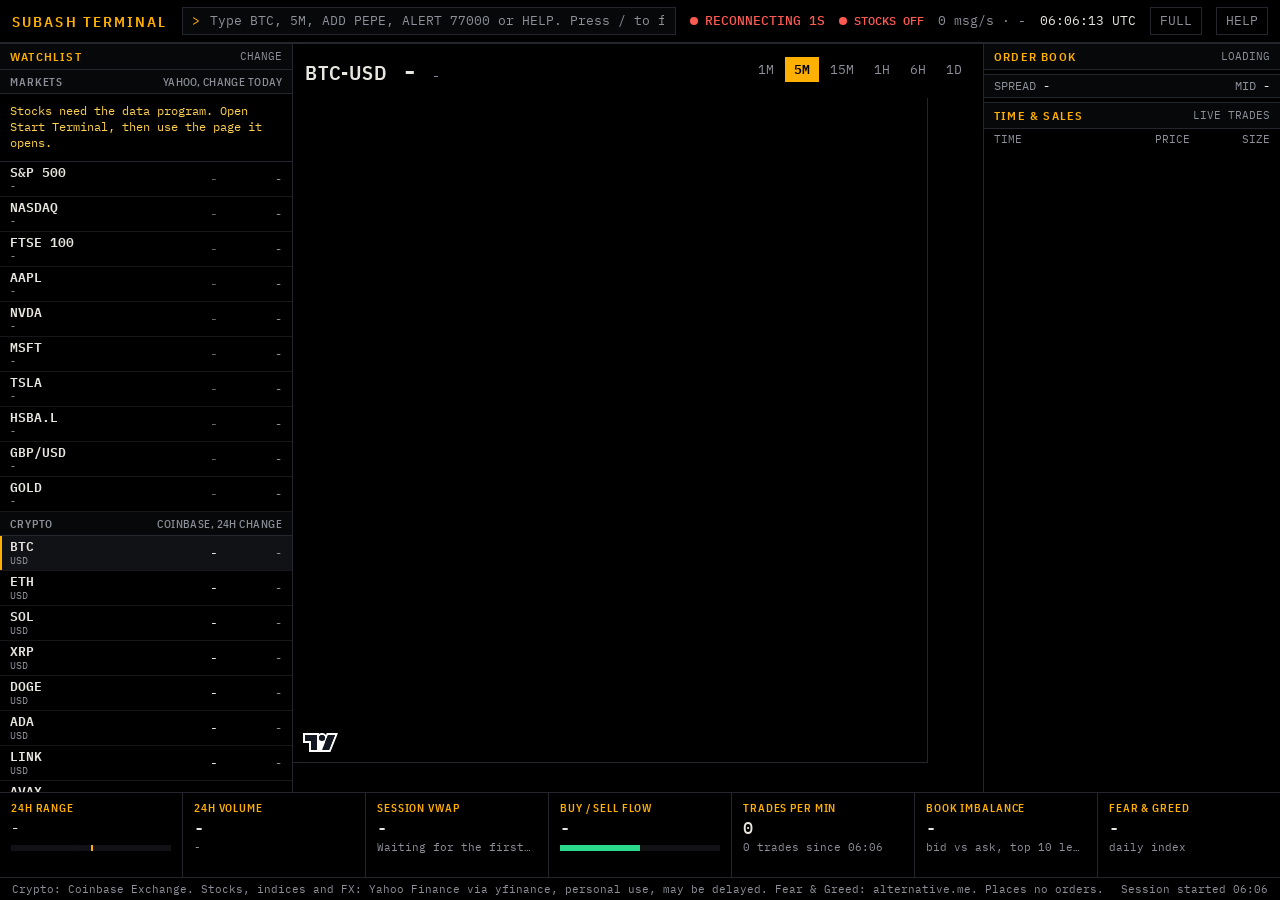
==== terminal.html @ b32f7095 "Add the original terminal program as the review baseline Unmodified contents of SubashTerminal.zip, " ====
<!doctype html>
<html lang="en">
<head>
<meta charset="utf-8">
<meta name="viewport" content="width=device-width,initial-scale=1">
<title>Subash Terminal</title>
<link rel="preconnect" href="https://fonts.googleapis.com">
<link rel="stylesheet" href="https://fonts.googleapis.com/css2?family=IBM+Plex+Mono:wght@400;500;600&family=IBM+Plex+Sans+Condensed:wght@500;600&display=swap">
<style>
/* Layout: one fixed black screen. Watchlist left, chart centre, book and tape right, session analytics along the bottom. */
:root{
  color-scheme:dark;
  --bg:#000000; --panel:#07080a; --raise:#101216; --line:#23262c;
  --fg:#e9e6df; --mute:#8d9099; --amber:#ffb000; --up:#2bd98a; --down:#ff5a52; --warn:#ffd24a;
  --up-bg:rgba(43,217,138,.14); --down-bg:rgba(255,90,82,.14);
  --mono:"IBM Plex Mono",Consolas,"Cascadia Mono",Menlo,monospace;
  --label:"IBM Plex Sans Condensed","Segoe UI","Arial Narrow",sans-serif;
}
*{box-sizing:border-box}
[hidden]{display:none!important}
html,body{height:100%;margin:0}
body{background:var(--bg);color:var(--fg);font:13px/1.35 var(--mono);font-variant-numeric:tabular-nums;overflow:hidden}
button,input{font:inherit;color:inherit}
button{background:none;border:0;cursor:pointer;padding:0}
:focus-visible{outline:1px solid var(--amber);outline-offset:1px}
.app{height:100%;display:grid;grid-template-columns:292px minmax(0,1fr) 296px;grid-template-rows:42px auto minmax(0,1fr) 84px 22px;
  grid-template-areas:"top top top" "alert alert alert" "watch chart side" "stats stats stats" "foot foot foot";gap:1px;background:var(--line)}
.app>*{background:var(--bg);min-width:0;min-height:0}
.top{grid-area:top;display:flex;align-items:center;gap:14px;padding:0 12px}
.brand{font:600 15px var(--label);letter-spacing:.14em;color:var(--amber);white-space:nowrap}
.cmd{flex:1;display:flex;align-items:center;gap:8px;height:28px;background:var(--panel);border:1px solid var(--line);padding:0 9px;min-width:120px}
.cmd:focus-within{border-color:var(--amber)}
.cmd span{color:var(--amber)}
.cmd input{flex:1;min-width:0;background:none;border:0;outline:0;text-transform:uppercase}
.cmd input::placeholder{color:var(--mute);text-transform:none}
.status{display:flex;align-items:center;gap:7px;white-space:nowrap;font-weight:500}
.dot{width:8px;height:8px;background:var(--mute);border-radius:50%}
.status[data-s="live"]{color:var(--up)} .status[data-s="live"] .dot{background:var(--up)}
.status[data-s="wait"]{color:var(--warn)} .status[data-s="wait"] .dot{background:var(--warn)}
.status[data-s="down"]{color:var(--down)} .status[data-s="down"] .dot{background:var(--down)}
.meta{color:var(--mute);white-space:nowrap}
.clock{white-space:nowrap}
.icon{color:var(--mute);border:1px solid var(--line);height:28px;padding:0 9px}
.icon:hover{color:var(--amber);border-color:var(--amber)}
.alertbar{grid-area:alert;background:var(--amber);color:#000;font-weight:600;display:flex;justify-content:space-between;gap:12px;padding:6px 12px}
.alertbar button{text-decoration:underline}
.head{display:flex;justify-content:space-between;align-items:center;gap:8px;height:26px;padding:0 10px;border-bottom:1px solid var(--line);background:var(--panel)}
.head b{font:600 12px var(--label);letter-spacing:.1em;color:var(--amber)}
.head small{color:var(--mute);font-size:11px}
.watch{grid-area:watch;display:flex;flex-direction:column}
.list{overflow:auto;flex:1}
.row{display:grid;grid-template-columns:66px 44px 1fr 58px;align-items:center;gap:6px;width:100%;height:35px;padding:0 10px;border-bottom:1px solid #15171b;text-align:left}
.row:hover{background:var(--raise)}
.row.on{background:var(--raise);box-shadow:inset 2px 0 var(--amber)}
.sym{font-weight:600;white-space:nowrap;overflow:hidden;line-height:1.15}.sym i{display:block;font:400 10px var(--mono);color:var(--mute)}
.row svg{width:44px;height:22px;display:block}
.group{display:flex;justify-content:space-between;gap:8px;padding:5px 10px 4px;font:600 11px var(--label);letter-spacing:.08em;color:var(--mute);border-bottom:1px solid var(--line);background:var(--panel)}
.group span:last-child{font-weight:500;letter-spacing:.04em}
.note{padding:9px 10px;color:var(--warn);font-size:12px;border-bottom:1px solid var(--line)}
.px{text-align:right}.chg{text-align:right;font-size:11.5px}
.flash-up{animation:fu .5s ease-out}.flash-down{animation:fd .5s ease-out}
@keyframes fu{from{background:var(--up-bg)}}@keyframes fd{from{background:var(--down-bg)}}
.up{color:var(--up)}.down{color:var(--down)}.flat{color:var(--mute)}
.chartp{grid-area:chart;display:flex;flex-direction:column;position:relative}
.quote{display:flex;align-items:baseline;gap:14px;flex-wrap:wrap;padding:8px 12px 6px}
.quote h1{margin:0;font:600 20px var(--label);letter-spacing:.04em}
#bigpx{font-size:26px;font-weight:600}
.intervals{margin-left:auto;display:flex;gap:2px;align-self:center}
.intervals button{padding:3px 8px;color:var(--mute);border:1px solid transparent}
.intervals button:hover{color:var(--fg)}
.intervals button.on{color:#000;background:var(--amber);font-weight:600}
.legend{padding:0 12px 5px;color:var(--mute);font-size:12px;display:flex;gap:12px;flex-wrap:wrap}
.legend b{color:var(--fg);font-weight:400}
#chart{flex:1;min-height:0;position:relative}
.msg{position:absolute;inset:auto 12px 34px auto;background:var(--raise);border:1px solid var(--line);padding:5px 9px;color:var(--warn);z-index:5}
.side{grid-area:side;display:grid;grid-template-rows:auto minmax(0,1fr);gap:1px;background:var(--line)}
.side>section{background:var(--bg);min-height:0;display:flex;flex-direction:column}
.side>section[hidden]{display:none!important}
.ob{position:relative;padding:2px 0}
.lv{position:relative;display:grid;grid-template-columns:1fr 1fr 1fr;height:18px;align-items:center;padding:0 10px;font-size:12px}
.lv i{position:absolute;top:1px;bottom:1px;right:0}
.lv span{position:relative;text-align:right}.lv span:first-child{text-align:left}
.ask i{background:var(--down-bg)}.bid i{background:var(--up-bg)}
.ask span:first-child{color:var(--down)}.bid span:first-child{color:var(--up)}
.spread{display:flex;justify-content:space-between;height:24px;align-items:center;padding:0 10px;border-block:1px solid var(--line);color:var(--mute);font-size:12px;background:var(--panel)}
.spread b{color:var(--fg);font-weight:500}
.tapecols,.tr{display:grid;grid-template-columns:1.1fr 1fr .85fr;padding:0 10px;font-size:12px}
.tapecols{color:var(--mute);height:20px;align-items:center;font-size:11px}
.tapecols span,.tr span{text-align:right}.tapecols span:first-child,.tr span:first-child{text-align:left}
.tape{flex:1;overflow:hidden}
.tr{height:17px;align-items:center}.tr.big{background:var(--raise);font-weight:600}
.stats{grid-area:stats;display:grid;grid-template-columns:repeat(7,minmax(0,1fr));gap:1px;background:var(--line)}
.stat{background:var(--bg);padding:8px 11px;min-width:0}
.stat label{display:block;font:600 11px var(--label);letter-spacing:.08em;color:var(--amber);white-space:nowrap}
.stat strong{display:block;font-size:17px;font-weight:500;margin-top:2px;white-space:nowrap}
#s-range{font-size:14px;line-height:23px}
.stat small{display:block;color:var(--mute);font-size:11px;white-space:nowrap;overflow:hidden;text-overflow:ellipsis}
.bar{height:6px;background:var(--raise);margin-top:5px;position:relative;overflow:hidden}
.bar i{position:absolute;top:0;bottom:0;left:0;background:var(--up)}
.bar em{position:absolute;top:-1px;bottom:-1px;width:2px;background:var(--amber)}
.foot{grid-area:foot;display:flex;justify-content:space-between;gap:14px;align-items:center;padding:0 12px;color:var(--mute);font-size:11px;white-space:nowrap;overflow:hidden}
.help{position:fixed;inset:0;background:rgba(0,0,0,.72);display:grid;place-items:center;z-index:20;padding:16px}
.help div{background:var(--panel);border:1px solid var(--amber);padding:16px 18px;max-width:560px;width:100%;max-height:100%;overflow:auto}
.help h2{margin:0 0 10px;font:600 15px var(--label);letter-spacing:.1em;color:var(--amber)}
.help dl{display:grid;grid-template-columns:150px 1fr;gap:6px 12px;margin:0}
.help dt{color:var(--amber)}.help dd{margin:0}
.help p{color:var(--mute);margin:12px 0 0}
.stale #listC .px,.stale.sel-c #bigpx,.stale.sel-c .lv span,.stale.sel-c .stat strong,.ystale #listM .px,.ystale.sel-y #bigpx,.ystale.sel-y .stat strong{opacity:.45}
.asof{color:var(--mute);font-size:12px}
.co{overflow:auto;padding:6px 10px 8px}
.co h3{margin:0;font:600 15px var(--label)}
.co p{margin:1px 0 7px;color:var(--mute);font-size:12px}
.kv{display:flex;justify-content:space-between;gap:10px;font-size:12px;padding:2px 0;border-bottom:1px solid #15171b}
.kv span{color:var(--mute)}
.news{flex:1;overflow:auto}
.news a{display:block;padding:6px 10px;border-bottom:1px solid #15171b;color:var(--fg);text-decoration:none;font:500 13px/1.25 var(--label)}
.news a:hover{background:var(--raise);color:var(--amber)}
.news small{display:block;margin-top:2px;color:var(--mute);font:400 11px var(--mono)}
.news .empty{padding:9px 10px;color:var(--mute);font-size:12px}
.status.y{font-size:12px}
@media(max-width:1180px){.stats{grid-template-columns:repeat(4,minmax(0,1fr))}.app{grid-template-rows:42px auto minmax(0,1fr) 168px 22px}.app{grid-template-columns:250px minmax(0,1fr) 260px}.row{grid-template-columns:58px 1fr 58px}.row svg{display:none}}
@media(max-width:900px){
  html,body{height:auto}body{overflow:auto}
  .app{height:auto;grid-template-columns:minmax(0,1fr);grid-template-rows:auto;grid-template-areas:"top" "alert" "chart" "stats" "watch" "side" "foot"}
  .top{flex-wrap:wrap;padding-block:7px;padding-left:max(12px,env(safe-area-inset-left,0px));padding-right:max(12px,env(safe-area-inset-right,0px))}
  .cmd{order:9;flex-basis:100%}.chartp{height:440px}.list{max-height:360px}.tape{height:220px;flex:none}
  .stats{grid-template-columns:repeat(2,minmax(0,1fr))}.foot{white-space:normal;padding-block:6px;flex-direction:column;align-items:flex-start;gap:2px}.meta.hidephone{display:none}
}
@media(prefers-reduced-motion:reduce){.flash-up,.flash-down{animation:none}}
</style>
</head>
<body>
<div class="app" id="app">
  <header class="top">
    <div class="brand">SUBASH TERMINAL</div>
    <label class="cmd"><span>&gt;</span><input id="cmd" aria-label="Command" placeholder="Type BTC, 5M, ADD PEPE, ALERT 77000 or HELP. Press / to focus." autocomplete="off" spellcheck="false"></label>
    <div class="status" id="status" data-s="wait"><i class="dot"></i><span id="statustext">CONNECTING</span></div>
    <div class="status y" id="ystatus" data-s="wait" title="State of the Yahoo Finance data program"><i class="dot"></i><span id="ystatustext">STOCKS OFF</span></div>
    <div class="meta hidephone" title="Messages received per second, and the time since each message was stamped by the exchange"><span id="rate">0</span> msg/s · <span id="lag">-</span></div>
    <div class="clock" id="clock">--:--:--</div>
    <button class="icon" id="fs" title="Full screen">FULL</button>
    <button class="icon" id="helpbtn">HELP</button>
  </header>
  <div class="alertbar" id="alertbar" hidden><span id="alerttext"></span><button id="alertclose">Dismiss</button></div>

  <aside class="watch">
    <div class="head"><b>WATCHLIST</b><small>CHANGE</small></div>
    <div class="list" id="list">
      <div class="group"><span>MARKETS</span><span>YAHOO, CHANGE TODAY</span></div>
      <div class="note" id="ynote" hidden>Stocks need the data program. Open Start Terminal, then use the page it opens.</div>
      <div id="listM"></div>
      <div class="group"><span>CRYPTO</span><span>COINBASE, 24H CHANGE</span></div>
      <div id="listC"></div>
    </div>
  </aside>

  <main class="chartp">
    <div class="quote">
      <h1 id="pair">BTC-USD</h1>
      <span id="bigpx">-</span>
      <span id="bigchg" class="flat">-</span>
      <span id="asof" class="asof"></span>
      <div class="intervals" id="intervals"></div>
    </div>
    <div class="legend" id="legend"></div>
    <div id="chart"><div class="msg" id="chartmsg" hidden></div></div>
  </main>

  <aside class="side">
    <section id="paneBook">
      <div class="head"><b>ORDER BOOK</b><small id="booksrc">WAITING</small></div>
      <div class="ob" id="asks"></div>
      <div class="spread"><span>SPREAD <b id="spread">-</b></span><span>MID <b id="mid">-</b></span></div>
      <div class="ob" id="bids"></div>
    </section>
    <section id="paneTape">
      <div class="head"><b>TIME &amp; SALES</b><small id="tapesrc">LIVE TRADES</small></div>
      <div class="tapecols"><span>TIME</span><span>PRICE</span><span>SIZE</span></div>
      <div class="tape" id="tape"></div>
    </section>
    <section id="paneCo" hidden>
      <div class="head"><b>PROFILE</b><small>YAHOO FINANCE</small></div>
      <div class="co" id="co"></div>
    </section>
    <section id="paneNews" hidden>
      <div class="head"><b>NEWS</b><small id="newssrc">YAHOO FINANCE</small></div>
      <div class="news" id="news"></div>
    </section>
  </aside>

  <section class="stats" id="statsC" aria-label="Crypto session analytics">
    <div class="stat"><label>24H RANGE</label><strong id="s-range">-</strong><div class="bar"><em id="s-rangepos" style="left:50%"></em></div></div>
    <div class="stat"><label>24H VOLUME</label><strong id="s-vol">-</strong><small id="s-volbase">-</small></div>
    <div class="stat"><label>SESSION VWAP</label><strong id="s-vwap">-</strong><small id="s-vwapd">Waiting for the first trade</small></div>
    <div class="stat"><label>BUY / SELL FLOW</label><strong id="s-flow">-</strong><div class="bar"><i id="s-flowbar" style="width:50%"></i></div></div>
    <div class="stat"><label>TRADES PER MIN</label><strong id="s-tpm">-</strong><small id="s-count">-</small></div>
    <div class="stat"><label>BOOK IMBALANCE</label><strong id="s-imb">-</strong><small>bid vs ask, top 10 levels</small></div>
    <div class="stat"><label>FEAR &amp; GREED</label><strong id="s-fng">-</strong><small id="s-fngd">daily index</small></div>
  </section>

  <section class="stats" id="statsY" aria-label="Market statistics" hidden>
    <div class="stat"><label>DAY RANGE</label><strong id="y-range">-</strong><div class="bar"><em id="y-rangepos" style="left:50%"></em></div></div>
    <div class="stat"><label>52 WEEK RANGE</label><strong id="y-52">-</strong><div class="bar"><em id="y-52pos" style="left:50%"></em></div></div>
    <div class="stat"><label>PREVIOUS CLOSE</label><strong id="y-prev">-</strong><small id="y-prevd">-</small></div>
    <div class="stat"><label>VOLUME</label><strong id="y-vol">-</strong><small id="y-avol">-</small></div>
    <div class="stat"><label>MARKET CAP</label><strong id="y-cap">-</strong><small id="y-cur">-</small></div>
    <div class="stat"><label>P/E RATIO</label><strong id="y-pe">-</strong><small id="y-eps">trailing 12 months</small></div>
    <div class="stat"><label>MARKET STATE</label><strong id="y-state">-</strong><small id="y-delay">-</small></div>
  </section>

  <footer class="foot">
    <span>Crypto: Coinbase Exchange. Stocks, indices and FX: Yahoo Finance via yfinance, personal use, may be delayed. Fear &amp; Greed: alternative.me. Places no orders.</span>
    <span id="session">Session started --:--</span>
  </footer>
</div>

<div class="help" id="help" hidden><div>
  <h2>COMMANDS</h2>
  <dl>
    <dt>BTC or AAPL or VOD.L</dt><dd>Open a symbol. Coinbase is checked first, then Yahoo.</dd>
    <dt>STK META</dt><dd>Use Yahoo when the symbol exists on both.</dd>
    <dt>1M 5M 15M 1H 1D</dt><dd>Change the candle size. Crypto adds 6H, markets add 1W.</dd>
    <dt>ADD PEPE</dt><dd>Add a symbol to the watchlist.</dd>
    <dt>DEL PEPE</dt><dd>Remove a symbol.</dd>
    <dt>ALERT 77000</dt><dd>Alert when the open symbol crosses a price.</dd>
    <dt>CLEAR</dt><dd>Remove alerts on the open symbol.</dd>
    <dt>/ · ↑ ↓ · F · Esc</dt><dd>Focus command, move through the list, full screen, close.</dd>
  </dl>
  <p>Your watchlist and alerts are saved in this browser. Alerts only fire while this page is open.</p>
</div></div>

<script>/*!
 * @license
 * TradingView Lightweight Charts™ v4.2.0
 * Copyright (c) 2024 TradingView, Inc.
 * Licensed under Apache License 2.0 https://www.apache.org/licenses/LICENSE-2.0
 */
!function(){"use strict";const t={upColor:"#26a69a",downColor:"#ef5350",wickVisible:!0,borderVisible:!0,borderColor:"#378658",borderUpColor:"#26a69a",borderDownColor:"#ef5350",wickColor:"#737375",wickUpColor:"#26a69a",wickDownColor:"#ef5350"},i={upColor:"#26a69a",downColor:"#ef5350",openVisible:!0,thinBars:!0},n={color:"#2196f3",lineStyle:0,lineWidth:3,lineType:0,lineVisible:!0,crosshairMarkerVisible:!0,crosshairMarkerRadius:4,crosshairMarkerBorderColor:"",crosshairMarkerBorderWidth:2,crosshairMarkerBackgroundColor:"",lastPriceAnimation:0,pointMarkersVisible:!1},s={topColor:"rgba( 46, 220, 135, 0.4)",bottomColor:"rgba( 40, 221, 100, 0)",invertFilledArea:!1,lineColor:"#33D778",lineStyle:0,lineWidth:3,lineType:0,lineVisible:!0,crosshairMarkerVisible:!0,crosshairMarkerRadius:4,crosshairMarkerBorderColor:"",crosshairMarkerBorderWidth:2,crosshairMarkerBackgroundColor:"",lastPriceAnimation:0,pointMarkersVisible:!1},e={baseValue:{type:"price",price:0},topFillColor1:"rgba(38, 166, 154, 0.28)",topFillColor2:"rgba(38, 166, 154, 0.05)",topLineColor:"rgba(38, 166, 154, 1)",bottomFillColor1:"rgba(239, 83, 80, 0.05)",bottomFillColor2:"rgba(239, 83, 80, 0.28)",bottomLineColor:"rgba(239, 83, 80, 1)",lineWidth:3,lineStyle:0,lineType:0,lineVisible:!0,crosshairMarkerVisible:!0,crosshairMarkerRadius:4,crosshairMarkerBorderColor:"",crosshairMarkerBorderWidth:2,crosshairMarkerBackgroundColor:"",lastPriceAnimation:0,pointMarkersVisible:!1},r={color:"#26a69a",base:0},h={color:"#2196f3"},l={title:"",visible:!0,lastValueVisible:!0,priceLineVisible:!0,priceLineSource:0,priceLineWidth:1,priceLineColor:"",priceLineStyle:2,baseLineVisible:!0,baseLineWidth:1,baseLineColor:"#B2B5BE",baseLineStyle:0,priceFormat:{type:"price",precision:2,minMove:.01}};var a,o;function _(t,i){const n={0:[],1:[t.lineWidth,t.lineWidth],2:[2*t.lineWidth,2*t.lineWidth],3:[6*t.lineWidth,6*t.lineWidth],4:[t.lineWidth,4*t.lineWidth]}[i];t.setLineDash(n)}function u(t,i,n,s){t.beginPath();const e=t.lineWidth%2?.5:0;t.moveTo(n,i+e),t.lineTo(s,i+e),t.stroke()}function c(t,i){if(!t)throw new Error("Assertion failed"+(i?": "+i:""))}function d(t){if(void 0===t)throw new Error("Value is undefined");return t}function f(t){if(null===t)throw new Error("Value is null");return t}function v(t){return f(d(t))}!function(t){t[t.Simple=0]="Simple",t[t.WithSteps=1]="WithSteps",t[t.Curved=2]="Curved"}(a||(a={})),function(t){t[t.Solid=0]="Solid",t[t.Dotted=1]="Dotted",t[t.Dashed=2]="Dashed",t[t.LargeDashed=3]="LargeDashed",t[t.SparseDotted=4]="SparseDotted"}(o||(o={}));const p={khaki:"#f0e68c",azure:"#f0ffff",aliceblue:"#f0f8ff",ghostwhite:"#f8f8ff",gold:"#ffd700",goldenrod:"#daa520",gainsboro:"#dcdcdc",gray:"#808080",green:"#008000",honeydew:"#f0fff0",floralwhite:"#fffaf0",lightblue:"#add8e6",lightcoral:"#f08080",lemonchiffon:"#fffacd",hotpink:"#ff69b4",lightyellow:"#ffffe0",greenyellow:"#adff2f",lightgoldenrodyellow:"#fafad2",limegreen:"#32cd32",linen:"#faf0e6",lightcyan:"#e0ffff",magenta:"#f0f",maroon:"#800000",olive:"#808000",orange:"#ffa500",oldlace:"#fdf5e6",mediumblue:"#0000cd",transparent:"#0000",lime:"#0f0",lightpink:"#ffb6c1",mistyrose:"#ffe4e1",moccasin:"#ffe4b5",midnightblue:"#191970",orchid:"#da70d6",mediumorchid:"#ba55d3",mediumturquoise:"#48d1cc",orangered:"#ff4500",royalblue:"#4169e1",powderblue:"#b0e0e6",red:"#f00",coral:"#ff7f50",turquoise:"#40e0d0",white:"#fff",whitesmoke:"#f5f5f5",wheat:"#f5deb3",teal:"#008080",steelblue:"#4682b4",bisque:"#ffe4c4",aquamarine:"#7fffd4",aqua:"#0ff",sienna:"#a0522d",silver:"#c0c0c0",springgreen:"#00ff7f",antiquewhite:"#faebd7",burlywood:"#deb887",brown:"#a52a2a",beige:"#f5f5dc",chocolate:"#d2691e",chartreuse:"#7fff00",cornflowerblue:"#6495ed",cornsilk:"#fff8dc",crimson:"#dc143c",cadetblue:"#5f9ea0",tomato:"#ff6347",fuchsia:"#f0f",blue:"#00f",salmon:"#fa8072",blanchedalmond:"#ffebcd",slateblue:"#6a5acd",slategray:"#708090",thistle:"#d8bfd8",tan:"#d2b48c",cyan:"#0ff",darkblue:"#00008b",darkcyan:"#008b8b",darkgoldenrod:"#b8860b",darkgray:"#a9a9a9",blueviolet:"#8a2be2",black:"#000",darkmagenta:"#8b008b",darkslateblue:"#483d8b",darkkhaki:"#bdb76b",darkorchid:"#9932cc",darkorange:"#ff8c00",darkgreen:"#006400",darkred:"#8b0000",dodgerblue:"#1e90ff",darkslategray:"#2f4f4f",dimgray:"#696969",deepskyblue:"#00bfff",firebrick:"#b22222",forestgreen:"#228b22",indigo:"#4b0082",ivory:"#fffff0",lavenderblush:"#fff0f5",feldspar:"#d19275",indianred:"#cd5c5c",lightgreen:"#90ee90",lightgrey:"#d3d3d3",lightskyblue:"#87cefa",lightslategray:"#789",lightslateblue:"#8470ff",snow:"#fffafa",lightseagreen:"#20b2aa",lightsalmon:"#ffa07a",darksalmon:"#e9967a",darkviolet:"#9400d3",mediumpurple:"#9370d8",mediumaquamarine:"#66cdaa",skyblue:"#87ceeb",lavender:"#e6e6fa",lightsteelblue:"#b0c4de",mediumvioletred:"#c71585",mintcream:"#f5fffa",navajowhite:"#ffdead",navy:"#000080",olivedrab:"#6b8e23",palevioletred:"#d87093",violetred:"#d02090",yellow:"#ff0",yellowgreen:"#9acd32",lawngreen:"#7cfc00",pink:"#ffc0cb",paleturquoise:"#afeeee",palegoldenrod:"#eee8aa",darkolivegreen:"#556b2f",darkseagreen:"#8fbc8f",darkturquoise:"#00ced1",peachpuff:"#ffdab9",deeppink:"#ff1493",violet:"#ee82ee",palegreen:"#98fb98",mediumseagreen:"#3cb371",peru:"#cd853f",saddlebrown:"#8b4513",sandybrown:"#f4a460",rosybrown:"#bc8f8f",purple:"#800080",seagreen:"#2e8b57",seashell:"#fff5ee",papayawhip:"#ffefd5",mediumslateblue:"#7b68ee",plum:"#dda0dd",mediumspringgreen:"#00fa9a"};function m(t){return t<0?0:t>255?255:Math.round(t)||0}function b(t){return t<=0||t>1?Math.min(Math.max(t,0),1):Math.round(1e4*t)/1e4}const w=/^#([0-9a-f])([0-9a-f])([0-9a-f])([0-9a-f])?$/i,g=/^#([0-9a-f]{2})([0-9a-f]{2})([0-9a-f]{2})([0-9a-f]{2})?$/i,M=/^rgb\(\s*(-?\d{1,10})\s*,\s*(-?\d{1,10})\s*,\s*(-?\d{1,10})\s*\)$/,x=/^rgba\(\s*(-?\d{1,10})\s*,\s*(-?\d{1,10})\s*,\s*(-?\d{1,10})\s*,\s*(-?\d*\.?\d+)\s*\)$/;function S(t){(t=t.toLowerCase())in p&&(t=p[t]);{const i=x.exec(t)||M.exec(t);if(i)return[m(parseInt(i[1],10)),m(parseInt(i[2],10)),m(parseInt(i[3],10)),b(i.length<5?1:parseFloat(i[4]))]}{const i=g.exec(t);if(i)return[m(parseInt(i[1],16)),m(parseInt(i[2],16)),m(parseInt(i[3],16)),1]}{const i=w.exec(t);if(i)return[m(17*parseInt(i[1],16)),m(17*parseInt(i[2],16)),m(17*parseInt(i[3],16)),1]}throw new Error(`Cannot parse color: ${t}`)}function k(t){return.199*t[0]+.687*t[1]+.114*t[2]}function y(t){const i=S(t);return{t:`rgb(${i[0]}, ${i[1]}, ${i[2]})`,i:k(i)>160?"black":"white"}}class C{constructor(){this.h=[]}l(t,i,n){const s={o:t,_:i,u:!0===n};this.h.push(s)}v(t){const i=this.h.findIndex((i=>t===i.o));i>-1&&this.h.splice(i,1)}p(t){this.h=this.h.filter((i=>i._!==t))}m(t,i,n){const s=[...this.h];this.h=this.h.filter((t=>!t.u)),s.forEach((s=>s.o(t,i,n)))}M(){return this.h.length>0}S(){this.h=[]}}function T(t,...i){for(const n of i)for(const i in n)void 0!==n[i]&&("object"!=typeof n[i]||void 0===t[i]||Array.isArray(n[i])?t[i]=n[i]:T(t[i],n[i]));return t}function P(t){return"number"==typeof t&&isFinite(t)}function R(t){return"number"==typeof t&&t%1==0}function D(t){return"string"==typeof t}function O(t){return"boolean"==typeof t}function B(t){const i=t;if(!i||"object"!=typeof i)return i;let n,s,e;for(s in n=Array.isArray(i)?[]:{},i)i.hasOwnProperty(s)&&(e=i[s],n[s]=e&&"object"==typeof e?B(e):e);return n}function V(t){return null!==t}function A(t){return null===t?void 0:t}const z="-apple-system, BlinkMacSystemFont, 'Trebuchet MS', Roboto, Ubuntu, sans-serif";function E(t,i,n){return void 0===i&&(i=z),`${n=void 0!==n?`${n} `:""}${t}px ${i}`}class I{constructor(t){this.k={C:1,T:5,P:NaN,R:"",D:"",O:"",B:"",V:0,A:0,I:0,L:0,N:0},this.F=t}W(){const t=this.k,i=this.j(),n=this.H();return t.P===i&&t.D===n||(t.P=i,t.D=n,t.R=E(i,n),t.L=2.5/12*i,t.V=t.L,t.A=i/12*t.T,t.I=i/12*t.T,t.N=0),t.O=this.$(),t.B=this.U(),this.k}$(){return this.F.W().layout.textColor}U(){return this.F.q()}j(){return this.F.W().layout.fontSize}H(){return this.F.W().layout.fontFamily}}class L{constructor(){this.Y=[]}Z(t){this.Y=t}X(t,i,n){this.Y.forEach((s=>{s.X(t,i,n)}))}}class N{X(t,i,n){t.useBitmapCoordinateSpace((t=>this.K(t,i,n)))}}class F extends N{constructor(){super(...arguments),this.G=null}J(t){this.G=t}K({context:t,horizontalPixelRatio:i,verticalPixelRatio:n}){if(null===this.G||null===this.G.tt)return;const s=this.G.tt,e=this.G,r=Math.max(1,Math.floor(i))%2/2,h=h=>{t.beginPath();for(let l=s.to-1;l>=s.from;--l){const s=e.it[l],a=Math.round(s.nt*i)+r,o=s.st*n,_=h*n+r;t.moveTo(a,o),t.arc(a,o,_,0,2*Math.PI)}t.fill()};e.et>0&&(t.fillStyle=e.rt,h(e.ht+e.et)),t.fillStyle=e.lt,h(e.ht)}}function W(){return{it:[{nt:0,st:0,ot:0,_t:0}],lt:"",rt:"",ht:0,et:0,tt:null}}const j={from:0,to:1};class H{constructor(t,i){this.ut=new L,this.ct=[],this.dt=[],this.ft=!0,this.F=t,this.vt=i,this.ut.Z(this.ct)}bt(t){const i=this.F.wt();i.length!==this.ct.length&&(this.dt=i.map(W),this.ct=this.dt.map((t=>{const i=new F;return i.J(t),i})),this.ut.Z(this.ct)),this.ft=!0}gt(){return this.ft&&(this.Mt(),this.ft=!1),this.ut}Mt(){const t=2===this.vt.W().mode,i=this.F.wt(),n=this.vt.xt(),s=this.F.St();i.forEach(((i,e)=>{var r;const h=this.dt[e],l=i.kt(n);if(t||null===l||!i.yt())return void(h.tt=null);const a=f(i.Ct());h.lt=l.Tt,h.ht=l.ht,h.et=l.Pt,h.it[0]._t=l._t,h.it[0].st=i.Dt().Rt(l._t,a.Ot),h.rt=null!==(r=l.Bt)&&void 0!==r?r:this.F.Vt(h.it[0].st/i.Dt().At()),h.it[0].ot=n,h.it[0].nt=s.zt(n),h.tt=j}))}}class $ extends N{constructor(t){super(),this.Et=t}K({context:t,bitmapSize:i,horizontalPixelRatio:n,verticalPixelRatio:s}){if(null===this.Et)return;const e=this.Et.It.yt,r=this.Et.Lt.yt;if(!e&&!r)return;const h=Math.round(this.Et.nt*n),l=Math.round(this.Et.st*s);t.lineCap="butt",e&&h>=0&&(t.lineWidth=Math.floor(this.Et.It.et*n),t.strokeStyle=this.Et.It.O,t.fillStyle=this.Et.It.O,_(t,this.Et.It.Nt),function(t,i,n,s){t.beginPath();const e=t.lineWidth%2?.5:0;t.moveTo(i+e,n),t.lineTo(i+e,s),t.stroke()}(t,h,0,i.height)),r&&l>=0&&(t.lineWidth=Math.floor(this.Et.Lt.et*s),t.strokeStyle=this.Et.Lt.O,t.fillStyle=this.Et.Lt.O,_(t,this.Et.Lt.Nt),u(t,l,0,i.width))}}class U{constructor(t){this.ft=!0,this.Ft={It:{et:1,Nt:0,O:"",yt:!1},Lt:{et:1,Nt:0,O:"",yt:!1},nt:0,st:0},this.Wt=new $(this.Ft),this.jt=t}bt(){this.ft=!0}gt(){return this.ft&&(this.Mt(),this.ft=!1),this.Wt}Mt(){const t=this.jt.yt(),i=f(this.jt.Ht()),n=i.$t().W().crosshair,s=this.Ft;if(2===n.mode)return s.Lt.yt=!1,void(s.It.yt=!1);s.Lt.yt=t&&this.jt.Ut(i),s.It.yt=t&&this.jt.qt(),s.Lt.et=n.horzLine.width,s.Lt.Nt=n.horzLine.style,s.Lt.O=n.horzLine.color,s.It.et=n.vertLine.width,s.It.Nt=n.vertLine.style,s.It.O=n.vertLine.color,s.nt=this.jt.Yt(),s.st=this.jt.Zt()}}function q(t,i,n,s,e,r){t.fillRect(i+r,n,s-2*r,r),t.fillRect(i+r,n+e-r,s-2*r,r),t.fillRect(i,n,r,e),t.fillRect(i+s-r,n,r,e)}function Y(t,i,n,s,e,r){t.save(),t.globalCompositeOperation="copy",t.fillStyle=r,t.fillRect(i,n,s,e),t.restore()}function Z(t,i,n,s,e,r){t.beginPath(),t.roundRect?t.roundRect(i,n,s,e,r):(t.lineTo(i+s-r[1],n),0!==r[1]&&t.arcTo(i+s,n,i+s,n+r[1],r[1]),t.lineTo(i+s,n+e-r[2]),0!==r[2]&&t.arcTo(i+s,n+e,i+s-r[2],n+e,r[2]),t.lineTo(i+r[3],n+e),0!==r[3]&&t.arcTo(i,n+e,i,n+e-r[3],r[3]),t.lineTo(i,n+r[0]),0!==r[0]&&t.arcTo(i,n,i+r[0],n,r[0]))}function X(t,i,n,s,e,r,h=0,l=[0,0,0,0],a=""){if(t.save(),!h||!a||a===r)return Z(t,i,n,s,e,l),t.fillStyle=r,t.fill(),void t.restore();const o=h/2;var _;Z(t,i+o,n+o,s-h,e-h,(_=-o,l.map((t=>0===t?t:t+_)))),"transparent"!==r&&(t.fillStyle=r,t.fill()),"transparent"!==a&&(t.lineWidth=h,t.strokeStyle=a,t.closePath(),t.stroke()),t.restore()}function K(t,i,n,s,e,r,h){t.save(),t.globalCompositeOperation="copy";const l=t.createLinearGradient(0,0,0,e);l.addColorStop(0,r),l.addColorStop(1,h),t.fillStyle=l,t.fillRect(i,n,s,e),t.restore()}class G{constructor(t,i){this.J(t,i)}J(t,i){this.Et=t,this.Xt=i}At(t,i){return this.Et.yt?t.P+t.L+t.V:0}X(t,i,n,s){if(!this.Et.yt||0===this.Et.Kt.length)return;const e=this.Et.O,r=this.Xt.t,h=t.useBitmapCoordinateSpace((t=>{const h=t.context;h.font=i.R;const l=this.Gt(t,i,n,s),a=l.Jt,o=(t,i)=>{l.Qt?X(h,a.ti,a.ii,a.ni,a.si,t,a.ei,[a.ht,0,0,a.ht],i):X(h,a.ri,a.ii,a.ni,a.si,t,a.ei,[0,a.ht,a.ht,0],i)};return o(r,"transparent"),this.Et.hi&&(h.fillStyle=e,h.fillRect(a.ri,a.li,a.ai-a.ri,a.oi)),o("transparent",r),this.Et._i&&(h.fillStyle=i.B,h.fillRect(l.Qt?a.ui-a.ei:0,a.ii,a.ei,a.ci-a.ii)),l}));t.useMediaCoordinateSpace((({context:t})=>{const n=h.di;t.font=i.R,t.textAlign=h.Qt?"right":"left",t.textBaseline="middle",t.fillStyle=e,t.fillText(this.Et.Kt,n.fi,(n.ii+n.ci)/2+n.pi)}))}Gt(t,i,n,s){var e;const{context:r,bitmapSize:h,mediaSize:l,horizontalPixelRatio:a,verticalPixelRatio:o}=t,_=this.Et.hi||!this.Et.mi?i.T:0,u=this.Et.bi?i.C:0,c=i.L+this.Xt.wi,d=i.V+this.Xt.gi,f=i.A,v=i.I,p=this.Et.Kt,m=i.P,b=n.Mi(r,p),w=Math.ceil(n.xi(r,p)),g=m+c+d,M=i.C+f+v+w+_,x=Math.max(1,Math.floor(o));let S=Math.round(g*o);S%2!=x%2&&(S+=1);const k=u>0?Math.max(1,Math.floor(u*a)):0,y=Math.round(M*a),C=Math.round(_*a),T=null!==(e=this.Xt.Si)&&void 0!==e?e:this.Xt.ki,P=Math.round(T*o)-Math.floor(.5*o),R=Math.floor(P+x/2-S/2),D=R+S,O="right"===s,B=O?l.width-u:u,V=O?h.width-k:k;let A,z,E;return O?(A=V-y,z=V-C,E=B-_-f-u):(A=V+y,z=V+C,E=B+_+f),{Qt:O,Jt:{ii:R,li:P,ci:D,ni:y,si:S,ht:2*a,ei:k,ti:A,ri:V,ai:z,oi:x,ui:h.width},di:{ii:R/o,ci:D/o,fi:E,pi:b}}}}class J{constructor(t){this.yi={ki:0,t:"#000",gi:0,wi:0},this.Ci={Kt:"",yt:!1,hi:!0,mi:!1,Bt:"",O:"#FFF",_i:!1,bi:!1},this.Ti={Kt:"",yt:!1,hi:!1,mi:!0,Bt:"",O:"#FFF",_i:!0,bi:!0},this.ft=!0,this.Pi=new(t||G)(this.Ci,this.yi),this.Ri=new(t||G)(this.Ti,this.yi)}Kt(){return this.Di(),this.Ci.Kt}ki(){return this.Di(),this.yi.ki}bt(){this.ft=!0}At(t,i=!1){return Math.max(this.Pi.At(t,i),this.Ri.At(t,i))}Oi(){return this.yi.Si||0}Bi(t){this.yi.Si=t}Vi(){return this.Di(),this.Ci.yt||this.Ti.yt}Ai(){return this.Di(),this.Ci.yt}gt(t){return this.Di(),this.Ci.hi=this.Ci.hi&&t.W().ticksVisible,this.Ti.hi=this.Ti.hi&&t.W().ticksVisible,this.Pi.J(this.Ci,this.yi),this.Ri.J(this.Ti,this.yi),this.Pi}zi(){return this.Di(),this.Pi.J(this.Ci,this.yi),this.Ri.J(this.Ti,this.yi),this.Ri}Di(){this.ft&&(this.Ci.hi=!0,this.Ti.hi=!1,this.Ei(this.Ci,this.Ti,this.yi))}}class Q extends J{constructor(t,i,n){super(),this.jt=t,this.Ii=i,this.Li=n}Ei(t,i,n){if(t.yt=!1,2===this.jt.W().mode)return;const s=this.jt.W().horzLine;if(!s.labelVisible)return;const e=this.Ii.Ct();if(!this.jt.yt()||this.Ii.Ni()||null===e)return;const r=y(s.labelBackgroundColor);n.t=r.t,t.O=r.i;const h=2/12*this.Ii.P();n.wi=h,n.gi=h;const l=this.Li(this.Ii);n.ki=l.ki,t.Kt=this.Ii.Fi(l._t,e),t.yt=!0}}const tt=/[1-9]/g;class it{constructor(){this.Et=null}J(t){this.Et=t}X(t,i){if(null===this.Et||!1===this.Et.yt||0===this.Et.Kt.length)return;const n=t.useMediaCoordinateSpace((({context:t})=>(t.font=i.R,Math.round(i.Wi.xi(t,f(this.Et).Kt,tt)))));if(n<=0)return;const s=i.ji,e=n+2*s,r=e/2,h=this.Et.Hi;let l=this.Et.ki,a=Math.floor(l-r)+.5;a<0?(l+=Math.abs(0-a),a=Math.floor(l-r)+.5):a+e>h&&(l-=Math.abs(h-(a+e)),a=Math.floor(l-r)+.5);const o=a+e,_=Math.ceil(0+i.C+i.T+i.L+i.P+i.V);t.useBitmapCoordinateSpace((({context:t,horizontalPixelRatio:n,verticalPixelRatio:s})=>{const e=f(this.Et);t.fillStyle=e.t;const r=Math.round(a*n),h=Math.round(0*s),l=Math.round(o*n),u=Math.round(_*s),c=Math.round(2*n);if(t.beginPath(),t.moveTo(r,h),t.lineTo(r,u-c),t.arcTo(r,u,r+c,u,c),t.lineTo(l-c,u),t.arcTo(l,u,l,u-c,c),t.lineTo(l,h),t.fill(),e.hi){const r=Math.round(e.ki*n),l=h,a=Math.round((l+i.T)*s);t.fillStyle=e.O;const o=Math.max(1,Math.floor(n)),_=Math.floor(.5*n);t.fillRect(r-_,l,o,a-l)}})),t.useMediaCoordinateSpace((({context:t})=>{const n=f(this.Et),e=0+i.C+i.T+i.L+i.P/2;t.font=i.R,t.textAlign="left",t.textBaseline="middle",t.fillStyle=n.O;const r=i.Wi.Mi(t,"Apr0");t.translate(a+s,e+r),t.fillText(n.Kt,0,0)}))}}class nt{constructor(t,i,n){this.ft=!0,this.Wt=new it,this.Ft={yt:!1,t:"#4c525e",O:"white",Kt:"",Hi:0,ki:NaN,hi:!0},this.vt=t,this.$i=i,this.Li=n}bt(){this.ft=!0}gt(){return this.ft&&(this.Mt(),this.ft=!1),this.Wt.J(this.Ft),this.Wt}Mt(){const t=this.Ft;if(t.yt=!1,2===this.vt.W().mode)return;const i=this.vt.W().vertLine;if(!i.labelVisible)return;const n=this.$i.St();if(n.Ni())return;t.Hi=n.Hi();const s=this.Li();if(null===s)return;t.ki=s.ki;const e=n.Ui(this.vt.xt());t.Kt=n.qi(f(e)),t.yt=!0;const r=y(i.labelBackgroundColor);t.t=r.t,t.O=r.i,t.hi=n.W().ticksVisible}}class st{constructor(){this.Yi=null,this.Zi=0}Xi(){return this.Zi}Ki(t){this.Zi=t}Dt(){return this.Yi}Gi(t){this.Yi=t}Ji(t){return[]}Qi(){return[]}yt(){return!0}}var et;!function(t){t[t.Normal=0]="Normal",t[t.Magnet=1]="Magnet",t[t.Hidden=2]="Hidden"}(et||(et={}));class rt extends st{constructor(t,i){super(),this.tn=null,this.nn=NaN,this.sn=0,this.en=!0,this.rn=new Map,this.hn=!1,this.ln=NaN,this.an=NaN,this._n=NaN,this.un=NaN,this.$i=t,this.cn=i,this.dn=new H(t,this);this.fn=((t,i)=>n=>{const s=i(),e=t();if(n===f(this.tn).vn())return{_t:e,ki:s};{const t=f(n.Ct());return{_t:n.pn(s,t),ki:s}}})((()=>this.nn),(()=>this.an));const n=((t,i)=>()=>{const n=this.$i.St().mn(t()),s=i();return n&&Number.isFinite(s)?{ot:n,ki:s}:null})((()=>this.sn),(()=>this.Yt()));this.bn=new nt(this,t,n),this.wn=new U(this)}W(){return this.cn}gn(t,i){this._n=t,this.un=i}Mn(){this._n=NaN,this.un=NaN}xn(){return this._n}Sn(){return this.un}kn(t,i,n){this.hn||(this.hn=!0),this.en=!0,this.yn(t,i,n)}xt(){return this.sn}Yt(){return this.ln}Zt(){return this.an}yt(){return this.en}Cn(){this.en=!1,this.Tn(),this.nn=NaN,this.ln=NaN,this.an=NaN,this.tn=null,this.Mn()}Pn(t){return null!==this.tn?[this.wn,this.dn]:[]}Ut(t){return t===this.tn&&this.cn.horzLine.visible}qt(){return this.cn.vertLine.visible}Rn(t,i){this.en&&this.tn===t||this.rn.clear();const n=[];return this.tn===t&&n.push(this.Dn(this.rn,i,this.fn)),n}Qi(){return this.en?[this.bn]:[]}Ht(){return this.tn}On(){this.wn.bt(),this.rn.forEach((t=>t.bt())),this.bn.bt(),this.dn.bt()}Bn(t){return t&&!t.vn().Ni()?t.vn():null}yn(t,i,n){this.Vn(t,i,n)&&this.On()}Vn(t,i,n){const s=this.ln,e=this.an,r=this.nn,h=this.sn,l=this.tn,a=this.Bn(n);this.sn=t,this.ln=isNaN(t)?NaN:this.$i.St().zt(t),this.tn=n;const o=null!==a?a.Ct():null;return null!==a&&null!==o?(this.nn=i,this.an=a.Rt(i,o)):(this.nn=NaN,this.an=NaN),s!==this.ln||e!==this.an||h!==this.sn||r!==this.nn||l!==this.tn}Tn(){const t=this.$i.wt().map((t=>t.zn().An())).filter(V),i=0===t.length?null:Math.max(...t);this.sn=null!==i?i:NaN}Dn(t,i,n){let s=t.get(i);return void 0===s&&(s=new Q(this,i,n),t.set(i,s)),s}}function ht(t){return"left"===t||"right"===t}class lt{constructor(t){this.En=new Map,this.In=[],this.Ln=t}Nn(t,i){const n=function(t,i){return void 0===t?i:{Fn:Math.max(t.Fn,i.Fn),Wn:t.Wn||i.Wn}}(this.En.get(t),i);this.En.set(t,n)}jn(){return this.Ln}Hn(t){const i=this.En.get(t);return void 0===i?{Fn:this.Ln}:{Fn:Math.max(this.Ln,i.Fn),Wn:i.Wn}}$n(){this.Un(),this.In=[{qn:0}]}Yn(t){this.Un(),this.In=[{qn:1,Ot:t}]}Zn(t){this.Xn(),this.In.push({qn:5,Ot:t})}Un(){this.Xn(),this.In.push({qn:6})}Kn(){this.Un(),this.In=[{qn:4}]}Gn(t){this.Un(),this.In.push({qn:2,Ot:t})}Jn(t){this.Un(),this.In.push({qn:3,Ot:t})}Qn(){return this.In}ts(t){for(const i of t.In)this.ns(i);this.Ln=Math.max(this.Ln,t.Ln),t.En.forEach(((t,i)=>{this.Nn(i,t)}))}static ss(){return new lt(2)}static es(){return new lt(3)}ns(t){switch(t.qn){case 0:this.$n();break;case 1:this.Yn(t.Ot);break;case 2:this.Gn(t.Ot);break;case 3:this.Jn(t.Ot);break;case 4:this.Kn();break;case 5:this.Zn(t.Ot);break;case 6:this.Xn()}}Xn(){const t=this.In.findIndex((t=>5===t.qn));-1!==t&&this.In.splice(t,1)}}const at=".";function ot(t,i){if(!P(t))return"n/a";if(!R(i))throw new TypeError("invalid length");if(i<0||i>16)throw new TypeError("invalid length");if(0===i)return t.toString();return("0000000000000000"+t.toString()).slice(-i)}class _t{constructor(t,i){if(i||(i=1),P(t)&&R(t)||(t=100),t<0)throw new TypeError("invalid base");this.Ii=t,this.rs=i,this.hs()}format(t){const i=t<0?"−":"";return t=Math.abs(t),i+this.ls(t)}hs(){if(this.os=0,this.Ii>0&&this.rs>0){let t=this.Ii;for(;t>1;)t/=10,this.os++}}ls(t){const i=this.Ii/this.rs;let n=Math.floor(t),s="";const e=void 0!==this.os?this.os:NaN;if(i>1){let r=+(Math.round(t*i)-n*i).toFixed(this.os);r>=i&&(r-=i,n+=1),s=at+ot(+r.toFixed(this.os)*this.rs,e)}else n=Math.round(n*i)/i,e>0&&(s=at+ot(0,e));return n.toFixed(0)+s}}class ut extends _t{constructor(t=100){super(t)}format(t){return`${super.format(t)}%`}}class ct{constructor(t){this._s=t}format(t){let i="";return t<0&&(i="-",t=-t),t<995?i+this.us(t):t<999995?i+this.us(t/1e3)+"K":t<999999995?(t=1e3*Math.round(t/1e3),i+this.us(t/1e6)+"M"):(t=1e6*Math.round(t/1e6),i+this.us(t/1e9)+"B")}us(t){let i;const n=Math.pow(10,this._s);return i=(t=Math.round(t*n)/n)>=1e-15&&t<1?t.toFixed(this._s).replace(/\.?0+$/,""):String(t),i.replace(/(\.[1-9]*)0+$/,((t,i)=>i))}}function dt(t,i,n,s,e,r,h){if(0===i.length||s.from>=i.length||s.to<=0)return;const{context:l,horizontalPixelRatio:a,verticalPixelRatio:o}=t,_=i[s.from];let u=r(t,_),c=_;if(s.to-s.from<2){const i=e/2;l.beginPath();const n={nt:_.nt-i,st:_.st},s={nt:_.nt+i,st:_.st};l.moveTo(n.nt*a,n.st*o),l.lineTo(s.nt*a,s.st*o),h(t,u,n,s)}else{const e=(i,n)=>{h(t,u,c,n),l.beginPath(),u=i,c=n};let d=c;l.beginPath(),l.moveTo(_.nt*a,_.st*o);for(let h=s.from+1;h<s.to;++h){d=i[h];const s=r(t,d);switch(n){case 0:l.lineTo(d.nt*a,d.st*o);break;case 1:l.lineTo(d.nt*a,i[h-1].st*o),s!==u&&(e(s,d),l.lineTo(d.nt*a,i[h-1].st*o)),l.lineTo(d.nt*a,d.st*o);break;case 2:{const[t,n]=mt(i,h-1,h);l.bezierCurveTo(t.nt*a,t.st*o,n.nt*a,n.st*o,d.nt*a,d.st*o);break}}1!==n&&s!==u&&(e(s,d),l.moveTo(d.nt*a,d.st*o))}(c!==d||c===d&&1===n)&&h(t,u,c,d)}}const ft=6;function vt(t,i){return{nt:t.nt-i.nt,st:t.st-i.st}}function pt(t,i){return{nt:t.nt/i,st:t.st/i}}function mt(t,i,n){const s=Math.max(0,i-1),e=Math.min(t.length-1,n+1);var r,h;return[(r=t[i],h=pt(vt(t[n],t[s]),ft),{nt:r.nt+h.nt,st:r.st+h.st}),vt(t[n],pt(vt(t[e],t[i]),ft))]}function bt(t,i,n,s,e){const{context:r,horizontalPixelRatio:h,verticalPixelRatio:l}=i;r.lineTo(e.nt*h,t*l),r.lineTo(s.nt*h,t*l),r.closePath(),r.fillStyle=n,r.fill()}class wt extends N{constructor(){super(...arguments),this.G=null}J(t){this.G=t}K(t){var i;if(null===this.G)return;const{it:n,tt:s,cs:e,et:r,Nt:h,ds:l}=this.G,a=null!==(i=this.G.fs)&&void 0!==i?i:this.G.vs?0:t.mediaSize.height;if(null===s)return;const o=t.context;o.lineCap="butt",o.lineJoin="round",o.lineWidth=r,_(o,h),o.lineWidth=1,dt(t,n,l,s,e,this.ps.bind(this),bt.bind(null,a))}}function gt(t,i,n){return Math.min(Math.max(t,i),n)}function Mt(t,i,n){return i-t<=n}function xt(t){const i=Math.ceil(t);return i%2==0?i-1:i}class St{bs(t,i){const n=this.ws,{gs:s,Ms:e,xs:r,Ss:h,ks:l,fs:a}=i;if(void 0===this.ys||void 0===n||n.gs!==s||n.Ms!==e||n.xs!==r||n.Ss!==h||n.fs!==a||n.ks!==l){const n=t.context.createLinearGradient(0,0,0,l);if(n.addColorStop(0,s),null!=a){const i=gt(a*t.verticalPixelRatio/l,0,1);n.addColorStop(i,e),n.addColorStop(i,r)}n.addColorStop(1,h),this.ys=n,this.ws=i}return this.ys}}class kt extends wt{constructor(){super(...arguments),this.Cs=new St}ps(t,i){return this.Cs.bs(t,{gs:i.Ts,Ms:"",xs:"",Ss:i.Ps,ks:t.bitmapSize.height})}}function yt(t,i){const n=t.context;n.strokeStyle=i,n.stroke()}class Ct extends N{constructor(){super(...arguments),this.G=null}J(t){this.G=t}K(t){if(null===this.G)return;const{it:i,tt:n,cs:s,ds:e,et:r,Nt:h,Rs:l}=this.G;if(null===n)return;const a=t.context;a.lineCap="butt",a.lineWidth=r*t.verticalPixelRatio,_(a,h),a.lineJoin="round";const o=this.Ds.bind(this);void 0!==e&&dt(t,i,e,n,s,o,yt),l&&function(t,i,n,s,e){const{horizontalPixelRatio:r,verticalPixelRatio:h,context:l}=t;let a=null;const o=Math.max(1,Math.floor(r))%2/2,_=n*h+o;for(let n=s.to-1;n>=s.from;--n){const s=i[n];if(s){const i=e(t,s);i!==a&&(l.beginPath(),null!==a&&l.fill(),l.fillStyle=i,a=i);const n=Math.round(s.nt*r)+o,u=s.st*h;l.moveTo(n,u),l.arc(n,u,_,0,2*Math.PI)}}l.fill()}(t,i,l,n,o)}}class Tt extends Ct{Ds(t,i){return i.lt}}function Pt(t,i,n,s,e=0,r=i.length){let h=r-e;for(;0<h;){const r=h>>1,l=e+r;s(i[l],n)===t?(e=l+1,h-=r+1):h=r}return e}const Rt=Pt.bind(null,!0),Dt=Pt.bind(null,!1);function Ot(t,i){return t.ot<i}function Bt(t,i){return i<t.ot}function Vt(t,i,n){const s=i.Os(),e=i.ui(),r=Rt(t,s,Ot),h=Dt(t,e,Bt);if(!n)return{from:r,to:h};let l=r,a=h;return r>0&&r<t.length&&t[r].ot>=s&&(l=r-1),h>0&&h<t.length&&t[h-1].ot<=e&&(a=h+1),{from:l,to:a}}class At{constructor(t,i,n){this.Bs=!0,this.Vs=!0,this.As=!0,this.zs=[],this.Es=null,this.Is=t,this.Ls=i,this.Ns=n}bt(t){this.Bs=!0,"data"===t&&(this.Vs=!0),"options"===t&&(this.As=!0)}gt(){return this.Is.yt()?(this.Fs(),null===this.Es?null:this.Ws):null}js(){this.zs=this.zs.map((t=>Object.assign(Object.assign({},t),this.Is.$s().Hs(t.ot))))}Us(){this.Es=null}Fs(){this.Vs&&(this.qs(),this.Vs=!1),this.As&&(this.js(),this.As=!1),this.Bs&&(this.Ys(),this.Bs=!1)}Ys(){const t=this.Is.Dt(),i=this.Ls.St();if(this.Us(),i.Ni()||t.Ni())return;const n=i.Zs();if(null===n)return;if(0===this.Is.zn().Xs())return;const s=this.Is.Ct();null!==s&&(this.Es=Vt(this.zs,n,this.Ns),this.Ks(t,i,s.Ot),this.Gs())}}class zt extends At{constructor(t,i){super(t,i,!0)}Ks(t,i,n){i.Js(this.zs,A(this.Es)),t.Qs(this.zs,n,A(this.Es))}te(t,i){return{ot:t,_t:i,nt:NaN,st:NaN}}qs(){const t=this.Is.$s();this.zs=this.Is.zn().ie().map((i=>{const n=i.Ot[3];return this.ne(i.se,n,t)}))}}class Et extends zt{constructor(t,i){super(t,i),this.Ws=new L,this.ee=new kt,this.re=new Tt,this.Ws.Z([this.ee,this.re])}ne(t,i,n){return Object.assign(Object.assign({},this.te(t,i)),n.Hs(t))}Gs(){const t=this.Is.W();this.ee.J({ds:t.lineType,it:this.zs,Nt:t.lineStyle,et:t.lineWidth,fs:null,vs:t.invertFilledArea,tt:this.Es,cs:this.Ls.St().he()}),this.re.J({ds:t.lineVisible?t.lineType:void 0,it:this.zs,Nt:t.lineStyle,et:t.lineWidth,tt:this.Es,cs:this.Ls.St().he(),Rs:t.pointMarkersVisible?t.pointMarkersRadius||t.lineWidth/2+2:void 0})}}class It extends N{constructor(){super(...arguments),this.Et=null,this.le=0,this.ae=0}J(t){this.Et=t}K({context:t,horizontalPixelRatio:i,verticalPixelRatio:n}){if(null===this.Et||0===this.Et.zn.length||null===this.Et.tt)return;if(this.le=this.oe(i),this.le>=2){Math.max(1,Math.floor(i))%2!=this.le%2&&this.le--}this.ae=this.Et._e?Math.min(this.le,Math.floor(i)):this.le;let s=null;const e=this.ae<=this.le&&this.Et.he>=Math.floor(1.5*i);for(let r=this.Et.tt.from;r<this.Et.tt.to;++r){const h=this.Et.zn[r];s!==h.ue&&(t.fillStyle=h.ue,s=h.ue);const l=Math.floor(.5*this.ae),a=Math.round(h.nt*i),o=a-l,_=this.ae,u=o+_-1,c=Math.min(h.ce,h.de),d=Math.max(h.ce,h.de),f=Math.round(c*n)-l,v=Math.round(d*n)+l,p=Math.max(v-f,this.ae);t.fillRect(o,f,_,p);const m=Math.ceil(1.5*this.le);if(e){if(this.Et.fe){const i=a-m;let s=Math.max(f,Math.round(h.ve*n)-l),e=s+_-1;e>f+p-1&&(e=f+p-1,s=e-_+1),t.fillRect(i,s,o-i,e-s+1)}const i=a+m;let s=Math.max(f,Math.round(h.pe*n)-l),e=s+_-1;e>f+p-1&&(e=f+p-1,s=e-_+1),t.fillRect(u+1,s,i-u,e-s+1)}}}oe(t){const i=Math.floor(t);return Math.max(i,Math.floor(function(t,i){return Math.floor(.3*t*i)}(f(this.Et).he,t)))}}class Lt extends At{constructor(t,i){super(t,i,!1)}Ks(t,i,n){i.Js(this.zs,A(this.Es)),t.me(this.zs,n,A(this.Es))}be(t,i,n){return{ot:t,we:i.Ot[0],ge:i.Ot[1],Me:i.Ot[2],xe:i.Ot[3],nt:NaN,ve:NaN,ce:NaN,de:NaN,pe:NaN}}qs(){const t=this.Is.$s();this.zs=this.Is.zn().ie().map((i=>this.ne(i.se,i,t)))}}class Nt extends Lt{constructor(){super(...arguments),this.Ws=new It}ne(t,i,n){return Object.assign(Object.assign({},this.be(t,i,n)),n.Hs(t))}Gs(){const t=this.Is.W();this.Ws.J({zn:this.zs,he:this.Ls.St().he(),fe:t.openVisible,_e:t.thinBars,tt:this.Es})}}class Ft extends wt{constructor(){super(...arguments),this.Cs=new St}ps(t,i){const n=this.G;return this.Cs.bs(t,{gs:i.Se,Ms:i.ke,xs:i.ye,Ss:i.Ce,ks:t.bitmapSize.height,fs:n.fs})}}class Wt extends Ct{constructor(){super(...arguments),this.Te=new St}Ds(t,i){const n=this.G;return this.Te.bs(t,{gs:i.Pe,Ms:i.Pe,xs:i.Re,Ss:i.Re,ks:t.bitmapSize.height,fs:n.fs})}}class jt extends zt{constructor(t,i){super(t,i),this.Ws=new L,this.De=new Ft,this.Oe=new Wt,this.Ws.Z([this.De,this.Oe])}ne(t,i,n){return Object.assign(Object.assign({},this.te(t,i)),n.Hs(t))}Gs(){const t=this.Is.Ct();if(null===t)return;const i=this.Is.W(),n=this.Is.Dt().Rt(i.baseValue.price,t.Ot),s=this.Ls.St().he();this.De.J({it:this.zs,et:i.lineWidth,Nt:i.lineStyle,ds:i.lineType,fs:n,vs:!1,tt:this.Es,cs:s}),this.Oe.J({it:this.zs,et:i.lineWidth,Nt:i.lineStyle,ds:i.lineVisible?i.lineType:void 0,Rs:i.pointMarkersVisible?i.pointMarkersRadius||i.lineWidth/2+2:void 0,fs:n,tt:this.Es,cs:s})}}class Ht extends N{constructor(){super(...arguments),this.Et=null,this.le=0}J(t){this.Et=t}K(t){if(null===this.Et||0===this.Et.zn.length||null===this.Et.tt)return;const{horizontalPixelRatio:i}=t;if(this.le=function(t,i){if(t>=2.5&&t<=4)return Math.floor(3*i);const n=1-.2*Math.atan(Math.max(4,t)-4)/(.5*Math.PI),s=Math.floor(t*n*i),e=Math.floor(t*i),r=Math.min(s,e);return Math.max(Math.floor(i),r)}(this.Et.he,i),this.le>=2){Math.floor(i)%2!=this.le%2&&this.le--}const n=this.Et.zn;this.Et.Be&&this.Ve(t,n,this.Et.tt),this.Et._i&&this.Ae(t,n,this.Et.tt);const s=this.ze(i);(!this.Et._i||this.le>2*s)&&this.Ee(t,n,this.Et.tt)}Ve(t,i,n){if(null===this.Et)return;const{context:s,horizontalPixelRatio:e,verticalPixelRatio:r}=t;let h="",l=Math.min(Math.floor(e),Math.floor(this.Et.he*e));l=Math.max(Math.floor(e),Math.min(l,this.le));const a=Math.floor(.5*l);let o=null;for(let t=n.from;t<n.to;t++){const n=i[t];n.Ie!==h&&(s.fillStyle=n.Ie,h=n.Ie);const _=Math.round(Math.min(n.ve,n.pe)*r),u=Math.round(Math.max(n.ve,n.pe)*r),c=Math.round(n.ce*r),d=Math.round(n.de*r);let f=Math.round(e*n.nt)-a;const v=f+l-1;null!==o&&(f=Math.max(o+1,f),f=Math.min(f,v));const p=v-f+1;s.fillRect(f,c,p,_-c),s.fillRect(f,u+1,p,d-u),o=v}}ze(t){let i=Math.floor(1*t);this.le<=2*i&&(i=Math.floor(.5*(this.le-1)));const n=Math.max(Math.floor(t),i);return this.le<=2*n?Math.max(Math.floor(t),Math.floor(1*t)):n}Ae(t,i,n){if(null===this.Et)return;const{context:s,horizontalPixelRatio:e,verticalPixelRatio:r}=t;let h="";const l=this.ze(e);let a=null;for(let t=n.from;t<n.to;t++){const n=i[t];n.Le!==h&&(s.fillStyle=n.Le,h=n.Le);let o=Math.round(n.nt*e)-Math.floor(.5*this.le);const _=o+this.le-1,u=Math.round(Math.min(n.ve,n.pe)*r),c=Math.round(Math.max(n.ve,n.pe)*r);if(null!==a&&(o=Math.max(a+1,o),o=Math.min(o,_)),this.Et.he*e>2*l)q(s,o,u,_-o+1,c-u+1,l);else{const t=_-o+1;s.fillRect(o,u,t,c-u+1)}a=_}}Ee(t,i,n){if(null===this.Et)return;const{context:s,horizontalPixelRatio:e,verticalPixelRatio:r}=t;let h="";const l=this.ze(e);for(let t=n.from;t<n.to;t++){const n=i[t];let a=Math.round(Math.min(n.ve,n.pe)*r),o=Math.round(Math.max(n.ve,n.pe)*r),_=Math.round(n.nt*e)-Math.floor(.5*this.le),u=_+this.le-1;if(n.ue!==h){const t=n.ue;s.fillStyle=t,h=t}this.Et._i&&(_+=l,a+=l,u-=l,o-=l),a>o||s.fillRect(_,a,u-_+1,o-a+1)}}}class $t extends Lt{constructor(){super(...arguments),this.Ws=new Ht}ne(t,i,n){return Object.assign(Object.assign({},this.be(t,i,n)),n.Hs(t))}Gs(){const t=this.Is.W();this.Ws.J({zn:this.zs,he:this.Ls.St().he(),Be:t.wickVisible,_i:t.borderVisible,tt:this.Es})}}class Ut{constructor(t,i){this.Ne=t,this.Ii=i}X(t,i,n){this.Ne.draw(t,this.Ii,i,n)}}class qt extends At{constructor(t,i,n){super(t,i,!1),this.wn=n,this.Ws=new Ut(this.wn.renderer(),(i=>{const n=t.Ct();return null===n?null:t.Dt().Rt(i,n.Ot)}))}Fe(t){return this.wn.priceValueBuilder(t)}We(t){return this.wn.isWhitespace(t)}qs(){const t=this.Is.$s();this.zs=this.Is.zn().ie().map((i=>Object.assign(Object.assign({ot:i.se,nt:NaN},t.Hs(i.se)),{je:i.He})))}Ks(t,i){i.Js(this.zs,A(this.Es))}Gs(){this.wn.update({bars:this.zs.map(Yt),barSpacing:this.Ls.St().he(),visibleRange:this.Es},this.Is.W())}}function Yt(t){return{x:t.nt,time:t.ot,originalData:t.je,barColor:t.ue}}class Zt extends N{constructor(){super(...arguments),this.Et=null,this.$e=[]}J(t){this.Et=t,this.$e=[]}K({context:t,horizontalPixelRatio:i,verticalPixelRatio:n}){if(null===this.Et||0===this.Et.it.length||null===this.Et.tt)return;this.$e.length||this.Ue(i);const s=Math.max(1,Math.floor(n)),e=Math.round(this.Et.qe*n)-Math.floor(s/2),r=e+s;for(let i=this.Et.tt.from;i<this.Et.tt.to;i++){const h=this.Et.it[i],l=this.$e[i-this.Et.tt.from],a=Math.round(h.st*n);let o,_;t.fillStyle=h.ue,a<=e?(o=a,_=r):(o=e,_=a-Math.floor(s/2)+s),t.fillRect(l.Os,o,l.ui-l.Os+1,_-o)}}Ue(t){if(null===this.Et||0===this.Et.it.length||null===this.Et.tt)return void(this.$e=[]);const i=Math.ceil(this.Et.he*t)<=1?0:Math.max(1,Math.floor(t)),n=Math.round(this.Et.he*t)-i;this.$e=new Array(this.Et.tt.to-this.Et.tt.from);for(let i=this.Et.tt.from;i<this.Et.tt.to;i++){const s=this.Et.it[i],e=Math.round(s.nt*t);let r,h;if(n%2){const t=(n-1)/2;r=e-t,h=e+t}else{const t=n/2;r=e-t,h=e+t-1}this.$e[i-this.Et.tt.from]={Os:r,ui:h,Ye:e,Ze:s.nt*t,ot:s.ot}}for(let t=this.Et.tt.from+1;t<this.Et.tt.to;t++){const n=this.$e[t-this.Et.tt.from],s=this.$e[t-this.Et.tt.from-1];n.ot===s.ot+1&&(n.Os-s.ui!==i+1&&(s.Ye>s.Ze?s.ui=n.Os-i-1:n.Os=s.ui+i+1))}let s=Math.ceil(this.Et.he*t);for(let t=this.Et.tt.from;t<this.Et.tt.to;t++){const i=this.$e[t-this.Et.tt.from];i.ui<i.Os&&(i.ui=i.Os);const n=i.ui-i.Os+1;s=Math.min(n,s)}if(i>0&&s<4)for(let t=this.Et.tt.from;t<this.Et.tt.to;t++){const i=this.$e[t-this.Et.tt.from];i.ui-i.Os+1>s&&(i.Ye>i.Ze?i.ui-=1:i.Os+=1)}}}class Xt extends zt{constructor(){super(...arguments),this.Ws=new Zt}ne(t,i,n){return Object.assign(Object.assign({},this.te(t,i)),n.Hs(t))}Gs(){const t={it:this.zs,he:this.Ls.St().he(),tt:this.Es,qe:this.Is.Dt().Rt(this.Is.W().base,f(this.Is.Ct()).Ot)};this.Ws.J(t)}}class Kt extends zt{constructor(){super(...arguments),this.Ws=new Tt}ne(t,i,n){return Object.assign(Object.assign({},this.te(t,i)),n.Hs(t))}Gs(){const t=this.Is.W(),i={it:this.zs,Nt:t.lineStyle,ds:t.lineVisible?t.lineType:void 0,et:t.lineWidth,Rs:t.pointMarkersVisible?t.pointMarkersRadius||t.lineWidth/2+2:void 0,tt:this.Es,cs:this.Ls.St().he()};this.Ws.J(i)}}const Gt=/[2-9]/g;class Jt{constructor(t=50){this.Xe=0,this.Ke=1,this.Ge=1,this.Je={},this.Qe=new Map,this.tr=t}ir(){this.Xe=0,this.Qe.clear(),this.Ke=1,this.Ge=1,this.Je={}}xi(t,i,n){return this.nr(t,i,n).width}Mi(t,i,n){const s=this.nr(t,i,n);return((s.actualBoundingBoxAscent||0)-(s.actualBoundingBoxDescent||0))/2}nr(t,i,n){const s=n||Gt,e=String(i).replace(s,"0");if(this.Qe.has(e))return d(this.Qe.get(e)).sr;if(this.Xe===this.tr){const t=this.Je[this.Ge];delete this.Je[this.Ge],this.Qe.delete(t),this.Ge++,this.Xe--}t.save(),t.textBaseline="middle";const r=t.measureText(e);return t.restore(),0===r.width&&i.length||(this.Qe.set(e,{sr:r,er:this.Ke}),this.Je[this.Ke]=e,this.Xe++,this.Ke++),r}}class Qt{constructor(t){this.rr=null,this.k=null,this.hr="right",this.lr=t}ar(t,i,n){this.rr=t,this.k=i,this.hr=n}X(t){null!==this.k&&null!==this.rr&&this.rr.X(t,this.k,this.lr,this.hr)}}class ti{constructor(t,i,n){this._r=t,this.lr=new Jt(50),this.ur=i,this.F=n,this.j=-1,this.Wt=new Qt(this.lr)}gt(){const t=this.F.cr(this.ur);if(null===t)return null;const i=t.dr(this.ur)?t.vr():this.ur.Dt();if(null===i)return null;const n=t.pr(i);if("overlay"===n)return null;const s=this.F.mr();return s.P!==this.j&&(this.j=s.P,this.lr.ir()),this.Wt.ar(this._r.zi(),s,n),this.Wt}}class ii extends N{constructor(){super(...arguments),this.Et=null}J(t){this.Et=t}br(t,i){var n;if(!(null===(n=this.Et)||void 0===n?void 0:n.yt))return null;const{st:s,et:e,wr:r}=this.Et;return i>=s-e-7&&i<=s+e+7?{gr:this.Et,wr:r}:null}K({context:t,bitmapSize:i,horizontalPixelRatio:n,verticalPixelRatio:s}){if(null===this.Et)return;if(!1===this.Et.yt)return;const e=Math.round(this.Et.st*s);e<0||e>i.height||(t.lineCap="butt",t.strokeStyle=this.Et.O,t.lineWidth=Math.floor(this.Et.et*n),_(t,this.Et.Nt),u(t,e,0,i.width))}}class ni{constructor(t){this.Mr={st:0,O:"rgba(0, 0, 0, 0)",et:1,Nt:0,yt:!1},this.Sr=new ii,this.ft=!0,this.Is=t,this.Ls=t.$t(),this.Sr.J(this.Mr)}bt(){this.ft=!0}gt(){return this.Is.yt()?(this.ft&&(this.kr(),this.ft=!1),this.Sr):null}}class si extends ni{constructor(t){super(t)}kr(){this.Mr.yt=!1;const t=this.Is.Dt(),i=t.yr().yr;if(2!==i&&3!==i)return;const n=this.Is.W();if(!n.baseLineVisible||!this.Is.yt())return;const s=this.Is.Ct();null!==s&&(this.Mr.yt=!0,this.Mr.st=t.Rt(s.Ot,s.Ot),this.Mr.O=n.baseLineColor,this.Mr.et=n.baseLineWidth,this.Mr.Nt=n.baseLineStyle)}}class ei extends N{constructor(){super(...arguments),this.Et=null}J(t){this.Et=t}He(){return this.Et}K({context:t,horizontalPixelRatio:i,verticalPixelRatio:n}){const s=this.Et;if(null===s)return;const e=Math.max(1,Math.floor(i)),r=e%2/2,h=Math.round(s.Ze.x*i)+r,l=s.Ze.y*n;t.fillStyle=s.Cr,t.beginPath();const a=Math.max(2,1.5*s.Tr)*i;t.arc(h,l,a,0,2*Math.PI,!1),t.fill(),t.fillStyle=s.Pr,t.beginPath(),t.arc(h,l,s.ht*i,0,2*Math.PI,!1),t.fill(),t.lineWidth=e,t.strokeStyle=s.Rr,t.beginPath(),t.arc(h,l,s.ht*i+e/2,0,2*Math.PI,!1),t.stroke()}}const ri=[{Dr:0,Or:.25,Br:4,Vr:10,Ar:.25,zr:0,Er:.4,Ir:.8},{Dr:.25,Or:.525,Br:10,Vr:14,Ar:0,zr:0,Er:.8,Ir:0},{Dr:.525,Or:1,Br:14,Vr:14,Ar:0,zr:0,Er:0,Ir:0}];function hi(t,i,n,s){return function(t,i){if("transparent"===t)return t;const n=S(t),s=n[3];return`rgba(${n[0]}, ${n[1]}, ${n[2]}, ${i*s})`}(t,n+(s-n)*i)}function li(t,i){const n=t%2600/2600;let s;for(const t of ri)if(n>=t.Dr&&n<=t.Or){s=t;break}c(void 0!==s,"Last price animation internal logic error");const e=(n-s.Dr)/(s.Or-s.Dr);return{Pr:hi(i,e,s.Ar,s.zr),Rr:hi(i,e,s.Er,s.Ir),ht:(r=e,h=s.Br,l=s.Vr,h+(l-h)*r)};var r,h,l}class ai{constructor(t){this.Wt=new ei,this.ft=!0,this.Lr=!0,this.Nr=performance.now(),this.Fr=this.Nr-1,this.Wr=t}jr(){this.Fr=this.Nr-1,this.bt()}Hr(){if(this.bt(),2===this.Wr.W().lastPriceAnimation){const t=performance.now(),i=this.Fr-t;if(i>0)return void(i<650&&(this.Fr+=2600));this.Nr=t,this.Fr=t+2600}}bt(){this.ft=!0}$r(){this.Lr=!0}yt(){return 0!==this.Wr.W().lastPriceAnimation}Ur(){switch(this.Wr.W().lastPriceAnimation){case 0:return!1;case 1:return!0;case 2:return performance.now()<=this.Fr}}gt(){return this.ft?(this.Mt(),this.ft=!1,this.Lr=!1):this.Lr&&(this.qr(),this.Lr=!1),this.Wt}Mt(){this.Wt.J(null);const t=this.Wr.$t().St(),i=t.Zs(),n=this.Wr.Ct();if(null===i||null===n)return;const s=this.Wr.Yr(!0);if(s.Zr||!i.Xr(s.se))return;const e={x:t.zt(s.se),y:this.Wr.Dt().Rt(s._t,n.Ot)},r=s.O,h=this.Wr.W().lineWidth,l=li(this.Kr(),r);this.Wt.J({Cr:r,Tr:h,Pr:l.Pr,Rr:l.Rr,ht:l.ht,Ze:e})}qr(){const t=this.Wt.He();if(null!==t){const i=li(this.Kr(),t.Cr);t.Pr=i.Pr,t.Rr=i.Rr,t.ht=i.ht}}Kr(){return this.Ur()?performance.now()-this.Nr:2599}}function oi(t,i){return xt(Math.min(Math.max(t,12),30)*i)}function _i(t,i){switch(t){case"arrowDown":case"arrowUp":return oi(i,1);case"circle":return oi(i,.8);case"square":return oi(i,.7)}}function ui(t){return function(t){const i=Math.ceil(t);return i%2!=0?i-1:i}(oi(t,1))}function ci(t){return Math.max(oi(t,.1),3)}function di(t,i,n){return i?t:n?Math.ceil(t/2):0}function fi(t,i,n,s,e){const r=_i("square",n),h=(r-1)/2,l=t-h,a=i-h;return s>=l&&s<=l+r&&e>=a&&e<=a+r}function vi(t,i,n,s){const e=(_i("arrowUp",s)-1)/2*n.Gr,r=(xt(s/2)-1)/2*n.Gr;i.beginPath(),t?(i.moveTo(n.nt-e,n.st),i.lineTo(n.nt,n.st-e),i.lineTo(n.nt+e,n.st),i.lineTo(n.nt+r,n.st),i.lineTo(n.nt+r,n.st+e),i.lineTo(n.nt-r,n.st+e),i.lineTo(n.nt-r,n.st)):(i.moveTo(n.nt-e,n.st),i.lineTo(n.nt,n.st+e),i.lineTo(n.nt+e,n.st),i.lineTo(n.nt+r,n.st),i.lineTo(n.nt+r,n.st-e),i.lineTo(n.nt-r,n.st-e),i.lineTo(n.nt-r,n.st)),i.fill()}function pi(t,i,n,s,e,r){return fi(i,n,s,e,r)}class mi extends N{constructor(){super(...arguments),this.Et=null,this.lr=new Jt,this.j=-1,this.H="",this.Jr=""}J(t){this.Et=t}ar(t,i){this.j===t&&this.H===i||(this.j=t,this.H=i,this.Jr=E(t,i),this.lr.ir())}br(t,i){if(null===this.Et||null===this.Et.tt)return null;for(let n=this.Et.tt.from;n<this.Et.tt.to;n++){const s=this.Et.it[n];if(wi(s,t,i))return{gr:s.Qr,wr:s.wr}}return null}K({context:t,horizontalPixelRatio:i,verticalPixelRatio:n},s,e){if(null!==this.Et&&null!==this.Et.tt){t.textBaseline="middle",t.font=this.Jr;for(let s=this.Et.tt.from;s<this.Et.tt.to;s++){const e=this.Et.it[s];void 0!==e.Kt&&(e.Kt.Hi=this.lr.xi(t,e.Kt.th),e.Kt.At=this.j,e.Kt.nt=e.nt-e.Kt.Hi/2),bi(e,t,i,n)}}}}function bi(t,i,n,s){i.fillStyle=t.O,void 0!==t.Kt&&function(t,i,n,s,e,r){t.save(),t.scale(e,r),t.fillText(i,n,s),t.restore()}(i,t.Kt.th,t.Kt.nt,t.Kt.st,n,s),function(t,i,n){if(0===t.Xs)return;switch(t.ih){case"arrowDown":return void vi(!1,i,n,t.Xs);case"arrowUp":return void vi(!0,i,n,t.Xs);case"circle":return void function(t,i,n){const s=(_i("circle",n)-1)/2;t.beginPath(),t.arc(i.nt,i.st,s*i.Gr,0,2*Math.PI,!1),t.fill()}(i,n,t.Xs);case"square":return void function(t,i,n){const s=_i("square",n),e=(s-1)*i.Gr/2,r=i.nt-e,h=i.st-e;t.fillRect(r,h,s*i.Gr,s*i.Gr)}(i,n,t.Xs)}t.ih}(t,i,function(t,i,n){const s=Math.max(1,Math.floor(i))%2/2;return{nt:Math.round(t.nt*i)+s,st:t.st*n,Gr:i}}(t,n,s))}function wi(t,i,n){return!(void 0===t.Kt||!function(t,i,n,s,e,r){const h=s/2;return e>=t&&e<=t+n&&r>=i-h&&r<=i+h}(t.Kt.nt,t.Kt.st,t.Kt.Hi,t.Kt.At,i,n))||function(t,i,n){if(0===t.Xs)return!1;switch(t.ih){case"arrowDown":case"arrowUp":return pi(0,t.nt,t.st,t.Xs,i,n);case"circle":return function(t,i,n,s,e){const r=2+_i("circle",n)/2,h=t-s,l=i-e;return Math.sqrt(h*h+l*l)<=r}(t.nt,t.st,t.Xs,i,n);case"square":return fi(t.nt,t.st,t.Xs,i,n)}}(t,i,n)}function gi(t,i,n,s,e,r,h,l,a){const o=P(n)?n:n.xe,_=P(n)?n:n.ge,u=P(n)?n:n.Me,c=P(i.size)?Math.max(i.size,0):1,d=ui(l.he())*c,f=d/2;switch(t.Xs=d,i.position){case"inBar":return t.st=h.Rt(o,a),void(void 0!==t.Kt&&(t.Kt.st=t.st+f+r+.6*e));case"aboveBar":return t.st=h.Rt(_,a)-f-s.nh,void 0!==t.Kt&&(t.Kt.st=t.st-f-.6*e,s.nh+=1.2*e),void(s.nh+=d+r);case"belowBar":return t.st=h.Rt(u,a)+f+s.sh,void 0!==t.Kt&&(t.Kt.st=t.st+f+r+.6*e,s.sh+=1.2*e),void(s.sh+=d+r)}i.position}class Mi{constructor(t,i){this.ft=!0,this.eh=!0,this.rh=!0,this.hh=null,this.ah=null,this.Wt=new mi,this.Wr=t,this.$i=i,this.Et={it:[],tt:null}}bt(t){this.ft=!0,this.rh=!0,"data"===t&&(this.eh=!0,this.ah=null)}gt(t){if(!this.Wr.yt())return null;this.ft&&this.oh();const i=this.$i.W().layout;return this.Wt.ar(i.fontSize,i.fontFamily),this.Wt.J(this.Et),this.Wt}_h(){if(this.rh){if(this.Wr.uh().length>0){const t=this.$i.St().he(),i=ci(t),n=1.5*ui(t)+2*i,s=this.dh();this.hh={above:di(n,s.aboveBar,s.inBar),below:di(n,s.belowBar,s.inBar)}}else this.hh=null;this.rh=!1}return this.hh}dh(){return null===this.ah&&(this.ah=this.Wr.uh().reduce(((t,i)=>(t[i.position]||(t[i.position]=!0),t)),{inBar:!1,aboveBar:!1,belowBar:!1})),this.ah}oh(){const t=this.Wr.Dt(),i=this.$i.St(),n=this.Wr.uh();this.eh&&(this.Et.it=n.map((t=>({ot:t.time,nt:0,st:0,Xs:0,ih:t.shape,O:t.color,Qr:t.Qr,wr:t.id,Kt:void 0}))),this.eh=!1);const s=this.$i.W().layout;this.Et.tt=null;const e=i.Zs();if(null===e)return;const r=this.Wr.Ct();if(null===r)return;if(0===this.Et.it.length)return;let h=NaN;const l=ci(i.he()),a={nh:l,sh:l};this.Et.tt=Vt(this.Et.it,e,!0);for(let e=this.Et.tt.from;e<this.Et.tt.to;e++){const o=n[e];o.time!==h&&(a.nh=l,a.sh=l,h=o.time);const _=this.Et.it[e];_.nt=i.zt(o.time),void 0!==o.text&&o.text.length>0&&(_.Kt={th:o.text,nt:0,st:0,Hi:0,At:0});const u=this.Wr.fh(o.time);null!==u&&gi(_,o,u,a,s.fontSize,l,t,i,r.Ot)}this.ft=!1}}class xi extends ni{constructor(t){super(t)}kr(){const t=this.Mr;t.yt=!1;const i=this.Is.W();if(!i.priceLineVisible||!this.Is.yt())return;const n=this.Is.Yr(0===i.priceLineSource);n.Zr||(t.yt=!0,t.st=n.ki,t.O=this.Is.ph(n.O),t.et=i.priceLineWidth,t.Nt=i.priceLineStyle)}}class Si extends J{constructor(t){super(),this.jt=t}Ei(t,i,n){t.yt=!1,i.yt=!1;const s=this.jt;if(!s.yt())return;const e=s.W(),r=e.lastValueVisible,h=""!==s.mh(),l=0===e.seriesLastValueMode,a=s.Yr(!1);if(a.Zr)return;r&&(t.Kt=this.bh(a,r,l),t.yt=0!==t.Kt.length),(h||l)&&(i.Kt=this.wh(a,r,h,l),i.yt=i.Kt.length>0);const o=s.ph(a.O),_=y(o);n.t=_.t,n.ki=a.ki,i.Bt=s.$t().Vt(a.ki/s.Dt().At()),t.Bt=o,t.O=_.i,i.O=_.i}wh(t,i,n,s){let e="";const r=this.jt.mh();return n&&0!==r.length&&(e+=`${r} `),i&&s&&(e+=this.jt.Dt().gh()?t.Mh:t.xh),e.trim()}bh(t,i,n){return i?n?this.jt.Dt().gh()?t.xh:t.Mh:t.Kt:""}}function ki(t,i,n,s){const e=Number.isFinite(i),r=Number.isFinite(n);return e&&r?t(i,n):e||r?e?i:n:s}class yi{constructor(t,i){this.Sh=t,this.kh=i}yh(t){return null!==t&&(this.Sh===t.Sh&&this.kh===t.kh)}Ch(){return new yi(this.Sh,this.kh)}Th(){return this.Sh}Ph(){return this.kh}Rh(){return this.kh-this.Sh}Ni(){return this.kh===this.Sh||Number.isNaN(this.kh)||Number.isNaN(this.Sh)}ts(t){return null===t?this:new yi(ki(Math.min,this.Th(),t.Th(),-1/0),ki(Math.max,this.Ph(),t.Ph(),1/0))}Dh(t){if(!P(t))return;if(0===this.kh-this.Sh)return;const i=.5*(this.kh+this.Sh);let n=this.kh-i,s=this.Sh-i;n*=t,s*=t,this.kh=i+n,this.Sh=i+s}Oh(t){P(t)&&(this.kh+=t,this.Sh+=t)}Bh(){return{minValue:this.Sh,maxValue:this.kh}}static Vh(t){return null===t?null:new yi(t.minValue,t.maxValue)}}class Ci{constructor(t,i){this.Ah=t,this.zh=i||null}Eh(){return this.Ah}Ih(){return this.zh}Bh(){return null===this.Ah?null:{priceRange:this.Ah.Bh(),margins:this.zh||void 0}}static Vh(t){return null===t?null:new Ci(yi.Vh(t.priceRange),t.margins)}}class Ti extends ni{constructor(t,i){super(t),this.Lh=i}kr(){const t=this.Mr;t.yt=!1;const i=this.Lh.W();if(!this.Is.yt()||!i.lineVisible)return;const n=this.Lh.Nh();null!==n&&(t.yt=!0,t.st=n,t.O=i.color,t.et=i.lineWidth,t.Nt=i.lineStyle,t.wr=this.Lh.W().id)}}class Pi extends J{constructor(t,i){super(),this.Wr=t,this.Lh=i}Ei(t,i,n){t.yt=!1,i.yt=!1;const s=this.Lh.W(),e=s.axisLabelVisible,r=""!==s.title,h=this.Wr;if(!e||!h.yt())return;const l=this.Lh.Nh();if(null===l)return;r&&(i.Kt=s.title,i.yt=!0),i.Bt=h.$t().Vt(l/h.Dt().At()),t.Kt=this.Fh(s.price),t.yt=!0;const a=y(s.axisLabelColor||s.color);n.t=a.t;const o=s.axisLabelTextColor||a.i;t.O=o,i.O=o,n.ki=l}Fh(t){const i=this.Wr.Ct();return null===i?"":this.Wr.Dt().Fi(t,i.Ot)}}class Ri{constructor(t,i){this.Wr=t,this.cn=i,this.Wh=new Ti(t,this),this._r=new Pi(t,this),this.jh=new ti(this._r,t,t.$t())}Hh(t){T(this.cn,t),this.bt(),this.Wr.$t().$h()}W(){return this.cn}Uh(){return this.Wh}qh(){return this.jh}Yh(){return this._r}bt(){this.Wh.bt(),this._r.bt()}Nh(){const t=this.Wr,i=t.Dt();if(t.$t().St().Ni()||i.Ni())return null;const n=t.Ct();return null===n?null:i.Rt(this.cn.price,n.Ot)}}class Di extends st{constructor(t){super(),this.$i=t}$t(){return this.$i}}const Oi={Bar:(t,i,n,s)=>{var e;const r=i.upColor,h=i.downColor,l=f(t(n,s)),a=v(l.Ot[0])<=v(l.Ot[3]);return{ue:null!==(e=l.O)&&void 0!==e?e:a?r:h}},Candlestick:(t,i,n,s)=>{var e,r,h;const l=i.upColor,a=i.downColor,o=i.borderUpColor,_=i.borderDownColor,u=i.wickUpColor,c=i.wickDownColor,d=f(t(n,s)),p=v(d.Ot[0])<=v(d.Ot[3]);return{ue:null!==(e=d.O)&&void 0!==e?e:p?l:a,Le:null!==(r=d.Bt)&&void 0!==r?r:p?o:_,Ie:null!==(h=d.Zh)&&void 0!==h?h:p?u:c}},Custom:(t,i,n,s)=>{var e;return{ue:null!==(e=f(t(n,s)).O)&&void 0!==e?e:i.color}},Area:(t,i,n,s)=>{var e,r,h,l;const a=f(t(n,s));return{ue:null!==(e=a.lt)&&void 0!==e?e:i.lineColor,lt:null!==(r=a.lt)&&void 0!==r?r:i.lineColor,Ts:null!==(h=a.Ts)&&void 0!==h?h:i.topColor,Ps:null!==(l=a.Ps)&&void 0!==l?l:i.bottomColor}},Baseline:(t,i,n,s)=>{var e,r,h,l,a,o;const _=f(t(n,s));return{ue:_.Ot[3]>=i.baseValue.price?i.topLineColor:i.bottomLineColor,Pe:null!==(e=_.Pe)&&void 0!==e?e:i.topLineColor,Re:null!==(r=_.Re)&&void 0!==r?r:i.bottomLineColor,Se:null!==(h=_.Se)&&void 0!==h?h:i.topFillColor1,ke:null!==(l=_.ke)&&void 0!==l?l:i.topFillColor2,ye:null!==(a=_.ye)&&void 0!==a?a:i.bottomFillColor1,Ce:null!==(o=_.Ce)&&void 0!==o?o:i.bottomFillColor2}},Line:(t,i,n,s)=>{var e,r;const h=f(t(n,s));return{ue:null!==(e=h.O)&&void 0!==e?e:i.color,lt:null!==(r=h.O)&&void 0!==r?r:i.color}},Histogram:(t,i,n,s)=>{var e;return{ue:null!==(e=f(t(n,s)).O)&&void 0!==e?e:i.color}}};class Bi{constructor(t){this.Xh=(t,i)=>void 0!==i?i.Ot:this.Wr.zn().Kh(t),this.Wr=t,this.Gh=Oi[t.Jh()]}Hs(t,i){return this.Gh(this.Xh,this.Wr.W(),t,i)}}var Vi;!function(t){t[t.NearestLeft=-1]="NearestLeft",t[t.None=0]="None",t[t.NearestRight=1]="NearestRight"}(Vi||(Vi={}));const Ai=30;class zi{constructor(){this.Qh=[],this.tl=new Map,this.il=new Map}nl(){return this.Xs()>0?this.Qh[this.Qh.length-1]:null}sl(){return this.Xs()>0?this.el(0):null}An(){return this.Xs()>0?this.el(this.Qh.length-1):null}Xs(){return this.Qh.length}Ni(){return 0===this.Xs()}Xr(t){return null!==this.rl(t,0)}Kh(t){return this.hl(t)}hl(t,i=0){const n=this.rl(t,i);return null===n?null:Object.assign(Object.assign({},this.ll(n)),{se:this.el(n)})}ie(){return this.Qh}al(t,i,n){if(this.Ni())return null;let s=null;for(const e of n){s=Ei(s,this.ol(t,i,e))}return s}J(t){this.il.clear(),this.tl.clear(),this.Qh=t}el(t){return this.Qh[t].se}ll(t){return this.Qh[t]}rl(t,i){const n=this._l(t);if(null===n&&0!==i)switch(i){case-1:return this.ul(t);case 1:return this.cl(t);default:throw new TypeError("Unknown search mode")}return n}ul(t){let i=this.dl(t);return i>0&&(i-=1),i!==this.Qh.length&&this.el(i)<t?i:null}cl(t){const i=this.fl(t);return i!==this.Qh.length&&t<this.el(i)?i:null}_l(t){const i=this.dl(t);return i===this.Qh.length||t<this.Qh[i].se?null:i}dl(t){return Rt(this.Qh,t,((t,i)=>t.se<i))}fl(t){return Dt(this.Qh,t,((t,i)=>t.se>i))}vl(t,i,n){let s=null;for(let e=t;e<i;e++){const t=this.Qh[e].Ot[n];Number.isNaN(t)||(null===s?s={pl:t,ml:t}:(t<s.pl&&(s.pl=t),t>s.ml&&(s.ml=t)))}return s}ol(t,i,n){if(this.Ni())return null;let s=null;const e=f(this.sl()),r=f(this.An()),h=Math.max(t,e),l=Math.min(i,r),a=Math.ceil(h/Ai)*Ai,o=Math.max(a,Math.floor(l/Ai)*Ai);{const t=this.dl(h),e=this.fl(Math.min(l,a,i));s=Ei(s,this.vl(t,e,n))}let _=this.tl.get(n);void 0===_&&(_=new Map,this.tl.set(n,_));for(let t=Math.max(a+1,h);t<o;t+=Ai){const i=Math.floor(t/Ai);let e=_.get(i);if(void 0===e){const t=this.dl(i*Ai),s=this.fl((i+1)*Ai-1);e=this.vl(t,s,n),_.set(i,e)}s=Ei(s,e)}{const t=this.dl(o),i=this.fl(l);s=Ei(s,this.vl(t,i,n))}return s}}function Ei(t,i){if(null===t)return i;if(null===i)return t;return{pl:Math.min(t.pl,i.pl),ml:Math.max(t.ml,i.ml)}}class Ii{constructor(t){this.bl=t}X(t,i,n){this.bl.draw(t)}wl(t,i,n){var s,e;null===(e=(s=this.bl).drawBackground)||void 0===e||e.call(s,t)}}class Li{constructor(t){this.Qe=null,this.wn=t}gt(){var t;const i=this.wn.renderer();if(null===i)return null;if((null===(t=this.Qe)||void 0===t?void 0:t.gl)===i)return this.Qe.Ml;const n=new Ii(i);return this.Qe={gl:i,Ml:n},n}xl(){var t,i,n;return null!==(n=null===(i=(t=this.wn).zOrder)||void 0===i?void 0:i.call(t))&&void 0!==n?n:"normal"}}function Ni(t){var i,n,s,e,r;return{Kt:t.text(),ki:t.coordinate(),Si:null===(i=t.fixedCoordinate)||void 0===i?void 0:i.call(t),O:t.textColor(),t:t.backColor(),yt:null===(s=null===(n=t.visible)||void 0===n?void 0:n.call(t))||void 0===s||s,hi:null===(r=null===(e=t.tickVisible)||void 0===e?void 0:e.call(t))||void 0===r||r}}class Fi{constructor(t,i){this.Wt=new it,this.Sl=t,this.kl=i}gt(){return this.Wt.J(Object.assign({Hi:this.kl.Hi()},Ni(this.Sl))),this.Wt}}class Wi extends J{constructor(t,i){super(),this.Sl=t,this.Ii=i}Ei(t,i,n){const s=Ni(this.Sl);n.t=s.t,t.O=s.O;const e=2/12*this.Ii.P();n.wi=e,n.gi=e,n.ki=s.ki,n.Si=s.Si,t.Kt=s.Kt,t.yt=s.yt,t.hi=s.hi}}class ji{constructor(t,i){this.yl=null,this.Cl=null,this.Tl=null,this.Pl=null,this.Rl=null,this.Dl=t,this.Wr=i}Ol(){return this.Dl}On(){var t,i;null===(i=(t=this.Dl).updateAllViews)||void 0===i||i.call(t)}Pn(){var t,i,n,s;const e=null!==(n=null===(i=(t=this.Dl).paneViews)||void 0===i?void 0:i.call(t))&&void 0!==n?n:[];if((null===(s=this.yl)||void 0===s?void 0:s.gl)===e)return this.yl.Ml;const r=e.map((t=>new Li(t)));return this.yl={gl:e,Ml:r},r}Qi(){var t,i,n,s;const e=null!==(n=null===(i=(t=this.Dl).timeAxisViews)||void 0===i?void 0:i.call(t))&&void 0!==n?n:[];if((null===(s=this.Cl)||void 0===s?void 0:s.gl)===e)return this.Cl.Ml;const r=this.Wr.$t().St(),h=e.map((t=>new Fi(t,r)));return this.Cl={gl:e,Ml:h},h}Rn(){var t,i,n,s;const e=null!==(n=null===(i=(t=this.Dl).priceAxisViews)||void 0===i?void 0:i.call(t))&&void 0!==n?n:[];if((null===(s=this.Tl)||void 0===s?void 0:s.gl)===e)return this.Tl.Ml;const r=this.Wr.Dt(),h=e.map((t=>new Wi(t,r)));return this.Tl={gl:e,Ml:h},h}Bl(){var t,i,n,s;const e=null!==(n=null===(i=(t=this.Dl).priceAxisPaneViews)||void 0===i?void 0:i.call(t))&&void 0!==n?n:[];if((null===(s=this.Pl)||void 0===s?void 0:s.gl)===e)return this.Pl.Ml;const r=e.map((t=>new Li(t)));return this.Pl={gl:e,Ml:r},r}Vl(){var t,i,n,s;const e=null!==(n=null===(i=(t=this.Dl).timeAxisPaneViews)||void 0===i?void 0:i.call(t))&&void 0!==n?n:[];if((null===(s=this.Rl)||void 0===s?void 0:s.gl)===e)return this.Rl.Ml;const r=e.map((t=>new Li(t)));return this.Rl={gl:e,Ml:r},r}Al(t,i){var n,s,e;return null!==(e=null===(s=(n=this.Dl).autoscaleInfo)||void 0===s?void 0:s.call(n,t,i))&&void 0!==e?e:null}br(t,i){var n,s,e;return null!==(e=null===(s=(n=this.Dl).hitTest)||void 0===s?void 0:s.call(n,t,i))&&void 0!==e?e:null}}function Hi(t,i,n,s){t.forEach((t=>{i(t).forEach((t=>{t.xl()===n&&s.push(t)}))}))}function $i(t){return t.Pn()}function Ui(t){return t.Bl()}function qi(t){return t.Vl()}class Yi extends Di{constructor(t,i,n,s,e){super(t),this.Et=new zi,this.Wh=new xi(this),this.zl=[],this.El=new si(this),this.Il=null,this.Ll=null,this.Nl=[],this.Fl=[],this.Wl=null,this.jl=[],this.cn=i,this.Hl=n;const r=new Si(this);this.rn=[r],this.jh=new ti(r,this,t),"Area"!==n&&"Line"!==n&&"Baseline"!==n||(this.Il=new ai(this)),this.$l(),this.Ul(e)}S(){null!==this.Wl&&clearTimeout(this.Wl)}ph(t){return this.cn.priceLineColor||t}Yr(t){const i={Zr:!0},n=this.Dt();if(this.$t().St().Ni()||n.Ni()||this.Et.Ni())return i;const s=this.$t().St().Zs(),e=this.Ct();if(null===s||null===e)return i;let r,h;if(t){const t=this.Et.nl();if(null===t)return i;r=t,h=t.se}else{const t=this.Et.hl(s.ui(),-1);if(null===t)return i;if(r=this.Et.Kh(t.se),null===r)return i;h=t.se}const l=r.Ot[3],a=this.$s().Hs(h,{Ot:r}),o=n.Rt(l,e.Ot);return{Zr:!1,_t:l,Kt:n.Fi(l,e.Ot),Mh:n.ql(l),xh:n.Yl(l,e.Ot),O:a.ue,ki:o,se:h}}$s(){return null!==this.Ll||(this.Ll=new Bi(this)),this.Ll}W(){return this.cn}Hh(t){const i=t.priceScaleId;void 0!==i&&i!==this.cn.priceScaleId&&this.$t().Zl(this,i),T(this.cn,t),void 0!==t.priceFormat&&(this.$l(),this.$t().Xl()),this.$t().Kl(this),this.$t().Gl(),this.wn.bt("options")}J(t,i){this.Et.J(t),this.Jl(),this.wn.bt("data"),this.dn.bt("data"),null!==this.Il&&(i&&i.Ql?this.Il.Hr():0===t.length&&this.Il.jr());const n=this.$t().cr(this);this.$t().ta(n),this.$t().Kl(this),this.$t().Gl(),this.$t().$h()}ia(t){this.Nl=t,this.Jl();const i=this.$t().cr(this);this.dn.bt("data"),this.$t().ta(i),this.$t().Kl(this),this.$t().Gl(),this.$t().$h()}na(){return this.Nl}uh(){return this.Fl}sa(t){const i=new Ri(this,t);return this.zl.push(i),this.$t().Kl(this),i}ea(t){const i=this.zl.indexOf(t);-1!==i&&this.zl.splice(i,1),this.$t().Kl(this)}Jh(){return this.Hl}Ct(){const t=this.ra();return null===t?null:{Ot:t.Ot[3],ha:t.ot}}ra(){const t=this.$t().St().Zs();if(null===t)return null;const i=t.Os();return this.Et.hl(i,1)}zn(){return this.Et}fh(t){const i=this.Et.Kh(t);return null===i?null:"Bar"===this.Hl||"Candlestick"===this.Hl||"Custom"===this.Hl?{we:i.Ot[0],ge:i.Ot[1],Me:i.Ot[2],xe:i.Ot[3]}:i.Ot[3]}la(t){const i=[];Hi(this.jl,$i,"top",i);const n=this.Il;return null!==n&&n.yt()?(null===this.Wl&&n.Ur()&&(this.Wl=setTimeout((()=>{this.Wl=null,this.$t().aa()}),0)),n.$r(),i.unshift(n),i):i}Pn(){const t=[];this.oa()||t.push(this.El),t.push(this.wn,this.Wh,this.dn);const i=this.zl.map((t=>t.Uh()));return t.push(...i),Hi(this.jl,$i,"normal",t),t}_a(){return this.ua($i,"bottom")}ca(t){return this.ua(Ui,t)}da(t){return this.ua(qi,t)}fa(t,i){return this.jl.map((n=>n.br(t,i))).filter((t=>null!==t))}Ji(t){return[this.jh,...this.zl.map((t=>t.qh()))]}Rn(t,i){if(i!==this.Yi&&!this.oa())return[];const n=[...this.rn];for(const t of this.zl)n.push(t.Yh());return this.jl.forEach((t=>{n.push(...t.Rn())})),n}Qi(){const t=[];return this.jl.forEach((i=>{t.push(...i.Qi())})),t}Al(t,i){if(void 0!==this.cn.autoscaleInfoProvider){const n=this.cn.autoscaleInfoProvider((()=>{const n=this.va(t,i);return null===n?null:n.Bh()}));return Ci.Vh(n)}return this.va(t,i)}pa(){return this.cn.priceFormat.minMove}ma(){return this.ba}On(){var t;this.wn.bt(),this.dn.bt();for(const t of this.rn)t.bt();for(const t of this.zl)t.bt();this.Wh.bt(),this.El.bt(),null===(t=this.Il)||void 0===t||t.bt(),this.jl.forEach((t=>t.On()))}Dt(){return f(super.Dt())}kt(t){if(!(("Line"===this.Hl||"Area"===this.Hl||"Baseline"===this.Hl)&&this.cn.crosshairMarkerVisible))return null;const i=this.Et.Kh(t);if(null===i)return null;return{_t:i.Ot[3],ht:this.wa(),Bt:this.ga(),Pt:this.Ma(),Tt:this.xa(t)}}mh(){return this.cn.title}yt(){return this.cn.visible}Sa(t){this.jl.push(new ji(t,this))}ka(t){this.jl=this.jl.filter((i=>i.Ol()!==t))}ya(){if(this.wn instanceof qt!=!1)return t=>this.wn.Fe(t)}Ca(){if(this.wn instanceof qt!=!1)return t=>this.wn.We(t)}oa(){return!ht(this.Dt().Ta())}va(t,i){if(!R(t)||!R(i)||this.Et.Ni())return null;const n="Line"===this.Hl||"Area"===this.Hl||"Baseline"===this.Hl||"Histogram"===this.Hl?[3]:[2,1],s=this.Et.al(t,i,n);let e=null!==s?new yi(s.pl,s.ml):null;if("Histogram"===this.Jh()){const t=this.cn.base,i=new yi(t,t);e=null!==e?e.ts(i):i}let r=this.dn._h();return this.jl.forEach((n=>{const s=n.Al(t,i);if(null==s?void 0:s.priceRange){const t=new yi(s.priceRange.minValue,s.priceRange.maxValue);e=null!==e?e.ts(t):t}var h,l,a,o;(null==s?void 0:s.margins)&&(h=r,l=s.margins,r={above:Math.max(null!==(a=null==h?void 0:h.above)&&void 0!==a?a:0,l.above),below:Math.max(null!==(o=null==h?void 0:h.below)&&void 0!==o?o:0,l.below)})})),new Ci(e,r)}wa(){switch(this.Hl){case"Line":case"Area":case"Baseline":return this.cn.crosshairMarkerRadius}return 0}ga(){switch(this.Hl){case"Line":case"Area":case"Baseline":{const t=this.cn.crosshairMarkerBorderColor;if(0!==t.length)return t}}return null}Ma(){switch(this.Hl){case"Line":case"Area":case"Baseline":return this.cn.crosshairMarkerBorderWidth}return 0}xa(t){switch(this.Hl){case"Line":case"Area":case"Baseline":{const t=this.cn.crosshairMarkerBackgroundColor;if(0!==t.length)return t}}return this.$s().Hs(t).ue}$l(){switch(this.cn.priceFormat.type){case"custom":this.ba={format:this.cn.priceFormat.formatter};break;case"volume":this.ba=new ct(this.cn.priceFormat.precision);break;case"percent":this.ba=new ut(this.cn.priceFormat.precision);break;default:{const t=Math.pow(10,this.cn.priceFormat.precision);this.ba=new _t(t,this.cn.priceFormat.minMove*t)}}null!==this.Yi&&this.Yi.Pa()}Jl(){const t=this.$t().St();if(!t.Ra()||this.Et.Ni())return void(this.Fl=[]);const i=f(this.Et.sl());this.Fl=this.Nl.map(((n,s)=>{const e=f(t.Da(n.time,!0)),r=e<i?1:-1;return{time:f(this.Et.hl(e,r)).se,position:n.position,shape:n.shape,color:n.color,id:n.id,Qr:s,text:n.text,size:n.size,originalTime:n.originalTime}}))}Ul(t){switch(this.dn=new Mi(this,this.$t()),this.Hl){case"Bar":this.wn=new Nt(this,this.$t());break;case"Candlestick":this.wn=new $t(this,this.$t());break;case"Line":this.wn=new Kt(this,this.$t());break;case"Custom":this.wn=new qt(this,this.$t(),d(t));break;case"Area":this.wn=new Et(this,this.$t());break;case"Baseline":this.wn=new jt(this,this.$t());break;case"Histogram":this.wn=new Xt(this,this.$t());break;default:throw Error("Unknown chart style assigned: "+this.Hl)}}ua(t,i){const n=[];return Hi(this.jl,t,i,n),n}}class Zi{constructor(t){this.cn=t}Oa(t,i,n){let s=t;if(0===this.cn.mode)return s;const e=n.vn(),r=e.Ct();if(null===r)return s;const h=e.Rt(t,r),l=n.Ba().filter((t=>t instanceof Yi)).reduce(((t,s)=>{if(n.dr(s)||!s.yt())return t;const e=s.Dt(),r=s.zn();if(e.Ni()||!r.Xr(i))return t;const h=r.Kh(i);if(null===h)return t;const l=v(s.Ct());return t.concat([e.Rt(h.Ot[3],l.Ot)])}),[]);if(0===l.length)return s;l.sort(((t,i)=>Math.abs(t-h)-Math.abs(i-h)));const a=l[0];return s=e.pn(a,r),s}}class Xi extends N{constructor(){super(...arguments),this.Et=null}J(t){this.Et=t}K({context:t,bitmapSize:i,horizontalPixelRatio:n,verticalPixelRatio:s}){if(null===this.Et)return;const e=Math.max(1,Math.floor(n));t.lineWidth=e,function(t,i){t.save(),t.lineWidth%2&&t.translate(.5,.5),i(),t.restore()}(t,(()=>{const r=f(this.Et);if(r.Va){t.strokeStyle=r.Aa,_(t,r.za),t.beginPath();for(const s of r.Ea){const r=Math.round(s.Ia*n);t.moveTo(r,-e),t.lineTo(r,i.height+e)}t.stroke()}if(r.La){t.strokeStyle=r.Na,_(t,r.Fa),t.beginPath();for(const n of r.Wa){const r=Math.round(n.Ia*s);t.moveTo(-e,r),t.lineTo(i.width+e,r)}t.stroke()}}))}}class Ki{constructor(t){this.Wt=new Xi,this.ft=!0,this.tn=t}bt(){this.ft=!0}gt(){if(this.ft){const t=this.tn.$t().W().grid,i={La:t.horzLines.visible,Va:t.vertLines.visible,Na:t.horzLines.color,Aa:t.vertLines.color,Fa:t.horzLines.style,za:t.vertLines.style,Wa:this.tn.vn().ja(),Ea:(this.tn.$t().St().ja()||[]).map((t=>({Ia:t.coord})))};this.Wt.J(i),this.ft=!1}return this.Wt}}class Gi{constructor(t){this.wn=new Ki(t)}Uh(){return this.wn}}const Ji={Ha:4,$a:1e-4};function Qi(t,i){const n=100*(t-i)/i;return i<0?-n:n}function tn(t,i){const n=Qi(t.Th(),i),s=Qi(t.Ph(),i);return new yi(n,s)}function nn(t,i){const n=100*(t-i)/i+100;return i<0?-n:n}function sn(t,i){const n=nn(t.Th(),i),s=nn(t.Ph(),i);return new yi(n,s)}function en(t,i){const n=Math.abs(t);if(n<1e-15)return 0;const s=Math.log10(n+i.$a)+i.Ha;return t<0?-s:s}function rn(t,i){const n=Math.abs(t);if(n<1e-15)return 0;const s=Math.pow(10,n-i.Ha)-i.$a;return t<0?-s:s}function hn(t,i){if(null===t)return null;const n=en(t.Th(),i),s=en(t.Ph(),i);return new yi(n,s)}function ln(t,i){if(null===t)return null;const n=rn(t.Th(),i),s=rn(t.Ph(),i);return new yi(n,s)}function an(t){if(null===t)return Ji;const i=Math.abs(t.Ph()-t.Th());if(i>=1||i<1e-15)return Ji;const n=Math.ceil(Math.abs(Math.log10(i))),s=Ji.Ha+n;return{Ha:s,$a:1/Math.pow(10,s)}}class on{constructor(t,i){if(this.Ua=t,this.qa=i,function(t){if(t<0)return!1;for(let i=t;i>1;i/=10)if(i%10!=0)return!1;return!0}(this.Ua))this.Ya=[2,2.5,2];else{this.Ya=[];for(let t=this.Ua;1!==t;){if(t%2==0)this.Ya.push(2),t/=2;else{if(t%5!=0)throw new Error("unexpected base");this.Ya.push(2,2.5),t/=5}if(this.Ya.length>100)throw new Error("something wrong with base")}}}Za(t,i,n){const s=0===this.Ua?0:1/this.Ua;let e=Math.pow(10,Math.max(0,Math.ceil(Math.log10(t-i)))),r=0,h=this.qa[0];for(;;){const t=Mt(e,s,1e-14)&&e>s+1e-14,i=Mt(e,n*h,1e-14),l=Mt(e,1,1e-14);if(!(t&&i&&l))break;e/=h,h=this.qa[++r%this.qa.length]}if(e<=s+1e-14&&(e=s),e=Math.max(1,e),this.Ya.length>0&&(l=e,a=1,o=1e-14,Math.abs(l-a)<o))for(r=0,h=this.Ya[0];Mt(e,n*h,1e-14)&&e>s+1e-14;)e/=h,h=this.Ya[++r%this.Ya.length];var l,a,o;return e}}class _n{constructor(t,i,n,s){this.Xa=[],this.Ii=t,this.Ua=i,this.Ka=n,this.Ga=s}Za(t,i){if(t<i)throw new Error("high < low");const n=this.Ii.At(),s=(t-i)*this.Ja()/n,e=new on(this.Ua,[2,2.5,2]),r=new on(this.Ua,[2,2,2.5]),h=new on(this.Ua,[2.5,2,2]),l=[];return l.push(e.Za(t,i,s),r.Za(t,i,s),h.Za(t,i,s)),function(t){if(t.length<1)throw Error("array is empty");let i=t[0];for(let n=1;n<t.length;++n)t[n]<i&&(i=t[n]);return i}(l)}Qa(){const t=this.Ii,i=t.Ct();if(null===i)return void(this.Xa=[]);const n=t.At(),s=this.Ka(n-1,i),e=this.Ka(0,i),r=this.Ii.W().entireTextOnly?this.io()/2:0,h=r,l=n-1-r,a=Math.max(s,e),o=Math.min(s,e);if(a===o)return void(this.Xa=[]);let _=this.Za(a,o),u=a%_;u+=u<0?_:0;const c=a>=o?1:-1;let d=null,f=0;for(let n=a-u;n>o;n-=_){const s=this.Ga(n,i,!0);null!==d&&Math.abs(s-d)<this.Ja()||(s<h||s>l||(f<this.Xa.length?(this.Xa[f].Ia=s,this.Xa[f].no=t.so(n)):this.Xa.push({Ia:s,no:t.so(n)}),f++,d=s,t.eo()&&(_=this.Za(n*c,o))))}this.Xa.length=f}ja(){return this.Xa}io(){return this.Ii.P()}Ja(){return Math.ceil(2.5*this.io())}}function un(t){return t.slice().sort(((t,i)=>f(t.Xi())-f(i.Xi())))}var cn;!function(t){t[t.Normal=0]="Normal",t[t.Logarithmic=1]="Logarithmic",t[t.Percentage=2]="Percentage",t[t.IndexedTo100=3]="IndexedTo100"}(cn||(cn={}));const dn=new ut,fn=new _t(100,1);class vn{constructor(t,i,n,s){this.ro=0,this.ho=null,this.Ah=null,this.lo=null,this.ao={oo:!1,_o:null},this.uo=0,this.co=0,this.do=new C,this.fo=new C,this.vo=[],this.po=null,this.mo=null,this.bo=null,this.wo=null,this.ba=fn,this.Mo=an(null),this.xo=t,this.cn=i,this.So=n,this.ko=s,this.yo=new _n(this,100,this.Co.bind(this),this.To.bind(this))}Ta(){return this.xo}W(){return this.cn}Hh(t){if(T(this.cn,t),this.Pa(),void 0!==t.mode&&this.Po({yr:t.mode}),void 0!==t.scaleMargins){const i=d(t.scaleMargins.top),n=d(t.scaleMargins.bottom);if(i<0||i>1)throw new Error(`Invalid top margin - expect value between 0 and 1, given=${i}`);if(n<0||n>1)throw new Error(`Invalid bottom margin - expect value between 0 and 1, given=${n}`);if(i+n>1)throw new Error(`Invalid margins - sum of margins must be less than 1, given=${i+n}`);this.Ro(),this.mo=null}}Do(){return this.cn.autoScale}eo(){return 1===this.cn.mode}gh(){return 2===this.cn.mode}Oo(){return 3===this.cn.mode}yr(){return{Wn:this.cn.autoScale,Bo:this.cn.invertScale,yr:this.cn.mode}}Po(t){const i=this.yr();let n=null;void 0!==t.Wn&&(this.cn.autoScale=t.Wn),void 0!==t.yr&&(this.cn.mode=t.yr,2!==t.yr&&3!==t.yr||(this.cn.autoScale=!0),this.ao.oo=!1),1===i.yr&&t.yr!==i.yr&&(!function(t,i){if(null===t)return!1;const n=rn(t.Th(),i),s=rn(t.Ph(),i);return isFinite(n)&&isFinite(s)}(this.Ah,this.Mo)?this.cn.autoScale=!0:(n=ln(this.Ah,this.Mo),null!==n&&this.Vo(n))),1===t.yr&&t.yr!==i.yr&&(n=hn(this.Ah,this.Mo),null!==n&&this.Vo(n));const s=i.yr!==this.cn.mode;s&&(2===i.yr||this.gh())&&this.Pa(),s&&(3===i.yr||this.Oo())&&this.Pa(),void 0!==t.Bo&&i.Bo!==t.Bo&&(this.cn.invertScale=t.Bo,this.Ao()),this.fo.m(i,this.yr())}zo(){return this.fo}P(){return this.So.fontSize}At(){return this.ro}Eo(t){this.ro!==t&&(this.ro=t,this.Ro(),this.mo=null)}Io(){if(this.ho)return this.ho;const t=this.At()-this.Lo()-this.No();return this.ho=t,t}Eh(){return this.Fo(),this.Ah}Vo(t,i){const n=this.Ah;(i||null===n&&null!==t||null!==n&&!n.yh(t))&&(this.mo=null,this.Ah=t)}Ni(){return this.Fo(),0===this.ro||!this.Ah||this.Ah.Ni()}Wo(t){return this.Bo()?t:this.At()-1-t}Rt(t,i){return this.gh()?t=Qi(t,i):this.Oo()&&(t=nn(t,i)),this.To(t,i)}Qs(t,i,n){this.Fo();const s=this.No(),e=f(this.Eh()),r=e.Th(),h=e.Ph(),l=this.Io()-1,a=this.Bo(),o=l/(h-r),_=void 0===n?0:n.from,u=void 0===n?t.length:n.to,c=this.jo();for(let n=_;n<u;n++){const e=t[n],h=e._t;if(isNaN(h))continue;let l=h;null!==c&&(l=c(e._t,i));const _=s+o*(l-r),u=a?_:this.ro-1-_;e.st=u}}me(t,i,n){this.Fo();const s=this.No(),e=f(this.Eh()),r=e.Th(),h=e.Ph(),l=this.Io()-1,a=this.Bo(),o=l/(h-r),_=void 0===n?0:n.from,u=void 0===n?t.length:n.to,c=this.jo();for(let n=_;n<u;n++){const e=t[n];let h=e.we,l=e.ge,_=e.Me,u=e.xe;null!==c&&(h=c(e.we,i),l=c(e.ge,i),_=c(e.Me,i),u=c(e.xe,i));let d=s+o*(h-r),f=a?d:this.ro-1-d;e.ve=f,d=s+o*(l-r),f=a?d:this.ro-1-d,e.ce=f,d=s+o*(_-r),f=a?d:this.ro-1-d,e.de=f,d=s+o*(u-r),f=a?d:this.ro-1-d,e.pe=f}}pn(t,i){const n=this.Co(t,i);return this.Ho(n,i)}Ho(t,i){let n=t;return this.gh()?n=function(t,i){return i<0&&(t=-t),t/100*i+i}(n,i):this.Oo()&&(n=function(t,i){return t-=100,i<0&&(t=-t),t/100*i+i}(n,i)),n}Ba(){return this.vo}$o(){if(this.po)return this.po;let t=[];for(let i=0;i<this.vo.length;i++){const n=this.vo[i];null===n.Xi()&&n.Ki(i+1),t.push(n)}return t=un(t),this.po=t,this.po}Uo(t){-1===this.vo.indexOf(t)&&(this.vo.push(t),this.Pa(),this.qo())}Yo(t){const i=this.vo.indexOf(t);if(-1===i)throw new Error("source is not attached to scale");this.vo.splice(i,1),0===this.vo.length&&(this.Po({Wn:!0}),this.Vo(null)),this.Pa(),this.qo()}Ct(){let t=null;for(const i of this.vo){const n=i.Ct();null!==n&&((null===t||n.ha<t.ha)&&(t=n))}return null===t?null:t.Ot}Bo(){return this.cn.invertScale}ja(){const t=null===this.Ct();if(null!==this.mo&&(t||this.mo.Zo===t))return this.mo.ja;this.yo.Qa();const i=this.yo.ja();return this.mo={ja:i,Zo:t},this.do.m(),i}Xo(){return this.do}Ko(t){this.gh()||this.Oo()||null===this.bo&&null===this.lo&&(this.Ni()||(this.bo=this.ro-t,this.lo=f(this.Eh()).Ch()))}Go(t){if(this.gh()||this.Oo())return;if(null===this.bo)return;this.Po({Wn:!1}),(t=this.ro-t)<0&&(t=0);let i=(this.bo+.2*(this.ro-1))/(t+.2*(this.ro-1));const n=f(this.lo).Ch();i=Math.max(i,.1),n.Dh(i),this.Vo(n)}Jo(){this.gh()||this.Oo()||(this.bo=null,this.lo=null)}Qo(t){this.Do()||null===this.wo&&null===this.lo&&(this.Ni()||(this.wo=t,this.lo=f(this.Eh()).Ch()))}t_(t){if(this.Do())return;if(null===this.wo)return;const i=f(this.Eh()).Rh()/(this.Io()-1);let n=t-this.wo;this.Bo()&&(n*=-1);const s=n*i,e=f(this.lo).Ch();e.Oh(s),this.Vo(e,!0),this.mo=null}i_(){this.Do()||null!==this.wo&&(this.wo=null,this.lo=null)}ma(){return this.ba||this.Pa(),this.ba}Fi(t,i){switch(this.cn.mode){case 2:return this.n_(Qi(t,i));case 3:return this.ma().format(nn(t,i));default:return this.Fh(t)}}so(t){switch(this.cn.mode){case 2:return this.n_(t);case 3:return this.ma().format(t);default:return this.Fh(t)}}ql(t){return this.Fh(t,f(this.s_()).ma())}Yl(t,i){return t=Qi(t,i),this.n_(t,dn)}e_(){return this.vo}r_(t){this.ao={_o:t,oo:!1}}On(){this.vo.forEach((t=>t.On()))}Pa(){this.mo=null;const t=this.s_();let i=100;null!==t&&(i=Math.round(1/t.pa())),this.ba=fn,this.gh()?(this.ba=dn,i=100):this.Oo()?(this.ba=new _t(100,1),i=100):null!==t&&(this.ba=t.ma()),this.yo=new _n(this,i,this.Co.bind(this),this.To.bind(this)),this.yo.Qa()}qo(){this.po=null}s_(){return this.vo[0]||null}Lo(){return this.Bo()?this.cn.scaleMargins.bottom*this.At()+this.co:this.cn.scaleMargins.top*this.At()+this.uo}No(){return this.Bo()?this.cn.scaleMargins.top*this.At()+this.uo:this.cn.scaleMargins.bottom*this.At()+this.co}Fo(){this.ao.oo||(this.ao.oo=!0,this.h_())}Ro(){this.ho=null}To(t,i){if(this.Fo(),this.Ni())return 0;t=this.eo()&&t?en(t,this.Mo):t;const n=f(this.Eh()),s=this.No()+(this.Io()-1)*(t-n.Th())/n.Rh();return this.Wo(s)}Co(t,i){if(this.Fo(),this.Ni())return 0;const n=this.Wo(t),s=f(this.Eh()),e=s.Th()+s.Rh()*((n-this.No())/(this.Io()-1));return this.eo()?rn(e,this.Mo):e}Ao(){this.mo=null,this.yo.Qa()}h_(){const t=this.ao._o;if(null===t)return;let i=null;const n=this.e_();let s=0,e=0;for(const r of n){if(!r.yt())continue;const n=r.Ct();if(null===n)continue;const h=r.Al(t.Os(),t.ui());let l=h&&h.Eh();if(null!==l){switch(this.cn.mode){case 1:l=hn(l,this.Mo);break;case 2:l=tn(l,n.Ot);break;case 3:l=sn(l,n.Ot)}if(i=null===i?l:i.ts(f(l)),null!==h){const t=h.Ih();null!==t&&(s=Math.max(s,t.above),e=Math.max(e,t.below))}}}if(s===this.uo&&e===this.co||(this.uo=s,this.co=e,this.mo=null,this.Ro()),null!==i){if(i.Th()===i.Ph()){const t=this.s_(),n=5*(null===t||this.gh()||this.Oo()?1:t.pa());this.eo()&&(i=ln(i,this.Mo)),i=new yi(i.Th()-n,i.Ph()+n),this.eo()&&(i=hn(i,this.Mo))}if(this.eo()){const t=ln(i,this.Mo),n=an(t);if(r=n,h=this.Mo,r.Ha!==h.Ha||r.$a!==h.$a){const s=null!==this.lo?ln(this.lo,this.Mo):null;this.Mo=n,i=hn(t,n),null!==s&&(this.lo=hn(s,n))}}this.Vo(i)}else null===this.Ah&&(this.Vo(new yi(-.5,.5)),this.Mo=an(null));var r,h;this.ao.oo=!0}jo(){return this.gh()?Qi:this.Oo()?nn:this.eo()?t=>en(t,this.Mo):null}l_(t,i,n){return void 0===i?(void 0===n&&(n=this.ma()),n.format(t)):i(t)}Fh(t,i){return this.l_(t,this.ko.priceFormatter,i)}n_(t,i){return this.l_(t,this.ko.percentageFormatter,i)}}class pn{constructor(t,i){this.vo=[],this.a_=new Map,this.ro=0,this.o_=0,this.__=1e3,this.po=null,this.u_=new C,this.kl=t,this.$i=i,this.c_=new Gi(this);const n=i.W();this.d_=this.f_("left",n.leftPriceScale),this.v_=this.f_("right",n.rightPriceScale),this.d_.zo().l(this.p_.bind(this,this.d_),this),this.v_.zo().l(this.p_.bind(this,this.v_),this),this.m_(n)}m_(t){if(t.leftPriceScale&&this.d_.Hh(t.leftPriceScale),t.rightPriceScale&&this.v_.Hh(t.rightPriceScale),t.localization&&(this.d_.Pa(),this.v_.Pa()),t.overlayPriceScales){const i=Array.from(this.a_.values());for(const n of i){const i=f(n[0].Dt());i.Hh(t.overlayPriceScales),t.localization&&i.Pa()}}}b_(t){switch(t){case"left":return this.d_;case"right":return this.v_}return this.a_.has(t)?d(this.a_.get(t))[0].Dt():null}S(){this.$t().w_().p(this),this.d_.zo().p(this),this.v_.zo().p(this),this.vo.forEach((t=>{t.S&&t.S()})),this.u_.m()}g_(){return this.__}M_(t){this.__=t}$t(){return this.$i}Hi(){return this.o_}At(){return this.ro}x_(t){this.o_=t,this.S_()}Eo(t){this.ro=t,this.d_.Eo(t),this.v_.Eo(t),this.vo.forEach((i=>{if(this.dr(i)){const n=i.Dt();null!==n&&n.Eo(t)}})),this.S_()}Ba(){return this.vo}dr(t){const i=t.Dt();return null===i||this.d_!==i&&this.v_!==i}Uo(t,i,n){const s=void 0!==n?n:this.y_().k_+1;this.C_(t,i,s)}Yo(t){const i=this.vo.indexOf(t);c(-1!==i,"removeDataSource: invalid data source"),this.vo.splice(i,1);const n=f(t.Dt()).Ta();if(this.a_.has(n)){const i=d(this.a_.get(n)),s=i.indexOf(t);-1!==s&&(i.splice(s,1),0===i.length&&this.a_.delete(n))}const s=t.Dt();s&&s.Ba().indexOf(t)>=0&&s.Yo(t),null!==s&&(s.qo(),this.T_(s)),this.po=null}pr(t){return t===this.d_?"left":t===this.v_?"right":"overlay"}P_(){return this.d_}R_(){return this.v_}D_(t,i){t.Ko(i)}O_(t,i){t.Go(i),this.S_()}B_(t){t.Jo()}V_(t,i){t.Qo(i)}A_(t,i){t.t_(i),this.S_()}z_(t){t.i_()}S_(){this.vo.forEach((t=>{t.On()}))}vn(){let t=null;return this.$i.W().rightPriceScale.visible&&0!==this.v_.Ba().length?t=this.v_:this.$i.W().leftPriceScale.visible&&0!==this.d_.Ba().length?t=this.d_:0!==this.vo.length&&(t=this.vo[0].Dt()),null===t&&(t=this.v_),t}vr(){let t=null;return this.$i.W().rightPriceScale.visible?t=this.v_:this.$i.W().leftPriceScale.visible&&(t=this.d_),t}T_(t){null!==t&&t.Do()&&this.E_(t)}I_(t){const i=this.kl.Zs();t.Po({Wn:!0}),null!==i&&t.r_(i),this.S_()}L_(){this.E_(this.d_),this.E_(this.v_)}N_(){this.T_(this.d_),this.T_(this.v_),this.vo.forEach((t=>{this.dr(t)&&this.T_(t.Dt())})),this.S_(),this.$i.$h()}$o(){return null===this.po&&(this.po=un(this.vo)),this.po}F_(){return this.u_}W_(){return this.c_}E_(t){const i=t.e_();if(i&&i.length>0&&!this.kl.Ni()){const i=this.kl.Zs();null!==i&&t.r_(i)}t.On()}y_(){const t=this.$o();if(0===t.length)return{j_:0,k_:0};let i=0,n=0;for(let s=0;s<t.length;s++){const e=t[s].Xi();null!==e&&(e<i&&(i=e),e>n&&(n=e))}return{j_:i,k_:n}}C_(t,i,n){let s=this.b_(i);if(null===s&&(s=this.f_(i,this.$i.W().overlayPriceScales)),this.vo.push(t),!ht(i)){const n=this.a_.get(i)||[];n.push(t),this.a_.set(i,n)}s.Uo(t),t.Gi(s),t.Ki(n),this.T_(s),this.po=null}p_(t,i,n){i.yr!==n.yr&&this.E_(t)}f_(t,i){const n=Object.assign({visible:!0,autoScale:!0},B(i)),s=new vn(t,n,this.$i.W().layout,this.$i.W().localization);return s.Eo(this.At()),s}}class mn{constructor(t,i,n=50){this.Xe=0,this.Ke=1,this.Ge=1,this.Qe=new Map,this.Je=new Map,this.H_=t,this.U_=i,this.tr=n}q_(t){const i=t.time,n=this.U_.cacheKey(i),s=this.Qe.get(n);if(void 0!==s)return s.Y_;if(this.Xe===this.tr){const t=this.Je.get(this.Ge);this.Je.delete(this.Ge),this.Qe.delete(d(t)),this.Ge++,this.Xe--}const e=this.H_(t);return this.Qe.set(n,{Y_:e,er:this.Ke}),this.Je.set(this.Ke,n),this.Xe++,this.Ke++,e}}class bn{constructor(t,i){c(t<=i,"right should be >= left"),this.Z_=t,this.X_=i}Os(){return this.Z_}ui(){return this.X_}K_(){return this.X_-this.Z_+1}Xr(t){return this.Z_<=t&&t<=this.X_}yh(t){return this.Z_===t.Os()&&this.X_===t.ui()}}function wn(t,i){return null===t||null===i?t===i:t.yh(i)}class gn{constructor(){this.G_=new Map,this.Qe=null,this.J_=!1}Q_(t){this.J_=t,this.Qe=null}tu(t,i){this.iu(i),this.Qe=null;for(let n=i;n<t.length;++n){const i=t[n];let s=this.G_.get(i.timeWeight);void 0===s&&(s=[],this.G_.set(i.timeWeight,s)),s.push({index:n,time:i.time,weight:i.timeWeight,originalTime:i.originalTime})}}nu(t,i){const n=Math.ceil(i/t);return null!==this.Qe&&this.Qe.su===n||(this.Qe={ja:this.eu(n),su:n}),this.Qe.ja}iu(t){if(0===t)return void this.G_.clear();const i=[];this.G_.forEach(((n,s)=>{t<=n[0].index?i.push(s):n.splice(Rt(n,t,(i=>i.index<t)),1/0)}));for(const t of i)this.G_.delete(t)}eu(t){let i=[];for(const n of Array.from(this.G_.keys()).sort(((t,i)=>i-t))){if(!this.G_.get(n))continue;const s=i;i=[];const e=s.length;let r=0;const h=d(this.G_.get(n)),l=h.length;let a=1/0,o=-1/0;for(let n=0;n<l;n++){const l=h[n],_=l.index;for(;r<e;){const t=s[r],n=t.index;if(!(n<_)){a=n;break}r++,i.push(t),o=n,a=1/0}if(a-_>=t&&_-o>=t)i.push(l),o=_;else if(this.J_)return s}for(;r<e;r++)i.push(s[r])}return i}}class Mn{constructor(t){this.ru=t}hu(){return null===this.ru?null:new bn(Math.floor(this.ru.Os()),Math.ceil(this.ru.ui()))}lu(){return this.ru}static au(){return new Mn(null)}}function xn(t,i){return t.weight>i.weight?t:i}class Sn{constructor(t,i,n,s){this.o_=0,this.ou=null,this._u=[],this.wo=null,this.bo=null,this.uu=new gn,this.cu=new Map,this.du=Mn.au(),this.fu=!0,this.vu=new C,this.pu=new C,this.mu=new C,this.bu=null,this.wu=null,this.gu=[],this.cn=i,this.ko=n,this.Mu=i.rightOffset,this.xu=i.barSpacing,this.$i=t,this.U_=s,this.Su(),this.uu.Q_(i.uniformDistribution)}W(){return this.cn}ku(t){T(this.ko,t),this.yu(),this.Su()}Hh(t,i){var n;T(this.cn,t),this.cn.fixLeftEdge&&this.Cu(),this.cn.fixRightEdge&&this.Tu(),void 0!==t.barSpacing&&this.$i.Gn(t.barSpacing),void 0!==t.rightOffset&&this.$i.Jn(t.rightOffset),void 0!==t.minBarSpacing&&this.$i.Gn(null!==(n=t.barSpacing)&&void 0!==n?n:this.xu),this.yu(),this.Su(),this.mu.m()}mn(t){var i,n;return null!==(n=null===(i=this._u[t])||void 0===i?void 0:i.time)&&void 0!==n?n:null}Ui(t){var i;return null!==(i=this._u[t])&&void 0!==i?i:null}Da(t,i){if(this._u.length<1)return null;if(this.U_.key(t)>this.U_.key(this._u[this._u.length-1].time))return i?this._u.length-1:null;const n=Rt(this._u,this.U_.key(t),((t,i)=>this.U_.key(t.time)<i));return this.U_.key(t)<this.U_.key(this._u[n].time)?i?n:null:n}Ni(){return 0===this.o_||0===this._u.length||null===this.ou}Ra(){return this._u.length>0}Zs(){return this.Pu(),this.du.hu()}Ru(){return this.Pu(),this.du.lu()}Du(){const t=this.Zs();if(null===t)return null;const i={from:t.Os(),to:t.ui()};return this.Ou(i)}Ou(t){const i=Math.round(t.from),n=Math.round(t.to),s=f(this.Bu()),e=f(this.Vu());return{from:f(this.Ui(Math.max(s,i))),to:f(this.Ui(Math.min(e,n)))}}Au(t){return{from:f(this.Da(t.from,!0)),to:f(this.Da(t.to,!0))}}Hi(){return this.o_}x_(t){if(!isFinite(t)||t<=0)return;if(this.o_===t)return;const i=this.Ru(),n=this.o_;if(this.o_=t,this.fu=!0,this.cn.lockVisibleTimeRangeOnResize&&0!==n){const i=this.xu*t/n;this.xu=i}if(this.cn.fixLeftEdge&&null!==i&&i.Os()<=0){const i=n-t;this.Mu-=Math.round(i/this.xu)+1,this.fu=!0}this.zu(),this.Eu()}zt(t){if(this.Ni()||!R(t))return 0;const i=this.Iu()+this.Mu-t;return this.o_-(i+.5)*this.xu-1}Js(t,i){const n=this.Iu(),s=void 0===i?0:i.from,e=void 0===i?t.length:i.to;for(let i=s;i<e;i++){const s=t[i].ot,e=n+this.Mu-s,r=this.o_-(e+.5)*this.xu-1;t[i].nt=r}}Lu(t){return Math.ceil(this.Nu(t))}Jn(t){this.fu=!0,this.Mu=t,this.Eu(),this.$i.Fu(),this.$i.$h()}he(){return this.xu}Gn(t){this.Wu(t),this.Eu(),this.$i.Fu(),this.$i.$h()}ju(){return this.Mu}ja(){if(this.Ni())return null;if(null!==this.wu)return this.wu;const t=this.xu,i=5*(this.$i.W().layout.fontSize+4)/8*(this.cn.tickMarkMaxCharacterLength||8),n=Math.round(i/t),s=f(this.Zs()),e=Math.max(s.Os(),s.Os()-n),r=Math.max(s.ui(),s.ui()-n),h=this.uu.nu(t,i),l=this.Bu()+n,a=this.Vu()-n,o=this.Hu(),_=this.cn.fixLeftEdge||o,u=this.cn.fixRightEdge||o;let c=0;for(const t of h){if(!(e<=t.index&&t.index<=r))continue;let n;c<this.gu.length?(n=this.gu[c],n.coord=this.zt(t.index),n.label=this.$u(t),n.weight=t.weight):(n={needAlignCoordinate:!1,coord:this.zt(t.index),label:this.$u(t),weight:t.weight},this.gu.push(n)),this.xu>i/2&&!o?n.needAlignCoordinate=!1:n.needAlignCoordinate=_&&t.index<=l||u&&t.index>=a,c++}return this.gu.length=c,this.wu=this.gu,this.gu}Uu(){this.fu=!0,this.Gn(this.cn.barSpacing),this.Jn(this.cn.rightOffset)}qu(t){this.fu=!0,this.ou=t,this.Eu(),this.Cu()}Yu(t,i){const n=this.Nu(t),s=this.he(),e=s+i*(s/10);this.Gn(e),this.cn.rightBarStaysOnScroll||this.Jn(this.ju()+(n-this.Nu(t)))}Ko(t){this.wo&&this.i_(),null===this.bo&&null===this.bu&&(this.Ni()||(this.bo=t,this.Zu()))}Go(t){if(null===this.bu)return;const i=gt(this.o_-t,0,this.o_),n=gt(this.o_-f(this.bo),0,this.o_);0!==i&&0!==n&&this.Gn(this.bu.he*i/n)}Jo(){null!==this.bo&&(this.bo=null,this.Xu())}Qo(t){null===this.wo&&null===this.bu&&(this.Ni()||(this.wo=t,this.Zu()))}t_(t){if(null===this.wo)return;const i=(this.wo-t)/this.he();this.Mu=f(this.bu).ju+i,this.fu=!0,this.Eu()}i_(){null!==this.wo&&(this.wo=null,this.Xu())}Ku(){this.Gu(this.cn.rightOffset)}Gu(t,i=400){if(!isFinite(t))throw new RangeError("offset is required and must be finite number");if(!isFinite(i)||i<=0)throw new RangeError("animationDuration (optional) must be finite positive number");const n=this.Mu,s=performance.now();this.$i.Zn({Ju:t=>(t-s)/i>=1,Qu:e=>{const r=(e-s)/i;return r>=1?t:n+(t-n)*r}})}bt(t,i){this.fu=!0,this._u=t,this.uu.tu(t,i),this.Eu()}tc(){return this.vu}nc(){return this.pu}sc(){return this.mu}Iu(){return this.ou||0}ec(t){const i=t.K_();this.Wu(this.o_/i),this.Mu=t.ui()-this.Iu(),this.Eu(),this.fu=!0,this.$i.Fu(),this.$i.$h()}rc(){const t=this.Bu(),i=this.Vu();null!==t&&null!==i&&this.ec(new bn(t,i+this.cn.rightOffset))}hc(t){const i=new bn(t.from,t.to);this.ec(i)}qi(t){return void 0!==this.ko.timeFormatter?this.ko.timeFormatter(t.originalTime):this.U_.formatHorzItem(t.time)}Hu(){const{handleScroll:t,handleScale:i}=this.$i.W();return!(t.horzTouchDrag||t.mouseWheel||t.pressedMouseMove||t.vertTouchDrag||i.axisDoubleClickReset.time||i.axisPressedMouseMove.time||i.mouseWheel||i.pinch)}Bu(){return 0===this._u.length?null:0}Vu(){return 0===this._u.length?null:this._u.length-1}lc(t){return(this.o_-1-t)/this.xu}Nu(t){const i=this.lc(t),n=this.Iu()+this.Mu-i;return Math.round(1e6*n)/1e6}Wu(t){const i=this.xu;this.xu=t,this.zu(),i!==this.xu&&(this.fu=!0,this.ac())}Pu(){if(!this.fu)return;if(this.fu=!1,this.Ni())return void this.oc(Mn.au());const t=this.Iu(),i=this.o_/this.xu,n=this.Mu+t,s=new bn(n-i+1,n);this.oc(new Mn(s))}zu(){const t=this._c();if(this.xu<t&&(this.xu=t,this.fu=!0),0!==this.o_){const t=.5*this.o_;this.xu>t&&(this.xu=t,this.fu=!0)}}_c(){return this.cn.fixLeftEdge&&this.cn.fixRightEdge&&0!==this._u.length?this.o_/this._u.length:this.cn.minBarSpacing}Eu(){const t=this.uc();this.Mu>t&&(this.Mu=t,this.fu=!0);const i=this.cc();null!==i&&this.Mu<i&&(this.Mu=i,this.fu=!0)}cc(){const t=this.Bu(),i=this.ou;if(null===t||null===i)return null;return t-i-1+(this.cn.fixLeftEdge?this.o_/this.xu:Math.min(2,this._u.length))}uc(){return this.cn.fixRightEdge?0:this.o_/this.xu-Math.min(2,this._u.length)}Zu(){this.bu={he:this.he(),ju:this.ju()}}Xu(){this.bu=null}$u(t){let i=this.cu.get(t.weight);return void 0===i&&(i=new mn((t=>this.dc(t)),this.U_),this.cu.set(t.weight,i)),i.q_(t)}dc(t){return this.U_.formatTickmark(t,this.ko)}oc(t){const i=this.du;this.du=t,wn(i.hu(),this.du.hu())||this.vu.m(),wn(i.lu(),this.du.lu())||this.pu.m(),this.ac()}ac(){this.wu=null}yu(){this.ac(),this.cu.clear()}Su(){this.U_.updateFormatter(this.ko)}Cu(){if(!this.cn.fixLeftEdge)return;const t=this.Bu();if(null===t)return;const i=this.Zs();if(null===i)return;const n=i.Os()-t;if(n<0){const t=this.Mu-n-1;this.Jn(t)}this.zu()}Tu(){this.Eu(),this.zu()}}class kn{X(t,i,n){t.useMediaCoordinateSpace((t=>this.K(t,i,n)))}wl(t,i,n){t.useMediaCoordinateSpace((t=>this.fc(t,i,n)))}fc(t,i,n){}}class yn extends kn{constructor(t){super(),this.vc=new Map,this.Et=t}K(t){}fc(t){if(!this.Et.yt)return;const{context:i,mediaSize:n}=t;let s=0;for(const t of this.Et.mc){if(0===t.Kt.length)continue;i.font=t.R;const e=this.bc(i,t.Kt);e>n.width?t.Yu=n.width/e:t.Yu=1,s+=t.wc*t.Yu}let e=0;switch(this.Et.gc){case"top":e=0;break;case"center":e=Math.max((n.height-s)/2,0);break;case"bottom":e=Math.max(n.height-s,0)}i.fillStyle=this.Et.O;for(const t of this.Et.mc){i.save();let s=0;switch(this.Et.Mc){case"left":i.textAlign="left",s=t.wc/2;break;case"center":i.textAlign="center",s=n.width/2;break;case"right":i.textAlign="right",s=n.width-1-t.wc/2}i.translate(s,e),i.textBaseline="top",i.font=t.R,i.scale(t.Yu,t.Yu),i.fillText(t.Kt,0,t.xc),i.restore(),e+=t.wc*t.Yu}}bc(t,i){const n=this.Sc(t.font);let s=n.get(i);return void 0===s&&(s=t.measureText(i).width,n.set(i,s)),s}Sc(t){let i=this.vc.get(t);return void 0===i&&(i=new Map,this.vc.set(t,i)),i}}class Cn{constructor(t){this.ft=!0,this.Ft={yt:!1,O:"",mc:[],gc:"center",Mc:"center"},this.Wt=new yn(this.Ft),this.jt=t}bt(){this.ft=!0}gt(){return this.ft&&(this.Mt(),this.ft=!1),this.Wt}Mt(){const t=this.jt.W(),i=this.Ft;i.yt=t.visible,i.yt&&(i.O=t.color,i.Mc=t.horzAlign,i.gc=t.vertAlign,i.mc=[{Kt:t.text,R:E(t.fontSize,t.fontFamily,t.fontStyle),wc:1.2*t.fontSize,xc:0,Yu:0}])}}class Tn extends st{constructor(t,i){super(),this.cn=i,this.wn=new Cn(this)}Rn(){return[]}Pn(){return[this.wn]}W(){return this.cn}On(){this.wn.bt()}}var Pn,Rn,Dn,On,Bn;!function(t){t[t.OnTouchEnd=0]="OnTouchEnd",t[t.OnNextTap=1]="OnNextTap"}(Pn||(Pn={}));class Vn{constructor(t,i,n){this.kc=[],this.yc=[],this.o_=0,this.Cc=null,this.Tc=new C,this.Pc=new C,this.Rc=null,this.Dc=t,this.cn=i,this.U_=n,this.Oc=new I(this),this.kl=new Sn(this,i.timeScale,this.cn.localization,n),this.vt=new rt(this,i.crosshair),this.Bc=new Zi(i.crosshair),this.Vc=new Tn(this,i.watermark),this.Ac(),this.kc[0].M_(2e3),this.zc=this.Ec(0),this.Ic=this.Ec(1)}Xl(){this.Lc(lt.es())}$h(){this.Lc(lt.ss())}aa(){this.Lc(new lt(1))}Kl(t){const i=this.Nc(t);this.Lc(i)}Fc(){return this.Cc}Wc(t){const i=this.Cc;this.Cc=t,null!==i&&this.Kl(i.jc),null!==t&&this.Kl(t.jc)}W(){return this.cn}Hh(t){T(this.cn,t),this.kc.forEach((i=>i.m_(t))),void 0!==t.timeScale&&this.kl.Hh(t.timeScale),void 0!==t.localization&&this.kl.ku(t.localization),(t.leftPriceScale||t.rightPriceScale)&&this.Tc.m(),this.zc=this.Ec(0),this.Ic=this.Ec(1),this.Xl()}Hc(t,i){if("left"===t)return void this.Hh({leftPriceScale:i});if("right"===t)return void this.Hh({rightPriceScale:i});const n=this.$c(t);null!==n&&(n.Dt.Hh(i),this.Tc.m())}$c(t){for(const i of this.kc){const n=i.b_(t);if(null!==n)return{Ht:i,Dt:n}}return null}St(){return this.kl}Uc(){return this.kc}qc(){return this.Vc}Yc(){return this.vt}Zc(){return this.Pc}Xc(t,i){t.Eo(i),this.Fu()}x_(t){this.o_=t,this.kl.x_(this.o_),this.kc.forEach((i=>i.x_(t))),this.Fu()}Ac(t){const i=new pn(this.kl,this);void 0!==t?this.kc.splice(t,0,i):this.kc.push(i);const n=void 0===t?this.kc.length-1:t,s=lt.es();return s.Nn(n,{Fn:0,Wn:!0}),this.Lc(s),i}D_(t,i,n){t.D_(i,n)}O_(t,i,n){t.O_(i,n),this.Gl(),this.Lc(this.Kc(t,2))}B_(t,i){t.B_(i),this.Lc(this.Kc(t,2))}V_(t,i,n){i.Do()||t.V_(i,n)}A_(t,i,n){i.Do()||(t.A_(i,n),this.Gl(),this.Lc(this.Kc(t,2)))}z_(t,i){i.Do()||(t.z_(i),this.Lc(this.Kc(t,2)))}I_(t,i){t.I_(i),this.Lc(this.Kc(t,2))}Gc(t){this.kl.Ko(t)}Jc(t,i){const n=this.St();if(n.Ni()||0===i)return;const s=n.Hi();t=Math.max(1,Math.min(t,s)),n.Yu(t,i),this.Fu()}Qc(t){this.td(0),this.nd(t),this.sd()}ed(t){this.kl.Go(t),this.Fu()}rd(){this.kl.Jo(),this.$h()}td(t){this.kl.Qo(t)}nd(t){this.kl.t_(t),this.Fu()}sd(){this.kl.i_(),this.$h()}wt(){return this.yc}hd(t,i,n,s,e){this.vt.gn(t,i);let r=NaN,h=this.kl.Lu(t);const l=this.kl.Zs();null!==l&&(h=Math.min(Math.max(l.Os(),h),l.ui()));const a=s.vn(),o=a.Ct();null!==o&&(r=a.pn(i,o)),r=this.Bc.Oa(r,h,s),this.vt.kn(h,r,s),this.aa(),e||this.Pc.m(this.vt.xt(),{x:t,y:i},n)}ld(t,i,n){const s=n.vn(),e=s.Ct(),r=s.Rt(t,f(e)),h=this.kl.Da(i,!0),l=this.kl.zt(f(h));this.hd(l,r,null,n,!0)}ad(t){this.Yc().Cn(),this.aa(),t||this.Pc.m(null,null,null)}Gl(){const t=this.vt.Ht();if(null!==t){const i=this.vt.xn(),n=this.vt.Sn();this.hd(i,n,null,t)}this.vt.On()}od(t,i,n){const s=this.kl.mn(0);void 0!==i&&void 0!==n&&this.kl.bt(i,n);const e=this.kl.mn(0),r=this.kl.Iu(),h=this.kl.Zs();if(null!==h&&null!==s&&null!==e){const i=h.Xr(r),l=this.U_.key(s)>this.U_.key(e),a=null!==t&&t>r&&!l,o=this.kl.W().allowShiftVisibleRangeOnWhitespaceReplacement,_=i&&(!(void 0===n)||o)&&this.kl.W().shiftVisibleRangeOnNewBar;if(a&&!_){const i=t-r;this.kl.Jn(this.kl.ju()-i)}}this.kl.qu(t)}ta(t){null!==t&&t.N_()}cr(t){const i=this.kc.find((i=>i.$o().includes(t)));return void 0===i?null:i}Fu(){this.Vc.On(),this.kc.forEach((t=>t.N_())),this.Gl()}S(){this.kc.forEach((t=>t.S())),this.kc.length=0,this.cn.localization.priceFormatter=void 0,this.cn.localization.percentageFormatter=void 0,this.cn.localization.timeFormatter=void 0}_d(){return this.Oc}mr(){return this.Oc.W()}w_(){return this.Tc}ud(t,i,n){const s=this.kc[0],e=this.dd(i,t,s,n);return this.yc.push(e),1===this.yc.length?this.Xl():this.$h(),e}fd(t){const i=this.cr(t),n=this.yc.indexOf(t);c(-1!==n,"Series not found"),this.yc.splice(n,1),f(i).Yo(t),t.S&&t.S()}Zl(t,i){const n=f(this.cr(t));n.Yo(t);const s=this.$c(i);if(null===s){const s=t.Xi();n.Uo(t,i,s)}else{const e=s.Ht===n?t.Xi():void 0;s.Ht.Uo(t,i,e)}}rc(){const t=lt.ss();t.$n(),this.Lc(t)}vd(t){const i=lt.ss();i.Yn(t),this.Lc(i)}Kn(){const t=lt.ss();t.Kn(),this.Lc(t)}Gn(t){const i=lt.ss();i.Gn(t),this.Lc(i)}Jn(t){const i=lt.ss();i.Jn(t),this.Lc(i)}Zn(t){const i=lt.ss();i.Zn(t),this.Lc(i)}Un(){const t=lt.ss();t.Un(),this.Lc(t)}pd(){return this.cn.rightPriceScale.visible?"right":"left"}md(){return this.Ic}q(){return this.zc}Vt(t){const i=this.Ic,n=this.zc;if(i===n)return i;if(t=Math.max(0,Math.min(100,Math.round(100*t))),null===this.Rc||this.Rc.Ts!==n||this.Rc.Ps!==i)this.Rc={Ts:n,Ps:i,bd:new Map};else{const i=this.Rc.bd.get(t);if(void 0!==i)return i}const s=function(t,i,n){const[s,e,r,h]=S(t),[l,a,o,_]=S(i),u=[m(s+n*(l-s)),m(e+n*(a-e)),m(r+n*(o-r)),b(h+n*(_-h))];return`rgba(${u[0]}, ${u[1]}, ${u[2]}, ${u[3]})`}(n,i,t/100);return this.Rc.bd.set(t,s),s}Kc(t,i){const n=new lt(i);if(null!==t){const s=this.kc.indexOf(t);n.Nn(s,{Fn:i})}return n}Nc(t,i){return void 0===i&&(i=2),this.Kc(this.cr(t),i)}Lc(t){this.Dc&&this.Dc(t),this.kc.forEach((t=>t.W_().Uh().bt()))}dd(t,i,n,s){const e=new Yi(this,t,i,n,s),r=void 0!==t.priceScaleId?t.priceScaleId:this.pd();return n.Uo(e,r),ht(r)||e.Hh(t),e}Ec(t){const i=this.cn.layout;return"gradient"===i.background.type?0===t?i.background.topColor:i.background.bottomColor:i.background.color}}function An(t){return!P(t)&&!D(t)}function zn(t){return P(t)}!function(t){t[t.Disabled=0]="Disabled",t[t.Continuous=1]="Continuous",t[t.OnDataUpdate=2]="OnDataUpdate"}(Rn||(Rn={})),function(t){t[t.LastBar=0]="LastBar",t[t.LastVisible=1]="LastVisible"}(Dn||(Dn={})),function(t){t.Solid="solid",t.VerticalGradient="gradient"}(On||(On={})),function(t){t[t.Year=0]="Year",t[t.Month=1]="Month",t[t.DayOfMonth=2]="DayOfMonth",t[t.Time=3]="Time",t[t.TimeWithSeconds=4]="TimeWithSeconds"}(Bn||(Bn={}));const En=t=>t.getUTCFullYear();function In(t,i,n){return i.replace(/yyyy/g,(t=>ot(En(t),4))(t)).replace(/yy/g,(t=>ot(En(t)%100,2))(t)).replace(/MMMM/g,((t,i)=>new Date(t.getUTCFullYear(),t.getUTCMonth(),1).toLocaleString(i,{month:"long"}))(t,n)).replace(/MMM/g,((t,i)=>new Date(t.getUTCFullYear(),t.getUTCMonth(),1).toLocaleString(i,{month:"short"}))(t,n)).replace(/MM/g,(t=>ot((t=>t.getUTCMonth()+1)(t),2))(t)).replace(/dd/g,(t=>ot((t=>t.getUTCDate())(t),2))(t))}class Ln{constructor(t="yyyy-MM-dd",i="default"){this.wd=t,this.gd=i}q_(t){return In(t,this.wd,this.gd)}}class Nn{constructor(t){this.Md=t||"%h:%m:%s"}q_(t){return this.Md.replace("%h",ot(t.getUTCHours(),2)).replace("%m",ot(t.getUTCMinutes(),2)).replace("%s",ot(t.getUTCSeconds(),2))}}const Fn={xd:"yyyy-MM-dd",Sd:"%h:%m:%s",kd:" ",yd:"default"};class Wn{constructor(t={}){const i=Object.assign(Object.assign({},Fn),t);this.Cd=new Ln(i.xd,i.yd),this.Td=new Nn(i.Sd),this.Pd=i.kd}q_(t){return`${this.Cd.q_(t)}${this.Pd}${this.Td.q_(t)}`}}function jn(t){return 60*t*60*1e3}function Hn(t){return 60*t*1e3}const $n=[{Rd:(Un=1,1e3*Un),Dd:10},{Rd:Hn(1),Dd:20},{Rd:Hn(5),Dd:21},{Rd:Hn(30),Dd:22},{Rd:jn(1),Dd:30},{Rd:jn(3),Dd:31},{Rd:jn(6),Dd:32},{Rd:jn(12),Dd:33}];var Un;function qn(t,i){if(t.getUTCFullYear()!==i.getUTCFullYear())return 70;if(t.getUTCMonth()!==i.getUTCMonth())return 60;if(t.getUTCDate()!==i.getUTCDate())return 50;for(let n=$n.length-1;n>=0;--n)if(Math.floor(i.getTime()/$n[n].Rd)!==Math.floor(t.getTime()/$n[n].Rd))return $n[n].Dd;return 0}function Yn(t){let i=t;if(D(t)&&(i=Xn(t)),!An(i))throw new Error("time must be of type BusinessDay");const n=new Date(Date.UTC(i.year,i.month-1,i.day,0,0,0,0));return{Od:Math.round(n.getTime()/1e3),Bd:i}}function Zn(t){if(!zn(t))throw new Error("time must be of type isUTCTimestamp");return{Od:t}}function Xn(t){const i=new Date(t);if(isNaN(i.getTime()))throw new Error(`Invalid date string=${t}, expected format=yyyy-mm-dd`);return{day:i.getUTCDate(),month:i.getUTCMonth()+1,year:i.getUTCFullYear()}}function Kn(t){D(t.time)&&(t.time=Xn(t.time))}class Gn{options(){return this.cn}setOptions(t){this.cn=t,this.updateFormatter(t.localization)}preprocessData(t){Array.isArray(t)?function(t){t.forEach(Kn)}(t):Kn(t)}createConverterToInternalObj(t){return f(function(t){return 0===t.length?null:An(t[0].time)||D(t[0].time)?Yn:Zn}(t))}key(t){return"object"==typeof t&&"Od"in t?t.Od:this.key(this.convertHorzItemToInternal(t))}cacheKey(t){const i=t;return void 0===i.Bd?new Date(1e3*i.Od).getTime():new Date(Date.UTC(i.Bd.year,i.Bd.month-1,i.Bd.day)).getTime()}convertHorzItemToInternal(t){return zn(i=t)?Zn(i):An(i)?Yn(i):Yn(Xn(i));var i}updateFormatter(t){if(!this.cn)return;const i=t.dateFormat;this.cn.timeScale.timeVisible?this.Vd=new Wn({xd:i,Sd:this.cn.timeScale.secondsVisible?"%h:%m:%s":"%h:%m",kd:"   ",yd:t.locale}):this.Vd=new Ln(i,t.locale)}formatHorzItem(t){const i=t;return this.Vd.q_(new Date(1e3*i.Od))}formatTickmark(t,i){const n=function(t,i,n){switch(t){case 0:case 10:return i?n?4:3:2;case 20:case 21:case 22:case 30:case 31:case 32:case 33:return i?3:2;case 50:return 2;case 60:return 1;case 70:return 0}}(t.weight,this.cn.timeScale.timeVisible,this.cn.timeScale.secondsVisible),s=this.cn.timeScale;if(void 0!==s.tickMarkFormatter){const e=s.tickMarkFormatter(t.originalTime,n,i.locale);if(null!==e)return e}return function(t,i,n){const s={};switch(i){case 0:s.year="numeric";break;case 1:s.month="short";break;case 2:s.day="numeric";break;case 3:s.hour12=!1,s.hour="2-digit",s.minute="2-digit";break;case 4:s.hour12=!1,s.hour="2-digit",s.minute="2-digit",s.second="2-digit"}const e=void 0===t.Bd?new Date(1e3*t.Od):new Date(Date.UTC(t.Bd.year,t.Bd.month-1,t.Bd.day));return new Date(e.getUTCFullYear(),e.getUTCMonth(),e.getUTCDate(),e.getUTCHours(),e.getUTCMinutes(),e.getUTCSeconds(),e.getUTCMilliseconds()).toLocaleString(n,s)}(t.time,n,i.locale)}maxTickMarkWeight(t){let i=t.reduce(xn,t[0]).weight;return i>30&&i<50&&(i=30),i}fillWeightsForPoints(t,i){!function(t,i=0){if(0===t.length)return;let n=0===i?null:t[i-1].time.Od,s=null!==n?new Date(1e3*n):null,e=0;for(let r=i;r<t.length;++r){const i=t[r],h=new Date(1e3*i.time.Od);null!==s&&(i.timeWeight=qn(h,s)),e+=i.time.Od-(n||i.time.Od),n=i.time.Od,s=h}if(0===i&&t.length>1){const i=Math.ceil(e/(t.length-1)),n=new Date(1e3*(t[0].time.Od-i));t[0].timeWeight=qn(new Date(1e3*t[0].time.Od),n)}}(t,i)}static Ad(t){return T({localization:{dateFormat:"dd MMM 'yy"}},null!=t?t:{})}}function Jn(t){var i=t.width,n=t.height;if(i<0)throw new Error("Negative width is not allowed for Size");if(n<0)throw new Error("Negative height is not allowed for Size");return{width:i,height:n}}function Qn(t,i){return t.width===i.width&&t.height===i.height}var ts=function(){function t(t){var i=this;this._resolutionListener=function(){return i._onResolutionChanged()},this._resolutionMediaQueryList=null,this._observers=[],this._window=t,this._installResolutionListener()}return t.prototype.dispose=function(){this._uninstallResolutionListener(),this._window=null},Object.defineProperty(t.prototype,"value",{get:function(){return this._window.devicePixelRatio},enumerable:!1,configurable:!0}),t.prototype.subscribe=function(t){var i=this,n={next:t};return this._observers.push(n),{unsubscribe:function(){i._observers=i._observers.filter((function(t){return t!==n}))}}},t.prototype._installResolutionListener=function(){if(null!==this._resolutionMediaQueryList)throw new Error("Resolution listener is already installed");var t=this._window.devicePixelRatio;this._resolutionMediaQueryList=this._window.matchMedia("all and (resolution: ".concat(t,"dppx)")),this._resolutionMediaQueryList.addListener(this._resolutionListener)},t.prototype._uninstallResolutionListener=function(){null!==this._resolutionMediaQueryList&&(this._resolutionMediaQueryList.removeListener(this._resolutionListener),this._resolutionMediaQueryList=null)},t.prototype._reinstallResolutionListener=function(){this._uninstallResolutionListener(),this._installResolutionListener()},t.prototype._onResolutionChanged=function(){var t=this;this._observers.forEach((function(i){return i.next(t._window.devicePixelRatio)})),this._reinstallResolutionListener()},t}();var is=function(){function t(t,i,n){var s;this._canvasElement=null,this._bitmapSizeChangedListeners=[],this._suggestedBitmapSize=null,this._suggestedBitmapSizeChangedListeners=[],this._devicePixelRatioObservable=null,this._canvasElementResizeObserver=null,this._canvasElement=t,this._canvasElementClientSize=Jn({width:this._canvasElement.clientWidth,height:this._canvasElement.clientHeight}),this._transformBitmapSize=null!=i?i:function(t){return t},this._allowResizeObserver=null===(s=null==n?void 0:n.allowResizeObserver)||void 0===s||s,this._chooseAndInitObserver()}return t.prototype.dispose=function(){var t,i;if(null===this._canvasElement)throw new Error("Object is disposed");null===(t=this._canvasElementResizeObserver)||void 0===t||t.disconnect(),this._canvasElementResizeObserver=null,null===(i=this._devicePixelRatioObservable)||void 0===i||i.dispose(),this._devicePixelRatioObservable=null,this._suggestedBitmapSizeChangedListeners.length=0,this._bitmapSizeChangedListeners.length=0,this._canvasElement=null},Object.defineProperty(t.prototype,"canvasElement",{get:function(){if(null===this._canvasElement)throw new Error("Object is disposed");return this._canvasElement},enumerable:!1,configurable:!0}),Object.defineProperty(t.prototype,"canvasElementClientSize",{get:function(){return this._canvasElementClientSize},enumerable:!1,configurable:!0}),Object.defineProperty(t.prototype,"bitmapSize",{get:function(){return Jn({width:this.canvasElement.width,height:this.canvasElement.height})},enumerable:!1,configurable:!0}),t.prototype.resizeCanvasElement=function(t){this._canvasElementClientSize=Jn(t),this.canvasElement.style.width="".concat(this._canvasElementClientSize.width,"px"),this.canvasElement.style.height="".concat(this._canvasElementClientSize.height,"px"),this._invalidateBitmapSize()},t.prototype.subscribeBitmapSizeChanged=function(t){this._bitmapSizeChangedListeners.push(t)},t.prototype.unsubscribeBitmapSizeChanged=function(t){this._bitmapSizeChangedListeners=this._bitmapSizeChangedListeners.filter((function(i){return i!==t}))},Object.defineProperty(t.prototype,"suggestedBitmapSize",{get:function(){return this._suggestedBitmapSize},enumerable:!1,configurable:!0}),t.prototype.subscribeSuggestedBitmapSizeChanged=function(t){this._suggestedBitmapSizeChangedListeners.push(t)},t.prototype.unsubscribeSuggestedBitmapSizeChanged=function(t){this._suggestedBitmapSizeChangedListeners=this._suggestedBitmapSizeChangedListeners.filter((function(i){return i!==t}))},t.prototype.applySuggestedBitmapSize=function(){if(null!==this._suggestedBitmapSize){var t=this._suggestedBitmapSize;this._suggestedBitmapSize=null,this._resizeBitmap(t),this._emitSuggestedBitmapSizeChanged(t,this._suggestedBitmapSize)}},t.prototype._resizeBitmap=function(t){var i=this.bitmapSize;Qn(i,t)||(this.canvasElement.width=t.width,this.canvasElement.height=t.height,this._emitBitmapSizeChanged(i,t))},t.prototype._emitBitmapSizeChanged=function(t,i){var n=this;this._bitmapSizeChangedListeners.forEach((function(s){return s.call(n,t,i)}))},t.prototype._suggestNewBitmapSize=function(t){var i=this._suggestedBitmapSize,n=Jn(this._transformBitmapSize(t,this._canvasElementClientSize)),s=Qn(this.bitmapSize,n)?null:n;null===i&&null===s||null!==i&&null!==s&&Qn(i,s)||(this._suggestedBitmapSize=s,this._emitSuggestedBitmapSizeChanged(i,s))},t.prototype._emitSuggestedBitmapSizeChanged=function(t,i){var n=this;this._suggestedBitmapSizeChangedListeners.forEach((function(s){return s.call(n,t,i)}))},t.prototype._chooseAndInitObserver=function(){var t=this;this._allowResizeObserver?new Promise((function(t){var i=new ResizeObserver((function(n){t(n.every((function(t){return"devicePixelContentBoxSize"in t}))),i.disconnect()}));i.observe(document.body,{box:"device-pixel-content-box"})})).catch((function(){return!1})).then((function(i){return i?t._initResizeObserver():t._initDevicePixelRatioObservable()})):this._initDevicePixelRatioObservable()},t.prototype._initDevicePixelRatioObservable=function(){var t=this;if(null!==this._canvasElement){var i=ns(this._canvasElement);if(null===i)throw new Error("No window is associated with the canvas");this._devicePixelRatioObservable=function(t){return new ts(t)}(i),this._devicePixelRatioObservable.subscribe((function(){return t._invalidateBitmapSize()})),this._invalidateBitmapSize()}},t.prototype._invalidateBitmapSize=function(){var t,i;if(null!==this._canvasElement){var n=ns(this._canvasElement);if(null!==n){var s=null!==(i=null===(t=this._devicePixelRatioObservable)||void 0===t?void 0:t.value)&&void 0!==i?i:n.devicePixelRatio,e=this._canvasElement.getClientRects(),r=void 0!==e[0]?function(t,i){return Jn({width:Math.round(t.left*i+t.width*i)-Math.round(t.left*i),height:Math.round(t.top*i+t.height*i)-Math.round(t.top*i)})}(e[0],s):Jn({width:this._canvasElementClientSize.width*s,height:this._canvasElementClientSize.height*s});this._suggestNewBitmapSize(r)}}},t.prototype._initResizeObserver=function(){var t=this;null!==this._canvasElement&&(this._canvasElementResizeObserver=new ResizeObserver((function(i){var n=i.find((function(i){return i.target===t._canvasElement}));if(n&&n.devicePixelContentBoxSize&&n.devicePixelContentBoxSize[0]){var s=n.devicePixelContentBoxSize[0],e=Jn({width:s.inlineSize,height:s.blockSize});t._suggestNewBitmapSize(e)}})),this._canvasElementResizeObserver.observe(this._canvasElement,{box:"device-pixel-content-box"}))},t}();function ns(t){return t.ownerDocument.defaultView}var ss=function(){function t(t,i,n){if(0===i.width||0===i.height)throw new TypeError("Rendering target could only be created on a media with positive width and height");if(this._mediaSize=i,0===n.width||0===n.height)throw new TypeError("Rendering target could only be created using a bitmap with positive integer width and height");this._bitmapSize=n,this._context=t}return t.prototype.useMediaCoordinateSpace=function(t){try{return this._context.save(),this._context.setTransform(1,0,0,1,0,0),this._context.scale(this._horizontalPixelRatio,this._verticalPixelRatio),t({context:this._context,mediaSize:this._mediaSize})}finally{this._context.restore()}},t.prototype.useBitmapCoordinateSpace=function(t){try{return this._context.save(),this._context.setTransform(1,0,0,1,0,0),t({context:this._context,mediaSize:this._mediaSize,bitmapSize:this._bitmapSize,horizontalPixelRatio:this._horizontalPixelRatio,verticalPixelRatio:this._verticalPixelRatio})}finally{this._context.restore()}},Object.defineProperty(t.prototype,"_horizontalPixelRatio",{get:function(){return this._bitmapSize.width/this._mediaSize.width},enumerable:!1,configurable:!0}),Object.defineProperty(t.prototype,"_verticalPixelRatio",{get:function(){return this._bitmapSize.height/this._mediaSize.height},enumerable:!1,configurable:!0}),t}();function es(t,i){var n=t.canvasElementClientSize;if(0===n.width||0===n.height)return null;var s=t.bitmapSize;if(0===s.width||0===s.height)return null;var e=t.canvasElement.getContext("2d",i);return null===e?null:new ss(e,n,s)}const rs="undefined"!=typeof window;function hs(){return!!rs&&window.navigator.userAgent.toLowerCase().indexOf("firefox")>-1}function ls(){return!!rs&&/iPhone|iPad|iPod/.test(window.navigator.platform)}function as(t){return t+t%2}function os(t,i){return t.zd-i.zd}function _s(t,i,n){const s=(t.zd-i.zd)/(t.ot-i.ot);return Math.sign(s)*Math.min(Math.abs(s),n)}class us{constructor(t,i,n,s){this.Ed=null,this.Id=null,this.Ld=null,this.Nd=null,this.Fd=null,this.Wd=0,this.jd=0,this.Hd=t,this.$d=i,this.Ud=n,this.rs=s}qd(t,i){if(null!==this.Ed){if(this.Ed.ot===i)return void(this.Ed.zd=t);if(Math.abs(this.Ed.zd-t)<this.rs)return}this.Nd=this.Ld,this.Ld=this.Id,this.Id=this.Ed,this.Ed={ot:i,zd:t}}Dr(t,i){if(null===this.Ed||null===this.Id)return;if(i-this.Ed.ot>50)return;let n=0;const s=_s(this.Ed,this.Id,this.$d),e=os(this.Ed,this.Id),r=[s],h=[e];if(n+=e,null!==this.Ld){const t=_s(this.Id,this.Ld,this.$d);if(Math.sign(t)===Math.sign(s)){const i=os(this.Id,this.Ld);if(r.push(t),h.push(i),n+=i,null!==this.Nd){const t=_s(this.Ld,this.Nd,this.$d);if(Math.sign(t)===Math.sign(s)){const i=os(this.Ld,this.Nd);r.push(t),h.push(i),n+=i}}}}let l=0;for(let t=0;t<r.length;++t)l+=h[t]/n*r[t];Math.abs(l)<this.Hd||(this.Fd={zd:t,ot:i},this.jd=l,this.Wd=function(t,i){const n=Math.log(i);return Math.log(1*n/-t)/n}(Math.abs(l),this.Ud))}Qu(t){const i=f(this.Fd),n=t-i.ot;return i.zd+this.jd*(Math.pow(this.Ud,n)-1)/Math.log(this.Ud)}Ju(t){return null===this.Fd||this.Yd(t)===this.Wd}Yd(t){const i=t-f(this.Fd).ot;return Math.min(i,this.Wd)}}class cs{constructor(t,i){this.Zd=void 0,this.Xd=void 0,this.Kd=void 0,this.en=!1,this.Gd=t,this.Jd=i,this.Qd()}bt(){this.Qd()}tf(){this.Zd&&this.Gd.removeChild(this.Zd),this.Xd&&this.Gd.removeChild(this.Xd),this.Zd=void 0,this.Xd=void 0}if(){return this.en!==this.nf()||this.Kd!==this.sf()}sf(){return k(S(this.Jd.W().layout.textColor))>160?"dark":"light"}nf(){return this.Jd.W().layout.attributionLogo}ef(){const t=new URL(location.href);return t.hostname?"&utm_source="+t.hostname+t.pathname:""}Qd(){this.if()&&(this.tf(),this.en=this.nf(),this.en&&(this.Kd=this.sf(),this.Xd=document.createElement("style"),this.Xd.innerText="a#tv-attr-logo{--fill:#131722;--stroke:#fff;position:absolute;left:10px;bottom:10px;height:19px;width:35px;margin:0;padding:0;border:0;z-index:3;}a#tv-attr-logo[data-dark]{--fill:#D1D4DC;--stroke:#131722;}",this.Zd=document.createElement("a"),this.Zd.href=`https://www.tradingview.com/?utm_medium=lwc-link&utm_campaign=lwc-chart${this.ef()}`,this.Zd.title="Charting by TradingView",this.Zd.id="tv-attr-logo",this.Zd.target="_blank",this.Zd.innerHTML='<svg xmlns="http://www.w3.org/2000/svg" viewBox="0 0 35 19" width="35" height="19" fill="none"><g fill-rule="evenodd" clip-path="url(#a)" clip-rule="evenodd"><path fill="var(--stroke)" d="M2 0H0v10h6v9h21.4l.5-1.3 6-15 1-2.7H23.7l-.5 1.3-.2.6a5 5 0 0 0-7-.9V0H2Zm20 17h4l5.2-13 .8-2h-7l-1 2.5-.2.5-1.5 3.8-.3.7V17Zm-.8-10a3 3 0 0 0 .7-2.7A3 3 0 1 0 16.8 7h4.4ZM14 7V2H2v6h6v9h4V7h2Z"/><path fill="var(--fill)" d="M14 2H2v6h6v9h6V2Zm12 15h-7l6-15h7l-6 15Zm-7-9a3 3 0 1 0 0-6 3 3 0 0 0 0 6Z"/></g><defs><clipPath id="a"><path fill="var(--stroke)" d="M0 0h35v19H0z"/></clipPath></defs></svg>',this.Zd.toggleAttribute("data-dark","dark"===this.Kd),this.Gd.appendChild(this.Xd),this.Gd.appendChild(this.Zd)))}}function ds(t,i){const n=f(t.ownerDocument).createElement("canvas");t.appendChild(n);const s=function(t,i){if("device-pixel-content-box"===i.type)return new is(t,i.transform,i.options);throw new Error("Unsupported binding target")}(n,{type:"device-pixel-content-box",options:{allowResizeObserver:!1},transform:(t,i)=>({width:Math.max(t.width,i.width),height:Math.max(t.height,i.height)})});return s.resizeCanvasElement(i),s}function fs(t){var i;t.width=1,t.height=1,null===(i=t.getContext("2d"))||void 0===i||i.clearRect(0,0,1,1)}function vs(t,i,n,s){t.wl&&t.wl(i,n,s)}function ps(t,i,n,s){t.X(i,n,s)}function ms(t,i,n,s){const e=t(n,s);for(const t of e){const n=t.gt();null!==n&&i(n)}}function bs(t){rs&&void 0!==window.chrome&&t.addEventListener("mousedown",(t=>{if(1===t.button)return t.preventDefault(),!1}))}class ws{constructor(t,i,n){this.rf=0,this.hf=null,this.lf={nt:Number.NEGATIVE_INFINITY,st:Number.POSITIVE_INFINITY},this.af=0,this._f=null,this.uf={nt:Number.NEGATIVE_INFINITY,st:Number.POSITIVE_INFINITY},this.cf=null,this.df=!1,this.ff=null,this.vf=null,this.pf=!1,this.mf=!1,this.bf=!1,this.wf=null,this.gf=null,this.Mf=null,this.xf=null,this.Sf=null,this.kf=null,this.yf=null,this.Cf=0,this.Tf=!1,this.Pf=!1,this.Rf=!1,this.Df=0,this.Of=null,this.Bf=!ls(),this.Vf=t=>{this.Af(t)},this.zf=t=>{if(this.Ef(t)){const i=this.If(t);if(++this.af,this._f&&this.af>1){const{Lf:n}=this.Nf(xs(t),this.uf);n<30&&!this.bf&&this.Ff(i,this.jf.Wf),this.Hf()}}else{const i=this.If(t);if(++this.rf,this.hf&&this.rf>1){const{Lf:n}=this.Nf(xs(t),this.lf);n<5&&!this.mf&&this.$f(i,this.jf.Uf),this.qf()}}},this.Yf=t,this.jf=i,this.cn=n,this.Zf()}S(){null!==this.wf&&(this.wf(),this.wf=null),null!==this.gf&&(this.gf(),this.gf=null),null!==this.xf&&(this.xf(),this.xf=null),null!==this.Sf&&(this.Sf(),this.Sf=null),null!==this.kf&&(this.kf(),this.kf=null),null!==this.Mf&&(this.Mf(),this.Mf=null),this.Xf(),this.qf()}Kf(t){this.xf&&this.xf();const i=this.Gf.bind(this);if(this.xf=()=>{this.Yf.removeEventListener("mousemove",i)},this.Yf.addEventListener("mousemove",i),this.Ef(t))return;const n=this.If(t);this.$f(n,this.jf.Jf),this.Bf=!0}qf(){null!==this.hf&&clearTimeout(this.hf),this.rf=0,this.hf=null,this.lf={nt:Number.NEGATIVE_INFINITY,st:Number.POSITIVE_INFINITY}}Hf(){null!==this._f&&clearTimeout(this._f),this.af=0,this._f=null,this.uf={nt:Number.NEGATIVE_INFINITY,st:Number.POSITIVE_INFINITY}}Gf(t){if(this.Rf||null!==this.vf)return;if(this.Ef(t))return;const i=this.If(t);this.$f(i,this.jf.Qf),this.Bf=!0}tv(t){const i=ks(t.changedTouches,f(this.Of));if(null===i)return;if(this.Df=Ss(t),null!==this.yf)return;if(this.Pf)return;this.Tf=!0;const n=this.Nf(xs(i),f(this.vf)),{iv:s,nv:e,Lf:r}=n;if(this.pf||!(r<5)){if(!this.pf){const t=.5*s,i=e>=t&&!this.cn.sv(),n=t>e&&!this.cn.ev();i||n||(this.Pf=!0),this.pf=!0,this.bf=!0,this.Xf(),this.Hf()}if(!this.Pf){const n=this.If(t,i);this.Ff(n,this.jf.rv),Ms(t)}}}hv(t){if(0!==t.button)return;const i=this.Nf(xs(t),f(this.ff)),{Lf:n}=i;if(n>=5&&(this.mf=!0,this.qf()),this.mf){const i=this.If(t);this.$f(i,this.jf.lv)}}Nf(t,i){const n=Math.abs(i.nt-t.nt),s=Math.abs(i.st-t.st);return{iv:n,nv:s,Lf:n+s}}av(t){let i=ks(t.changedTouches,f(this.Of));if(null===i&&0===t.touches.length&&(i=t.changedTouches[0]),null===i)return;this.Of=null,this.Df=Ss(t),this.Xf(),this.vf=null,this.kf&&(this.kf(),this.kf=null);const n=this.If(t,i);if(this.Ff(n,this.jf.ov),++this.af,this._f&&this.af>1){const{Lf:t}=this.Nf(xs(i),this.uf);t<30&&!this.bf&&this.Ff(n,this.jf.Wf),this.Hf()}else this.bf||(this.Ff(n,this.jf._v),this.jf._v&&Ms(t));0===this.af&&Ms(t),0===t.touches.length&&this.df&&(this.df=!1,Ms(t))}Af(t){if(0!==t.button)return;const i=this.If(t);if(this.ff=null,this.Rf=!1,this.Sf&&(this.Sf(),this.Sf=null),hs()){this.Yf.ownerDocument.documentElement.removeEventListener("mouseleave",this.Vf)}if(!this.Ef(t))if(this.$f(i,this.jf.uv),++this.rf,this.hf&&this.rf>1){const{Lf:n}=this.Nf(xs(t),this.lf);n<5&&!this.mf&&this.$f(i,this.jf.Uf),this.qf()}else this.mf||this.$f(i,this.jf.cv)}Xf(){null!==this.cf&&(clearTimeout(this.cf),this.cf=null)}dv(t){if(null!==this.Of)return;const i=t.changedTouches[0];this.Of=i.identifier,this.Df=Ss(t);const n=this.Yf.ownerDocument.documentElement;this.bf=!1,this.pf=!1,this.Pf=!1,this.vf=xs(i),this.kf&&(this.kf(),this.kf=null);{const i=this.tv.bind(this),s=this.av.bind(this);this.kf=()=>{n.removeEventListener("touchmove",i),n.removeEventListener("touchend",s)},n.addEventListener("touchmove",i,{passive:!1}),n.addEventListener("touchend",s,{passive:!1}),this.Xf(),this.cf=setTimeout(this.fv.bind(this,t),240)}const s=this.If(t,i);this.Ff(s,this.jf.vv),this._f||(this.af=0,this._f=setTimeout(this.Hf.bind(this),500),this.uf=xs(i))}pv(t){if(0!==t.button)return;const i=this.Yf.ownerDocument.documentElement;hs()&&i.addEventListener("mouseleave",this.Vf),this.mf=!1,this.ff=xs(t),this.Sf&&(this.Sf(),this.Sf=null);{const t=this.hv.bind(this),n=this.Af.bind(this);this.Sf=()=>{i.removeEventListener("mousemove",t),i.removeEventListener("mouseup",n)},i.addEventListener("mousemove",t),i.addEventListener("mouseup",n)}if(this.Rf=!0,this.Ef(t))return;const n=this.If(t);this.$f(n,this.jf.mv),this.hf||(this.rf=0,this.hf=setTimeout(this.qf.bind(this),500),this.lf=xs(t))}Zf(){this.Yf.addEventListener("mouseenter",this.Kf.bind(this)),this.Yf.addEventListener("touchcancel",this.Xf.bind(this));{const t=this.Yf.ownerDocument,i=t=>{this.jf.bv&&(t.composed&&this.Yf.contains(t.composedPath()[0])||t.target&&this.Yf.contains(t.target)||this.jf.bv())};this.gf=()=>{t.removeEventListener("touchstart",i)},this.wf=()=>{t.removeEventListener("mousedown",i)},t.addEventListener("mousedown",i),t.addEventListener("touchstart",i,{passive:!0})}ls()&&(this.Mf=()=>{this.Yf.removeEventListener("dblclick",this.zf)},this.Yf.addEventListener("dblclick",this.zf)),this.Yf.addEventListener("mouseleave",this.wv.bind(this)),this.Yf.addEventListener("touchstart",this.dv.bind(this),{passive:!0}),bs(this.Yf),this.Yf.addEventListener("mousedown",this.pv.bind(this)),this.gv(),this.Yf.addEventListener("touchmove",(()=>{}),{passive:!1})}gv(){void 0===this.jf.Mv&&void 0===this.jf.xv&&void 0===this.jf.Sv||(this.Yf.addEventListener("touchstart",(t=>this.kv(t.touches)),{passive:!0}),this.Yf.addEventListener("touchmove",(t=>{if(2===t.touches.length&&null!==this.yf&&void 0!==this.jf.xv){const i=gs(t.touches[0],t.touches[1])/this.Cf;this.jf.xv(this.yf,i),Ms(t)}}),{passive:!1}),this.Yf.addEventListener("touchend",(t=>{this.kv(t.touches)})))}kv(t){1===t.length&&(this.Tf=!1),2!==t.length||this.Tf||this.df?this.yv():this.Cv(t)}Cv(t){const i=this.Yf.getBoundingClientRect()||{left:0,top:0};this.yf={nt:(t[0].clientX-i.left+(t[1].clientX-i.left))/2,st:(t[0].clientY-i.top+(t[1].clientY-i.top))/2},this.Cf=gs(t[0],t[1]),void 0!==this.jf.Mv&&this.jf.Mv(),this.Xf()}yv(){null!==this.yf&&(this.yf=null,void 0!==this.jf.Sv&&this.jf.Sv())}wv(t){if(this.xf&&this.xf(),this.Ef(t))return;if(!this.Bf)return;const i=this.If(t);this.$f(i,this.jf.Tv),this.Bf=!ls()}fv(t){const i=ks(t.touches,f(this.Of));if(null===i)return;const n=this.If(t,i);this.Ff(n,this.jf.Pv),this.bf=!0,this.df=!0}Ef(t){return t.sourceCapabilities&&void 0!==t.sourceCapabilities.firesTouchEvents?t.sourceCapabilities.firesTouchEvents:Ss(t)<this.Df+500}Ff(t,i){i&&i.call(this.jf,t)}$f(t,i){i&&i.call(this.jf,t)}If(t,i){const n=i||t,s=this.Yf.getBoundingClientRect()||{left:0,top:0};return{clientX:n.clientX,clientY:n.clientY,pageX:n.pageX,pageY:n.pageY,screenX:n.screenX,screenY:n.screenY,localX:n.clientX-s.left,localY:n.clientY-s.top,ctrlKey:t.ctrlKey,altKey:t.altKey,shiftKey:t.shiftKey,metaKey:t.metaKey,Rv:!t.type.startsWith("mouse")&&"contextmenu"!==t.type&&"click"!==t.type,Dv:t.type,Ov:n.target,Bv:t.view,Vv:()=>{"touchstart"!==t.type&&Ms(t)}}}}function gs(t,i){const n=t.clientX-i.clientX,s=t.clientY-i.clientY;return Math.sqrt(n*n+s*s)}function Ms(t){t.cancelable&&t.preventDefault()}function xs(t){return{nt:t.pageX,st:t.pageY}}function Ss(t){return t.timeStamp||performance.now()}function ks(t,i){for(let n=0;n<t.length;++n)if(t[n].identifier===i)return t[n];return null}function ys(t){return{jc:t.jc,Av:{wr:t.zv.externalId},Ev:t.zv.cursorStyle}}function Cs(t,i,n){for(const s of t){const t=s.gt();if(null!==t&&t.br){const e=t.br(i,n);if(null!==e)return{Bv:s,Av:e}}}return null}function Ts(t,i){return n=>{var s,e,r,h;return(null!==(e=null===(s=n.Dt())||void 0===s?void 0:s.Ta())&&void 0!==e?e:"")!==i?[]:null!==(h=null===(r=n.ca)||void 0===r?void 0:r.call(n,t))&&void 0!==h?h:[]}}function Ps(t,i,n,s){if(!t.length)return;let e=0;const r=n/2,h=t[0].At(s,!0);let l=1===i?r-(t[0].Oi()-h/2):t[0].Oi()-h/2-r;l=Math.max(0,l);for(let r=1;r<t.length;r++){const h=t[r],a=t[r-1],o=a.At(s,!1),_=h.Oi(),u=a.Oi();if(1===i?_>u-o:_<u+o){const s=u-o*i;h.Bi(s);const r=s-i*o/2;if((1===i?r<0:r>n)&&l>0){const s=1===i?-1-r:r-n,h=Math.min(s,l);for(let n=e;n<t.length;n++)t[n].Bi(t[n].Oi()+i*h);l-=h}}else e=r,l=1===i?u-o-_:_-(u+o)}}class Rs{constructor(t,i,n,s){this.Ii=null,this.Iv=null,this.Lv=!1,this.Nv=new Jt(200),this.Jr=null,this.Fv=0,this.Wv=!1,this.jv=()=>{this.Wv||this.tn.Hv().$t().$h()},this.$v=()=>{this.Wv||this.tn.Hv().$t().$h()},this.tn=t,this.cn=i,this.So=i.layout,this.Oc=n,this.Uv="left"===s,this.qv=Ts("normal",s),this.Yv=Ts("top",s),this.Zv=Ts("bottom",s),this.Xv=document.createElement("div"),this.Xv.style.height="100%",this.Xv.style.overflow="hidden",this.Xv.style.width="25px",this.Xv.style.left="0",this.Xv.style.position="relative",this.Kv=ds(this.Xv,Jn({width:16,height:16})),this.Kv.subscribeSuggestedBitmapSizeChanged(this.jv);const e=this.Kv.canvasElement;e.style.position="absolute",e.style.zIndex="1",e.style.left="0",e.style.top="0",this.Gv=ds(this.Xv,Jn({width:16,height:16})),this.Gv.subscribeSuggestedBitmapSizeChanged(this.$v);const r=this.Gv.canvasElement;r.style.position="absolute",r.style.zIndex="2",r.style.left="0",r.style.top="0";const h={mv:this.Jv.bind(this),vv:this.Jv.bind(this),lv:this.Qv.bind(this),rv:this.Qv.bind(this),bv:this.tp.bind(this),uv:this.ip.bind(this),ov:this.ip.bind(this),Uf:this.np.bind(this),Wf:this.np.bind(this),Jf:this.sp.bind(this),Tv:this.ep.bind(this)};this.rp=new ws(this.Gv.canvasElement,h,{sv:()=>!this.cn.handleScroll.vertTouchDrag,ev:()=>!0})}S(){this.rp.S(),this.Gv.unsubscribeSuggestedBitmapSizeChanged(this.$v),fs(this.Gv.canvasElement),this.Gv.dispose(),this.Kv.unsubscribeSuggestedBitmapSizeChanged(this.jv),fs(this.Kv.canvasElement),this.Kv.dispose(),null!==this.Ii&&this.Ii.Xo().p(this),this.Ii=null}hp(){return this.Xv}P(){return this.So.fontSize}lp(){const t=this.Oc.W();return this.Jr!==t.R&&(this.Nv.ir(),this.Jr=t.R),t}ap(){if(null===this.Ii)return 0;let t=0;const i=this.lp(),n=f(this.Kv.canvasElement.getContext("2d"));n.save();const s=this.Ii.ja();n.font=this.op(),s.length>0&&(t=Math.max(this.Nv.xi(n,s[0].no),this.Nv.xi(n,s[s.length-1].no)));const e=this._p();for(let i=e.length;i--;){const s=this.Nv.xi(n,e[i].Kt());s>t&&(t=s)}const r=this.Ii.Ct();if(null!==r&&null!==this.Iv){const i=this.Ii.pn(1,r),s=this.Ii.pn(this.Iv.height-2,r);t=Math.max(t,this.Nv.xi(n,this.Ii.Fi(Math.floor(Math.min(i,s))+.11111111111111,r)),this.Nv.xi(n,this.Ii.Fi(Math.ceil(Math.max(i,s))-.11111111111111,r)))}n.restore();const h=t||34;return as(Math.ceil(i.C+i.T+i.A+i.I+5+h))}up(t){null!==this.Iv&&Qn(this.Iv,t)||(this.Iv=t,this.Wv=!0,this.Kv.resizeCanvasElement(t),this.Gv.resizeCanvasElement(t),this.Wv=!1,this.Xv.style.width=`${t.width}px`,this.Xv.style.height=`${t.height}px`)}cp(){return f(this.Iv).width}Gi(t){this.Ii!==t&&(null!==this.Ii&&this.Ii.Xo().p(this),this.Ii=t,t.Xo().l(this.do.bind(this),this))}Dt(){return this.Ii}ir(){const t=this.tn.dp();this.tn.Hv().$t().I_(t,f(this.Dt()))}fp(t){if(null===this.Iv)return;if(1!==t){this.vp(),this.Kv.applySuggestedBitmapSize();const t=es(this.Kv);null!==t&&(t.useBitmapCoordinateSpace((t=>{this.pp(t),this.Ae(t)})),this.tn.mp(t,this.Zv),this.bp(t),this.tn.mp(t,this.qv),this.wp(t))}this.Gv.applySuggestedBitmapSize();const i=es(this.Gv);null!==i&&(i.useBitmapCoordinateSpace((({context:t,bitmapSize:i})=>{t.clearRect(0,0,i.width,i.height)})),this.gp(i),this.tn.mp(i,this.Yv))}Mp(){return this.Kv.bitmapSize}xp(t,i,n){const s=this.Mp();s.width>0&&s.height>0&&t.drawImage(this.Kv.canvasElement,i,n)}bt(){var t;null===(t=this.Ii)||void 0===t||t.ja()}Jv(t){if(null===this.Ii||this.Ii.Ni()||!this.cn.handleScale.axisPressedMouseMove.price)return;const i=this.tn.Hv().$t(),n=this.tn.dp();this.Lv=!0,i.D_(n,this.Ii,t.localY)}Qv(t){if(null===this.Ii||!this.cn.handleScale.axisPressedMouseMove.price)return;const i=this.tn.Hv().$t(),n=this.tn.dp(),s=this.Ii;i.O_(n,s,t.localY)}tp(){if(null===this.Ii||!this.cn.handleScale.axisPressedMouseMove.price)return;const t=this.tn.Hv().$t(),i=this.tn.dp(),n=this.Ii;this.Lv&&(this.Lv=!1,t.B_(i,n))}ip(t){if(null===this.Ii||!this.cn.handleScale.axisPressedMouseMove.price)return;const i=this.tn.Hv().$t(),n=this.tn.dp();this.Lv=!1,i.B_(n,this.Ii)}np(t){this.cn.handleScale.axisDoubleClickReset.price&&this.ir()}sp(t){if(null===this.Ii)return;!this.tn.Hv().$t().W().handleScale.axisPressedMouseMove.price||this.Ii.gh()||this.Ii.Oo()||this.Sp(1)}ep(t){this.Sp(0)}_p(){const t=[],i=null===this.Ii?void 0:this.Ii;return(n=>{for(let s=0;s<n.length;++s){const e=n[s].Rn(this.tn.dp(),i);for(let i=0;i<e.length;i++)t.push(e[i])}})(this.tn.dp().$o()),t}pp({context:t,bitmapSize:i}){const{width:n,height:s}=i,e=this.tn.dp().$t(),r=e.q(),h=e.md();r===h?Y(t,0,0,n,s,r):K(t,0,0,n,s,r,h)}Ae({context:t,bitmapSize:i,horizontalPixelRatio:n}){if(null===this.Iv||null===this.Ii||!this.Ii.W().borderVisible)return;t.fillStyle=this.Ii.W().borderColor;const s=Math.max(1,Math.floor(this.lp().C*n));let e;e=this.Uv?i.width-s:0,t.fillRect(e,0,s,i.height)}bp(t){if(null===this.Iv||null===this.Ii)return;const i=this.Ii.ja(),n=this.Ii.W(),s=this.lp(),e=this.Uv?this.Iv.width-s.T:0;n.borderVisible&&n.ticksVisible&&t.useBitmapCoordinateSpace((({context:t,horizontalPixelRatio:r,verticalPixelRatio:h})=>{t.fillStyle=n.borderColor;const l=Math.max(1,Math.floor(h)),a=Math.floor(.5*h),o=Math.round(s.T*r);t.beginPath();for(const n of i)t.rect(Math.floor(e*r),Math.round(n.Ia*h)-a,o,l);t.fill()})),t.useMediaCoordinateSpace((({context:t})=>{var r;t.font=this.op(),t.fillStyle=null!==(r=n.textColor)&&void 0!==r?r:this.So.textColor,t.textAlign=this.Uv?"right":"left",t.textBaseline="middle";const h=this.Uv?Math.round(e-s.A):Math.round(e+s.T+s.A),l=i.map((i=>this.Nv.Mi(t,i.no)));for(let n=i.length;n--;){const s=i[n];t.fillText(s.no,h,s.Ia+l[n])}}))}vp(){if(null===this.Iv||null===this.Ii)return;const t=[],i=this.Ii.$o().slice(),n=this.tn.dp(),s=this.lp();this.Ii===n.vr()&&this.tn.dp().$o().forEach((t=>{n.dr(t)&&i.push(t)}));const e=this.Ii;i.forEach((i=>{i.Rn(n,e).forEach((i=>{i.Bi(null),i.Vi()&&t.push(i)}))})),t.forEach((t=>t.Bi(t.ki())));this.Ii.W().alignLabels&&this.kp(t,s)}kp(t,i){if(null===this.Iv)return;const n=this.Iv.height/2,s=t.filter((t=>t.ki()<=n)),e=t.filter((t=>t.ki()>n));s.sort(((t,i)=>i.ki()-t.ki())),e.sort(((t,i)=>t.ki()-i.ki()));for(const n of t){const t=Math.floor(n.At(i)/2),s=n.ki();s>-t&&s<t&&n.Bi(t),s>this.Iv.height-t&&s<this.Iv.height+t&&n.Bi(this.Iv.height-t)}Ps(s,1,this.Iv.height,i),Ps(e,-1,this.Iv.height,i)}wp(t){if(null===this.Iv)return;const i=this._p(),n=this.lp(),s=this.Uv?"right":"left";i.forEach((i=>{if(i.Ai()){i.gt(f(this.Ii)).X(t,n,this.Nv,s)}}))}gp(t){if(null===this.Iv||null===this.Ii)return;const i=this.tn.Hv().$t(),n=[],s=this.tn.dp(),e=i.Yc().Rn(s,this.Ii);e.length&&n.push(e);const r=this.lp(),h=this.Uv?"right":"left";n.forEach((i=>{i.forEach((i=>{i.gt(f(this.Ii)).X(t,r,this.Nv,h)}))}))}Sp(t){this.Xv.style.cursor=1===t?"ns-resize":"default"}do(){const t=this.ap();this.Fv<t&&this.tn.Hv().$t().Xl(),this.Fv=t}op(){return E(this.So.fontSize,this.So.fontFamily)}}function Ds(t,i){var n,s;return null!==(s=null===(n=t._a)||void 0===n?void 0:n.call(t,i))&&void 0!==s?s:[]}function Os(t,i){var n,s;return null!==(s=null===(n=t.Pn)||void 0===n?void 0:n.call(t,i))&&void 0!==s?s:[]}function Bs(t,i){var n,s;return null!==(s=null===(n=t.Ji)||void 0===n?void 0:n.call(t,i))&&void 0!==s?s:[]}function Vs(t,i){var n,s;return null!==(s=null===(n=t.la)||void 0===n?void 0:n.call(t,i))&&void 0!==s?s:[]}class As{constructor(t,i){this.Iv=Jn({width:0,height:0}),this.yp=null,this.Cp=null,this.Tp=null,this.Pp=null,this.Rp=!1,this.Dp=new C,this.Op=new C,this.Bp=0,this.Vp=!1,this.Ap=null,this.zp=!1,this.Ep=null,this.Ip=null,this.Wv=!1,this.jv=()=>{this.Wv||null===this.Lp||this.$i().$h()},this.$v=()=>{this.Wv||null===this.Lp||this.$i().$h()},this.Jd=t,this.Lp=i,this.Lp.F_().l(this.Np.bind(this),this,!0),this.Fp=document.createElement("td"),this.Fp.style.padding="0",this.Fp.style.position="relative";const n=document.createElement("div");n.style.width="100%",n.style.height="100%",n.style.position="relative",n.style.overflow="hidden",this.Wp=document.createElement("td"),this.Wp.style.padding="0",this.jp=document.createElement("td"),this.jp.style.padding="0",this.Fp.appendChild(n),this.Kv=ds(n,Jn({width:16,height:16})),this.Kv.subscribeSuggestedBitmapSizeChanged(this.jv);const s=this.Kv.canvasElement;s.style.position="absolute",s.style.zIndex="1",s.style.left="0",s.style.top="0",this.Gv=ds(n,Jn({width:16,height:16})),this.Gv.subscribeSuggestedBitmapSizeChanged(this.$v);const e=this.Gv.canvasElement;e.style.position="absolute",e.style.zIndex="2",e.style.left="0",e.style.top="0",this.Hp=document.createElement("tr"),this.Hp.appendChild(this.Wp),this.Hp.appendChild(this.Fp),this.Hp.appendChild(this.jp),this.$p(),this.rp=new ws(this.Gv.canvasElement,this,{sv:()=>null===this.Ap&&!this.Jd.W().handleScroll.vertTouchDrag,ev:()=>null===this.Ap&&!this.Jd.W().handleScroll.horzTouchDrag})}S(){null!==this.yp&&this.yp.S(),null!==this.Cp&&this.Cp.S(),this.Tp=null,this.Gv.unsubscribeSuggestedBitmapSizeChanged(this.$v),fs(this.Gv.canvasElement),this.Gv.dispose(),this.Kv.unsubscribeSuggestedBitmapSizeChanged(this.jv),fs(this.Kv.canvasElement),this.Kv.dispose(),null!==this.Lp&&this.Lp.F_().p(this),this.rp.S()}dp(){return f(this.Lp)}Up(t){var i,n;null!==this.Lp&&this.Lp.F_().p(this),this.Lp=t,null!==this.Lp&&this.Lp.F_().l(As.prototype.Np.bind(this),this,!0),this.$p(),this.Jd.qp().indexOf(this)===this.Jd.qp().length-1?(this.Tp=null!==(i=this.Tp)&&void 0!==i?i:new cs(this.Fp,this.Jd),this.Tp.bt()):(null===(n=this.Tp)||void 0===n||n.tf(),this.Tp=null)}Hv(){return this.Jd}hp(){return this.Hp}$p(){if(null!==this.Lp&&(this.Yp(),0!==this.$i().wt().length)){if(null!==this.yp){const t=this.Lp.P_();this.yp.Gi(f(t))}if(null!==this.Cp){const t=this.Lp.R_();this.Cp.Gi(f(t))}}}Zp(){null!==this.yp&&this.yp.bt(),null!==this.Cp&&this.Cp.bt()}g_(){return null!==this.Lp?this.Lp.g_():0}M_(t){this.Lp&&this.Lp.M_(t)}Jf(t){if(!this.Lp)return;this.Xp();const i=t.localX,n=t.localY;this.Kp(i,n,t)}mv(t){this.Xp(),this.Gp(),this.Kp(t.localX,t.localY,t)}Qf(t){var i;if(!this.Lp)return;this.Xp();const n=t.localX,s=t.localY;this.Kp(n,s,t);const e=this.br(n,s);this.Jd.Jp(null!==(i=null==e?void 0:e.Ev)&&void 0!==i?i:null),this.$i().Wc(e&&{jc:e.jc,Av:e.Av})}cv(t){null!==this.Lp&&(this.Xp(),this.Qp(t))}Uf(t){null!==this.Lp&&this.tm(this.Op,t)}Wf(t){this.Uf(t)}lv(t){this.Xp(),this.im(t),this.Kp(t.localX,t.localY,t)}uv(t){null!==this.Lp&&(this.Xp(),this.Vp=!1,this.nm(t))}_v(t){null!==this.Lp&&this.Qp(t)}Pv(t){if(this.Vp=!0,null===this.Ap){const i={x:t.localX,y:t.localY};this.sm(i,i,t)}}Tv(t){null!==this.Lp&&(this.Xp(),this.Lp.$t().Wc(null),this.rm())}hm(){return this.Dp}lm(){return this.Op}Mv(){this.Bp=1,this.$i().Un()}xv(t,i){if(!this.Jd.W().handleScale.pinch)return;const n=5*(i-this.Bp);this.Bp=i,this.$i().Jc(t.nt,n)}vv(t){this.Vp=!1,this.zp=null!==this.Ap,this.Gp();const i=this.$i().Yc();null!==this.Ap&&i.yt()&&(this.Ep={x:i.Yt(),y:i.Zt()},this.Ap={x:t.localX,y:t.localY})}rv(t){if(null===this.Lp)return;const i=t.localX,n=t.localY;if(null===this.Ap)this.im(t);else{this.zp=!1;const s=f(this.Ep),e=s.x+(i-this.Ap.x),r=s.y+(n-this.Ap.y);this.Kp(e,r,t)}}ov(t){0===this.Hv().W().trackingMode.exitMode&&(this.zp=!0),this.am(),this.nm(t)}br(t,i){const n=this.Lp;return null===n?null:function(t,i,n){const s=t.$o(),e=function(t,i,n){var s,e;let r,h;for(const o of t){const t=null!==(e=null===(s=o.fa)||void 0===s?void 0:s.call(o,i,n))&&void 0!==e?e:[];for(const i of t)l=i.zOrder,(!(a=null==r?void 0:r.zOrder)||"top"===l&&"top"!==a||"normal"===l&&"bottom"===a)&&(r=i,h=o)}var l,a;return r&&h?{zv:r,jc:h}:null}(s,i,n);if("top"===(null==e?void 0:e.zv.zOrder))return ys(e);for(const r of s){if(e&&e.jc===r&&"bottom"!==e.zv.zOrder&&!e.zv.isBackground)return ys(e);const s=Cs(r.Pn(t),i,n);if(null!==s)return{jc:r,Bv:s.Bv,Av:s.Av};if(e&&e.jc===r&&"bottom"!==e.zv.zOrder&&e.zv.isBackground)return ys(e)}return(null==e?void 0:e.zv)?ys(e):null}(n,t,i)}om(t,i){f("left"===i?this.yp:this.Cp).up(Jn({width:t,height:this.Iv.height}))}_m(){return this.Iv}up(t){Qn(this.Iv,t)||(this.Iv=t,this.Wv=!0,this.Kv.resizeCanvasElement(t),this.Gv.resizeCanvasElement(t),this.Wv=!1,this.Fp.style.width=t.width+"px",this.Fp.style.height=t.height+"px")}um(){const t=f(this.Lp);t.T_(t.P_()),t.T_(t.R_());for(const i of t.Ba())if(t.dr(i)){const n=i.Dt();null!==n&&t.T_(n),i.On()}}Mp(){return this.Kv.bitmapSize}xp(t,i,n){const s=this.Mp();s.width>0&&s.height>0&&t.drawImage(this.Kv.canvasElement,i,n)}fp(t){if(0===t)return;if(null===this.Lp)return;if(t>1&&this.um(),null!==this.yp&&this.yp.fp(t),null!==this.Cp&&this.Cp.fp(t),1!==t){this.Kv.applySuggestedBitmapSize();const t=es(this.Kv);null!==t&&(t.useBitmapCoordinateSpace((t=>{this.pp(t)})),this.Lp&&(this.dm(t,Ds),this.fm(t),this.vm(t),this.dm(t,Os),this.dm(t,Bs)))}this.Gv.applySuggestedBitmapSize();const i=es(this.Gv);null!==i&&(i.useBitmapCoordinateSpace((({context:t,bitmapSize:i})=>{t.clearRect(0,0,i.width,i.height)})),this.pm(i),this.dm(i,Vs))}bm(){return this.yp}wm(){return this.Cp}mp(t,i){this.dm(t,i)}Np(){null!==this.Lp&&this.Lp.F_().p(this),this.Lp=null}Qp(t){this.tm(this.Dp,t)}tm(t,i){const n=i.localX,s=i.localY;t.M()&&t.m(this.$i().St().Lu(n),{x:n,y:s},i)}pp({context:t,bitmapSize:i}){const{width:n,height:s}=i,e=this.$i(),r=e.q(),h=e.md();r===h?Y(t,0,0,n,s,h):K(t,0,0,n,s,r,h)}fm(t){const i=f(this.Lp).W_().Uh().gt();null!==i&&i.X(t,!1)}vm(t){const i=this.$i().qc();this.gm(t,Os,vs,i),this.gm(t,Os,ps,i)}pm(t){this.gm(t,Os,ps,this.$i().Yc())}dm(t,i){const n=f(this.Lp).$o();for(const s of n)this.gm(t,i,vs,s);for(const s of n)this.gm(t,i,ps,s)}gm(t,i,n,s){const e=f(this.Lp),r=e.$t().Fc(),h=null!==r&&r.jc===s,l=null!==r&&h&&void 0!==r.Av?r.Av.gr:void 0;ms(i,(i=>n(i,t,h,l)),s,e)}Yp(){if(null===this.Lp)return;const t=this.Jd,i=this.Lp.P_().W().visible,n=this.Lp.R_().W().visible;i||null===this.yp||(this.Wp.removeChild(this.yp.hp()),this.yp.S(),this.yp=null),n||null===this.Cp||(this.jp.removeChild(this.Cp.hp()),this.Cp.S(),this.Cp=null);const s=t.$t()._d();i&&null===this.yp&&(this.yp=new Rs(this,t.W(),s,"left"),this.Wp.appendChild(this.yp.hp())),n&&null===this.Cp&&(this.Cp=new Rs(this,t.W(),s,"right"),this.jp.appendChild(this.Cp.hp()))}Mm(t){return t.Rv&&this.Vp||null!==this.Ap}xm(t){return Math.max(0,Math.min(t,this.Iv.width-1))}Sm(t){return Math.max(0,Math.min(t,this.Iv.height-1))}Kp(t,i,n){this.$i().hd(this.xm(t),this.Sm(i),n,f(this.Lp))}rm(){this.$i().ad()}am(){this.zp&&(this.Ap=null,this.rm())}sm(t,i,n){this.Ap=t,this.zp=!1,this.Kp(i.x,i.y,n);const s=this.$i().Yc();this.Ep={x:s.Yt(),y:s.Zt()}}$i(){return this.Jd.$t()}nm(t){if(!this.Rp)return;const i=this.$i(),n=this.dp();if(i.z_(n,n.vn()),this.Pp=null,this.Rp=!1,i.sd(),null!==this.Ip){const t=performance.now(),n=i.St();this.Ip.Dr(n.ju(),t),this.Ip.Ju(t)||i.Zn(this.Ip)}}Xp(){this.Ap=null}Gp(){if(!this.Lp)return;if(this.$i().Un(),document.activeElement!==document.body&&document.activeElement!==document.documentElement)f(document.activeElement).blur();else{const t=document.getSelection();null!==t&&t.removeAllRanges()}!this.Lp.vn().Ni()&&this.$i().St().Ni()}im(t){if(null===this.Lp)return;const i=this.$i(),n=i.St();if(n.Ni())return;const s=this.Jd.W(),e=s.handleScroll,r=s.kineticScroll;if((!e.pressedMouseMove||t.Rv)&&(!e.horzTouchDrag&&!e.vertTouchDrag||!t.Rv))return;const h=this.Lp.vn(),l=performance.now();if(null!==this.Pp||this.Mm(t)||(this.Pp={x:t.clientX,y:t.clientY,Od:l,km:t.localX,ym:t.localY}),null!==this.Pp&&!this.Rp&&(this.Pp.x!==t.clientX||this.Pp.y!==t.clientY)){if(t.Rv&&r.touch||!t.Rv&&r.mouse){const t=n.he();this.Ip=new us(.2/t,7/t,.997,15/t),this.Ip.qd(n.ju(),this.Pp.Od)}else this.Ip=null;h.Ni()||i.V_(this.Lp,h,t.localY),i.td(t.localX),this.Rp=!0}this.Rp&&(h.Ni()||i.A_(this.Lp,h,t.localY),i.nd(t.localX),null!==this.Ip&&this.Ip.qd(n.ju(),l))}}class zs{constructor(t,i,n,s,e){this.ft=!0,this.Iv=Jn({width:0,height:0}),this.jv=()=>this.fp(3),this.Uv="left"===t,this.Oc=n._d,this.cn=i,this.Cm=s,this.Tm=e,this.Xv=document.createElement("div"),this.Xv.style.width="25px",this.Xv.style.height="100%",this.Xv.style.overflow="hidden",this.Kv=ds(this.Xv,Jn({width:16,height:16})),this.Kv.subscribeSuggestedBitmapSizeChanged(this.jv)}S(){this.Kv.unsubscribeSuggestedBitmapSizeChanged(this.jv),fs(this.Kv.canvasElement),this.Kv.dispose()}hp(){return this.Xv}_m(){return this.Iv}up(t){Qn(this.Iv,t)||(this.Iv=t,this.Kv.resizeCanvasElement(t),this.Xv.style.width=`${t.width}px`,this.Xv.style.height=`${t.height}px`,this.ft=!0)}fp(t){if(t<3&&!this.ft)return;if(0===this.Iv.width||0===this.Iv.height)return;this.ft=!1,this.Kv.applySuggestedBitmapSize();const i=es(this.Kv);null!==i&&i.useBitmapCoordinateSpace((t=>{this.pp(t),this.Ae(t)}))}Mp(){return this.Kv.bitmapSize}xp(t,i,n){const s=this.Mp();s.width>0&&s.height>0&&t.drawImage(this.Kv.canvasElement,i,n)}Ae({context:t,bitmapSize:i,horizontalPixelRatio:n,verticalPixelRatio:s}){if(!this.Cm())return;t.fillStyle=this.cn.timeScale.borderColor;const e=Math.floor(this.Oc.W().C*n),r=Math.floor(this.Oc.W().C*s),h=this.Uv?i.width-e:0;t.fillRect(h,0,e,r)}pp({context:t,bitmapSize:i}){Y(t,0,0,i.width,i.height,this.Tm())}}function Es(t){return i=>{var n,s;return null!==(s=null===(n=i.da)||void 0===n?void 0:n.call(i,t))&&void 0!==s?s:[]}}const Is=Es("normal"),Ls=Es("top"),Ns=Es("bottom");class Fs{constructor(t,i){this.Pm=null,this.Rm=null,this.k=null,this.Dm=!1,this.Iv=Jn({width:0,height:0}),this.Om=new C,this.Nv=new Jt(5),this.Wv=!1,this.jv=()=>{this.Wv||this.Jd.$t().$h()},this.$v=()=>{this.Wv||this.Jd.$t().$h()},this.Jd=t,this.U_=i,this.cn=t.W().layout,this.Zd=document.createElement("tr"),this.Bm=document.createElement("td"),this.Bm.style.padding="0",this.Vm=document.createElement("td"),this.Vm.style.padding="0",this.Xv=document.createElement("td"),this.Xv.style.height="25px",this.Xv.style.padding="0",this.Am=document.createElement("div"),this.Am.style.width="100%",this.Am.style.height="100%",this.Am.style.position="relative",this.Am.style.overflow="hidden",this.Xv.appendChild(this.Am),this.Kv=ds(this.Am,Jn({width:16,height:16})),this.Kv.subscribeSuggestedBitmapSizeChanged(this.jv);const n=this.Kv.canvasElement;n.style.position="absolute",n.style.zIndex="1",n.style.left="0",n.style.top="0",this.Gv=ds(this.Am,Jn({width:16,height:16})),this.Gv.subscribeSuggestedBitmapSizeChanged(this.$v);const s=this.Gv.canvasElement;s.style.position="absolute",s.style.zIndex="2",s.style.left="0",s.style.top="0",this.Zd.appendChild(this.Bm),this.Zd.appendChild(this.Xv),this.Zd.appendChild(this.Vm),this.zm(),this.Jd.$t().w_().l(this.zm.bind(this),this),this.rp=new ws(this.Gv.canvasElement,this,{sv:()=>!0,ev:()=>!this.Jd.W().handleScroll.horzTouchDrag})}S(){this.rp.S(),null!==this.Pm&&this.Pm.S(),null!==this.Rm&&this.Rm.S(),this.Gv.unsubscribeSuggestedBitmapSizeChanged(this.$v),fs(this.Gv.canvasElement),this.Gv.dispose(),this.Kv.unsubscribeSuggestedBitmapSizeChanged(this.jv),fs(this.Kv.canvasElement),this.Kv.dispose()}hp(){return this.Zd}Em(){return this.Pm}Im(){return this.Rm}mv(t){if(this.Dm)return;this.Dm=!0;const i=this.Jd.$t();!i.St().Ni()&&this.Jd.W().handleScale.axisPressedMouseMove.time&&i.Gc(t.localX)}vv(t){this.mv(t)}bv(){const t=this.Jd.$t();!t.St().Ni()&&this.Dm&&(this.Dm=!1,this.Jd.W().handleScale.axisPressedMouseMove.time&&t.rd())}lv(t){const i=this.Jd.$t();!i.St().Ni()&&this.Jd.W().handleScale.axisPressedMouseMove.time&&i.ed(t.localX)}rv(t){this.lv(t)}uv(){this.Dm=!1;const t=this.Jd.$t();t.St().Ni()&&!this.Jd.W().handleScale.axisPressedMouseMove.time||t.rd()}ov(){this.uv()}Uf(){this.Jd.W().handleScale.axisDoubleClickReset.time&&this.Jd.$t().Kn()}Wf(){this.Uf()}Jf(){this.Jd.$t().W().handleScale.axisPressedMouseMove.time&&this.Sp(1)}Tv(){this.Sp(0)}_m(){return this.Iv}Lm(){return this.Om}Nm(t,i,n){Qn(this.Iv,t)||(this.Iv=t,this.Wv=!0,this.Kv.resizeCanvasElement(t),this.Gv.resizeCanvasElement(t),this.Wv=!1,this.Xv.style.width=`${t.width}px`,this.Xv.style.height=`${t.height}px`,this.Om.m(t)),null!==this.Pm&&this.Pm.up(Jn({width:i,height:t.height})),null!==this.Rm&&this.Rm.up(Jn({width:n,height:t.height}))}Fm(){const t=this.Wm();return Math.ceil(t.C+t.T+t.P+t.L+t.V+t.jm)}bt(){this.Jd.$t().St().ja()}Mp(){return this.Kv.bitmapSize}xp(t,i,n){const s=this.Mp();s.width>0&&s.height>0&&t.drawImage(this.Kv.canvasElement,i,n)}fp(t){if(0===t)return;if(1!==t){this.Kv.applySuggestedBitmapSize();const i=es(this.Kv);null!==i&&(i.useBitmapCoordinateSpace((t=>{this.pp(t),this.Ae(t),this.Hm(i,Ns)})),this.bp(i),this.Hm(i,Is)),null!==this.Pm&&this.Pm.fp(t),null!==this.Rm&&this.Rm.fp(t)}this.Gv.applySuggestedBitmapSize();const i=es(this.Gv);null!==i&&(i.useBitmapCoordinateSpace((({context:t,bitmapSize:i})=>{t.clearRect(0,0,i.width,i.height)})),this.$m([...this.Jd.$t().wt(),this.Jd.$t().Yc()],i),this.Hm(i,Ls))}Hm(t,i){const n=this.Jd.$t().wt();for(const s of n)ms(i,(i=>vs(i,t,!1,void 0)),s,void 0);for(const s of n)ms(i,(i=>ps(i,t,!1,void 0)),s,void 0)}pp({context:t,bitmapSize:i}){Y(t,0,0,i.width,i.height,this.Jd.$t().md())}Ae({context:t,bitmapSize:i,verticalPixelRatio:n}){if(this.Jd.W().timeScale.borderVisible){t.fillStyle=this.Um();const s=Math.max(1,Math.floor(this.Wm().C*n));t.fillRect(0,0,i.width,s)}}bp(t){const i=this.Jd.$t().St(),n=i.ja();if(!n||0===n.length)return;const s=this.U_.maxTickMarkWeight(n),e=this.Wm(),r=i.W();r.borderVisible&&r.ticksVisible&&t.useBitmapCoordinateSpace((({context:t,horizontalPixelRatio:i,verticalPixelRatio:s})=>{t.strokeStyle=this.Um(),t.fillStyle=this.Um();const r=Math.max(1,Math.floor(i)),h=Math.floor(.5*i);t.beginPath();const l=Math.round(e.T*s);for(let s=n.length;s--;){const e=Math.round(n[s].coord*i);t.rect(e-h,0,r,l)}t.fill()})),t.useMediaCoordinateSpace((({context:t})=>{const i=e.C+e.T+e.L+e.P/2;t.textAlign="center",t.textBaseline="middle",t.fillStyle=this.$(),t.font=this.op();for(const e of n)if(e.weight<s){const n=e.needAlignCoordinate?this.qm(t,e.coord,e.label):e.coord;t.fillText(e.label,n,i)}this.Jd.W().timeScale.allowBoldLabels&&(t.font=this.Ym());for(const e of n)if(e.weight>=s){const n=e.needAlignCoordinate?this.qm(t,e.coord,e.label):e.coord;t.fillText(e.label,n,i)}}))}qm(t,i,n){const s=this.Nv.xi(t,n),e=s/2,r=Math.floor(i-e)+.5;return r<0?i+=Math.abs(0-r):r+s>this.Iv.width&&(i-=Math.abs(this.Iv.width-(r+s))),i}$m(t,i){const n=this.Wm();for(const s of t)for(const t of s.Qi())t.gt().X(i,n)}Um(){return this.Jd.W().timeScale.borderColor}$(){return this.cn.textColor}j(){return this.cn.fontSize}op(){return E(this.j(),this.cn.fontFamily)}Ym(){return E(this.j(),this.cn.fontFamily,"bold")}Wm(){null===this.k&&(this.k={C:1,N:NaN,L:NaN,V:NaN,ji:NaN,T:5,P:NaN,R:"",Wi:new Jt,jm:0});const t=this.k,i=this.op();if(t.R!==i){const n=this.j();t.P=n,t.R=i,t.L=3*n/12,t.V=3*n/12,t.ji=9*n/12,t.N=0,t.jm=4*n/12,t.Wi.ir()}return this.k}Sp(t){this.Xv.style.cursor=1===t?"ew-resize":"default"}zm(){const t=this.Jd.$t(),i=t.W();i.leftPriceScale.visible||null===this.Pm||(this.Bm.removeChild(this.Pm.hp()),this.Pm.S(),this.Pm=null),i.rightPriceScale.visible||null===this.Rm||(this.Vm.removeChild(this.Rm.hp()),this.Rm.S(),this.Rm=null);const n={_d:this.Jd.$t()._d()},s=()=>i.leftPriceScale.borderVisible&&t.St().W().borderVisible,e=()=>t.md();i.leftPriceScale.visible&&null===this.Pm&&(this.Pm=new zs("left",i,n,s,e),this.Bm.appendChild(this.Pm.hp())),i.rightPriceScale.visible&&null===this.Rm&&(this.Rm=new zs("right",i,n,s,e),this.Vm.appendChild(this.Rm.hp()))}}const Ws=!!rs&&!!navigator.userAgentData&&navigator.userAgentData.brands.some((t=>t.brand.includes("Chromium")))&&!!rs&&((null===(js=null===navigator||void 0===navigator?void 0:navigator.userAgentData)||void 0===js?void 0:js.platform)?"Windows"===navigator.userAgentData.platform:navigator.userAgent.toLowerCase().indexOf("win")>=0);var js;class Hs{constructor(t,i,n){var s;this.Zm=[],this.Xm=0,this.ro=0,this.o_=0,this.Km=0,this.Gm=0,this.Jm=null,this.Qm=!1,this.Dp=new C,this.Op=new C,this.Pc=new C,this.tb=null,this.ib=null,this.Gd=t,this.cn=i,this.U_=n,this.Zd=document.createElement("div"),this.Zd.classList.add("tv-lightweight-charts"),this.Zd.style.overflow="hidden",this.Zd.style.direction="ltr",this.Zd.style.width="100%",this.Zd.style.height="100%",(s=this.Zd).style.userSelect="none",s.style.webkitUserSelect="none",s.style.msUserSelect="none",s.style.MozUserSelect="none",s.style.webkitTapHighlightColor="transparent",this.nb=document.createElement("table"),this.nb.setAttribute("cellspacing","0"),this.Zd.appendChild(this.nb),this.sb=this.eb.bind(this),$s(this.cn)&&this.rb(!0),this.$i=new Vn(this.Dc.bind(this),this.cn,n),this.$t().Zc().l(this.hb.bind(this),this),this.lb=new Fs(this,this.U_),this.nb.appendChild(this.lb.hp());const e=i.autoSize&&this.ab();let r=this.cn.width,h=this.cn.height;if(e||0===r||0===h){const i=t.getBoundingClientRect();r=r||i.width,h=h||i.height}this.ob(r,h),this._b(),t.appendChild(this.Zd),this.ub(),this.$i.St().sc().l(this.$i.Xl.bind(this.$i),this),this.$i.w_().l(this.$i.Xl.bind(this.$i),this)}$t(){return this.$i}W(){return this.cn}qp(){return this.Zm}cb(){return this.lb}S(){this.rb(!1),0!==this.Xm&&window.cancelAnimationFrame(this.Xm),this.$i.Zc().p(this),this.$i.St().sc().p(this),this.$i.w_().p(this),this.$i.S();for(const t of this.Zm)this.nb.removeChild(t.hp()),t.hm().p(this),t.lm().p(this),t.S();this.Zm=[],f(this.lb).S(),null!==this.Zd.parentElement&&this.Zd.parentElement.removeChild(this.Zd),this.Pc.S(),this.Dp.S(),this.Op.S(),this.fb()}ob(t,i,n=!1){if(this.ro===i&&this.o_===t)return;const s=function(t){const i=Math.floor(t.width),n=Math.floor(t.height);return Jn({width:i-i%2,height:n-n%2})}(Jn({width:t,height:i}));this.ro=s.height,this.o_=s.width;const e=this.ro+"px",r=this.o_+"px";f(this.Zd).style.height=e,f(this.Zd).style.width=r,this.nb.style.height=e,this.nb.style.width=r,n?this.pb(lt.es(),performance.now()):this.$i.Xl()}fp(t){void 0===t&&(t=lt.es());for(let i=0;i<this.Zm.length;i++)this.Zm[i].fp(t.Hn(i).Fn);this.cn.timeScale.visible&&this.lb.fp(t.jn())}Hh(t){const i=$s(this.cn);this.$i.Hh(t);const n=$s(this.cn);n!==i&&this.rb(n),this.ub(),this.mb(t)}hm(){return this.Dp}lm(){return this.Op}Zc(){return this.Pc}bb(){null!==this.Jm&&(this.pb(this.Jm,performance.now()),this.Jm=null);const t=this.wb(null),i=document.createElement("canvas");i.width=t.width,i.height=t.height;const n=f(i.getContext("2d"));return this.wb(n),i}gb(t){if("left"===t&&!this.Mb())return 0;if("right"===t&&!this.xb())return 0;if(0===this.Zm.length)return 0;return f("left"===t?this.Zm[0].bm():this.Zm[0].wm()).cp()}Sb(){return this.cn.autoSize&&null!==this.tb}kb(){return this.Zd}Jp(t){this.ib=t,this.ib?this.kb().style.setProperty("cursor",t):this.kb().style.removeProperty("cursor")}yb(){return this.ib}Cb(){return d(this.Zm[0])._m()}mb(t){(void 0!==t.autoSize||!this.tb||void 0===t.width&&void 0===t.height)&&(t.autoSize&&!this.tb&&this.ab(),!1===t.autoSize&&null!==this.tb&&this.fb(),t.autoSize||void 0===t.width&&void 0===t.height||this.ob(t.width||this.o_,t.height||this.ro))}wb(t){let i=0,n=0;const s=this.Zm[0],e=(i,n)=>{let s=0;for(let e=0;e<this.Zm.length;e++){const r=this.Zm[e],h=f("left"===i?r.bm():r.wm()),l=h.Mp();null!==t&&h.xp(t,n,s),s+=l.height}};if(this.Mb()){e("left",0);i+=f(s.bm()).Mp().width}for(let s=0;s<this.Zm.length;s++){const e=this.Zm[s],r=e.Mp();null!==t&&e.xp(t,i,n),n+=r.height}if(i+=s.Mp().width,this.xb()){e("right",i);i+=f(s.wm()).Mp().width}const r=(i,n,s)=>{f("left"===i?this.lb.Em():this.lb.Im()).xp(f(t),n,s)};if(this.cn.timeScale.visible){const i=this.lb.Mp();if(null!==t){let e=0;this.Mb()&&(r("left",e,n),e=f(s.bm()).Mp().width),this.lb.xp(t,e,n),e+=i.width,this.xb()&&r("right",e,n)}n+=i.height}return Jn({width:i,height:n})}Tb(){let t=0,i=0,n=0;for(const s of this.Zm)this.Mb()&&(i=Math.max(i,f(s.bm()).ap(),this.cn.leftPriceScale.minimumWidth)),this.xb()&&(n=Math.max(n,f(s.wm()).ap(),this.cn.rightPriceScale.minimumWidth)),t+=s.g_();i=as(i),n=as(n);const s=this.o_,e=this.ro,r=Math.max(s-i-n,0),h=this.cn.timeScale.visible;let l=h?Math.max(this.lb.Fm(),this.cn.timeScale.minimumHeight):0;var a;l=(a=l)+a%2;const o=0+l,_=e<o?0:e-o,u=_/t;let c=0;for(let t=0;t<this.Zm.length;++t){const s=this.Zm[t];s.Up(this.$i.Uc()[t]);let e=0,h=0;h=t===this.Zm.length-1?_-c:Math.round(s.g_()*u),e=Math.max(h,2),c+=e,s.up(Jn({width:r,height:e})),this.Mb()&&s.om(i,"left"),this.xb()&&s.om(n,"right"),s.dp()&&this.$i.Xc(s.dp(),e)}this.lb.Nm(Jn({width:h?r:0,height:l}),h?i:0,h?n:0),this.$i.x_(r),this.Km!==i&&(this.Km=i),this.Gm!==n&&(this.Gm=n)}rb(t){t?this.Zd.addEventListener("wheel",this.sb,{passive:!1}):this.Zd.removeEventListener("wheel",this.sb)}Pb(t){switch(t.deltaMode){case t.DOM_DELTA_PAGE:return 120;case t.DOM_DELTA_LINE:return 32}return Ws?1/window.devicePixelRatio:1}eb(t){if(!(0!==t.deltaX&&this.cn.handleScroll.mouseWheel||0!==t.deltaY&&this.cn.handleScale.mouseWheel))return;const i=this.Pb(t),n=i*t.deltaX/100,s=-i*t.deltaY/100;if(t.cancelable&&t.preventDefault(),0!==s&&this.cn.handleScale.mouseWheel){const i=Math.sign(s)*Math.min(1,Math.abs(s)),n=t.clientX-this.Zd.getBoundingClientRect().left;this.$t().Jc(n,i)}0!==n&&this.cn.handleScroll.mouseWheel&&this.$t().Qc(-80*n)}pb(t,i){var n;const s=t.jn();3===s&&this.Rb(),3!==s&&2!==s||(this.Db(t),this.Ob(t,i),this.lb.bt(),this.Zm.forEach((t=>{t.Zp()})),3===(null===(n=this.Jm)||void 0===n?void 0:n.jn())&&(this.Jm.ts(t),this.Rb(),this.Db(this.Jm),this.Ob(this.Jm,i),t=this.Jm,this.Jm=null)),this.fp(t)}Ob(t,i){for(const n of t.Qn())this.ns(n,i)}Db(t){const i=this.$i.Uc();for(let n=0;n<i.length;n++)t.Hn(n).Wn&&i[n].L_()}ns(t,i){const n=this.$i.St();switch(t.qn){case 0:n.rc();break;case 1:n.hc(t.Ot);break;case 2:n.Gn(t.Ot);break;case 3:n.Jn(t.Ot);break;case 4:n.Uu();break;case 5:t.Ot.Ju(i)||n.Jn(t.Ot.Qu(i))}}Dc(t){null!==this.Jm?this.Jm.ts(t):this.Jm=t,this.Qm||(this.Qm=!0,this.Xm=window.requestAnimationFrame((t=>{if(this.Qm=!1,this.Xm=0,null!==this.Jm){const i=this.Jm;this.Jm=null,this.pb(i,t);for(const n of i.Qn())if(5===n.qn&&!n.Ot.Ju(t)){this.$t().Zn(n.Ot);break}}})))}Rb(){this._b()}_b(){const t=this.$i.Uc(),i=t.length,n=this.Zm.length;for(let t=i;t<n;t++){const t=d(this.Zm.pop());this.nb.removeChild(t.hp()),t.hm().p(this),t.lm().p(this),t.S()}for(let s=n;s<i;s++){const i=new As(this,t[s]);i.hm().l(this.Bb.bind(this),this),i.lm().l(this.Vb.bind(this),this),this.Zm.push(i),this.nb.insertBefore(i.hp(),this.lb.hp())}for(let n=0;n<i;n++){const i=t[n],s=this.Zm[n];s.dp()!==i?s.Up(i):s.$p()}this.ub(),this.Tb()}Ab(t,i,n){var s;const e=new Map;if(null!==t){this.$i.wt().forEach((i=>{const n=i.zn().hl(t);null!==n&&e.set(i,n)}))}let r;if(null!==t){const i=null===(s=this.$i.St().Ui(t))||void 0===s?void 0:s.originalTime;void 0!==i&&(r=i)}const h=this.$t().Fc(),l=null!==h&&h.jc instanceof Yi?h.jc:void 0,a=null!==h&&void 0!==h.Av?h.Av.wr:void 0;return{zb:r,se:null!=t?t:void 0,Eb:null!=i?i:void 0,Ib:l,Lb:e,Nb:a,Fb:null!=n?n:void 0}}Bb(t,i,n){this.Dp.m((()=>this.Ab(t,i,n)))}Vb(t,i,n){this.Op.m((()=>this.Ab(t,i,n)))}hb(t,i,n){this.Pc.m((()=>this.Ab(t,i,n)))}ub(){const t=this.cn.timeScale.visible?"":"none";this.lb.hp().style.display=t}Mb(){return this.Zm[0].dp().P_().W().visible}xb(){return this.Zm[0].dp().R_().W().visible}ab(){return"ResizeObserver"in window&&(this.tb=new ResizeObserver((t=>{const i=t.find((t=>t.target===this.Gd));i&&this.ob(i.contentRect.width,i.contentRect.height)})),this.tb.observe(this.Gd,{box:"border-box"}),!0)}fb(){null!==this.tb&&this.tb.disconnect(),this.tb=null}}function $s(t){return Boolean(t.handleScroll.mouseWheel||t.handleScale.mouseWheel)}function Us(t){return function(t){return void 0!==t.open}(t)||function(t){return void 0!==t.value}(t)}function qs(t,i){var n={};for(var s in t)Object.prototype.hasOwnProperty.call(t,s)&&i.indexOf(s)<0&&(n[s]=t[s]);if(null!=t&&"function"==typeof Object.getOwnPropertySymbols){var e=0;for(s=Object.getOwnPropertySymbols(t);e<s.length;e++)i.indexOf(s[e])<0&&Object.prototype.propertyIsEnumerable.call(t,s[e])&&(n[s[e]]=t[s[e]])}return n}function Ys(t,i,n,s){const e=n.value,r={se:i,ot:t,Ot:[e,e,e,e],zb:s};return void 0!==n.color&&(r.O=n.color),r}function Zs(t,i,n,s){const e=n.value,r={se:i,ot:t,Ot:[e,e,e,e],zb:s};return void 0!==n.lineColor&&(r.lt=n.lineColor),void 0!==n.topColor&&(r.Ts=n.topColor),void 0!==n.bottomColor&&(r.Ps=n.bottomColor),r}function Xs(t,i,n,s){const e=n.value,r={se:i,ot:t,Ot:[e,e,e,e],zb:s};return void 0!==n.topLineColor&&(r.Pe=n.topLineColor),void 0!==n.bottomLineColor&&(r.Re=n.bottomLineColor),void 0!==n.topFillColor1&&(r.Se=n.topFillColor1),void 0!==n.topFillColor2&&(r.ke=n.topFillColor2),void 0!==n.bottomFillColor1&&(r.ye=n.bottomFillColor1),void 0!==n.bottomFillColor2&&(r.Ce=n.bottomFillColor2),r}function Ks(t,i,n,s){const e={se:i,ot:t,Ot:[n.open,n.high,n.low,n.close],zb:s};return void 0!==n.color&&(e.O=n.color),e}function Gs(t,i,n,s){const e={se:i,ot:t,Ot:[n.open,n.high,n.low,n.close],zb:s};return void 0!==n.color&&(e.O=n.color),void 0!==n.borderColor&&(e.Bt=n.borderColor),void 0!==n.wickColor&&(e.Zh=n.wickColor),e}function Js(t,i,n,s,e){const r=d(e)(n),h=Math.max(...r),l=Math.min(...r),a=r[r.length-1],o=[a,h,l,a],_=n,{time:u,color:c}=_;return{se:i,ot:t,Ot:o,zb:s,He:qs(_,["time","color"]),O:c}}function Qs(t){return void 0!==t.Ot}function te(t,i){return void 0!==i.customValues&&(t.Wb=i.customValues),t}function ie(t){return(i,n,s,e,r,h)=>function(t,i){return i?i(t):void 0===(n=t).open&&void 0===n.value;var n}(s,h)?te({ot:i,se:n,zb:e},s):te(t(i,n,s,e,r),s)}function ne(t){return{Candlestick:ie(Gs),Bar:ie(Ks),Area:ie(Zs),Baseline:ie(Xs),Histogram:ie(Ys),Line:ie(Ys),Custom:ie(Js)}[t]}function se(t){return{se:0,jb:new Map,ha:t}}function ee(t,i){if(void 0!==t&&0!==t.length)return{Hb:i.key(t[0].ot),$b:i.key(t[t.length-1].ot)}}function re(t){let i;return t.forEach((t=>{void 0===i&&(i=t.zb)})),d(i)}class he{constructor(t){this.Ub=new Map,this.qb=new Map,this.Yb=new Map,this.Zb=[],this.U_=t}S(){this.Ub.clear(),this.qb.clear(),this.Yb.clear(),this.Zb=[]}Xb(t,i){let n=0!==this.Ub.size,s=!1;const e=this.qb.get(t);if(void 0!==e)if(1===this.qb.size)n=!1,s=!0,this.Ub.clear();else for(const i of this.Zb)i.pointData.jb.delete(t)&&(s=!0);let r=[];if(0!==i.length){const n=i.map((t=>t.time)),e=this.U_.createConverterToInternalObj(i),h=ne(t.Jh()),l=t.ya(),a=t.Ca();r=i.map(((i,r)=>{const o=e(i.time),_=this.U_.key(o);let u=this.Ub.get(_);void 0===u&&(u=se(o),this.Ub.set(_,u),s=!0);const c=h(o,u.se,i,n[r],l,a);return u.jb.set(t,c),c}))}n&&this.Kb(),this.Gb(t,r);let h=-1;if(s){const t=[];this.Ub.forEach((i=>{t.push({timeWeight:0,time:i.ha,pointData:i,originalTime:re(i.jb)})})),t.sort(((t,i)=>this.U_.key(t.time)-this.U_.key(i.time))),h=this.Jb(t)}return this.Qb(t,h,function(t,i,n){const s=ee(t,n),e=ee(i,n);if(void 0!==s&&void 0!==e)return{Ql:s.$b>=e.$b&&s.Hb>=e.Hb}}(this.qb.get(t),e,this.U_))}fd(t){return this.Xb(t,[])}tw(t,i){const n=i;!function(t){void 0===t.zb&&(t.zb=t.time)}(n),this.U_.preprocessData(i);const s=this.U_.createConverterToInternalObj([i])(i.time),e=this.Yb.get(t);if(void 0!==e&&this.U_.key(s)<this.U_.key(e))throw new Error(`Cannot update oldest data, last time=${e}, new time=${s}`);let r=this.Ub.get(this.U_.key(s));const h=void 0===r;void 0===r&&(r=se(s),this.Ub.set(this.U_.key(s),r));const l=ne(t.Jh()),a=t.ya(),o=t.Ca(),_=l(s,r.se,i,n.zb,a,o);r.jb.set(t,_),this.iw(t,_);const u={Ql:Qs(_)};if(!h)return this.Qb(t,-1,u);const c={timeWeight:0,time:r.ha,pointData:r,originalTime:re(r.jb)},d=Rt(this.Zb,this.U_.key(c.time),((t,i)=>this.U_.key(t.time)<i));this.Zb.splice(d,0,c);for(let t=d;t<this.Zb.length;++t)le(this.Zb[t].pointData,t);return this.U_.fillWeightsForPoints(this.Zb,d),this.Qb(t,d,u)}iw(t,i){let n=this.qb.get(t);void 0===n&&(n=[],this.qb.set(t,n));const s=0!==n.length?n[n.length-1]:null;null===s||this.U_.key(i.ot)>this.U_.key(s.ot)?Qs(i)&&n.push(i):Qs(i)?n[n.length-1]=i:n.splice(-1,1),this.Yb.set(t,i.ot)}Gb(t,i){0!==i.length?(this.qb.set(t,i.filter(Qs)),this.Yb.set(t,i[i.length-1].ot)):(this.qb.delete(t),this.Yb.delete(t))}Kb(){for(const t of this.Zb)0===t.pointData.jb.size&&this.Ub.delete(this.U_.key(t.time))}Jb(t){let i=-1;for(let n=0;n<this.Zb.length&&n<t.length;++n){const s=this.Zb[n],e=t[n];if(this.U_.key(s.time)!==this.U_.key(e.time)){i=n;break}e.timeWeight=s.timeWeight,le(e.pointData,n)}if(-1===i&&this.Zb.length!==t.length&&(i=Math.min(this.Zb.length,t.length)),-1===i)return-1;for(let n=i;n<t.length;++n)le(t[n].pointData,n);return this.U_.fillWeightsForPoints(t,i),this.Zb=t,i}nw(){if(0===this.qb.size)return null;let t=0;return this.qb.forEach((i=>{0!==i.length&&(t=Math.max(t,i[i.length-1].se))})),t}Qb(t,i,n){const s={sw:new Map,St:{Iu:this.nw()}};if(-1!==i)this.qb.forEach(((i,e)=>{s.sw.set(e,{He:i,ew:e===t?n:void 0})})),this.qb.has(t)||s.sw.set(t,{He:[],ew:n}),s.St.rw=this.Zb,s.St.hw=i;else{const i=this.qb.get(t);s.sw.set(t,{He:i||[],ew:n})}return s}}function le(t,i){t.se=i,t.jb.forEach((t=>{t.se=i}))}function ae(t){const i={value:t.Ot[3],time:t.zb};return void 0!==t.Wb&&(i.customValues=t.Wb),i}function oe(t){const i=ae(t);return void 0!==t.O&&(i.color=t.O),i}function _e(t){const i=ae(t);return void 0!==t.lt&&(i.lineColor=t.lt),void 0!==t.Ts&&(i.topColor=t.Ts),void 0!==t.Ps&&(i.bottomColor=t.Ps),i}function ue(t){const i=ae(t);return void 0!==t.Pe&&(i.topLineColor=t.Pe),void 0!==t.Re&&(i.bottomLineColor=t.Re),void 0!==t.Se&&(i.topFillColor1=t.Se),void 0!==t.ke&&(i.topFillColor2=t.ke),void 0!==t.ye&&(i.bottomFillColor1=t.ye),void 0!==t.Ce&&(i.bottomFillColor2=t.Ce),i}function ce(t){const i={open:t.Ot[0],high:t.Ot[1],low:t.Ot[2],close:t.Ot[3],time:t.zb};return void 0!==t.Wb&&(i.customValues=t.Wb),i}function de(t){const i=ce(t);return void 0!==t.O&&(i.color=t.O),i}function fe(t){const i=ce(t),{O:n,Bt:s,Zh:e}=t;return void 0!==n&&(i.color=n),void 0!==s&&(i.borderColor=s),void 0!==e&&(i.wickColor=e),i}function ve(t){return{Area:_e,Line:oe,Baseline:ue,Histogram:oe,Bar:de,Candlestick:fe,Custom:pe}[t]}function pe(t){const i=t.zb;return Object.assign(Object.assign({},t.He),{time:i})}const me={vertLine:{color:"#9598A1",width:1,style:3,visible:!0,labelVisible:!0,labelBackgroundColor:"#131722"},horzLine:{color:"#9598A1",width:1,style:3,visible:!0,labelVisible:!0,labelBackgroundColor:"#131722"},mode:1},be={vertLines:{color:"#D6DCDE",style:0,visible:!0},horzLines:{color:"#D6DCDE",style:0,visible:!0}},we={background:{type:"solid",color:"#FFFFFF"},textColor:"#191919",fontSize:12,fontFamily:z,attributionLogo:!0},ge={autoScale:!0,mode:0,invertScale:!1,alignLabels:!0,borderVisible:!0,borderColor:"#2B2B43",entireTextOnly:!1,visible:!1,ticksVisible:!1,scaleMargins:{bottom:.1,top:.2},minimumWidth:0},Me={rightOffset:0,barSpacing:6,minBarSpacing:.5,fixLeftEdge:!1,fixRightEdge:!1,lockVisibleTimeRangeOnResize:!1,rightBarStaysOnScroll:!1,borderVisible:!0,borderColor:"#2B2B43",visible:!0,timeVisible:!1,secondsVisible:!0,shiftVisibleRangeOnNewBar:!0,allowShiftVisibleRangeOnWhitespaceReplacement:!1,ticksVisible:!1,uniformDistribution:!1,minimumHeight:0,allowBoldLabels:!0},xe={color:"rgba(0, 0, 0, 0)",visible:!1,fontSize:48,fontFamily:z,fontStyle:"",text:"",horzAlign:"center",vertAlign:"center"};function Se(){return{width:0,height:0,autoSize:!1,layout:we,crosshair:me,grid:be,overlayPriceScales:Object.assign({},ge),leftPriceScale:Object.assign(Object.assign({},ge),{visible:!1}),rightPriceScale:Object.assign(Object.assign({},ge),{visible:!0}),timeScale:Me,watermark:xe,localization:{locale:rs?navigator.language:"",dateFormat:"dd MMM 'yy"},handleScroll:{mouseWheel:!0,pressedMouseMove:!0,horzTouchDrag:!0,vertTouchDrag:!0},handleScale:{axisPressedMouseMove:{time:!0,price:!0},axisDoubleClickReset:{time:!0,price:!0},mouseWheel:!0,pinch:!0},kineticScroll:{mouse:!1,touch:!0},trackingMode:{exitMode:1}}}class ke{constructor(t,i){this.lw=t,this.aw=i}applyOptions(t){this.lw.$t().Hc(this.aw,t)}options(){return this.Ii().W()}width(){return ht(this.aw)?this.lw.gb(this.aw):0}Ii(){return f(this.lw.$t().$c(this.aw)).Dt}}function ye(t,i,n){const s=qs(t,["time","originalTime"]),e=Object.assign({time:i},s);return void 0!==n&&(e.originalTime=n),e}const Ce={color:"#FF0000",price:0,lineStyle:2,lineWidth:1,lineVisible:!0,axisLabelVisible:!0,title:"",axisLabelColor:"",axisLabelTextColor:""};class Te{constructor(t){this.Lh=t}applyOptions(t){this.Lh.Hh(t)}options(){return this.Lh.W()}ow(){return this.Lh}}class Pe{constructor(t,i,n,s,e){this._w=new C,this.Is=t,this.uw=i,this.cw=n,this.U_=e,this.dw=s}S(){this._w.S()}priceFormatter(){return this.Is.ma()}priceToCoordinate(t){const i=this.Is.Ct();return null===i?null:this.Is.Dt().Rt(t,i.Ot)}coordinateToPrice(t){const i=this.Is.Ct();return null===i?null:this.Is.Dt().pn(t,i.Ot)}barsInLogicalRange(t){if(null===t)return null;const i=new Mn(new bn(t.from,t.to)).hu(),n=this.Is.zn();if(n.Ni())return null;const s=n.hl(i.Os(),1),e=n.hl(i.ui(),-1),r=f(n.sl()),h=f(n.An());if(null!==s&&null!==e&&s.se>e.se)return{barsBefore:t.from-r,barsAfter:h-t.to};const l={barsBefore:null===s||s.se===r?t.from-r:s.se-r,barsAfter:null===e||e.se===h?h-t.to:h-e.se};return null!==s&&null!==e&&(l.from=s.zb,l.to=e.zb),l}setData(t){this.U_,this.Is.Jh(),this.uw.fw(this.Is,t),this.pw("full")}update(t){this.Is.Jh(),this.uw.mw(this.Is,t),this.pw("update")}dataByIndex(t,i){const n=this.Is.zn().hl(t,i);if(null===n)return null;return ve(this.seriesType())(n)}data(){const t=ve(this.seriesType());return this.Is.zn().ie().map((i=>t(i)))}subscribeDataChanged(t){this._w.l(t)}unsubscribeDataChanged(t){this._w.v(t)}setMarkers(t){this.U_;const i=t.map((t=>ye(t,this.U_.convertHorzItemToInternal(t.time),t.time)));this.Is.ia(i)}markers(){return this.Is.na().map((t=>ye(t,t.originalTime,void 0)))}applyOptions(t){this.Is.Hh(t)}options(){return B(this.Is.W())}priceScale(){return this.cw.priceScale(this.Is.Dt().Ta())}createPriceLine(t){const i=T(B(Ce),t),n=this.Is.sa(i);return new Te(n)}removePriceLine(t){this.Is.ea(t.ow())}seriesType(){return this.Is.Jh()}attachPrimitive(t){this.Is.Sa(t),t.attached&&t.attached({chart:this.dw,series:this,requestUpdate:()=>this.Is.$t().Xl()})}detachPrimitive(t){this.Is.ka(t),t.detached&&t.detached()}pw(t){this._w.M()&&this._w.m(t)}}class Re{constructor(t,i,n){this.bw=new C,this.pu=new C,this.Om=new C,this.$i=t,this.kl=t.St(),this.lb=i,this.kl.tc().l(this.ww.bind(this)),this.kl.nc().l(this.gw.bind(this)),this.lb.Lm().l(this.Mw.bind(this)),this.U_=n}S(){this.kl.tc().p(this),this.kl.nc().p(this),this.lb.Lm().p(this),this.bw.S(),this.pu.S(),this.Om.S()}scrollPosition(){return this.kl.ju()}scrollToPosition(t,i){i?this.kl.Gu(t,1e3):this.$i.Jn(t)}scrollToRealTime(){this.kl.Ku()}getVisibleRange(){const t=this.kl.Du();return null===t?null:{from:t.from.originalTime,to:t.to.originalTime}}setVisibleRange(t){const i={from:this.U_.convertHorzItemToInternal(t.from),to:this.U_.convertHorzItemToInternal(t.to)},n=this.kl.Au(i);this.$i.vd(n)}getVisibleLogicalRange(){const t=this.kl.Ru();return null===t?null:{from:t.Os(),to:t.ui()}}setVisibleLogicalRange(t){c(t.from<=t.to,"The from index cannot be after the to index."),this.$i.vd(t)}resetTimeScale(){this.$i.Kn()}fitContent(){this.$i.rc()}logicalToCoordinate(t){const i=this.$i.St();return i.Ni()?null:i.zt(t)}coordinateToLogical(t){return this.kl.Ni()?null:this.kl.Lu(t)}timeToCoordinate(t){const i=this.U_.convertHorzItemToInternal(t),n=this.kl.Da(i,!1);return null===n?null:this.kl.zt(n)}coordinateToTime(t){const i=this.$i.St(),n=i.Lu(t),s=i.Ui(n);return null===s?null:s.originalTime}width(){return this.lb._m().width}height(){return this.lb._m().height}subscribeVisibleTimeRangeChange(t){this.bw.l(t)}unsubscribeVisibleTimeRangeChange(t){this.bw.v(t)}subscribeVisibleLogicalRangeChange(t){this.pu.l(t)}unsubscribeVisibleLogicalRangeChange(t){this.pu.v(t)}subscribeSizeChange(t){this.Om.l(t)}unsubscribeSizeChange(t){this.Om.v(t)}applyOptions(t){this.kl.Hh(t)}options(){return Object.assign(Object.assign({},B(this.kl.W())),{barSpacing:this.kl.he()})}ww(){this.bw.M()&&this.bw.m(this.getVisibleRange())}gw(){this.pu.M()&&this.pu.m(this.getVisibleLogicalRange())}Mw(t){this.Om.m(t.width,t.height)}}function De(t){if(void 0===t||"custom"===t.type)return;const i=t;void 0!==i.minMove&&void 0===i.precision&&(i.precision=function(t){if(t>=1)return 0;let i=0;for(;i<8;i++){const n=Math.round(t);if(Math.abs(n-t)<1e-8)return i;t*=10}return i}(i.minMove))}function Oe(t){return function(t){if(O(t.handleScale)){const i=t.handleScale;t.handleScale={axisDoubleClickReset:{time:i,price:i},axisPressedMouseMove:{time:i,price:i},mouseWheel:i,pinch:i}}else if(void 0!==t.handleScale){const{axisPressedMouseMove:i,axisDoubleClickReset:n}=t.handleScale;O(i)&&(t.handleScale.axisPressedMouseMove={time:i,price:i}),O(n)&&(t.handleScale.axisDoubleClickReset={time:n,price:n})}const i=t.handleScroll;O(i)&&(t.handleScroll={horzTouchDrag:i,vertTouchDrag:i,mouseWheel:i,pressedMouseMove:i})}(t),t}class Be{constructor(t,i,n){this.xw=new Map,this.Sw=new Map,this.kw=new C,this.yw=new C,this.Cw=new C,this.Tw=new he(i);const s=void 0===n?B(Se()):T(B(Se()),Oe(n));this.U_=i,this.lw=new Hs(t,s,i),this.lw.hm().l((t=>{this.kw.M()&&this.kw.m(this.Pw(t()))}),this),this.lw.lm().l((t=>{this.yw.M()&&this.yw.m(this.Pw(t()))}),this),this.lw.Zc().l((t=>{this.Cw.M()&&this.Cw.m(this.Pw(t()))}),this);const e=this.lw.$t();this.Rw=new Re(e,this.lw.cb(),this.U_)}remove(){this.lw.hm().p(this),this.lw.lm().p(this),this.lw.Zc().p(this),this.Rw.S(),this.lw.S(),this.xw.clear(),this.Sw.clear(),this.kw.S(),this.yw.S(),this.Cw.S(),this.Tw.S()}resize(t,i,n){this.autoSizeActive()||this.lw.ob(t,i,n)}addCustomSeries(t,i){const n=v(t),s=Object.assign(Object.assign({},h),n.defaultOptions());return this.Dw("Custom",s,i,n)}addAreaSeries(t){return this.Dw("Area",s,t)}addBaselineSeries(t){return this.Dw("Baseline",e,t)}addBarSeries(t){return this.Dw("Bar",i,t)}addCandlestickSeries(i={}){return function(t){void 0!==t.borderColor&&(t.borderUpColor=t.borderColor,t.borderDownColor=t.borderColor),void 0!==t.wickColor&&(t.wickUpColor=t.wickColor,t.wickDownColor=t.wickColor)}(i),this.Dw("Candlestick",t,i)}addHistogramSeries(t){return this.Dw("Histogram",r,t)}addLineSeries(t){return this.Dw("Line",n,t)}removeSeries(t){const i=d(this.xw.get(t)),n=this.Tw.fd(i);this.lw.$t().fd(i),this.Ow(n),this.xw.delete(t),this.Sw.delete(i)}fw(t,i){this.Ow(this.Tw.Xb(t,i))}mw(t,i){this.Ow(this.Tw.tw(t,i))}subscribeClick(t){this.kw.l(t)}unsubscribeClick(t){this.kw.v(t)}subscribeCrosshairMove(t){this.Cw.l(t)}unsubscribeCrosshairMove(t){this.Cw.v(t)}subscribeDblClick(t){this.yw.l(t)}unsubscribeDblClick(t){this.yw.v(t)}priceScale(t){return new ke(this.lw,t)}timeScale(){return this.Rw}applyOptions(t){this.lw.Hh(Oe(t))}options(){return this.lw.W()}takeScreenshot(){return this.lw.bb()}autoSizeActive(){return this.lw.Sb()}chartElement(){return this.lw.kb()}paneSize(){const t=this.lw.Cb();return{height:t.height,width:t.width}}setCrosshairPosition(t,i,n){const s=this.xw.get(n);if(void 0===s)return;const e=this.lw.$t().cr(s);null!==e&&this.lw.$t().ld(t,i,e)}clearCrosshairPosition(){this.lw.$t().ad(!0)}Dw(t,i,n={},s){De(n.priceFormat);const e=T(B(l),B(i),n),r=this.lw.$t().ud(t,e,s),h=new Pe(r,this,this,this,this.U_);return this.xw.set(h,r),this.Sw.set(r,h),h}Ow(t){const i=this.lw.$t();i.od(t.St.Iu,t.St.rw,t.St.hw),t.sw.forEach(((t,i)=>i.J(t.He,t.ew))),i.Fu()}Bw(t){return d(this.Sw.get(t))}Pw(t){const i=new Map;t.Lb.forEach(((t,n)=>{const s=n.Jh(),e=ve(s)(t);if("Custom"!==s)c(Us(e));else{const t=n.Ca();c(!t||!1===t(e))}i.set(this.Bw(n),e)}));const n=void 0!==t.Ib&&this.Sw.has(t.Ib)?this.Bw(t.Ib):void 0;return{time:t.zb,logical:t.se,point:t.Eb,hoveredSeries:n,hoveredObjectId:t.Nb,seriesData:i,sourceEvent:t.Fb}}}function Ve(t,i,n){let s;if(D(t)){const i=document.getElementById(t);c(null!==i,`Cannot find element in DOM with id=${t}`),s=i}else s=t;const e=new Be(s,i,n);return i.setOptions(e.options()),e}const Ae=Object.assign(Object.assign({},l),h);var ze=Object.freeze({__proto__:null,get ColorType(){return On},get CrosshairMode(){return et},get LastPriceAnimationMode(){return Rn},get LineStyle(){return o},get LineType(){return a},get MismatchDirection(){return Vi},get PriceLineSource(){return Dn},get PriceScaleMode(){return cn},get TickMarkType(){return Bn},get TrackingModeExitMode(){return Pn},createChart:function(t,i){return Ve(t,new Gn,Gn.Ad(i))},createChartEx:Ve,customSeriesDefaultOptions:Ae,defaultHorzScaleBehavior:function(){return Gn},isBusinessDay:An,isUTCTimestamp:zn,version:function(){return"4.2.0"}});window.LightweightCharts=ze}();
</script>
<script>
"use strict";
const REST="https://api.exchange.coinbase.com", WS="wss://ws-feed.exchange.coinbase.com";
const DEFAULTS=["BTC-USD","ETH-USD","SOL-USD","XRP-USD","DOGE-USD","ADA-USD","LINK-USD","AVAX-USD","LTC-USD","BTC-GBP"];
const GRANS=[["1M",60],["5M",300],["15M",900],["1H",3600],["6H",21600],["1D",86400]];
const MDEFAULTS=["^GSPC","^IXIC","^FTSE","AAPL","NVDA","MSFT","TSLA","HSBA.L","GBPUSD=X","GC=F"];
const YGRANS=[["1M",60],["5M",300],["15M",900],["1H",3600],["1D",86400],["1W",604800]];
const FRIENDLY={"^GSPC":"S&P 500","^IXIC":"NASDAQ","^FTSE":"FTSE 100","^DJI":"DOW","GBPUSD=X":"GBP/USD","EURUSD=X":"EUR/USD","GC=F":"GOLD","CL=F":"OIL"};
const API=location.protocol==="file:"?null:"";
const LEVELS=10, BIG_TRADE_USD=50000, $=id=>document.getElementById(id);
const store={get(k,d){try{const v=localStorage.getItem("subash."+k);return v?JSON.parse(v):d}catch{return d}},set(k,v){try{localStorage.setItem("subash."+k,JSON.stringify(v))}catch{}}};
const S={y:{up:false,stream:false,limited:false},mlist:store.get("mlist",MDEFAULTS).filter(validY),list:store.get("list",DEFAULTS).filter(validPair),sel:store.get("sel","BTC-USD"),gran:store.get("gran",300),ws:null,live:false,lastMsg:0,lastTrade:0,count:0,rate:0,lag:null,retry:0,retryAt:0,q:{},alerts:store.get("alerts",[]),started:Date.now()};
if(!S.list.length)S.list=[...DEFAULTS];
if(!S.list.includes(S.sel)&&!(API!==null&&S.mlist.includes(S.sel)))S.sel=S.list[0];
function validY(p){return /^[A-Z0-9.^=\-]{1,15}$/.test(p)}
const isY=id=>S.mlist.includes(id);
const label=id=>isY(id)?(FRIENDLY[id]||id):base(id);
const grans=()=>isY(S.sel)?YGRANS:GRANS;
if(!grans().some(g=>g[1]===S.gran))S.gran=300;
function validPair(p){return /^[A-Z0-9]{1,12}-[A-Z0-9]{2,6}$/.test(p)}
function Q(p){return S.q[p]||(S.q[p]={last:null,open:null,high:null,low:null,vol:null,bid:null,ask:null,spark:[],tape:[],buy:0,sell:0,pv:0,v:0,n:0,times:[],since:Date.now(),dirty:true,dir:0})}

/* ---------- formatting ---------- */
const dp=p=>p>=1000?2:p>=100?2:p>=1?4:p>=.01?5:7;
const num=(v,d)=>v==null||!isFinite(v)?"-":v.toLocaleString("en-GB",{minimumFractionDigits:d,maximumFractionDigits:d});
const px=v=>v==null?"-":num(v,dp(Math.abs(v)));
const sz=v=>v>=1000?num(v,0):v>=10?num(v,2):v>=.01?num(v,4):num(v,6);
const big=v=>v==null?"-":v>=1e12?num(v/1e12,2)+"T":v>=1e9?num(v/1e9,2)+"B":v>=1e6?num(v/1e6,2)+"M":v>=1e3?num(v/1e3,1)+"K":num(v,2);
const sym=c=>({USD:"$",GBP:"£",EUR:"€"}[c]||"");
const quote=p=>p.split("-")[1], base=p=>p.split("-")[0];
const toMs=s=>Date.parse(String(s).replace(/(\.\d{3})\d*Z$/,"$1Z"));
const hms=ms=>new Date(ms).toLocaleTimeString("en-GB");
const dpFor=(id,v)=>isY(id)&&!/=X$/.test(id)?(Math.abs(v)>=1?2:4):dp(Math.abs(v));
const pxs=v=>v==null?"-":num(v,dpFor(S.sel,v));
const unit=(id,c)=>c==="GBp"?["","p"]:[sym(c),""];
const esc=t=>String(t??"").replace(/[&<>"']/g,c=>({"&":"&amp;","<":"&lt;",">":"&gt;",'"':"&quot;","'":"&#39;"}[c]));
const STATE={REGULAR:"OPEN",PRE:"PRE-MARKET",PREPRE:"CLOSED",POST:"AFTER HOURS",POSTPOST:"CLOSED",CLOSED:"CLOSED"};
function pct(q){return q.last!=null&&q.open?(q.last/q.open-1)*100:null}
function cls(v){return v==null||v===0?"flat":v>0?"up":"down"}
function pctTxt(v){return v==null?"-":(v>0?"▲ ":v<0?"▼ ":"")+num(Math.abs(v),2)+"%"}

/* ---------- REST ---------- */
async function api(path){
  if(API===null)throw new Error("offline");
  const r=await fetch(API+path);const j=await r.json().catch(()=>({}));
  if(!r.ok)throw Object.assign(new Error(j.error||r.status),{status:r.status});return j;
}
async function getJSON(url,tries=3){
  for(let i=0;;i++){
    const ctl=new AbortController(),t=setTimeout(()=>ctl.abort(),9000);
    try{const r=await fetch(url,{signal:ctl.signal});if(r.ok)return await r.json();if(r.status===404)throw Object.assign(new Error("404"),{notFound:true});throw new Error(r.status)}
    catch(e){if(e.notFound||i>=tries-1)throw e;await new Promise(r=>setTimeout(r,700*2**i))}
    finally{clearTimeout(t)}
  }
}
const wait=ms=>new Promise(r=>setTimeout(r,ms));
async function seed(p){
  const q=Q(p);
  try{const s=await getJSON(`${REST}/products/${p}/stats`);q.open??=+s.open;q.high=+s.high;q.low=+s.low;q.vol=+s.volume;q.last??=+s.last;q.dirty=true}catch{}
  await wait(130);
  try{const c=await getJSON(`${REST}/products/${p}/candles?granularity=3600`);q.spark=c.slice(0,24).reverse().map(r=>r[4]);q.dirty=true;q.sparkDirty=true}catch{}
  await wait(130);
}
async function seedAll(){for(const p of [...S.list])await seed(p)}

/* ---------- markets: quotes pushed by the local data program ---------- */
function yQuote(m){
  if(!isY(m.id))return;
  const q=Q(m.id),prev=q.last;
  if(m.price!=null){q.last=m.price;q.dir=prev==null||m.price===prev?0:m.price>prev?1:-1;q.flash=q.dir||q.flash}
  q.open=m.prev??q.open;q.high=m.high??q.high;q.low=m.low??q.low;q.vol=m.vol??q.vol;q.cur=m.cur??q.cur;
  q.state=m.state??q.state;q.delay=m.delay??q.delay;q.name=m.name??q.name;q.asOf=m.time??q.asOf;
  q.cap=m.cap??q.cap;q.yearHigh=m.yearHigh??q.yearHigh;q.yearLow=m.yearLow??q.yearLow;
  if(m.spark&&m.spark.length){q.spark=m.spark;q.sparkDirty=true}
  q.dirty=true;
  if(m.tick&&m.price!=null){
    if(m.id===S.sel&&m.regular)chartTrade({t:m.time,p:m.price,s:0},true);
    checkAlerts(m.id,prev,m.price);
  }
}
function yStatus(m){S.y.stream=m.stream;S.y.limited=m.limited}
async function pushWatch(){
  try{const r=await api("/api/watch?symbols="+encodeURIComponent(S.mlist.join(",")));yStatus(r.status);r.quotes.forEach(yQuote)}catch{}
}
function connectY(){
  if(API===null){$("ynote").hidden=false;return}
  const es=new EventSource("/api/stream");
  es.onopen=()=>{S.y.up=true;$("ynote").hidden=true;pushWatch()};
  es.onerror=()=>{S.y.up=false;S.y.stream=false;$("ynote").hidden=false};
  es.onmessage=e=>{const m=JSON.parse(e.data);m.type==="q"?yQuote(m):yStatus(m)};
}
async function loadDetails(){
  const id=S.sel;if(!isY(id))return;
  $("co").innerHTML=`<p>Loading ${esc(label(id))}.</p>`;$("news").innerHTML="";
  const kv=(k,v)=>v==null||v===""?"":`<div class="kv"><span>${k}</span><b>${esc(v)}</b></div>`;
  try{const p=await api("/api/profile?symbol="+encodeURIComponent(id));if(id!==S.sel)return;
    S.prof=p;const pc=v=>v==null?null:num(v,2)+"%";
    $("co").innerHTML=`<h3>${esc(p.name||label(id))}</h3><p>${esc(id)}${p.exchange?" · "+esc(p.exchange):""}</p>`+kv("Sector",p.sector)+kv("Industry",p.industry)+kv("Country",p.country)+kv("Forward P/E",p.forwardPe==null?null:num(p.forwardPe,1))+kv("EPS",p.eps==null?null:num(p.eps,2))+kv("Dividend yield",pc(p.dividend))+kv("Beta",p.beta==null?null:num(p.beta,2))+kv("Average volume",p.avgVolume==null?null:big(p.avgVolume))+(p.stale?`<p>Showing the last saved profile.</p>`:"");
  }catch(e){if(id===S.sel)$("co").innerHTML=`<p>${esc(API===null?"Stocks need the data program.":e.message)}</p>`}
  try{const n=await api("/api/news?symbol="+encodeURIComponent(id));if(id!==S.sel)return;
    const ago=t=>{const m=(Date.now()-Date.parse(t))/6e4;return !isFinite(m)?"":m<60?Math.max(1,Math.round(m))+"m ago":m<1440?Math.round(m/60)+"h ago":Math.round(m/1440)+"d ago"};
    $("newssrc").textContent=n.stale?"SAVED COPY":"YAHOO FINANCE";
    $("news").innerHTML=n.items.length?n.items.map(a=>`<a href="${esc(a.url)}" target="_blank" rel="noopener noreferrer">${esc(a.title)}<small>${esc(a.publisher)} · ${ago(a.time)}</small></a>`).join(""):`<div class="empty">No recent stories for ${esc(label(id))}.</div>`;
  }catch(e){if(id===S.sel)$("news").innerHTML=`<div class="empty">${esc(API===null?"Stocks need the data program.":e.message)}</div>`}
}
async function fng(){
  try{const d=(await getJSON("https://api.alternative.me/fng/?limit=1")).data[0];
    $("s-fng").textContent=d.value+" / 100";$("s-fngd").textContent=d.value_classification+", daily"}
  catch{$("s-fngd").textContent="Could not load. Retries hourly."}
}

/* ---------- order book: sorted price arrays plus a size map ---------- */
const B={product:null,bids:[],asks:[],size:new Map(),ready:false};
function bset(side,price,size){
  const arr=side==="buy"?B.bids:B.asks,cmp=side==="buy"?(a,b)=>b-a:(a,b)=>a-b;
  let lo=0,hi=arr.length;while(lo<hi){const m=(lo+hi)>>1;cmp(arr[m],price)<0?lo=m+1:hi=m}
  const has=arr[lo]===price;
  if(size===0){if(has){arr.splice(lo,1);B.size.delete(side+price)}}
  else{if(!has)arr.splice(lo,0,price);B.size.set(side+price,size)}
}
function bsnap(m){
  B.product=m.product_id;B.size.clear();
  B.bids=m.bids.map(([p,s])=>(B.size.set("buy"+ +p,+s),+p)).sort((a,b)=>b-a);
  B.asks=m.asks.map(([p,s])=>(B.size.set("sell"+ +p,+s),+p)).sort((a,b)=>a-b);
  B.ready=true;
}
function bview(side){let c=0;return (side==="buy"?B.bids:B.asks).slice(0,LEVELS).map(p=>{const s=B.size.get(side+p);c+=s;return{p,s,c}})}

/* ---------- websocket with reconnect and staleness watch ---------- */
function send(o){if(S.ws&&S.ws.readyState===1)S.ws.send(JSON.stringify(o))}
function connect(){
  clearTimeout(S.timer);
  try{S.ws&&S.ws.close()}catch{}
  B.ready=false;
  const ws=new WebSocket(WS);S.ws=ws;S.connecting=Date.now();
  ws.onopen=()=>{if(ws!==S.ws)return;
    const was=S.everLive;S.retry=0;S.lastMsg=Date.now();
    send({type:"subscribe",channels:[{name:"ticker",product_ids:S.list},...(isY(S.sel)?[]:[{name:"level2_batch",product_ids:[S.sel]}]),{name:"heartbeat",product_ids:["BTC-USD"]}]});
    if(was&&!isY(S.sel))loadChart();};
  ws.onmessage=e=>{if(ws!==S.ws)return;S.lastMsg=Date.now();S.count++;S.live=true;S.everLive=true;onMsg(JSON.parse(e.data))};
  ws.onclose=ws.onerror=()=>{if(ws!==S.ws||S.retryAt>Date.now())return;drop()};
}
function drop(){
  S.live=false;
  const d=Math.min(30000,1000*2**S.retry)+Math.random()*400;S.retry++;S.retryAt=Date.now()+d;
  clearTimeout(S.timer);S.timer=setTimeout(connect,d);
}
function onMsg(m){
  switch(m.type){
    case"ticker":return onTick(m);
    case"snapshot":if(m.product_id===S.sel)bsnap(m);return;
    case"l2update":if(m.product_id===S.sel&&B.ready){for(const[s,p,z]of m.changes)bset(s,+p,+z)}return;
    case"error":console.warn("feed",m.message,m.reason);return;
  }
}
function onTick(m){
  const p=m.product_id,q=Q(p),price=+m.price,t=toMs(m.time),prev=q.last;
  q.open=+m.open_24h;q.high=+m.high_24h;q.low=+m.low_24h;q.vol=+m.volume_24h;q.bid=+m.best_bid;q.ask=+m.best_ask;
  q.last=price;q.dirty=true;q.dir=prev==null||price===prev?0:price>prev?1:-1;q.flash=q.dir||q.flash;
  S.lag=Date.now()-t;
  if(!m.last_size||m.trade_id==null||m.trade_id===q.tid)return;
  q.tid=m.trade_id;
  const size=+m.last_size,tr={t,p:price,s:size,side:m.side,id:m.trade_id};
  q.tape.unshift(tr);if(q.tape.length>60)q.tape.pop();
  q[m.side==="buy"?"buy":"sell"]+=size;q.pv+=price*size;q.v+=size;q.n++;q.times.push(t);
  if(p===S.sel){S.tapeDirty=true;chartTrade(tr)}
  checkAlerts(p,prev,price);
}

/* ---------- chart ---------- */
const css=n=>getComputedStyle(document.documentElement).getPropertyValue(n).trim();
const cUp=css("--up"),cDown=css("--down"),cAmber=css("--amber"),cMute=css("--mute"),cLine="#16181c";
const chart=LightweightCharts.createChart($("chart"),{autoSize:true,
  layout:{background:{type:"solid",color:"#000000"},textColor:cMute,fontFamily:css("--mono"),fontSize:11,attributionLogo:true},
  grid:{vertLines:{color:cLine},horzLines:{color:cLine}},
  rightPriceScale:{borderColor:"#23262c",scaleMargins:{top:.06,bottom:.22}},
  timeScale:{borderColor:"#23262c",timeVisible:true,secondsVisible:false,rightOffset:6,barSpacing:8,
    tickMarkFormatter:(t,k)=>{const d=new Date(t*1000);return k<=1?d.toLocaleDateString("en-GB",{month:"short",year:"2-digit"}):k===2?d.toLocaleDateString("en-GB",{day:"2-digit",month:"short"}):d.toLocaleTimeString("en-GB",{hour:"2-digit",minute:"2-digit"})}},
  crosshair:{mode:0,vertLine:{color:cAmber,labelBackgroundColor:"#23262c"},horzLine:{color:cAmber,labelBackgroundColor:"#23262c"}},
  localization:{timeFormatter:t=>new Date(t*1000).toLocaleString("en-GB",{day:"2-digit",month:"short",hour:"2-digit",minute:"2-digit"})}});
const sCandle=chart.addCandlestickSeries({upColor:cUp,downColor:cDown,borderVisible:false,wickUpColor:cUp,wickDownColor:cDown,priceLineColor:cAmber});
const sEma=chart.addLineSeries({color:cAmber,lineWidth:1,priceLineVisible:false,lastValueVisible:false,crosshairMarkerVisible:false});
const sVol=chart.addHistogramSeries({priceFormat:{type:"volume"},priceScaleId:"",lastValueVisible:false,priceLineVisible:false});
sVol.priceScale().applyOptions({scaleMargins:{top:.84,bottom:0}});
const C={token:0,loading:true,last:null,pending:[],fetchedAt:0,emaPrev:null,emaCur:null,lines:[]};
const K=2/21;
const volBar=c=>({time:c.time,value:c.volume,color:c.close>=c.open?"rgba(43,217,138,.38)":"rgba(255,90,82,.38)"});
async function loadChart(){
  const token=++C.token,p=S.sel;C.loading=true;C.pending=[];$("chartmsg").hidden=true;
  try{
    let bars;
    if(isY(p)){
      const name=grans().find(g=>g[1]===S.gran)[0];
      bars=(await api(`/api/candles?symbol=${encodeURIComponent(p)}&interval=${name}`)).bars;
      C.nextRefresh=Date.now()+60000;
    }else{
      const rows=await getJSON(`${REST}/products/${p}/candles?granularity=${S.gran}`);
      bars=rows.map(([time,low,high,open,close,volume])=>({time,low,high,open,close,volume})).sort((a,b)=>a.time-b.time);
    }
    if(token!==C.token)return;
    if(!bars.length)throw new Error("empty");
    const d=dpFor(p,bars.at(-1).close);
    sCandle.applyOptions({priceFormat:{type:"price",precision:d,minMove:10**-d}});
    sCandle.setData(bars);sVol.setData(bars.map(volBar));
    let e=bars[0].close;const ema=[];for(const[i,b]of bars.entries()){C.emaPrev=e;e=i?b.close*K+e*(1-K):e;ema.push({time:b.time,value:e})}
    C.emaCur=e;sEma.setData(ema);
    C.last=bars.at(-1);C.fetchedAt=Date.now();C.loading=false;
    for(const tr of C.pending.reverse())chartTrade(tr,tr.t<=C.fetchedAt);C.pending=[];
    drawLines();legend();
  }catch{
    if(token!==C.token)return;
    const m=$("chartmsg");m.textContent=(API===null&&isY(p))?"Stocks need the data program. Open Start Terminal.":"Chart history did not load. Retrying in 15 seconds.";m.hidden=false;
    setTimeout(()=>{if(token===C.token)loadChart()},15000);
  }
}
function chartTrade(tr,skipVol){
  if(C.loading){C.pending.unshift(tr);return}
  let c=C.last;if(!c)return;
  /* market bars start at the session open, so count from the last bar; daily and weekly bars come from Yahoo */
  const sec=tr.t/1000,y=isY(S.sel);
  const b=y?(S.gran>=86400?c.time:c.time+Math.floor((sec-c.time)/S.gran)*S.gran):Math.floor(sec/S.gran)*S.gran;
  if(b<c.time)return;
  if(b>c.time){C.emaPrev=C.emaCur;c=C.last={time:b,open:c.close,high:tr.p,low:tr.p,close:tr.p,volume:0}}
  c.high=Math.max(c.high,tr.p);c.low=Math.min(c.low,tr.p);c.close=tr.p;if(!skipVol)c.volume+=tr.s;
  C.emaCur=c.close*K+C.emaPrev*(1-K);
  sCandle.update({...c});sVol.update(volBar(c));sEma.update({time:c.time,value:C.emaCur});
  if(!S.hover)legend();
}
function legend(c){
  c=c||C.last;if(!c)return;const k=(n,v)=>`<span>${n} <b>${v}</b></span>`;
  $("legend").innerHTML=k("O",pxs(c.open))+k("H",pxs(c.high))+k("L",pxs(c.low))+k("C",pxs(c.close))+k("VOL",big(c.volume))+`<span style="color:var(--amber)">EMA 20</span>`;
}
chart.subscribeCrosshairMove(e=>{const d=e.seriesData&&e.seriesData.get(sCandle);S.hover=!!d;if(d){const v=e.seriesData.get(sVol);legend({...d,volume:v?v.value:0})}else legend()});
function drawLines(){
  C.lines.forEach(l=>sCandle.removePriceLine(l));
  C.lines=S.alerts.filter(a=>a.p===S.sel).map(a=>sCandle.createPriceLine({price:a.px,color:cAmber,lineWidth:1,lineStyle:2,axisLabelVisible:true,title:"ALERT"}));
}

/* ---------- alerts ---------- */
function checkAlerts(p,a,b){
  if(a==null||!S.alerts.length)return;
  const hit=S.alerts.filter(x=>x.p===p&&((a<x.px&&b>=x.px)||(a>x.px&&b<=x.px)));
  if(!hit.length)return;
  S.alerts=S.alerts.filter(x=>!hit.includes(x));store.set("alerts",S.alerts);drawLines();
  showAlert(`${p} crossed ${px(hit[0].px)} at ${hms(Date.now())}. Last ${px(b)}.`);
}
function showAlert(t){$("alerttext").textContent=t;$("alertbar").hidden=false}
$("alertclose").onclick=()=>$("alertbar").hidden=true;

/* ---------- selection ---------- */
function select(p){
  if(p===S.sel&&!C.loading)return;
  const old=S.sel,oldY=isY(old);S.sel=p;store.set("sel",p);B.ready=false;B.bids=[];B.asks=[];B.size.clear();
  if(!oldY)send({type:"unsubscribe",channels:[{name:"level2_batch",product_ids:[old]}]});
  if(!isY(p))send({type:"subscribe",channels:[{name:"level2_batch",product_ids:[p]}]});
  S.tapeDirty=true;Q(p).dirty=true;S.prof=null;applyMode();paintHeader();highlight();loadChart();loadDetails();
}
function paintGrans(){const box=$("intervals");box.textContent="";grans().forEach(([n,g])=>{const b=document.createElement("button");b.textContent=n;b.onclick=()=>setGran(g);b.classList.toggle("on",g===S.gran);box.append(b)})}
function setGran(g){S.gran=g;store.set("gran",g);paintGrans();loadChart()}
function applyMode(){
  const y=isY(S.sel);$("paneBook").hidden=$("paneTape").hidden=$("statsC").hidden=y;$("paneCo").hidden=$("paneNews").hidden=$("statsY").hidden=!y;
  $("app").classList.toggle("sel-y",y);$("app").classList.toggle("sel-c",!y);
  if(!grans().some(g=>g[1]===S.gran))S.gran=300;paintGrans();
}
function paintHeader(){$("pair").textContent=isY(S.sel)?label(S.sel):S.sel}
function highlight(){document.querySelectorAll(".row").forEach(r=>{const on=r.dataset.p===S.sel;r.classList.toggle("on",on);if(on)r.scrollIntoView({block:"nearest"})})}
const rows={};
function addRow(p,y){
  const b=document.createElement("button");b.className="row";b.dataset.p=p;
  b.innerHTML=`<span class="sym"></span><svg viewBox="0 0 52 24" preserveAspectRatio="none" aria-hidden="true"><path fill="none" stroke-width="1.2"/></svg><span class="px">-</span><span class="chg flat">-</span>`;
  b.querySelector(".sym").innerHTML=`${esc(y?(FRIENDLY[p]||p):base(p))}<i>${y?"-":quote(p)}</i>`;b.onclick=()=>select(p);
  $(y?"listM":"listC").append(b);rows[p]={el:b,px:b.querySelector(".px"),chg:b.querySelector(".chg"),path:b.querySelector("path"),tag:b.querySelector(".sym i")};
}
S.mlist.forEach(p=>addRow(p,true));S.list.forEach(p=>addRow(p,false));applyMode();

/* ---------- commands ---------- */
function toast(t,bad){const i=$("cmd");i.value="";i.placeholder=t;i.parentElement.style.borderColor=bad?css("--down"):"";setTimeout(()=>{i.placeholder="Type BTC, 5M, ADD PEPE, ALERT 77000 or HELP. Press / to focus.";i.parentElement.style.borderColor=""},3500)}
const norm=t=>t.includes("-")?t:t+"-USD";
async function addMarket(p,quiet){
  if(!validY(p)){if(!quiet)toast(`${p} is not a symbol.`,true);return false}
  if(isY(p)){select(p);return true}
  if(API===null){if(!quiet)toast("Stocks need the data program. Open Start Terminal.",true);return false}
  try{await api("/api/resolve?symbol="+encodeURIComponent(p))}catch(e){if(!quiet)toast(e.status===429?e.message:`Yahoo has no price for ${p}.`,true);return false}
  S.mlist.push(p);store.set("mlist",S.mlist);addRow(p,true);await pushWatch();select(p);return true;
}
async function addAuto(t){
  const p=norm(t);
  if(validPair(p)){try{await getJSON(`${REST}/products/${p}/stats`,1);return addPair(p)}catch{}}
  if(!await addMarket(t,true))toast(`Neither Coinbase nor Yahoo lists ${t}.`,true);
}
async function addPair(p){
  if(!validPair(p))return toast(`${p} is not a pair name. Try ADD PEPE or ADD BTC-GBP.`,true);
  if(S.list.includes(p))return select(p);
  try{await getJSON(`${REST}/products/${p}/stats`,1)}catch(e){return toast(e.notFound?`Coinbase does not list ${p}.`:`Could not check ${p}. Check your connection.`,true)}
  S.list.push(p);store.set("list",S.list);addRow(p);send({type:"subscribe",channels:[{name:"ticker",product_ids:[p]}]});seed(p);select(p);
}
function delPair(p){
  if(!S.list.includes(p)&&!isY(p))return toast(`${p} is not on your watchlist.`,true);
  const was=S.sel===p,y=isY(p);
  if(S.list.length+S.mlist.length===1)return toast("Keep at least one symbol on the list.",true);
  if(was)select([...S.list,...S.mlist].find(x=>x!==p));
  rows[p].el.remove();delete rows[p];
  if(y){S.mlist=S.mlist.filter(x=>x!==p);store.set("mlist",S.mlist);pushWatch();return}
  S.list=S.list.filter(x=>x!==p);store.set("list",S.list);
  send({type:"unsubscribe",channels:[{name:"ticker",product_ids:[p]}]});
}
function run(raw){
  const t=raw.trim().toUpperCase().split(/\s+/);if(!t[0])return;const[a,b]=t;
  const g=grans().find(x=>x[0]===a);
  if(g)return setGran(g[1]);
  if(a==="HELP")return $("help").hidden=false;
  if(a==="STK"&&b)return addMarket(b);
  if(a==="ADD"&&b)return open(b);
  if((a==="DEL"||a==="REMOVE")&&b)return delPair(isY(b)?b:norm(b));
  if(a==="CLEAR"){S.alerts=S.alerts.filter(x=>x.p!==S.sel);store.set("alerts",S.alerts);drawLines();return toast(`Alerts cleared on ${S.sel}.`)}
  if(a==="ALERT"){const v=+String(b).replace(/,/g,"");if(!(v>0))return toast("Give a price, for example ALERT 77000.",true);
    S.alerts.push({p:S.sel,px:v});store.set("alerts",S.alerts);drawLines();return toast(`Alert set on ${S.sel} at ${px(v)}.`)}
  return open(a);
}
function open(t){
  const named=Object.keys(FRIENDLY).find(k=>FRIENDLY[k].replace(/\W/g,"")===t.replace(/\W/g,""));
  if(named&&isY(named))return select(named);
  if(isY(t))return select(t);
  if(S.list.includes(norm(t)))return select(norm(t));
  return addAuto(t);
}
$("cmd").addEventListener("keydown",e=>{if(e.key==="Enter"){const v=e.target.value;e.target.value="";run(v)}if(e.key==="Escape"){e.target.value="";e.target.blur()}});
function fullscreen(){const d=document;(d.fullscreenElement?d.exitFullscreen():d.documentElement.requestFullscreen())?.catch?.(()=>{})}
$("fs").onclick=fullscreen;$("helpbtn").onclick=()=>$("help").hidden=false;$("help").onclick=()=>$("help").hidden=true;
addEventListener("keydown",e=>{
  if(e.key==="Escape")$("help").hidden=true;
  if(e.target.tagName==="INPUT")return;
  if(e.key==="/"){e.preventDefault();$("cmd").focus()}
  if(e.key==="f"||e.key==="F")fullscreen();
  if(e.key==="ArrowDown"||e.key==="ArrowUp"){e.preventDefault();const all=[...S.mlist,...S.list],i=all.indexOf(S.sel),n=(i+(e.key==="ArrowDown"?1:-1)+all.length)%all.length;select(all[n])}
});
addEventListener("online",()=>{if(!S.live){clearTimeout(S.timer);S.retry=0;S.retryAt=0;connect()}});

/* ---------- render ---------- */
function spark(p,q){
  const pts=q.spark.concat(q.last??[]);if(pts.length<2)return;
  const lo=Math.min(...pts),hi=Math.max(...pts),r=hi-lo||1,n=pts.length-1;
  rows[p].path.setAttribute("d",pts.map((v,i)=>`${i?"L":"M"}${(i/n*52).toFixed(1)} ${(22-(v-lo)/r*20).toFixed(1)}`).join(""));
  rows[p].path.setAttribute("stroke",pts.at(-1)>=pts[0]?cUp:cDown);
}
function bookRows(el,side,max){
  const v=bview(side);if(side==="sell")v.reverse();
  while(v.length<LEVELS)side==="sell"?v.unshift(null):v.push(null);
  el.innerHTML=v.map(l=>l?`<div class="lv ${side==="sell"?"ask":"bid"}"><i style="width:${(l.c/max*100).toFixed(1)}%"></i><span>${px(l.p)}</span><span>${sz(l.s)}</span><span>${sz(l.c)}</span></div>`:`<div class="lv"></div>`).join("");
}
function render(){
  const now=Date.now();
  /* status */
  const age=now-S.lastMsg,st=$("status"),txt=$("statustext");
  if(S.live&&S.ws&&S.ws.readyState===1&&age>6000)S.live=false;
  if(S.ws&&S.ws.readyState===1&&!S.live&&age>12000){S.ws.close();drop()}
  const open=S.ws&&S.ws.readyState===1;
  const stale=!(S.live&&open);
  $("app").classList.toggle("stale",stale&&S.everLive===true);
  const ys=$("ystatus"),yt=$("ystatustext"),yOff=!S.y.up;$("app").classList.toggle("ystale",yOff&&API!==null);
  if(yOff){ys.dataset.s=API===null?"wait":"down";yt.textContent="STOCKS OFF"}
  else if(S.y.limited){ys.dataset.s="wait";yt.textContent="YAHOO PAUSED"}
  else if(S.y.stream){ys.dataset.s="live";yt.textContent="YAHOO STREAM"}
  else{ys.dataset.s="wait";yt.textContent="YAHOO 90S"}
  if(!stale){st.dataset.s="live";txt.textContent="LIVE";S.lastGood=now}
  else if(S.retryAt>now){st.dataset.s="down";txt.textContent=`RECONNECTING ${Math.ceil((S.retryAt-now)/1000)}S`}
  else if(open){st.dataset.s="wait";txt.textContent=`NO DATA ${Math.floor(age/1000)}S`}
  else{st.dataset.s="wait";txt.textContent="CONNECTING"}
  $("clock").textContent=new Date(now).toLocaleTimeString("en-GB")+" "+new Intl.DateTimeFormat("en-GB",{timeZoneName:"short"}).formatToParts(now).find(x=>x.type==="timeZoneName").value;
  /* watchlist */
  for(const p of [...S.mlist,...S.list]){const q=Q(p),r=rows[p];if(!r||!q.dirty)continue;q.dirty=false;
    r.px.textContent=q.last==null?"-":num(q.last,dpFor(p,q.last));
    if(isY(p))r.tag.textContent=(STATE[q.state]||"-").replace("AFTER HOURS","AFTER").replace("PRE-MARKET","PRE")+(q.delay>0?` ${q.delay}M`:"");const c=pct(q);r.chg.textContent=pctTxt(c);r.chg.className="chg "+cls(c);
    if(q.flash){r.px.classList.remove("flash-up","flash-down");void r.px.offsetWidth;r.px.classList.add(q.flash>0?"flash-up":"flash-down");q.flash=0}
    if(q.sparkDirty||!q.sparked||now-q.sparked>5000){spark(p,q);q.sparked=now;q.sparkDirty=false}
  }
  /* header and stats */
  const yMode=isY(S.sel),q=Q(S.sel),c=pct(q),[pre,suf]=yMode?unit(S.sel,q.cur):[sym(quote(S.sel)),""],qc=pre;
  $("bigpx").textContent=q.last==null?"-":pre+pxs(q.last)+suf;
  const bc=$("bigchg");bc.textContent=c==null?"-":`${pctTxt(c)} ${yMode?"TODAY":"24H"}`;bc.className=cls(c);
  $("asof").textContent=yMode&&q.asOf?`${STATE[q.state]||""}${q.delay>0?`, Yahoo delay ${q.delay}m`:""}, as of ${hms(q.asOf).slice(0,8)}`:"";
  document.title=q.last==null?"Subash Terminal":`${label(S.sel)} ${pxs(q.last)} ${c>=0?"▲":"▼"} Subash Terminal`;
  if(yMode){
    const bar=(id,lo,hi)=>{if(lo!=null&&hi!=null&&q.last!=null)$(id).style.left=Math.max(0,Math.min(100,(q.last-lo)/((hi-lo)||1)*100))+"%"};
    const p=S.prof||{},txt=(id,v)=>{$(id).textContent=v};
    txt("y-range",q.high==null?"-":`${pxs(q.low)} to ${pxs(q.high)}`);bar("y-rangepos",q.low,q.high);
    const yh=p.yearHigh??q.yearHigh,yl=p.yearLow??q.yearLow;txt("y-52",yh==null?"-":`${pxs(yl)} to ${pxs(yh)}`);bar("y-52pos",yl,yh);
    txt("y-prev",pxs(q.open));txt("y-prevd",q.open&&q.last!=null?`change ${q.last>=q.open?"+":"-"}${pxs(Math.abs(q.last-q.open))}`:"-");
    txt("y-vol",q.vol?big(q.vol):"-");txt("y-avol",p.avgVolume?`average ${big(p.avgVolume)}`:"not reported");
    txt("y-cap",q.cap||p.cap?big(q.cap||p.cap):"-");txt("y-cur",q.cur?`quoted in ${q.cur}`:"-");
    txt("y-pe",p.pe==null?"-":num(p.pe,1));
    txt("y-state",STATE[q.state]||"-");txt("y-delay",q.delay>0?`Yahoo lists a ${q.delay} min delay`:"no delay listed by Yahoo");
    if(C.nextRefresh&&now>C.nextRefresh&&!C.loading){C.nextRefresh=now+60000;loadChart()}
    return;
  }
  if(q.high!=null){$("s-range").textContent=`${px(q.low)} to ${px(q.high)}`;$("s-rangepos").style.left=Math.max(0,Math.min(100,(q.last-q.low)/((q.high-q.low)||1)*100))+"%"}
  if(q.vol!=null&&q.last!=null){$("s-vol").textContent=qc+big(q.vol*q.last);$("s-volbase").textContent=`${big(q.vol)} ${base(S.sel)}`}
  if(q.v){const vw=q.pv/q.v,d=(q.last/vw-1)*100;$("s-vwap").textContent=px(vw);$("s-vwapd").textContent=`last ${d>=0?"+":""}${num(d,2)}% vs VWAP`}
  else{$("s-vwap").textContent="-";$("s-vwapd").textContent="Waiting for the first trade"}
  const tot=q.buy+q.sell;if(tot){const b=q.buy/tot*100;$("s-flow").textContent=`${num(b,0)}% / ${num(100-b,0)}%`;$("s-flowbar").style.width=b+"%"}else{$("s-flow").textContent="-";$("s-flowbar").style.width="50%"}
  q.times=q.times.filter(t=>now-t<60000);$("s-tpm").textContent=num(q.times.length,0);$("s-count").textContent=`${num(q.n,0)} trades since ${hms(q.since).slice(0,5)}`;
  /* book */
  if(B.ready&&B.product===S.sel){
    const a=bview("sell"),b=bview("buy"),max=Math.max(a.at(-1)?.c||1,b.at(-1)?.c||1);
    bookRows($("asks"),"sell",max);bookRows($("bids"),"buy",max);
    const ba=a[0]?.p,bb=b[0]?.p;
    if(ba&&bb){const m=(ba+bb)/2;$("spread").textContent=`${num(ba-bb,dp(m))} (${num((ba-bb)/m*1e4,2)} bp)`;$("mid").textContent=px(m)}
    const tb=b.at(-1)?.c||0,ta=a.at(-1)?.c||0,imb=(tb-ta)/((tb+ta)||1)*100,e=$("s-imb");e.textContent=`${imb>=0?"+":""}${num(imb,1)}%`;e.className=cls(imb);
    $("booksrc").textContent=stale?"STALE":"LIVE, DEPTH "+num(B.bids.length+B.asks.length,0);
  }else{$("booksrc").textContent="LOADING";if($("asks").childElementCount){$("asks").innerHTML="";$("bids").innerHTML=""}}
  /* tape */
  if(S.tapeDirty){S.tapeDirty=false;$("tape").innerHTML=Q(S.sel).tape.slice(0,40).map(t=>{const big=t.p*t.s>=BIG_TRADE_USD;return `<div class="tr${big?" big":""}"><span class="flat">${hms(t.t)}</span><span class="${t.side==="buy"?"up":"down"}">${px(t.p)}</span><span>${sz(t.s)}</span></div>`}).join("")}
}
function meter(){S.rate=S.count;S.count=0;$("rate").textContent=S.rate;$("lag").textContent=S.lag==null?"-":`${Math.max(0,Math.round(S.lag))} ms`}

/* ---------- boot ---------- */
window.__term=S; /* handy in the browser console */
paintHeader();highlight();legend();loadDetails();
$("session").textContent=`Session started ${hms(S.started).slice(0,5)}`;
connect();loadChart();seedAll();fng();connectY();
setInterval(render,200);setInterval(meter,1000);setInterval(seedAll,300000);setInterval(fng,3600000);
</script>
</body>
</html>
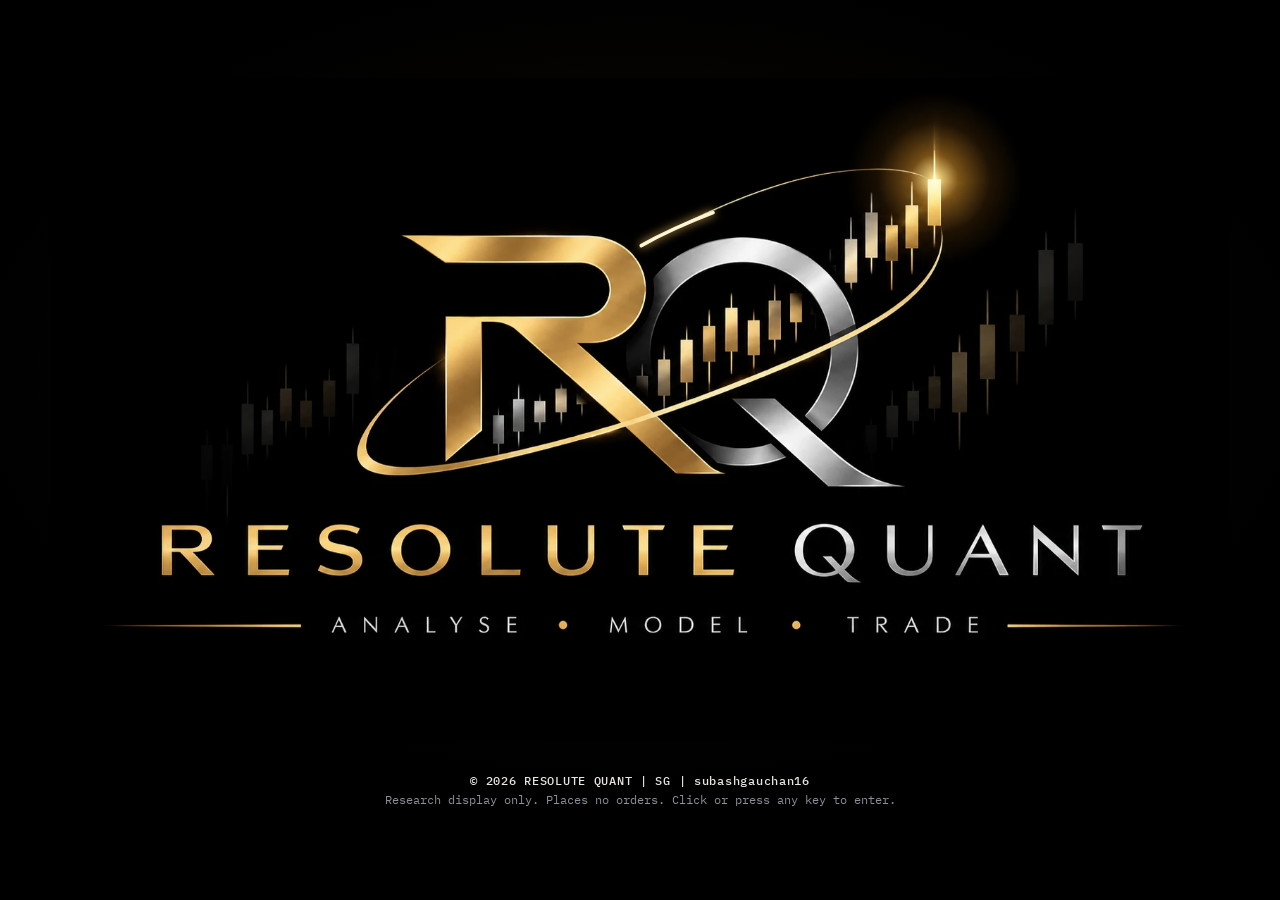
==== commit b410c63f: "Rebrand as Resolute Quant and move market data to the backend Frontend split into ES modules, with C" ====
--- a/terminal.html
+++ b/terminal.html
@@ -3,136 +3,17 @@
 <head>
 <meta charset="utf-8">
 <meta name="viewport" content="width=device-width,initial-scale=1">
-<title>Subash Terminal</title>
+<title>Resolute Quant</title>
+<link rel="icon" type="image/png" href="assets/img/favicon.png">
 <link rel="preconnect" href="https://fonts.googleapis.com">
 <link rel="stylesheet" href="https://fonts.googleapis.com/css2?family=IBM+Plex+Mono:wght@400;500;600&family=IBM+Plex+Sans+Condensed:wght@500;600&display=swap">
-<style>
-/* Layout: one fixed black screen. Watchlist left, chart centre, book and tape right, session analytics along the bottom. */
-:root{
-  color-scheme:dark;
-  --bg:#000000; --panel:#07080a; --raise:#101216; --line:#23262c;
-  --fg:#e9e6df; --mute:#8d9099; --amber:#ffb000; --up:#2bd98a; --down:#ff5a52; --warn:#ffd24a;
-  --up-bg:rgba(43,217,138,.14); --down-bg:rgba(255,90,82,.14);
-  --mono:"IBM Plex Mono",Consolas,"Cascadia Mono",Menlo,monospace;
-  --label:"IBM Plex Sans Condensed","Segoe UI","Arial Narrow",sans-serif;
-}
-*{box-sizing:border-box}
-[hidden]{display:none!important}
-html,body{height:100%;margin:0}
-body{background:var(--bg);color:var(--fg);font:13px/1.35 var(--mono);font-variant-numeric:tabular-nums;overflow:hidden}
-button,input{font:inherit;color:inherit}
-button{background:none;border:0;cursor:pointer;padding:0}
-:focus-visible{outline:1px solid var(--amber);outline-offset:1px}
-.app{height:100%;display:grid;grid-template-columns:292px minmax(0,1fr) 296px;grid-template-rows:42px auto minmax(0,1fr) 84px 22px;
-  grid-template-areas:"top top top" "alert alert alert" "watch chart side" "stats stats stats" "foot foot foot";gap:1px;background:var(--line)}
-.app>*{background:var(--bg);min-width:0;min-height:0}
-.top{grid-area:top;display:flex;align-items:center;gap:14px;padding:0 12px}
-.brand{font:600 15px var(--label);letter-spacing:.14em;color:var(--amber);white-space:nowrap}
-.cmd{flex:1;display:flex;align-items:center;gap:8px;height:28px;background:var(--panel);border:1px solid var(--line);padding:0 9px;min-width:120px}
-.cmd:focus-within{border-color:var(--amber)}
-.cmd span{color:var(--amber)}
-.cmd input{flex:1;min-width:0;background:none;border:0;outline:0;text-transform:uppercase}
-.cmd input::placeholder{color:var(--mute);text-transform:none}
-.status{display:flex;align-items:center;gap:7px;white-space:nowrap;font-weight:500}
-.dot{width:8px;height:8px;background:var(--mute);border-radius:50%}
-.status[data-s="live"]{color:var(--up)} .status[data-s="live"] .dot{background:var(--up)}
-.status[data-s="wait"]{color:var(--warn)} .status[data-s="wait"] .dot{background:var(--warn)}
-.status[data-s="down"]{color:var(--down)} .status[data-s="down"] .dot{background:var(--down)}
-.meta{color:var(--mute);white-space:nowrap}
-.clock{white-space:nowrap}
-.icon{color:var(--mute);border:1px solid var(--line);height:28px;padding:0 9px}
-.icon:hover{color:var(--amber);border-color:var(--amber)}
-.alertbar{grid-area:alert;background:var(--amber);color:#000;font-weight:600;display:flex;justify-content:space-between;gap:12px;padding:6px 12px}
-.alertbar button{text-decoration:underline}
-.head{display:flex;justify-content:space-between;align-items:center;gap:8px;height:26px;padding:0 10px;border-bottom:1px solid var(--line);background:var(--panel)}
-.head b{font:600 12px var(--label);letter-spacing:.1em;color:var(--amber)}
-.head small{color:var(--mute);font-size:11px}
-.watch{grid-area:watch;display:flex;flex-direction:column}
-.list{overflow:auto;flex:1}
-.row{display:grid;grid-template-columns:66px 44px 1fr 58px;align-items:center;gap:6px;width:100%;height:35px;padding:0 10px;border-bottom:1px solid #15171b;text-align:left}
-.row:hover{background:var(--raise)}
-.row.on{background:var(--raise);box-shadow:inset 2px 0 var(--amber)}
-.sym{font-weight:600;white-space:nowrap;overflow:hidden;line-height:1.15}.sym i{display:block;font:400 10px var(--mono);color:var(--mute)}
-.row svg{width:44px;height:22px;display:block}
-.group{display:flex;justify-content:space-between;gap:8px;padding:5px 10px 4px;font:600 11px var(--label);letter-spacing:.08em;color:var(--mute);border-bottom:1px solid var(--line);background:var(--panel)}
-.group span:last-child{font-weight:500;letter-spacing:.04em}
-.note{padding:9px 10px;color:var(--warn);font-size:12px;border-bottom:1px solid var(--line)}
-.px{text-align:right}.chg{text-align:right;font-size:11.5px}
-.flash-up{animation:fu .5s ease-out}.flash-down{animation:fd .5s ease-out}
-@keyframes fu{from{background:var(--up-bg)}}@keyframes fd{from{background:var(--down-bg)}}
-.up{color:var(--up)}.down{color:var(--down)}.flat{color:var(--mute)}
-.chartp{grid-area:chart;display:flex;flex-direction:column;position:relative}
-.quote{display:flex;align-items:baseline;gap:14px;flex-wrap:wrap;padding:8px 12px 6px}
-.quote h1{margin:0;font:600 20px var(--label);letter-spacing:.04em}
-#bigpx{font-size:26px;font-weight:600}
-.intervals{margin-left:auto;display:flex;gap:2px;align-self:center}
-.intervals button{padding:3px 8px;color:var(--mute);border:1px solid transparent}
-.intervals button:hover{color:var(--fg)}
-.intervals button.on{color:#000;background:var(--amber);font-weight:600}
-.legend{padding:0 12px 5px;color:var(--mute);font-size:12px;display:flex;gap:12px;flex-wrap:wrap}
-.legend b{color:var(--fg);font-weight:400}
-#chart{flex:1;min-height:0;position:relative}
-.msg{position:absolute;inset:auto 12px 34px auto;background:var(--raise);border:1px solid var(--line);padding:5px 9px;color:var(--warn);z-index:5}
-.side{grid-area:side;display:grid;grid-template-rows:auto minmax(0,1fr);gap:1px;background:var(--line)}
-.side>section{background:var(--bg);min-height:0;display:flex;flex-direction:column}
-.side>section[hidden]{display:none!important}
-.ob{position:relative;padding:2px 0}
-.lv{position:relative;display:grid;grid-template-columns:1fr 1fr 1fr;height:18px;align-items:center;padding:0 10px;font-size:12px}
-.lv i{position:absolute;top:1px;bottom:1px;right:0}
-.lv span{position:relative;text-align:right}.lv span:first-child{text-align:left}
-.ask i{background:var(--down-bg)}.bid i{background:var(--up-bg)}
-.ask span:first-child{color:var(--down)}.bid span:first-child{color:var(--up)}
-.spread{display:flex;justify-content:space-between;height:24px;align-items:center;padding:0 10px;border-block:1px solid var(--line);color:var(--mute);font-size:12px;background:var(--panel)}
-.spread b{color:var(--fg);font-weight:500}
-.tapecols,.tr{display:grid;grid-template-columns:1.1fr 1fr .85fr;padding:0 10px;font-size:12px}
-.tapecols{color:var(--mute);height:20px;align-items:center;font-size:11px}
-.tapecols span,.tr span{text-align:right}.tapecols span:first-child,.tr span:first-child{text-align:left}
-.tape{flex:1;overflow:hidden}
-.tr{height:17px;align-items:center}.tr.big{background:var(--raise);font-weight:600}
-.stats{grid-area:stats;display:grid;grid-template-columns:repeat(7,minmax(0,1fr));gap:1px;background:var(--line)}
-.stat{background:var(--bg);padding:8px 11px;min-width:0}
-.stat label{display:block;font:600 11px var(--label);letter-spacing:.08em;color:var(--amber);white-space:nowrap}
-.stat strong{display:block;font-size:17px;font-weight:500;margin-top:2px;white-space:nowrap}
-#s-range{font-size:14px;line-height:23px}
-.stat small{display:block;color:var(--mute);font-size:11px;white-space:nowrap;overflow:hidden;text-overflow:ellipsis}
-.bar{height:6px;background:var(--raise);margin-top:5px;position:relative;overflow:hidden}
-.bar i{position:absolute;top:0;bottom:0;left:0;background:var(--up)}
-.bar em{position:absolute;top:-1px;bottom:-1px;width:2px;background:var(--amber)}
-.foot{grid-area:foot;display:flex;justify-content:space-between;gap:14px;align-items:center;padding:0 12px;color:var(--mute);font-size:11px;white-space:nowrap;overflow:hidden}
-.help{position:fixed;inset:0;background:rgba(0,0,0,.72);display:grid;place-items:center;z-index:20;padding:16px}
-.help div{background:var(--panel);border:1px solid var(--amber);padding:16px 18px;max-width:560px;width:100%;max-height:100%;overflow:auto}
-.help h2{margin:0 0 10px;font:600 15px var(--label);letter-spacing:.1em;color:var(--amber)}
-.help dl{display:grid;grid-template-columns:150px 1fr;gap:6px 12px;margin:0}
-.help dt{color:var(--amber)}.help dd{margin:0}
-.help p{color:var(--mute);margin:12px 0 0}
-.stale #listC .px,.stale.sel-c #bigpx,.stale.sel-c .lv span,.stale.sel-c .stat strong,.ystale #listM .px,.ystale.sel-y #bigpx,.ystale.sel-y .stat strong{opacity:.45}
-.asof{color:var(--mute);font-size:12px}
-.co{overflow:auto;padding:6px 10px 8px}
-.co h3{margin:0;font:600 15px var(--label)}
-.co p{margin:1px 0 7px;color:var(--mute);font-size:12px}
-.kv{display:flex;justify-content:space-between;gap:10px;font-size:12px;padding:2px 0;border-bottom:1px solid #15171b}
-.kv span{color:var(--mute)}
-.news{flex:1;overflow:auto}
-.news a{display:block;padding:6px 10px;border-bottom:1px solid #15171b;color:var(--fg);text-decoration:none;font:500 13px/1.25 var(--label)}
-.news a:hover{background:var(--raise);color:var(--amber)}
-.news small{display:block;margin-top:2px;color:var(--mute);font:400 11px var(--mono)}
-.news .empty{padding:9px 10px;color:var(--mute);font-size:12px}
-.status.y{font-size:12px}
-@media(max-width:1180px){.stats{grid-template-columns:repeat(4,minmax(0,1fr))}.app{grid-template-rows:42px auto minmax(0,1fr) 168px 22px}.app{grid-template-columns:250px minmax(0,1fr) 260px}.row{grid-template-columns:58px 1fr 58px}.row svg{display:none}}
-@media(max-width:900px){
-  html,body{height:auto}body{overflow:auto}
-  .app{height:auto;grid-template-columns:minmax(0,1fr);grid-template-rows:auto;grid-template-areas:"top" "alert" "chart" "stats" "watch" "side" "foot"}
-  .top{flex-wrap:wrap;padding-block:7px;padding-left:max(12px,env(safe-area-inset-left,0px));padding-right:max(12px,env(safe-area-inset-right,0px))}
-  .cmd{order:9;flex-basis:100%}.chartp{height:440px}.list{max-height:360px}.tape{height:220px;flex:none}
-  .stats{grid-template-columns:repeat(2,minmax(0,1fr))}.foot{white-space:normal;padding-block:6px;flex-direction:column;align-items:flex-start;gap:2px}.meta.hidephone{display:none}
-}
-@media(prefers-reduced-motion:reduce){.flash-up,.flash-down{animation:none}}
-</style>
+<link rel="stylesheet" href="assets/css/style.css">
+<link rel="stylesheet" href="assets/css/brand.css">
 </head>
 <body>
 <div class="app" id="app">
   <header class="top">
-    <div class="brand">SUBASH TERMINAL</div>
+    <button class="brand" id="brand" title="Show the Resolute Quant logo" aria-label="Resolute Quant. Show the logo."><span class="rq-mark" aria-hidden="true"><span class="rq-mark-shine"></span></span><span aria-hidden="true"><span class="rq-word gold">RESOLUTE</span> <span class="rq-word silver">QUANT</span></span></button>
     <label class="cmd"><span>&gt;</span><input id="cmd" aria-label="Command" placeholder="Type BTC, 5M, ADD PEPE, ALERT 77000 or HELP. Press / to focus." autocomplete="off" spellcheck="false"></label>
     <div class="status" id="status" data-s="wait"><i class="dot"></i><span id="statustext">CONNECTING</span></div>
     <div class="status y" id="ystatus" data-s="wait" title="State of the Yahoo Finance data program"><i class="dot"></i><span id="ystatustext">STOCKS OFF</span></div>
@@ -147,7 +28,7 @@
     <div class="head"><b>WATCHLIST</b><small>CHANGE</small></div>
     <div class="list" id="list">
       <div class="group"><span>MARKETS</span><span>YAHOO, CHANGE TODAY</span></div>
-      <div class="note" id="ynote" hidden>Stocks need the data program. Open Start Terminal, then use the page it opens.</div>
+      <div class="note" id="ynote" hidden>Data program offline. Start Start Terminal.bat.</div>
       <div id="listM"></div>
       <div class="group"><span>CRYPTO</span><span>COINBASE, 24H CHANGE</span></div>
       <div id="listC"></div>
@@ -209,9 +90,20 @@
   </section>
 
   <footer class="foot">
-    <span>Crypto: Coinbase Exchange. Stocks, indices and FX: Yahoo Finance via yfinance, personal use, may be delayed. Fear &amp; Greed: alternative.me. Places no orders.</span>
-    <span id="session">Session started --:--</span>
+    <a class="rq-copy" href="https://github.com/subashgauchan16/Resolute-Quant" target="_blank" rel="noopener noreferrer">© 2026 RESOLUTE QUANT | SG | subashgauchan16</a>
+    <span class="rq-sources">All data through the local data program. Crypto: Coinbase Exchange. Stocks, indices and FX: Yahoo Finance via yfinance, personal use, may be delayed. Fear &amp; Greed: alternative.me. Places no orders.</span>
+    <span class="rq-session"><span id="portnote"></span><span id="session">Session started --:--</span></span>
   </footer>
+</div>
+
+<div class="rq-intro" id="intro" role="dialog" aria-label="Resolute Quant" hidden>
+  <div class="rq-stage" id="rqstage"><div class="rq-breathe">
+    <img class="rq-logo" src="assets/img/resolute-quant-logo.webp" width="1672" height="941" alt="Resolute Quant. Analyse, model, trade.">
+    <div class="rq-shine"></div><div class="rq-shine second"></div>
+    <svg class="rq-orbit" viewBox="0 0 1672 941" aria-hidden="true"><path pathLength="1000" d="M838 238C960 170 1180 110 1245 140C1262 150 1266 180 1262 205C1262 290 1040 400 760 480C590 530 440 565 437 525C436 495 490 430 555 398"/></svg>
+    <div class="rq-ember"></div>
+  </div></div>
+  <p class="rq-note"><b>© 2026 RESOLUTE QUANT | SG | subashgauchan16</b>Research display only. Places no orders. Click or press any key to enter.</p>
 </div>
 
 <div class="help" id="help" hidden><div>
@@ -219,7 +111,7 @@
   <dl>
     <dt>BTC or AAPL or VOD.L</dt><dd>Open a symbol. Coinbase is checked first, then Yahoo.</dd>
     <dt>STK META</dt><dd>Use Yahoo when the symbol exists on both.</dd>
-    <dt>1M 5M 15M 1H 1D</dt><dd>Change the candle size. Crypto adds 6H, markets add 1W.</dd>
+    <dt>1M 5M 15M 1H 1D</dt><dd>Change the candle size. 1M is one minute. Crypto adds 6H. Markets add 4H, 1W and 1MO (one month).</dd>
     <dt>ADD PEPE</dt><dd>Add a symbol to the watchlist.</dd>
     <dt>DEL PEPE</dt><dd>Remove a symbol.</dd>
     <dt>ALERT 77000</dt><dd>Alert when the open symbol crosses a price.</dd>
@@ -229,435 +121,15 @@
   <p>Your watchlist and alerts are saved in this browser. Alerts only fire while this page is open.</p>
 </div></div>
 
-<script>/*!
- * @license
- * TradingView Lightweight Charts™ v4.2.0
- * Copyright (c) 2024 TradingView, Inc.
- * Licensed under Apache License 2.0 https://www.apache.org/licenses/LICENSE-2.0
- */
-!function(){"use strict";const t={upColor:"#26a69a",downColor:"#ef5350",wickVisible:!0,borderVisible:!0,borderColor:"#378658",borderUpColor:"#26a69a",borderDownColor:"#ef5350",wickColor:"#737375",wickUpColor:"#26a69a",wickDownColor:"#ef5350"},i={upColor:"#26a69a",downColor:"#ef5350",openVisible:!0,thinBars:!0},n={color:"#2196f3",lineStyle:0,lineWidth:3,lineType:0,lineVisible:!0,crosshairMarkerVisible:!0,crosshairMarkerRadius:4,crosshairMarkerBorderColor:"",crosshairMarkerBorderWidth:2,crosshairMarkerBackgroundColor:"",lastPriceAnimation:0,pointMarkersVisible:!1},s={topColor:"rgba( 46, 220, 135, 0.4)",bottomColor:"rgba( 40, 221, 100, 0)",invertFilledArea:!1,lineColor:"#33D778",lineStyle:0,lineWidth:3,lineType:0,lineVisible:!0,crosshairMarkerVisible:!0,crosshairMarkerRadius:4,crosshairMarkerBorderColor:"",crosshairMarkerBorderWidth:2,crosshairMarkerBackgroundColor:"",lastPriceAnimation:0,pointMarkersVisible:!1},e={baseValue:{type:"price",price:0},topFillColor1:"rgba(38, 166, 154, 0.28)",topFillColor2:"rgba(38, 166, 154, 0.05)",topLineColor:"rgba(38, 166, 154, 1)",bottomFillColor1:"rgba(239, 83, 80, 0.05)",bottomFillColor2:"rgba(239, 83, 80, 0.28)",bottomLineColor:"rgba(239, 83, 80, 1)",lineWidth:3,lineStyle:0,lineType:0,lineVisible:!0,crosshairMarkerVisible:!0,crosshairMarkerRadius:4,crosshairMarkerBorderColor:"",crosshairMarkerBorderWidth:2,crosshairMarkerBackgroundColor:"",lastPriceAnimation:0,pointMarkersVisible:!1},r={color:"#26a69a",base:0},h={color:"#2196f3"},l={title:"",visible:!0,lastValueVisible:!0,priceLineVisible:!0,priceLineSource:0,priceLineWidth:1,priceLineColor:"",priceLineStyle:2,baseLineVisible:!0,baseLineWidth:1,baseLineColor:"#B2B5BE",baseLineStyle:0,priceFormat:{type:"price",precision:2,minMove:.01}};var a,o;function _(t,i){const n={0:[],1:[t.lineWidth,t.lineWidth],2:[2*t.lineWidth,2*t.lineWidth],3:[6*t.lineWidth,6*t.lineWidth],4:[t.lineWidth,4*t.lineWidth]}[i];t.setLineDash(n)}function u(t,i,n,s){t.beginPath();const e=t.lineWidth%2?.5:0;t.moveTo(n,i+e),t.lineTo(s,i+e),t.stroke()}function c(t,i){if(!t)throw new Error("Assertion failed"+(i?": "+i:""))}function d(t){if(void 0===t)throw new Error("Value is undefined");return t}function f(t){if(null===t)throw new Error("Value is null");return t}function v(t){return f(d(t))}!function(t){t[t.Simple=0]="Simple",t[t.WithSteps=1]="WithSteps",t[t.Curved=2]="Curved"}(a||(a={})),function(t){t[t.Solid=0]="Solid",t[t.Dotted=1]="Dotted",t[t.Dashed=2]="Dashed",t[t.LargeDashed=3]="LargeDashed",t[t.SparseDotted=4]="SparseDotted"}(o||(o={}));const p={khaki:"#f0e68c",azure:"#f0ffff",aliceblue:"#f0f8ff",ghostwhite:"#f8f8ff",gold:"#ffd700",goldenrod:"#daa520",gainsboro:"#dcdcdc",gray:"#808080",green:"#008000",honeydew:"#f0fff0",floralwhite:"#fffaf0",lightblue:"#add8e6",lightcoral:"#f08080",lemonchiffon:"#fffacd",hotpink:"#ff69b4",lightyellow:"#ffffe0",greenyellow:"#adff2f",lightgoldenrodyellow:"#fafad2",limegreen:"#32cd32",linen:"#faf0e6",lightcyan:"#e0ffff",magenta:"#f0f",maroon:"#800000",olive:"#808000",orange:"#ffa500",oldlace:"#fdf5e6",mediumblue:"#0000cd",transparent:"#0000",lime:"#0f0",lightpink:"#ffb6c1",mistyrose:"#ffe4e1",moccasin:"#ffe4b5",midnightblue:"#191970",orchid:"#da70d6",mediumorchid:"#ba55d3",mediumturquoise:"#48d1cc",orangered:"#ff4500",royalblue:"#4169e1",powderblue:"#b0e0e6",red:"#f00",coral:"#ff7f50",turquoise:"#40e0d0",white:"#fff",whitesmoke:"#f5f5f5",wheat:"#f5deb3",teal:"#008080",steelblue:"#4682b4",bisque:"#ffe4c4",aquamarine:"#7fffd4",aqua:"#0ff",sienna:"#a0522d",silver:"#c0c0c0",springgreen:"#00ff7f",antiquewhite:"#faebd7",burlywood:"#deb887",brown:"#a52a2a",beige:"#f5f5dc",chocolate:"#d2691e",chartreuse:"#7fff00",cornflowerblue:"#6495ed",cornsilk:"#fff8dc",crimson:"#dc143c",cadetblue:"#5f9ea0",tomato:"#ff6347",fuchsia:"#f0f",blue:"#00f",salmon:"#fa8072",blanchedalmond:"#ffebcd",slateblue:"#6a5acd",slategray:"#708090",thistle:"#d8bfd8",tan:"#d2b48c",cyan:"#0ff",darkblue:"#00008b",darkcyan:"#008b8b",darkgoldenrod:"#b8860b",darkgray:"#a9a9a9",blueviolet:"#8a2be2",black:"#000",darkmagenta:"#8b008b",darkslateblue:"#483d8b",darkkhaki:"#bdb76b",darkorchid:"#9932cc",darkorange:"#ff8c00",darkgreen:"#006400",darkred:"#8b0000",dodgerblue:"#1e90ff",darkslategray:"#2f4f4f",dimgray:"#696969",deepskyblue:"#00bfff",firebrick:"#b22222",forestgreen:"#228b22",indigo:"#4b0082",ivory:"#fffff0",lavenderblush:"#fff0f5",feldspar:"#d19275",indianred:"#cd5c5c",lightgreen:"#90ee90",lightgrey:"#d3d3d3",lightskyblue:"#87cefa",lightslategray:"#789",lightslateblue:"#8470ff",snow:"#fffafa",lightseagreen:"#20b2aa",lightsalmon:"#ffa07a",darksalmon:"#e9967a",darkviolet:"#9400d3",mediumpurple:"#9370d8",mediumaquamarine:"#66cdaa",skyblue:"#87ceeb",lavender:"#e6e6fa",lightsteelblue:"#b0c4de",mediumvioletred:"#c71585",mintcream:"#f5fffa",navajowhite:"#ffdead",navy:"#000080",olivedrab:"#6b8e23",palevioletred:"#d87093",violetred:"#d02090",yellow:"#ff0",yellowgreen:"#9acd32",lawngreen:"#7cfc00",pink:"#ffc0cb",paleturquoise:"#afeeee",palegoldenrod:"#eee8aa",darkolivegreen:"#556b2f",darkseagreen:"#8fbc8f",darkturquoise:"#00ced1",peachpuff:"#ffdab9",deeppink:"#ff1493",violet:"#ee82ee",palegreen:"#98fb98",mediumseagreen:"#3cb371",peru:"#cd853f",saddlebrown:"#8b4513",sandybrown:"#f4a460",rosybrown:"#bc8f8f",purple:"#800080",seagreen:"#2e8b57",seashell:"#fff5ee",papayawhip:"#ffefd5",mediumslateblue:"#7b68ee",plum:"#dda0dd",mediumspringgreen:"#00fa9a"};function m(t){return t<0?0:t>255?255:Math.round(t)||0}function b(t){return t<=0||t>1?Math.min(Math.max(t,0),1):Math.round(1e4*t)/1e4}const w=/^#([0-9a-f])([0-9a-f])([0-9a-f])([0-9a-f])?$/i,g=/^#([0-9a-f]{2})([0-9a-f]{2})([0-9a-f]{2})([0-9a-f]{2})?$/i,M=/^rgb\(\s*(-?\d{1,10})\s*,\s*(-?\d{1,10})\s*,\s*(-?\d{1,10})\s*\)$/,x=/^rgba\(\s*(-?\d{1,10})\s*,\s*(-?\d{1,10})\s*,\s*(-?\d{1,10})\s*,\s*(-?\d*\.?\d+)\s*\)$/;function S(t){(t=t.toLowerCase())in p&&(t=p[t]);{const i=x.exec(t)||M.exec(t);if(i)return[m(parseInt(i[1],10)),m(parseInt(i[2],10)),m(parseInt(i[3],10)),b(i.length<5?1:parseFloat(i[4]))]}{const i=g.exec(t);if(i)return[m(parseInt(i[1],16)),m(parseInt(i[2],16)),m(parseInt(i[3],16)),1]}{const i=w.exec(t);if(i)return[m(17*parseInt(i[1],16)),m(17*parseInt(i[2],16)),m(17*parseInt(i[3],16)),1]}throw new Error(`Cannot parse color: ${t}`)}function k(t){return.199*t[0]+.687*t[1]+.114*t[2]}function y(t){const i=S(t);return{t:`rgb(${i[0]}, ${i[1]}, ${i[2]})`,i:k(i)>160?"black":"white"}}class C{constructor(){this.h=[]}l(t,i,n){const s={o:t,_:i,u:!0===n};this.h.push(s)}v(t){const i=this.h.findIndex((i=>t===i.o));i>-1&&this.h.splice(i,1)}p(t){this.h=this.h.filter((i=>i._!==t))}m(t,i,n){const s=[...this.h];this.h=this.h.filter((t=>!t.u)),s.forEach((s=>s.o(t,i,n)))}M(){return this.h.length>0}S(){this.h=[]}}function T(t,...i){for(const n of i)for(const i in n)void 0!==n[i]&&("object"!=typeof n[i]||void 0===t[i]||Array.isArray(n[i])?t[i]=n[i]:T(t[i],n[i]));return t}function P(t){return"number"==typeof t&&isFinite(t)}function R(t){return"number"==typeof t&&t%1==0}function D(t){return"string"==typeof t}function O(t){return"boolean"==typeof t}function B(t){const i=t;if(!i||"object"!=typeof i)return i;let n,s,e;for(s in n=Array.isArray(i)?[]:{},i)i.hasOwnProperty(s)&&(e=i[s],n[s]=e&&"object"==typeof e?B(e):e);return n}function V(t){return null!==t}function A(t){return null===t?void 0:t}const z="-apple-system, BlinkMacSystemFont, 'Trebuchet MS', Roboto, Ubuntu, sans-serif";function E(t,i,n){return void 0===i&&(i=z),`${n=void 0!==n?`${n} `:""}${t}px ${i}`}class I{constructor(t){this.k={C:1,T:5,P:NaN,R:"",D:"",O:"",B:"",V:0,A:0,I:0,L:0,N:0},this.F=t}W(){const t=this.k,i=this.j(),n=this.H();return t.P===i&&t.D===n||(t.P=i,t.D=n,t.R=E(i,n),t.L=2.5/12*i,t.V=t.L,t.A=i/12*t.T,t.I=i/12*t.T,t.N=0),t.O=this.$(),t.B=this.U(),this.k}$(){return this.F.W().layout.textColor}U(){return this.F.q()}j(){return this.F.W().layout.fontSize}H(){return this.F.W().layout.fontFamily}}class L{constructor(){this.Y=[]}Z(t){this.Y=t}X(t,i,n){this.Y.forEach((s=>{s.X(t,i,n)}))}}class N{X(t,i,n){t.useBitmapCoordinateSpace((t=>this.K(t,i,n)))}}class F extends N{constructor(){super(...arguments),this.G=null}J(t){this.G=t}K({context:t,horizontalPixelRatio:i,verticalPixelRatio:n}){if(null===this.G||null===this.G.tt)return;const s=this.G.tt,e=this.G,r=Math.max(1,Math.floor(i))%2/2,h=h=>{t.beginPath();for(let l=s.to-1;l>=s.from;--l){const s=e.it[l],a=Math.round(s.nt*i)+r,o=s.st*n,_=h*n+r;t.moveTo(a,o),t.arc(a,o,_,0,2*Math.PI)}t.fill()};e.et>0&&(t.fillStyle=e.rt,h(e.ht+e.et)),t.fillStyle=e.lt,h(e.ht)}}function W(){return{it:[{nt:0,st:0,ot:0,_t:0}],lt:"",rt:"",ht:0,et:0,tt:null}}const j={from:0,to:1};class H{constructor(t,i){this.ut=new L,this.ct=[],this.dt=[],this.ft=!0,this.F=t,this.vt=i,this.ut.Z(this.ct)}bt(t){const i=this.F.wt();i.length!==this.ct.length&&(this.dt=i.map(W),this.ct=this.dt.map((t=>{const i=new F;return i.J(t),i})),this.ut.Z(this.ct)),this.ft=!0}gt(){return this.ft&&(this.Mt(),this.ft=!1),this.ut}Mt(){const t=2===this.vt.W().mode,i=this.F.wt(),n=this.vt.xt(),s=this.F.St();i.forEach(((i,e)=>{var r;const h=this.dt[e],l=i.kt(n);if(t||null===l||!i.yt())return void(h.tt=null);const a=f(i.Ct());h.lt=l.Tt,h.ht=l.ht,h.et=l.Pt,h.it[0]._t=l._t,h.it[0].st=i.Dt().Rt(l._t,a.Ot),h.rt=null!==(r=l.Bt)&&void 0!==r?r:this.F.Vt(h.it[0].st/i.Dt().At()),h.it[0].ot=n,h.it[0].nt=s.zt(n),h.tt=j}))}}class $ extends N{constructor(t){super(),this.Et=t}K({context:t,bitmapSize:i,horizontalPixelRatio:n,verticalPixelRatio:s}){if(null===this.Et)return;const e=this.Et.It.yt,r=this.Et.Lt.yt;if(!e&&!r)return;const h=Math.round(this.Et.nt*n),l=Math.round(this.Et.st*s);t.lineCap="butt",e&&h>=0&&(t.lineWidth=Math.floor(this.Et.It.et*n),t.strokeStyle=this.Et.It.O,t.fillStyle=this.Et.It.O,_(t,this.Et.It.Nt),function(t,i,n,s){t.beginPath();const e=t.lineWidth%2?.5:0;t.moveTo(i+e,n),t.lineTo(i+e,s),t.stroke()}(t,h,0,i.height)),r&&l>=0&&(t.lineWidth=Math.floor(this.Et.Lt.et*s),t.strokeStyle=this.Et.Lt.O,t.fillStyle=this.Et.Lt.O,_(t,this.Et.Lt.Nt),u(t,l,0,i.width))}}class U{constructor(t){this.ft=!0,this.Ft={It:{et:1,Nt:0,O:"",yt:!1},Lt:{et:1,Nt:0,O:"",yt:!1},nt:0,st:0},this.Wt=new $(this.Ft),this.jt=t}bt(){this.ft=!0}gt(){return this.ft&&(this.Mt(),this.ft=!1),this.Wt}Mt(){const t=this.jt.yt(),i=f(this.jt.Ht()),n=i.$t().W().crosshair,s=this.Ft;if(2===n.mode)return s.Lt.yt=!1,void(s.It.yt=!1);s.Lt.yt=t&&this.jt.Ut(i),s.It.yt=t&&this.jt.qt(),s.Lt.et=n.horzLine.width,s.Lt.Nt=n.horzLine.style,s.Lt.O=n.horzLine.color,s.It.et=n.vertLine.width,s.It.Nt=n.vertLine.style,s.It.O=n.vertLine.color,s.nt=this.jt.Yt(),s.st=this.jt.Zt()}}function q(t,i,n,s,e,r){t.fillRect(i+r,n,s-2*r,r),t.fillRect(i+r,n+e-r,s-2*r,r),t.fillRect(i,n,r,e),t.fillRect(i+s-r,n,r,e)}function Y(t,i,n,s,e,r){t.save(),t.globalCompositeOperation="copy",t.fillStyle=r,t.fillRect(i,n,s,e),t.restore()}function Z(t,i,n,s,e,r){t.beginPath(),t.roundRect?t.roundRect(i,n,s,e,r):(t.lineTo(i+s-r[1],n),0!==r[1]&&t.arcTo(i+s,n,i+s,n+r[1],r[1]),t.lineTo(i+s,n+e-r[2]),0!==r[2]&&t.arcTo(i+s,n+e,i+s-r[2],n+e,r[2]),t.lineTo(i+r[3],n+e),0!==r[3]&&t.arcTo(i,n+e,i,n+e-r[3],r[3]),t.lineTo(i,n+r[0]),0!==r[0]&&t.arcTo(i,n,i+r[0],n,r[0]))}function X(t,i,n,s,e,r,h=0,l=[0,0,0,0],a=""){if(t.save(),!h||!a||a===r)return Z(t,i,n,s,e,l),t.fillStyle=r,t.fill(),void t.restore();const o=h/2;var _;Z(t,i+o,n+o,s-h,e-h,(_=-o,l.map((t=>0===t?t:t+_)))),"transparent"!==r&&(t.fillStyle=r,t.fill()),"transparent"!==a&&(t.lineWidth=h,t.strokeStyle=a,t.closePath(),t.stroke()),t.restore()}function K(t,i,n,s,e,r,h){t.save(),t.globalCompositeOperation="copy";const l=t.createLinearGradient(0,0,0,e);l.addColorStop(0,r),l.addColorStop(1,h),t.fillStyle=l,t.fillRect(i,n,s,e),t.restore()}class G{constructor(t,i){this.J(t,i)}J(t,i){this.Et=t,this.Xt=i}At(t,i){return this.Et.yt?t.P+t.L+t.V:0}X(t,i,n,s){if(!this.Et.yt||0===this.Et.Kt.length)return;const e=this.Et.O,r=this.Xt.t,h=t.useBitmapCoordinateSpace((t=>{const h=t.context;h.font=i.R;const l=this.Gt(t,i,n,s),a=l.Jt,o=(t,i)=>{l.Qt?X(h,a.ti,a.ii,a.ni,a.si,t,a.ei,[a.ht,0,0,a.ht],i):X(h,a.ri,a.ii,a.ni,a.si,t,a.ei,[0,a.ht,a.ht,0],i)};return o(r,"transparent"),this.Et.hi&&(h.fillStyle=e,h.fillRect(a.ri,a.li,a.ai-a.ri,a.oi)),o("transparent",r),this.Et._i&&(h.fillStyle=i.B,h.fillRect(l.Qt?a.ui-a.ei:0,a.ii,a.ei,a.ci-a.ii)),l}));t.useMediaCoordinateSpace((({context:t})=>{const n=h.di;t.font=i.R,t.textAlign=h.Qt?"right":"left",t.textBaseline="middle",t.fillStyle=e,t.fillText(this.Et.Kt,n.fi,(n.ii+n.ci)/2+n.pi)}))}Gt(t,i,n,s){var e;const{context:r,bitmapSize:h,mediaSize:l,horizontalPixelRatio:a,verticalPixelRatio:o}=t,_=this.Et.hi||!this.Et.mi?i.T:0,u=this.Et.bi?i.C:0,c=i.L+this.Xt.wi,d=i.V+this.Xt.gi,f=i.A,v=i.I,p=this.Et.Kt,m=i.P,b=n.Mi(r,p),w=Math.ceil(n.xi(r,p)),g=m+c+d,M=i.C+f+v+w+_,x=Math.max(1,Math.floor(o));let S=Math.round(g*o);S%2!=x%2&&(S+=1);const k=u>0?Math.max(1,Math.floor(u*a)):0,y=Math.round(M*a),C=Math.round(_*a),T=null!==(e=this.Xt.Si)&&void 0!==e?e:this.Xt.ki,P=Math.round(T*o)-Math.floor(.5*o),R=Math.floor(P+x/2-S/2),D=R+S,O="right"===s,B=O?l.width-u:u,V=O?h.width-k:k;let A,z,E;return O?(A=V-y,z=V-C,E=B-_-f-u):(A=V+y,z=V+C,E=B+_+f),{Qt:O,Jt:{ii:R,li:P,ci:D,ni:y,si:S,ht:2*a,ei:k,ti:A,ri:V,ai:z,oi:x,ui:h.width},di:{ii:R/o,ci:D/o,fi:E,pi:b}}}}class J{constructor(t){this.yi={ki:0,t:"#000",gi:0,wi:0},this.Ci={Kt:"",yt:!1,hi:!0,mi:!1,Bt:"",O:"#FFF",_i:!1,bi:!1},this.Ti={Kt:"",yt:!1,hi:!1,mi:!0,Bt:"",O:"#FFF",_i:!0,bi:!0},this.ft=!0,this.Pi=new(t||G)(this.Ci,this.yi),this.Ri=new(t||G)(this.Ti,this.yi)}Kt(){return this.Di(),this.Ci.Kt}ki(){return this.Di(),this.yi.ki}bt(){this.ft=!0}At(t,i=!1){return Math.max(this.Pi.At(t,i),this.Ri.At(t,i))}Oi(){return this.yi.Si||0}Bi(t){this.yi.Si=t}Vi(){return this.Di(),this.Ci.yt||this.Ti.yt}Ai(){return this.Di(),this.Ci.yt}gt(t){return this.Di(),this.Ci.hi=this.Ci.hi&&t.W().ticksVisible,this.Ti.hi=this.Ti.hi&&t.W().ticksVisible,this.Pi.J(this.Ci,this.yi),this.Ri.J(this.Ti,this.yi),this.Pi}zi(){return this.Di(),this.Pi.J(this.Ci,this.yi),this.Ri.J(this.Ti,this.yi),this.Ri}Di(){this.ft&&(this.Ci.hi=!0,this.Ti.hi=!1,this.Ei(this.Ci,this.Ti,this.yi))}}class Q extends J{constructor(t,i,n){super(),this.jt=t,this.Ii=i,this.Li=n}Ei(t,i,n){if(t.yt=!1,2===this.jt.W().mode)return;const s=this.jt.W().horzLine;if(!s.labelVisible)return;const e=this.Ii.Ct();if(!this.jt.yt()||this.Ii.Ni()||null===e)return;const r=y(s.labelBackgroundColor);n.t=r.t,t.O=r.i;const h=2/12*this.Ii.P();n.wi=h,n.gi=h;const l=this.Li(this.Ii);n.ki=l.ki,t.Kt=this.Ii.Fi(l._t,e),t.yt=!0}}const tt=/[1-9]/g;class it{constructor(){this.Et=null}J(t){this.Et=t}X(t,i){if(null===this.Et||!1===this.Et.yt||0===this.Et.Kt.length)return;const n=t.useMediaCoordinateSpace((({context:t})=>(t.font=i.R,Math.round(i.Wi.xi(t,f(this.Et).Kt,tt)))));if(n<=0)return;const s=i.ji,e=n+2*s,r=e/2,h=this.Et.Hi;let l=this.Et.ki,a=Math.floor(l-r)+.5;a<0?(l+=Math.abs(0-a),a=Math.floor(l-r)+.5):a+e>h&&(l-=Math.abs(h-(a+e)),a=Math.floor(l-r)+.5);const o=a+e,_=Math.ceil(0+i.C+i.T+i.L+i.P+i.V);t.useBitmapCoordinateSpace((({context:t,horizontalPixelRatio:n,verticalPixelRatio:s})=>{const e=f(this.Et);t.fillStyle=e.t;const r=Math.round(a*n),h=Math.round(0*s),l=Math.round(o*n),u=Math.round(_*s),c=Math.round(2*n);if(t.beginPath(),t.moveTo(r,h),t.lineTo(r,u-c),t.arcTo(r,u,r+c,u,c),t.lineTo(l-c,u),t.arcTo(l,u,l,u-c,c),t.lineTo(l,h),t.fill(),e.hi){const r=Math.round(e.ki*n),l=h,a=Math.round((l+i.T)*s);t.fillStyle=e.O;const o=Math.max(1,Math.floor(n)),_=Math.floor(.5*n);t.fillRect(r-_,l,o,a-l)}})),t.useMediaCoordinateSpace((({context:t})=>{const n=f(this.Et),e=0+i.C+i.T+i.L+i.P/2;t.font=i.R,t.textAlign="left",t.textBaseline="middle",t.fillStyle=n.O;const r=i.Wi.Mi(t,"Apr0");t.translate(a+s,e+r),t.fillText(n.Kt,0,0)}))}}class nt{constructor(t,i,n){this.ft=!0,this.Wt=new it,this.Ft={yt:!1,t:"#4c525e",O:"white",Kt:"",Hi:0,ki:NaN,hi:!0},this.vt=t,this.$i=i,this.Li=n}bt(){this.ft=!0}gt(){return this.ft&&(this.Mt(),this.ft=!1),this.Wt.J(this.Ft),this.Wt}Mt(){const t=this.Ft;if(t.yt=!1,2===this.vt.W().mode)return;const i=this.vt.W().vertLine;if(!i.labelVisible)return;const n=this.$i.St();if(n.Ni())return;t.Hi=n.Hi();const s=this.Li();if(null===s)return;t.ki=s.ki;const e=n.Ui(this.vt.xt());t.Kt=n.qi(f(e)),t.yt=!0;const r=y(i.labelBackgroundColor);t.t=r.t,t.O=r.i,t.hi=n.W().ticksVisible}}class st{constructor(){this.Yi=null,this.Zi=0}Xi(){return this.Zi}Ki(t){this.Zi=t}Dt(){return this.Yi}Gi(t){this.Yi=t}Ji(t){return[]}Qi(){return[]}yt(){return!0}}var et;!function(t){t[t.Normal=0]="Normal",t[t.Magnet=1]="Magnet",t[t.Hidden=2]="Hidden"}(et||(et={}));class rt extends st{constructor(t,i){super(),this.tn=null,this.nn=NaN,this.sn=0,this.en=!0,this.rn=new Map,this.hn=!1,this.ln=NaN,this.an=NaN,this._n=NaN,this.un=NaN,this.$i=t,this.cn=i,this.dn=new H(t,this);this.fn=((t,i)=>n=>{const s=i(),e=t();if(n===f(this.tn).vn())return{_t:e,ki:s};{const t=f(n.Ct());return{_t:n.pn(s,t),ki:s}}})((()=>this.nn),(()=>this.an));const n=((t,i)=>()=>{const n=this.$i.St().mn(t()),s=i();return n&&Number.isFinite(s)?{ot:n,ki:s}:null})((()=>this.sn),(()=>this.Yt()));this.bn=new nt(this,t,n),this.wn=new U(this)}W(){return this.cn}gn(t,i){this._n=t,this.un=i}Mn(){this._n=NaN,this.un=NaN}xn(){return this._n}Sn(){return this.un}kn(t,i,n){this.hn||(this.hn=!0),this.en=!0,this.yn(t,i,n)}xt(){return this.sn}Yt(){return this.ln}Zt(){return this.an}yt(){return this.en}Cn(){this.en=!1,this.Tn(),this.nn=NaN,this.ln=NaN,this.an=NaN,this.tn=null,this.Mn()}Pn(t){return null!==this.tn?[this.wn,this.dn]:[]}Ut(t){return t===this.tn&&this.cn.horzLine.visible}qt(){return this.cn.vertLine.visible}Rn(t,i){this.en&&this.tn===t||this.rn.clear();const n=[];return this.tn===t&&n.push(this.Dn(this.rn,i,this.fn)),n}Qi(){return this.en?[this.bn]:[]}Ht(){return this.tn}On(){this.wn.bt(),this.rn.forEach((t=>t.bt())),this.bn.bt(),this.dn.bt()}Bn(t){return t&&!t.vn().Ni()?t.vn():null}yn(t,i,n){this.Vn(t,i,n)&&this.On()}Vn(t,i,n){const s=this.ln,e=this.an,r=this.nn,h=this.sn,l=this.tn,a=this.Bn(n);this.sn=t,this.ln=isNaN(t)?NaN:this.$i.St().zt(t),this.tn=n;const o=null!==a?a.Ct():null;return null!==a&&null!==o?(this.nn=i,this.an=a.Rt(i,o)):(this.nn=NaN,this.an=NaN),s!==this.ln||e!==this.an||h!==this.sn||r!==this.nn||l!==this.tn}Tn(){const t=this.$i.wt().map((t=>t.zn().An())).filter(V),i=0===t.length?null:Math.max(...t);this.sn=null!==i?i:NaN}Dn(t,i,n){let s=t.get(i);return void 0===s&&(s=new Q(this,i,n),t.set(i,s)),s}}function ht(t){return"left"===t||"right"===t}class lt{constructor(t){this.En=new Map,this.In=[],this.Ln=t}Nn(t,i){const n=function(t,i){return void 0===t?i:{Fn:Math.max(t.Fn,i.Fn),Wn:t.Wn||i.Wn}}(this.En.get(t),i);this.En.set(t,n)}jn(){return this.Ln}Hn(t){const i=this.En.get(t);return void 0===i?{Fn:this.Ln}:{Fn:Math.max(this.Ln,i.Fn),Wn:i.Wn}}$n(){this.Un(),this.In=[{qn:0}]}Yn(t){this.Un(),this.In=[{qn:1,Ot:t}]}Zn(t){this.Xn(),this.In.push({qn:5,Ot:t})}Un(){this.Xn(),this.In.push({qn:6})}Kn(){this.Un(),this.In=[{qn:4}]}Gn(t){this.Un(),this.In.push({qn:2,Ot:t})}Jn(t){this.Un(),this.In.push({qn:3,Ot:t})}Qn(){return this.In}ts(t){for(const i of t.In)this.ns(i);this.Ln=Math.max(this.Ln,t.Ln),t.En.forEach(((t,i)=>{this.Nn(i,t)}))}static ss(){return new lt(2)}static es(){return new lt(3)}ns(t){switch(t.qn){case 0:this.$n();break;case 1:this.Yn(t.Ot);break;case 2:this.Gn(t.Ot);break;case 3:this.Jn(t.Ot);break;case 4:this.Kn();break;case 5:this.Zn(t.Ot);break;case 6:this.Xn()}}Xn(){const t=this.In.findIndex((t=>5===t.qn));-1!==t&&this.In.splice(t,1)}}const at=".";function ot(t,i){if(!P(t))return"n/a";if(!R(i))throw new TypeError("invalid length");if(i<0||i>16)throw new TypeError("invalid length");if(0===i)return t.toString();return("0000000000000000"+t.toString()).slice(-i)}class _t{constructor(t,i){if(i||(i=1),P(t)&&R(t)||(t=100),t<0)throw new TypeError("invalid base");this.Ii=t,this.rs=i,this.hs()}format(t){const i=t<0?"−":"";return t=Math.abs(t),i+this.ls(t)}hs(){if(this.os=0,this.Ii>0&&this.rs>0){let t=this.Ii;for(;t>1;)t/=10,this.os++}}ls(t){const i=this.Ii/this.rs;let n=Math.floor(t),s="";const e=void 0!==this.os?this.os:NaN;if(i>1){let r=+(Math.round(t*i)-n*i).toFixed(this.os);r>=i&&(r-=i,n+=1),s=at+ot(+r.toFixed(this.os)*this.rs,e)}else n=Math.round(n*i)/i,e>0&&(s=at+ot(0,e));return n.toFixed(0)+s}}class ut extends _t{constructor(t=100){super(t)}format(t){return`${super.format(t)}%`}}class ct{constructor(t){this._s=t}format(t){let i="";return t<0&&(i="-",t=-t),t<995?i+this.us(t):t<999995?i+this.us(t/1e3)+"K":t<999999995?(t=1e3*Math.round(t/1e3),i+this.us(t/1e6)+"M"):(t=1e6*Math.round(t/1e6),i+this.us(t/1e9)+"B")}us(t){let i;const n=Math.pow(10,this._s);return i=(t=Math.round(t*n)/n)>=1e-15&&t<1?t.toFixed(this._s).replace(/\.?0+$/,""):String(t),i.replace(/(\.[1-9]*)0+$/,((t,i)=>i))}}function dt(t,i,n,s,e,r,h){if(0===i.length||s.from>=i.length||s.to<=0)return;const{context:l,horizontalPixelRatio:a,verticalPixelRatio:o}=t,_=i[s.from];let u=r(t,_),c=_;if(s.to-s.from<2){const i=e/2;l.beginPath();const n={nt:_.nt-i,st:_.st},s={nt:_.nt+i,st:_.st};l.moveTo(n.nt*a,n.st*o),l.lineTo(s.nt*a,s.st*o),h(t,u,n,s)}else{const e=(i,n)=>{h(t,u,c,n),l.beginPath(),u=i,c=n};let d=c;l.beginPath(),l.moveTo(_.nt*a,_.st*o);for(let h=s.from+1;h<s.to;++h){d=i[h];const s=r(t,d);switch(n){case 0:l.lineTo(d.nt*a,d.st*o);break;case 1:l.lineTo(d.nt*a,i[h-1].st*o),s!==u&&(e(s,d),l.lineTo(d.nt*a,i[h-1].st*o)),l.lineTo(d.nt*a,d.st*o);break;case 2:{const[t,n]=mt(i,h-1,h);l.bezierCurveTo(t.nt*a,t.st*o,n.nt*a,n.st*o,d.nt*a,d.st*o);break}}1!==n&&s!==u&&(e(s,d),l.moveTo(d.nt*a,d.st*o))}(c!==d||c===d&&1===n)&&h(t,u,c,d)}}const ft=6;function vt(t,i){return{nt:t.nt-i.nt,st:t.st-i.st}}function pt(t,i){return{nt:t.nt/i,st:t.st/i}}function mt(t,i,n){const s=Math.max(0,i-1),e=Math.min(t.length-1,n+1);var r,h;return[(r=t[i],h=pt(vt(t[n],t[s]),ft),{nt:r.nt+h.nt,st:r.st+h.st}),vt(t[n],pt(vt(t[e],t[i]),ft))]}function bt(t,i,n,s,e){const{context:r,horizontalPixelRatio:h,verticalPixelRatio:l}=i;r.lineTo(e.nt*h,t*l),r.lineTo(s.nt*h,t*l),r.closePath(),r.fillStyle=n,r.fill()}class wt extends N{constructor(){super(...arguments),this.G=null}J(t){this.G=t}K(t){var i;if(null===this.G)return;const{it:n,tt:s,cs:e,et:r,Nt:h,ds:l}=this.G,a=null!==(i=this.G.fs)&&void 0!==i?i:this.G.vs?0:t.mediaSize.height;if(null===s)return;const o=t.context;o.lineCap="butt",o.lineJoin="round",o.lineWidth=r,_(o,h),o.lineWidth=1,dt(t,n,l,s,e,this.ps.bind(this),bt.bind(null,a))}}function gt(t,i,n){return Math.min(Math.max(t,i),n)}function Mt(t,i,n){return i-t<=n}function xt(t){const i=Math.ceil(t);return i%2==0?i-1:i}class St{bs(t,i){const n=this.ws,{gs:s,Ms:e,xs:r,Ss:h,ks:l,fs:a}=i;if(void 0===this.ys||void 0===n||n.gs!==s||n.Ms!==e||n.xs!==r||n.Ss!==h||n.fs!==a||n.ks!==l){const n=t.context.createLinearGradient(0,0,0,l);if(n.addColorStop(0,s),null!=a){const i=gt(a*t.verticalPixelRatio/l,0,1);n.addColorStop(i,e),n.addColorStop(i,r)}n.addColorStop(1,h),this.ys=n,this.ws=i}return this.ys}}class kt extends wt{constructor(){super(...arguments),this.Cs=new St}ps(t,i){return this.Cs.bs(t,{gs:i.Ts,Ms:"",xs:"",Ss:i.Ps,ks:t.bitmapSize.height})}}function yt(t,i){const n=t.context;n.strokeStyle=i,n.stroke()}class Ct extends N{constructor(){super(...arguments),this.G=null}J(t){this.G=t}K(t){if(null===this.G)return;const{it:i,tt:n,cs:s,ds:e,et:r,Nt:h,Rs:l}=this.G;if(null===n)return;const a=t.context;a.lineCap="butt",a.lineWidth=r*t.verticalPixelRatio,_(a,h),a.lineJoin="round";const o=this.Ds.bind(this);void 0!==e&&dt(t,i,e,n,s,o,yt),l&&function(t,i,n,s,e){const{horizontalPixelRatio:r,verticalPixelRatio:h,context:l}=t;let a=null;const o=Math.max(1,Math.floor(r))%2/2,_=n*h+o;for(let n=s.to-1;n>=s.from;--n){const s=i[n];if(s){const i=e(t,s);i!==a&&(l.beginPath(),null!==a&&l.fill(),l.fillStyle=i,a=i);const n=Math.round(s.nt*r)+o,u=s.st*h;l.moveTo(n,u),l.arc(n,u,_,0,2*Math.PI)}}l.fill()}(t,i,l,n,o)}}class Tt extends Ct{Ds(t,i){return i.lt}}function Pt(t,i,n,s,e=0,r=i.length){let h=r-e;for(;0<h;){const r=h>>1,l=e+r;s(i[l],n)===t?(e=l+1,h-=r+1):h=r}return e}const Rt=Pt.bind(null,!0),Dt=Pt.bind(null,!1);function Ot(t,i){return t.ot<i}function Bt(t,i){return i<t.ot}function Vt(t,i,n){const s=i.Os(),e=i.ui(),r=Rt(t,s,Ot),h=Dt(t,e,Bt);if(!n)return{from:r,to:h};let l=r,a=h;return r>0&&r<t.length&&t[r].ot>=s&&(l=r-1),h>0&&h<t.length&&t[h-1].ot<=e&&(a=h+1),{from:l,to:a}}class At{constructor(t,i,n){this.Bs=!0,this.Vs=!0,this.As=!0,this.zs=[],this.Es=null,this.Is=t,this.Ls=i,this.Ns=n}bt(t){this.Bs=!0,"data"===t&&(this.Vs=!0),"options"===t&&(this.As=!0)}gt(){return this.Is.yt()?(this.Fs(),null===this.Es?null:this.Ws):null}js(){this.zs=this.zs.map((t=>Object.assign(Object.assign({},t),this.Is.$s().Hs(t.ot))))}Us(){this.Es=null}Fs(){this.Vs&&(this.qs(),this.Vs=!1),this.As&&(this.js(),this.As=!1),this.Bs&&(this.Ys(),this.Bs=!1)}Ys(){const t=this.Is.Dt(),i=this.Ls.St();if(this.Us(),i.Ni()||t.Ni())return;const n=i.Zs();if(null===n)return;if(0===this.Is.zn().Xs())return;const s=this.Is.Ct();null!==s&&(this.Es=Vt(this.zs,n,this.Ns),this.Ks(t,i,s.Ot),this.Gs())}}class zt extends At{constructor(t,i){super(t,i,!0)}Ks(t,i,n){i.Js(this.zs,A(this.Es)),t.Qs(this.zs,n,A(this.Es))}te(t,i){return{ot:t,_t:i,nt:NaN,st:NaN}}qs(){const t=this.Is.$s();this.zs=this.Is.zn().ie().map((i=>{const n=i.Ot[3];return this.ne(i.se,n,t)}))}}class Et extends zt{constructor(t,i){super(t,i),this.Ws=new L,this.ee=new kt,this.re=new Tt,this.Ws.Z([this.ee,this.re])}ne(t,i,n){return Object.assign(Object.assign({},this.te(t,i)),n.Hs(t))}Gs(){const t=this.Is.W();this.ee.J({ds:t.lineType,it:this.zs,Nt:t.lineStyle,et:t.lineWidth,fs:null,vs:t.invertFilledArea,tt:this.Es,cs:this.Ls.St().he()}),this.re.J({ds:t.lineVisible?t.lineType:void 0,it:this.zs,Nt:t.lineStyle,et:t.lineWidth,tt:this.Es,cs:this.Ls.St().he(),Rs:t.pointMarkersVisible?t.pointMarkersRadius||t.lineWidth/2+2:void 0})}}class It extends N{constructor(){super(...arguments),this.Et=null,this.le=0,this.ae=0}J(t){this.Et=t}K({context:t,horizontalPixelRatio:i,verticalPixelRatio:n}){if(null===this.Et||0===this.Et.zn.length||null===this.Et.tt)return;if(this.le=this.oe(i),this.le>=2){Math.max(1,Math.floor(i))%2!=this.le%2&&this.le--}this.ae=this.Et._e?Math.min(this.le,Math.floor(i)):this.le;let s=null;const e=this.ae<=this.le&&this.Et.he>=Math.floor(1.5*i);for(let r=this.Et.tt.from;r<this.Et.tt.to;++r){const h=this.Et.zn[r];s!==h.ue&&(t.fillStyle=h.ue,s=h.ue);const l=Math.floor(.5*this.ae),a=Math.round(h.nt*i),o=a-l,_=this.ae,u=o+_-1,c=Math.min(h.ce,h.de),d=Math.max(h.ce,h.de),f=Math.round(c*n)-l,v=Math.round(d*n)+l,p=Math.max(v-f,this.ae);t.fillRect(o,f,_,p);const m=Math.ceil(1.5*this.le);if(e){if(this.Et.fe){const i=a-m;let s=Math.max(f,Math.round(h.ve*n)-l),e=s+_-1;e>f+p-1&&(e=f+p-1,s=e-_+1),t.fillRect(i,s,o-i,e-s+1)}const i=a+m;let s=Math.max(f,Math.round(h.pe*n)-l),e=s+_-1;e>f+p-1&&(e=f+p-1,s=e-_+1),t.fillRect(u+1,s,i-u,e-s+1)}}}oe(t){const i=Math.floor(t);return Math.max(i,Math.floor(function(t,i){return Math.floor(.3*t*i)}(f(this.Et).he,t)))}}class Lt extends At{constructor(t,i){super(t,i,!1)}Ks(t,i,n){i.Js(this.zs,A(this.Es)),t.me(this.zs,n,A(this.Es))}be(t,i,n){return{ot:t,we:i.Ot[0],ge:i.Ot[1],Me:i.Ot[2],xe:i.Ot[3],nt:NaN,ve:NaN,ce:NaN,de:NaN,pe:NaN}}qs(){const t=this.Is.$s();this.zs=this.Is.zn().ie().map((i=>this.ne(i.se,i,t)))}}class Nt extends Lt{constructor(){super(...arguments),this.Ws=new It}ne(t,i,n){return Object.assign(Object.assign({},this.be(t,i,n)),n.Hs(t))}Gs(){const t=this.Is.W();this.Ws.J({zn:this.zs,he:this.Ls.St().he(),fe:t.openVisible,_e:t.thinBars,tt:this.Es})}}class Ft extends wt{constructor(){super(...arguments),this.Cs=new St}ps(t,i){const n=this.G;return this.Cs.bs(t,{gs:i.Se,Ms:i.ke,xs:i.ye,Ss:i.Ce,ks:t.bitmapSize.height,fs:n.fs})}}class Wt extends Ct{constructor(){super(...arguments),this.Te=new St}Ds(t,i){const n=this.G;return this.Te.bs(t,{gs:i.Pe,Ms:i.Pe,xs:i.Re,Ss:i.Re,ks:t.bitmapSize.height,fs:n.fs})}}class jt extends zt{constructor(t,i){super(t,i),this.Ws=new L,this.De=new Ft,this.Oe=new Wt,this.Ws.Z([this.De,this.Oe])}ne(t,i,n){return Object.assign(Object.assign({},this.te(t,i)),n.Hs(t))}Gs(){const t=this.Is.Ct();if(null===t)return;const i=this.Is.W(),n=this.Is.Dt().Rt(i.baseValue.price,t.Ot),s=this.Ls.St().he();this.De.J({it:this.zs,et:i.lineWidth,Nt:i.lineStyle,ds:i.lineType,fs:n,vs:!1,tt:this.Es,cs:s}),this.Oe.J({it:this.zs,et:i.lineWidth,Nt:i.lineStyle,ds:i.lineVisible?i.lineType:void 0,Rs:i.pointMarkersVisible?i.pointMarkersRadius||i.lineWidth/2+2:void 0,fs:n,tt:this.Es,cs:s})}}class Ht extends N{constructor(){super(...arguments),this.Et=null,this.le=0}J(t){this.Et=t}K(t){if(null===this.Et||0===this.Et.zn.length||null===this.Et.tt)return;const{horizontalPixelRatio:i}=t;if(this.le=function(t,i){if(t>=2.5&&t<=4)return Math.floor(3*i);const n=1-.2*Math.atan(Math.max(4,t)-4)/(.5*Math.PI),s=Math.floor(t*n*i),e=Math.floor(t*i),r=Math.min(s,e);return Math.max(Math.floor(i),r)}(this.Et.he,i),this.le>=2){Math.floor(i)%2!=this.le%2&&this.le--}const n=this.Et.zn;this.Et.Be&&this.Ve(t,n,this.Et.tt),this.Et._i&&this.Ae(t,n,this.Et.tt);const s=this.ze(i);(!this.Et._i||this.le>2*s)&&this.Ee(t,n,this.Et.tt)}Ve(t,i,n){if(null===this.Et)return;const{context:s,horizontalPixelRatio:e,verticalPixelRatio:r}=t;let h="",l=Math.min(Math.floor(e),Math.floor(this.Et.he*e));l=Math.max(Math.floor(e),Math.min(l,this.le));const a=Math.floor(.5*l);let o=null;for(let t=n.from;t<n.to;t++){const n=i[t];n.Ie!==h&&(s.fillStyle=n.Ie,h=n.Ie);const _=Math.round(Math.min(n.ve,n.pe)*r),u=Math.round(Math.max(n.ve,n.pe)*r),c=Math.round(n.ce*r),d=Math.round(n.de*r);let f=Math.round(e*n.nt)-a;const v=f+l-1;null!==o&&(f=Math.max(o+1,f),f=Math.min(f,v));const p=v-f+1;s.fillRect(f,c,p,_-c),s.fillRect(f,u+1,p,d-u),o=v}}ze(t){let i=Math.floor(1*t);this.le<=2*i&&(i=Math.floor(.5*(this.le-1)));const n=Math.max(Math.floor(t),i);return this.le<=2*n?Math.max(Math.floor(t),Math.floor(1*t)):n}Ae(t,i,n){if(null===this.Et)return;const{context:s,horizontalPixelRatio:e,verticalPixelRatio:r}=t;let h="";const l=this.ze(e);let a=null;for(let t=n.from;t<n.to;t++){const n=i[t];n.Le!==h&&(s.fillStyle=n.Le,h=n.Le);let o=Math.round(n.nt*e)-Math.floor(.5*this.le);const _=o+this.le-1,u=Math.round(Math.min(n.ve,n.pe)*r),c=Math.round(Math.max(n.ve,n.pe)*r);if(null!==a&&(o=Math.max(a+1,o),o=Math.min(o,_)),this.Et.he*e>2*l)q(s,o,u,_-o+1,c-u+1,l);else{const t=_-o+1;s.fillRect(o,u,t,c-u+1)}a=_}}Ee(t,i,n){if(null===this.Et)return;const{context:s,horizontalPixelRatio:e,verticalPixelRatio:r}=t;let h="";const l=this.ze(e);for(let t=n.from;t<n.to;t++){const n=i[t];let a=Math.round(Math.min(n.ve,n.pe)*r),o=Math.round(Math.max(n.ve,n.pe)*r),_=Math.round(n.nt*e)-Math.floor(.5*this.le),u=_+this.le-1;if(n.ue!==h){const t=n.ue;s.fillStyle=t,h=t}this.Et._i&&(_+=l,a+=l,u-=l,o-=l),a>o||s.fillRect(_,a,u-_+1,o-a+1)}}}class $t extends Lt{constructor(){super(...arguments),this.Ws=new Ht}ne(t,i,n){return Object.assign(Object.assign({},this.be(t,i,n)),n.Hs(t))}Gs(){const t=this.Is.W();this.Ws.J({zn:this.zs,he:this.Ls.St().he(),Be:t.wickVisible,_i:t.borderVisible,tt:this.Es})}}class Ut{constructor(t,i){this.Ne=t,this.Ii=i}X(t,i,n){this.Ne.draw(t,this.Ii,i,n)}}class qt extends At{constructor(t,i,n){super(t,i,!1),this.wn=n,this.Ws=new Ut(this.wn.renderer(),(i=>{const n=t.Ct();return null===n?null:t.Dt().Rt(i,n.Ot)}))}Fe(t){return this.wn.priceValueBuilder(t)}We(t){return this.wn.isWhitespace(t)}qs(){const t=this.Is.$s();this.zs=this.Is.zn().ie().map((i=>Object.assign(Object.assign({ot:i.se,nt:NaN},t.Hs(i.se)),{je:i.He})))}Ks(t,i){i.Js(this.zs,A(this.Es))}Gs(){this.wn.update({bars:this.zs.map(Yt),barSpacing:this.Ls.St().he(),visibleRange:this.Es},this.Is.W())}}function Yt(t){return{x:t.nt,time:t.ot,originalData:t.je,barColor:t.ue}}class Zt extends N{constructor(){super(...arguments),this.Et=null,this.$e=[]}J(t){this.Et=t,this.$e=[]}K({context:t,horizontalPixelRatio:i,verticalPixelRatio:n}){if(null===this.Et||0===this.Et.it.length||null===this.Et.tt)return;this.$e.length||this.Ue(i);const s=Math.max(1,Math.floor(n)),e=Math.round(this.Et.qe*n)-Math.floor(s/2),r=e+s;for(let i=this.Et.tt.from;i<this.Et.tt.to;i++){const h=this.Et.it[i],l=this.$e[i-this.Et.tt.from],a=Math.round(h.st*n);let o,_;t.fillStyle=h.ue,a<=e?(o=a,_=r):(o=e,_=a-Math.floor(s/2)+s),t.fillRect(l.Os,o,l.ui-l.Os+1,_-o)}}Ue(t){if(null===this.Et||0===this.Et.it.length||null===this.Et.tt)return void(this.$e=[]);const i=Math.ceil(this.Et.he*t)<=1?0:Math.max(1,Math.floor(t)),n=Math.round(this.Et.he*t)-i;this.$e=new Array(this.Et.tt.to-this.Et.tt.from);for(let i=this.Et.tt.from;i<this.Et.tt.to;i++){const s=this.Et.it[i],e=Math.round(s.nt*t);let r,h;if(n%2){const t=(n-1)/2;r=e-t,h=e+t}else{const t=n/2;r=e-t,h=e+t-1}this.$e[i-this.Et.tt.from]={Os:r,ui:h,Ye:e,Ze:s.nt*t,ot:s.ot}}for(let t=this.Et.tt.from+1;t<this.Et.tt.to;t++){const n=this.$e[t-this.Et.tt.from],s=this.$e[t-this.Et.tt.from-1];n.ot===s.ot+1&&(n.Os-s.ui!==i+1&&(s.Ye>s.Ze?s.ui=n.Os-i-1:n.Os=s.ui+i+1))}let s=Math.ceil(this.Et.he*t);for(let t=this.Et.tt.from;t<this.Et.tt.to;t++){const i=this.$e[t-this.Et.tt.from];i.ui<i.Os&&(i.ui=i.Os);const n=i.ui-i.Os+1;s=Math.min(n,s)}if(i>0&&s<4)for(let t=this.Et.tt.from;t<this.Et.tt.to;t++){const i=this.$e[t-this.Et.tt.from];i.ui-i.Os+1>s&&(i.Ye>i.Ze?i.ui-=1:i.Os+=1)}}}class Xt extends zt{constructor(){super(...arguments),this.Ws=new Zt}ne(t,i,n){return Object.assign(Object.assign({},this.te(t,i)),n.Hs(t))}Gs(){const t={it:this.zs,he:this.Ls.St().he(),tt:this.Es,qe:this.Is.Dt().Rt(this.Is.W().base,f(this.Is.Ct()).Ot)};this.Ws.J(t)}}class Kt extends zt{constructor(){super(...arguments),this.Ws=new Tt}ne(t,i,n){return Object.assign(Object.assign({},this.te(t,i)),n.Hs(t))}Gs(){const t=this.Is.W(),i={it:this.zs,Nt:t.lineStyle,ds:t.lineVisible?t.lineType:void 0,et:t.lineWidth,Rs:t.pointMarkersVisible?t.pointMarkersRadius||t.lineWidth/2+2:void 0,tt:this.Es,cs:this.Ls.St().he()};this.Ws.J(i)}}const Gt=/[2-9]/g;class Jt{constructor(t=50){this.Xe=0,this.Ke=1,this.Ge=1,this.Je={},this.Qe=new Map,this.tr=t}ir(){this.Xe=0,this.Qe.clear(),this.Ke=1,this.Ge=1,this.Je={}}xi(t,i,n){return this.nr(t,i,n).width}Mi(t,i,n){const s=this.nr(t,i,n);return((s.actualBoundingBoxAscent||0)-(s.actualBoundingBoxDescent||0))/2}nr(t,i,n){const s=n||Gt,e=String(i).replace(s,"0");if(this.Qe.has(e))return d(this.Qe.get(e)).sr;if(this.Xe===this.tr){const t=this.Je[this.Ge];delete this.Je[this.Ge],this.Qe.delete(t),this.Ge++,this.Xe--}t.save(),t.textBaseline="middle";const r=t.measureText(e);return t.restore(),0===r.width&&i.length||(this.Qe.set(e,{sr:r,er:this.Ke}),this.Je[this.Ke]=e,this.Xe++,this.Ke++),r}}class Qt{constructor(t){this.rr=null,this.k=null,this.hr="right",this.lr=t}ar(t,i,n){this.rr=t,this.k=i,this.hr=n}X(t){null!==this.k&&null!==this.rr&&this.rr.X(t,this.k,this.lr,this.hr)}}class ti{constructor(t,i,n){this._r=t,this.lr=new Jt(50),this.ur=i,this.F=n,this.j=-1,this.Wt=new Qt(this.lr)}gt(){const t=this.F.cr(this.ur);if(null===t)return null;const i=t.dr(this.ur)?t.vr():this.ur.Dt();if(null===i)return null;const n=t.pr(i);if("overlay"===n)return null;const s=this.F.mr();return s.P!==this.j&&(this.j=s.P,this.lr.ir()),this.Wt.ar(this._r.zi(),s,n),this.Wt}}class ii extends N{constructor(){super(...arguments),this.Et=null}J(t){this.Et=t}br(t,i){var n;if(!(null===(n=this.Et)||void 0===n?void 0:n.yt))return null;const{st:s,et:e,wr:r}=this.Et;return i>=s-e-7&&i<=s+e+7?{gr:this.Et,wr:r}:null}K({context:t,bitmapSize:i,horizontalPixelRatio:n,verticalPixelRatio:s}){if(null===this.Et)return;if(!1===this.Et.yt)return;const e=Math.round(this.Et.st*s);e<0||e>i.height||(t.lineCap="butt",t.strokeStyle=this.Et.O,t.lineWidth=Math.floor(this.Et.et*n),_(t,this.Et.Nt),u(t,e,0,i.width))}}class ni{constructor(t){this.Mr={st:0,O:"rgba(0, 0, 0, 0)",et:1,Nt:0,yt:!1},this.Sr=new ii,this.ft=!0,this.Is=t,this.Ls=t.$t(),this.Sr.J(this.Mr)}bt(){this.ft=!0}gt(){return this.Is.yt()?(this.ft&&(this.kr(),this.ft=!1),this.Sr):null}}class si extends ni{constructor(t){super(t)}kr(){this.Mr.yt=!1;const t=this.Is.Dt(),i=t.yr().yr;if(2!==i&&3!==i)return;const n=this.Is.W();if(!n.baseLineVisible||!this.Is.yt())return;const s=this.Is.Ct();null!==s&&(this.Mr.yt=!0,this.Mr.st=t.Rt(s.Ot,s.Ot),this.Mr.O=n.baseLineColor,this.Mr.et=n.baseLineWidth,this.Mr.Nt=n.baseLineStyle)}}class ei extends N{constructor(){super(...arguments),this.Et=null}J(t){this.Et=t}He(){return this.Et}K({context:t,horizontalPixelRatio:i,verticalPixelRatio:n}){const s=this.Et;if(null===s)return;const e=Math.max(1,Math.floor(i)),r=e%2/2,h=Math.round(s.Ze.x*i)+r,l=s.Ze.y*n;t.fillStyle=s.Cr,t.beginPath();const a=Math.max(2,1.5*s.Tr)*i;t.arc(h,l,a,0,2*Math.PI,!1),t.fill(),t.fillStyle=s.Pr,t.beginPath(),t.arc(h,l,s.ht*i,0,2*Math.PI,!1),t.fill(),t.lineWidth=e,t.strokeStyle=s.Rr,t.beginPath(),t.arc(h,l,s.ht*i+e/2,0,2*Math.PI,!1),t.stroke()}}const ri=[{Dr:0,Or:.25,Br:4,Vr:10,Ar:.25,zr:0,Er:.4,Ir:.8},{Dr:.25,Or:.525,Br:10,Vr:14,Ar:0,zr:0,Er:.8,Ir:0},{Dr:.525,Or:1,Br:14,Vr:14,Ar:0,zr:0,Er:0,Ir:0}];function hi(t,i,n,s){return function(t,i){if("transparent"===t)return t;const n=S(t),s=n[3];return`rgba(${n[0]}, ${n[1]}, ${n[2]}, ${i*s})`}(t,n+(s-n)*i)}function li(t,i){const n=t%2600/2600;let s;for(const t of ri)if(n>=t.Dr&&n<=t.Or){s=t;break}c(void 0!==s,"Last price animation internal logic error");const e=(n-s.Dr)/(s.Or-s.Dr);return{Pr:hi(i,e,s.Ar,s.zr),Rr:hi(i,e,s.Er,s.Ir),ht:(r=e,h=s.Br,l=s.Vr,h+(l-h)*r)};var r,h,l}class ai{constructor(t){this.Wt=new ei,this.ft=!0,this.Lr=!0,this.Nr=performance.now(),this.Fr=this.Nr-1,this.Wr=t}jr(){this.Fr=this.Nr-1,this.bt()}Hr(){if(this.bt(),2===this.Wr.W().lastPriceAnimation){const t=performance.now(),i=this.Fr-t;if(i>0)return void(i<650&&(this.Fr+=2600));this.Nr=t,this.Fr=t+2600}}bt(){this.ft=!0}$r(){this.Lr=!0}yt(){return 0!==this.Wr.W().lastPriceAnimation}Ur(){switch(this.Wr.W().lastPriceAnimation){case 0:return!1;case 1:return!0;case 2:return performance.now()<=this.Fr}}gt(){return this.ft?(this.Mt(),this.ft=!1,this.Lr=!1):this.Lr&&(this.qr(),this.Lr=!1),this.Wt}Mt(){this.Wt.J(null);const t=this.Wr.$t().St(),i=t.Zs(),n=this.Wr.Ct();if(null===i||null===n)return;const s=this.Wr.Yr(!0);if(s.Zr||!i.Xr(s.se))return;const e={x:t.zt(s.se),y:this.Wr.Dt().Rt(s._t,n.Ot)},r=s.O,h=this.Wr.W().lineWidth,l=li(this.Kr(),r);this.Wt.J({Cr:r,Tr:h,Pr:l.Pr,Rr:l.Rr,ht:l.ht,Ze:e})}qr(){const t=this.Wt.He();if(null!==t){const i=li(this.Kr(),t.Cr);t.Pr=i.Pr,t.Rr=i.Rr,t.ht=i.ht}}Kr(){return this.Ur()?performance.now()-this.Nr:2599}}function oi(t,i){return xt(Math.min(Math.max(t,12),30)*i)}function _i(t,i){switch(t){case"arrowDown":case"arrowUp":return oi(i,1);case"circle":return oi(i,.8);case"square":return oi(i,.7)}}function ui(t){return function(t){const i=Math.ceil(t);return i%2!=0?i-1:i}(oi(t,1))}function ci(t){return Math.max(oi(t,.1),3)}function di(t,i,n){return i?t:n?Math.ceil(t/2):0}function fi(t,i,n,s,e){const r=_i("square",n),h=(r-1)/2,l=t-h,a=i-h;return s>=l&&s<=l+r&&e>=a&&e<=a+r}function vi(t,i,n,s){const e=(_i("arrowUp",s)-1)/2*n.Gr,r=(xt(s/2)-1)/2*n.Gr;i.beginPath(),t?(i.moveTo(n.nt-e,n.st),i.lineTo(n.nt,n.st-e),i.lineTo(n.nt+e,n.st),i.lineTo(n.nt+r,n.st),i.lineTo(n.nt+r,n.st+e),i.lineTo(n.nt-r,n.st+e),i.lineTo(n.nt-r,n.st)):(i.moveTo(n.nt-e,n.st),i.lineTo(n.nt,n.st+e),i.lineTo(n.nt+e,n.st),i.lineTo(n.nt+r,n.st),i.lineTo(n.nt+r,n.st-e),i.lineTo(n.nt-r,n.st-e),i.lineTo(n.nt-r,n.st)),i.fill()}function pi(t,i,n,s,e,r){return fi(i,n,s,e,r)}class mi extends N{constructor(){super(...arguments),this.Et=null,this.lr=new Jt,this.j=-1,this.H="",this.Jr=""}J(t){this.Et=t}ar(t,i){this.j===t&&this.H===i||(this.j=t,this.H=i,this.Jr=E(t,i),this.lr.ir())}br(t,i){if(null===this.Et||null===this.Et.tt)return null;for(let n=this.Et.tt.from;n<this.Et.tt.to;n++){const s=this.Et.it[n];if(wi(s,t,i))return{gr:s.Qr,wr:s.wr}}return null}K({context:t,horizontalPixelRatio:i,verticalPixelRatio:n},s,e){if(null!==this.Et&&null!==this.Et.tt){t.textBaseline="middle",t.font=this.Jr;for(let s=this.Et.tt.from;s<this.Et.tt.to;s++){const e=this.Et.it[s];void 0!==e.Kt&&(e.Kt.Hi=this.lr.xi(t,e.Kt.th),e.Kt.At=this.j,e.Kt.nt=e.nt-e.Kt.Hi/2),bi(e,t,i,n)}}}}function bi(t,i,n,s){i.fillStyle=t.O,void 0!==t.Kt&&function(t,i,n,s,e,r){t.save(),t.scale(e,r),t.fillText(i,n,s),t.restore()}(i,t.Kt.th,t.Kt.nt,t.Kt.st,n,s),function(t,i,n){if(0===t.Xs)return;switch(t.ih){case"arrowDown":return void vi(!1,i,n,t.Xs);case"arrowUp":return void vi(!0,i,n,t.Xs);case"circle":return void function(t,i,n){const s=(_i("circle",n)-1)/2;t.beginPath(),t.arc(i.nt,i.st,s*i.Gr,0,2*Math.PI,!1),t.fill()}(i,n,t.Xs);case"square":return void function(t,i,n){const s=_i("square",n),e=(s-1)*i.Gr/2,r=i.nt-e,h=i.st-e;t.fillRect(r,h,s*i.Gr,s*i.Gr)}(i,n,t.Xs)}t.ih}(t,i,function(t,i,n){const s=Math.max(1,Math.floor(i))%2/2;return{nt:Math.round(t.nt*i)+s,st:t.st*n,Gr:i}}(t,n,s))}function wi(t,i,n){return!(void 0===t.Kt||!function(t,i,n,s,e,r){const h=s/2;return e>=t&&e<=t+n&&r>=i-h&&r<=i+h}(t.Kt.nt,t.Kt.st,t.Kt.Hi,t.Kt.At,i,n))||function(t,i,n){if(0===t.Xs)return!1;switch(t.ih){case"arrowDown":case"arrowUp":return pi(0,t.nt,t.st,t.Xs,i,n);case"circle":return function(t,i,n,s,e){const r=2+_i("circle",n)/2,h=t-s,l=i-e;return Math.sqrt(h*h+l*l)<=r}(t.nt,t.st,t.Xs,i,n);case"square":return fi(t.nt,t.st,t.Xs,i,n)}}(t,i,n)}function gi(t,i,n,s,e,r,h,l,a){const o=P(n)?n:n.xe,_=P(n)?n:n.ge,u=P(n)?n:n.Me,c=P(i.size)?Math.max(i.size,0):1,d=ui(l.he())*c,f=d/2;switch(t.Xs=d,i.position){case"inBar":return t.st=h.Rt(o,a),void(void 0!==t.Kt&&(t.Kt.st=t.st+f+r+.6*e));case"aboveBar":return t.st=h.Rt(_,a)-f-s.nh,void 0!==t.Kt&&(t.Kt.st=t.st-f-.6*e,s.nh+=1.2*e),void(s.nh+=d+r);case"belowBar":return t.st=h.Rt(u,a)+f+s.sh,void 0!==t.Kt&&(t.Kt.st=t.st+f+r+.6*e,s.sh+=1.2*e),void(s.sh+=d+r)}i.position}class Mi{constructor(t,i){this.ft=!0,this.eh=!0,this.rh=!0,this.hh=null,this.ah=null,this.Wt=new mi,this.Wr=t,this.$i=i,this.Et={it:[],tt:null}}bt(t){this.ft=!0,this.rh=!0,"data"===t&&(this.eh=!0,this.ah=null)}gt(t){if(!this.Wr.yt())return null;this.ft&&this.oh();const i=this.$i.W().layout;return this.Wt.ar(i.fontSize,i.fontFamily),this.Wt.J(this.Et),this.Wt}_h(){if(this.rh){if(this.Wr.uh().length>0){const t=this.$i.St().he(),i=ci(t),n=1.5*ui(t)+2*i,s=this.dh();this.hh={above:di(n,s.aboveBar,s.inBar),below:di(n,s.belowBar,s.inBar)}}else this.hh=null;this.rh=!1}return this.hh}dh(){return null===this.ah&&(this.ah=this.Wr.uh().reduce(((t,i)=>(t[i.position]||(t[i.position]=!0),t)),{inBar:!1,aboveBar:!1,belowBar:!1})),this.ah}oh(){const t=this.Wr.Dt(),i=this.$i.St(),n=this.Wr.uh();this.eh&&(this.Et.it=n.map((t=>({ot:t.time,nt:0,st:0,Xs:0,ih:t.shape,O:t.color,Qr:t.Qr,wr:t.id,Kt:void 0}))),this.eh=!1);const s=this.$i.W().layout;this.Et.tt=null;const e=i.Zs();if(null===e)return;const r=this.Wr.Ct();if(null===r)return;if(0===this.Et.it.length)return;let h=NaN;const l=ci(i.he()),a={nh:l,sh:l};this.Et.tt=Vt(this.Et.it,e,!0);for(let e=this.Et.tt.from;e<this.Et.tt.to;e++){const o=n[e];o.time!==h&&(a.nh=l,a.sh=l,h=o.time);const _=this.Et.it[e];_.nt=i.zt(o.time),void 0!==o.text&&o.text.length>0&&(_.Kt={th:o.text,nt:0,st:0,Hi:0,At:0});const u=this.Wr.fh(o.time);null!==u&&gi(_,o,u,a,s.fontSize,l,t,i,r.Ot)}this.ft=!1}}class xi extends ni{constructor(t){super(t)}kr(){const t=this.Mr;t.yt=!1;const i=this.Is.W();if(!i.priceLineVisible||!this.Is.yt())return;const n=this.Is.Yr(0===i.priceLineSource);n.Zr||(t.yt=!0,t.st=n.ki,t.O=this.Is.ph(n.O),t.et=i.priceLineWidth,t.Nt=i.priceLineStyle)}}class Si extends J{constructor(t){super(),this.jt=t}Ei(t,i,n){t.yt=!1,i.yt=!1;const s=this.jt;if(!s.yt())return;const e=s.W(),r=e.lastValueVisible,h=""!==s.mh(),l=0===e.seriesLastValueMode,a=s.Yr(!1);if(a.Zr)return;r&&(t.Kt=this.bh(a,r,l),t.yt=0!==t.Kt.length),(h||l)&&(i.Kt=this.wh(a,r,h,l),i.yt=i.Kt.length>0);const o=s.ph(a.O),_=y(o);n.t=_.t,n.ki=a.ki,i.Bt=s.$t().Vt(a.ki/s.Dt().At()),t.Bt=o,t.O=_.i,i.O=_.i}wh(t,i,n,s){let e="";const r=this.jt.mh();return n&&0!==r.length&&(e+=`${r} `),i&&s&&(e+=this.jt.Dt().gh()?t.Mh:t.xh),e.trim()}bh(t,i,n){return i?n?this.jt.Dt().gh()?t.xh:t.Mh:t.Kt:""}}function ki(t,i,n,s){const e=Number.isFinite(i),r=Number.isFinite(n);return e&&r?t(i,n):e||r?e?i:n:s}class yi{constructor(t,i){this.Sh=t,this.kh=i}yh(t){return null!==t&&(this.Sh===t.Sh&&this.kh===t.kh)}Ch(){return new yi(this.Sh,this.kh)}Th(){return this.Sh}Ph(){return this.kh}Rh(){return this.kh-this.Sh}Ni(){return this.kh===this.Sh||Number.isNaN(this.kh)||Number.isNaN(this.Sh)}ts(t){return null===t?this:new yi(ki(Math.min,this.Th(),t.Th(),-1/0),ki(Math.max,this.Ph(),t.Ph(),1/0))}Dh(t){if(!P(t))return;if(0===this.kh-this.Sh)return;const i=.5*(this.kh+this.Sh);let n=this.kh-i,s=this.Sh-i;n*=t,s*=t,this.kh=i+n,this.Sh=i+s}Oh(t){P(t)&&(this.kh+=t,this.Sh+=t)}Bh(){return{minValue:this.Sh,maxValue:this.kh}}static Vh(t){return null===t?null:new yi(t.minValue,t.maxValue)}}class Ci{constructor(t,i){this.Ah=t,this.zh=i||null}Eh(){return this.Ah}Ih(){return this.zh}Bh(){return null===this.Ah?null:{priceRange:this.Ah.Bh(),margins:this.zh||void 0}}static Vh(t){return null===t?null:new Ci(yi.Vh(t.priceRange),t.margins)}}class Ti extends ni{constructor(t,i){super(t),this.Lh=i}kr(){const t=this.Mr;t.yt=!1;const i=this.Lh.W();if(!this.Is.yt()||!i.lineVisible)return;const n=this.Lh.Nh();null!==n&&(t.yt=!0,t.st=n,t.O=i.color,t.et=i.lineWidth,t.Nt=i.lineStyle,t.wr=this.Lh.W().id)}}class Pi extends J{constructor(t,i){super(),this.Wr=t,this.Lh=i}Ei(t,i,n){t.yt=!1,i.yt=!1;const s=this.Lh.W(),e=s.axisLabelVisible,r=""!==s.title,h=this.Wr;if(!e||!h.yt())return;const l=this.Lh.Nh();if(null===l)return;r&&(i.Kt=s.title,i.yt=!0),i.Bt=h.$t().Vt(l/h.Dt().At()),t.Kt=this.Fh(s.price),t.yt=!0;const a=y(s.axisLabelColor||s.color);n.t=a.t;const o=s.axisLabelTextColor||a.i;t.O=o,i.O=o,n.ki=l}Fh(t){const i=this.Wr.Ct();return null===i?"":this.Wr.Dt().Fi(t,i.Ot)}}class Ri{constructor(t,i){this.Wr=t,this.cn=i,this.Wh=new Ti(t,this),this._r=new Pi(t,this),this.jh=new ti(this._r,t,t.$t())}Hh(t){T(this.cn,t),this.bt(),this.Wr.$t().$h()}W(){return this.cn}Uh(){return this.Wh}qh(){return this.jh}Yh(){return this._r}bt(){this.Wh.bt(),this._r.bt()}Nh(){const t=this.Wr,i=t.Dt();if(t.$t().St().Ni()||i.Ni())return null;const n=t.Ct();return null===n?null:i.Rt(this.cn.price,n.Ot)}}class Di extends st{constructor(t){super(),this.$i=t}$t(){return this.$i}}const Oi={Bar:(t,i,n,s)=>{var e;const r=i.upColor,h=i.downColor,l=f(t(n,s)),a=v(l.Ot[0])<=v(l.Ot[3]);return{ue:null!==(e=l.O)&&void 0!==e?e:a?r:h}},Candlestick:(t,i,n,s)=>{var e,r,h;const l=i.upColor,a=i.downColor,o=i.borderUpColor,_=i.borderDownColor,u=i.wickUpColor,c=i.wickDownColor,d=f(t(n,s)),p=v(d.Ot[0])<=v(d.Ot[3]);return{ue:null!==(e=d.O)&&void 0!==e?e:p?l:a,Le:null!==(r=d.Bt)&&void 0!==r?r:p?o:_,Ie:null!==(h=d.Zh)&&void 0!==h?h:p?u:c}},Custom:(t,i,n,s)=>{var e;return{ue:null!==(e=f(t(n,s)).O)&&void 0!==e?e:i.color}},Area:(t,i,n,s)=>{var e,r,h,l;const a=f(t(n,s));return{ue:null!==(e=a.lt)&&void 0!==e?e:i.lineColor,lt:null!==(r=a.lt)&&void 0!==r?r:i.lineColor,Ts:null!==(h=a.Ts)&&void 0!==h?h:i.topColor,Ps:null!==(l=a.Ps)&&void 0!==l?l:i.bottomColor}},Baseline:(t,i,n,s)=>{var e,r,h,l,a,o;const _=f(t(n,s));return{ue:_.Ot[3]>=i.baseValue.price?i.topLineColor:i.bottomLineColor,Pe:null!==(e=_.Pe)&&void 0!==e?e:i.topLineColor,Re:null!==(r=_.Re)&&void 0!==r?r:i.bottomLineColor,Se:null!==(h=_.Se)&&void 0!==h?h:i.topFillColor1,ke:null!==(l=_.ke)&&void 0!==l?l:i.topFillColor2,ye:null!==(a=_.ye)&&void 0!==a?a:i.bottomFillColor1,Ce:null!==(o=_.Ce)&&void 0!==o?o:i.bottomFillColor2}},Line:(t,i,n,s)=>{var e,r;const h=f(t(n,s));return{ue:null!==(e=h.O)&&void 0!==e?e:i.color,lt:null!==(r=h.O)&&void 0!==r?r:i.color}},Histogram:(t,i,n,s)=>{var e;return{ue:null!==(e=f(t(n,s)).O)&&void 0!==e?e:i.color}}};class Bi{constructor(t){this.Xh=(t,i)=>void 0!==i?i.Ot:this.Wr.zn().Kh(t),this.Wr=t,this.Gh=Oi[t.Jh()]}Hs(t,i){return this.Gh(this.Xh,this.Wr.W(),t,i)}}var Vi;!function(t){t[t.NearestLeft=-1]="NearestLeft",t[t.None=0]="None",t[t.NearestRight=1]="NearestRight"}(Vi||(Vi={}));const Ai=30;class zi{constructor(){this.Qh=[],this.tl=new Map,this.il=new Map}nl(){return this.Xs()>0?this.Qh[this.Qh.length-1]:null}sl(){return this.Xs()>0?this.el(0):null}An(){return this.Xs()>0?this.el(this.Qh.length-1):null}Xs(){return this.Qh.length}Ni(){return 0===this.Xs()}Xr(t){return null!==this.rl(t,0)}Kh(t){return this.hl(t)}hl(t,i=0){const n=this.rl(t,i);return null===n?null:Object.assign(Object.assign({},this.ll(n)),{se:this.el(n)})}ie(){return this.Qh}al(t,i,n){if(this.Ni())return null;let s=null;for(const e of n){s=Ei(s,this.ol(t,i,e))}return s}J(t){this.il.clear(),this.tl.clear(),this.Qh=t}el(t){return this.Qh[t].se}ll(t){return this.Qh[t]}rl(t,i){const n=this._l(t);if(null===n&&0!==i)switch(i){case-1:return this.ul(t);case 1:return this.cl(t);default:throw new TypeError("Unknown search mode")}return n}ul(t){let i=this.dl(t);return i>0&&(i-=1),i!==this.Qh.length&&this.el(i)<t?i:null}cl(t){const i=this.fl(t);return i!==this.Qh.length&&t<this.el(i)?i:null}_l(t){const i=this.dl(t);return i===this.Qh.length||t<this.Qh[i].se?null:i}dl(t){return Rt(this.Qh,t,((t,i)=>t.se<i))}fl(t){return Dt(this.Qh,t,((t,i)=>t.se>i))}vl(t,i,n){let s=null;for(let e=t;e<i;e++){const t=this.Qh[e].Ot[n];Number.isNaN(t)||(null===s?s={pl:t,ml:t}:(t<s.pl&&(s.pl=t),t>s.ml&&(s.ml=t)))}return s}ol(t,i,n){if(this.Ni())return null;let s=null;const e=f(this.sl()),r=f(this.An()),h=Math.max(t,e),l=Math.min(i,r),a=Math.ceil(h/Ai)*Ai,o=Math.max(a,Math.floor(l/Ai)*Ai);{const t=this.dl(h),e=this.fl(Math.min(l,a,i));s=Ei(s,this.vl(t,e,n))}let _=this.tl.get(n);void 0===_&&(_=new Map,this.tl.set(n,_));for(let t=Math.max(a+1,h);t<o;t+=Ai){const i=Math.floor(t/Ai);let e=_.get(i);if(void 0===e){const t=this.dl(i*Ai),s=this.fl((i+1)*Ai-1);e=this.vl(t,s,n),_.set(i,e)}s=Ei(s,e)}{const t=this.dl(o),i=this.fl(l);s=Ei(s,this.vl(t,i,n))}return s}}function Ei(t,i){if(null===t)return i;if(null===i)return t;return{pl:Math.min(t.pl,i.pl),ml:Math.max(t.ml,i.ml)}}class Ii{constructor(t){this.bl=t}X(t,i,n){this.bl.draw(t)}wl(t,i,n){var s,e;null===(e=(s=this.bl).drawBackground)||void 0===e||e.call(s,t)}}class Li{constructor(t){this.Qe=null,this.wn=t}gt(){var t;const i=this.wn.renderer();if(null===i)return null;if((null===(t=this.Qe)||void 0===t?void 0:t.gl)===i)return this.Qe.Ml;const n=new Ii(i);return this.Qe={gl:i,Ml:n},n}xl(){var t,i,n;return null!==(n=null===(i=(t=this.wn).zOrder)||void 0===i?void 0:i.call(t))&&void 0!==n?n:"normal"}}function Ni(t){var i,n,s,e,r;return{Kt:t.text(),ki:t.coordinate(),Si:null===(i=t.fixedCoordinate)||void 0===i?void 0:i.call(t),O:t.textColor(),t:t.backColor(),yt:null===(s=null===(n=t.visible)||void 0===n?void 0:n.call(t))||void 0===s||s,hi:null===(r=null===(e=t.tickVisible)||void 0===e?void 0:e.call(t))||void 0===r||r}}class Fi{constructor(t,i){this.Wt=new it,this.Sl=t,this.kl=i}gt(){return this.Wt.J(Object.assign({Hi:this.kl.Hi()},Ni(this.Sl))),this.Wt}}class Wi extends J{constructor(t,i){super(),this.Sl=t,this.Ii=i}Ei(t,i,n){const s=Ni(this.Sl);n.t=s.t,t.O=s.O;const e=2/12*this.Ii.P();n.wi=e,n.gi=e,n.ki=s.ki,n.Si=s.Si,t.Kt=s.Kt,t.yt=s.yt,t.hi=s.hi}}class ji{constructor(t,i){this.yl=null,this.Cl=null,this.Tl=null,this.Pl=null,this.Rl=null,this.Dl=t,this.Wr=i}Ol(){return this.Dl}On(){var t,i;null===(i=(t=this.Dl).updateAllViews)||void 0===i||i.call(t)}Pn(){var t,i,n,s;const e=null!==(n=null===(i=(t=this.Dl).paneViews)||void 0===i?void 0:i.call(t))&&void 0!==n?n:[];if((null===(s=this.yl)||void 0===s?void 0:s.gl)===e)return this.yl.Ml;const r=e.map((t=>new Li(t)));return this.yl={gl:e,Ml:r},r}Qi(){var t,i,n,s;const e=null!==(n=null===(i=(t=this.Dl).timeAxisViews)||void 0===i?void 0:i.call(t))&&void 0!==n?n:[];if((null===(s=this.Cl)||void 0===s?void 0:s.gl)===e)return this.Cl.Ml;const r=this.Wr.$t().St(),h=e.map((t=>new Fi(t,r)));return this.Cl={gl:e,Ml:h},h}Rn(){var t,i,n,s;const e=null!==(n=null===(i=(t=this.Dl).priceAxisViews)||void 0===i?void 0:i.call(t))&&void 0!==n?n:[];if((null===(s=this.Tl)||void 0===s?void 0:s.gl)===e)return this.Tl.Ml;const r=this.Wr.Dt(),h=e.map((t=>new Wi(t,r)));return this.Tl={gl:e,Ml:h},h}Bl(){var t,i,n,s;const e=null!==(n=null===(i=(t=this.Dl).priceAxisPaneViews)||void 0===i?void 0:i.call(t))&&void 0!==n?n:[];if((null===(s=this.Pl)||void 0===s?void 0:s.gl)===e)return this.Pl.Ml;const r=e.map((t=>new Li(t)));return this.Pl={gl:e,Ml:r},r}Vl(){var t,i,n,s;const e=null!==(n=null===(i=(t=this.Dl).timeAxisPaneViews)||void 0===i?void 0:i.call(t))&&void 0!==n?n:[];if((null===(s=this.Rl)||void 0===s?void 0:s.gl)===e)return this.Rl.Ml;const r=e.map((t=>new Li(t)));return this.Rl={gl:e,Ml:r},r}Al(t,i){var n,s,e;return null!==(e=null===(s=(n=this.Dl).autoscaleInfo)||void 0===s?void 0:s.call(n,t,i))&&void 0!==e?e:null}br(t,i){var n,s,e;return null!==(e=null===(s=(n=this.Dl).hitTest)||void 0===s?void 0:s.call(n,t,i))&&void 0!==e?e:null}}function Hi(t,i,n,s){t.forEach((t=>{i(t).forEach((t=>{t.xl()===n&&s.push(t)}))}))}function $i(t){return t.Pn()}function Ui(t){return t.Bl()}function qi(t){return t.Vl()}class Yi extends Di{constructor(t,i,n,s,e){super(t),this.Et=new zi,this.Wh=new xi(this),this.zl=[],this.El=new si(this),this.Il=null,this.Ll=null,this.Nl=[],this.Fl=[],this.Wl=null,this.jl=[],this.cn=i,this.Hl=n;const r=new Si(this);this.rn=[r],this.jh=new ti(r,this,t),"Area"!==n&&"Line"!==n&&"Baseline"!==n||(this.Il=new ai(this)),this.$l(),this.Ul(e)}S(){null!==this.Wl&&clearTimeout(this.Wl)}ph(t){return this.cn.priceLineColor||t}Yr(t){const i={Zr:!0},n=this.Dt();if(this.$t().St().Ni()||n.Ni()||this.Et.Ni())return i;const s=this.$t().St().Zs(),e=this.Ct();if(null===s||null===e)return i;let r,h;if(t){const t=this.Et.nl();if(null===t)return i;r=t,h=t.se}else{const t=this.Et.hl(s.ui(),-1);if(null===t)return i;if(r=this.Et.Kh(t.se),null===r)return i;h=t.se}const l=r.Ot[3],a=this.$s().Hs(h,{Ot:r}),o=n.Rt(l,e.Ot);return{Zr:!1,_t:l,Kt:n.Fi(l,e.Ot),Mh:n.ql(l),xh:n.Yl(l,e.Ot),O:a.ue,ki:o,se:h}}$s(){return null!==this.Ll||(this.Ll=new Bi(this)),this.Ll}W(){return this.cn}Hh(t){const i=t.priceScaleId;void 0!==i&&i!==this.cn.priceScaleId&&this.$t().Zl(this,i),T(this.cn,t),void 0!==t.priceFormat&&(this.$l(),this.$t().Xl()),this.$t().Kl(this),this.$t().Gl(),this.wn.bt("options")}J(t,i){this.Et.J(t),this.Jl(),this.wn.bt("data"),this.dn.bt("data"),null!==this.Il&&(i&&i.Ql?this.Il.Hr():0===t.length&&this.Il.jr());const n=this.$t().cr(this);this.$t().ta(n),this.$t().Kl(this),this.$t().Gl(),this.$t().$h()}ia(t){this.Nl=t,this.Jl();const i=this.$t().cr(this);this.dn.bt("data"),this.$t().ta(i),this.$t().Kl(this),this.$t().Gl(),this.$t().$h()}na(){return this.Nl}uh(){return this.Fl}sa(t){const i=new Ri(this,t);return this.zl.push(i),this.$t().Kl(this),i}ea(t){const i=this.zl.indexOf(t);-1!==i&&this.zl.splice(i,1),this.$t().Kl(this)}Jh(){return this.Hl}Ct(){const t=this.ra();return null===t?null:{Ot:t.Ot[3],ha:t.ot}}ra(){const t=this.$t().St().Zs();if(null===t)return null;const i=t.Os();return this.Et.hl(i,1)}zn(){return this.Et}fh(t){const i=this.Et.Kh(t);return null===i?null:"Bar"===this.Hl||"Candlestick"===this.Hl||"Custom"===this.Hl?{we:i.Ot[0],ge:i.Ot[1],Me:i.Ot[2],xe:i.Ot[3]}:i.Ot[3]}la(t){const i=[];Hi(this.jl,$i,"top",i);const n=this.Il;return null!==n&&n.yt()?(null===this.Wl&&n.Ur()&&(this.Wl=setTimeout((()=>{this.Wl=null,this.$t().aa()}),0)),n.$r(),i.unshift(n),i):i}Pn(){const t=[];this.oa()||t.push(this.El),t.push(this.wn,this.Wh,this.dn);const i=this.zl.map((t=>t.Uh()));return t.push(...i),Hi(this.jl,$i,"normal",t),t}_a(){return this.ua($i,"bottom")}ca(t){return this.ua(Ui,t)}da(t){return this.ua(qi,t)}fa(t,i){return this.jl.map((n=>n.br(t,i))).filter((t=>null!==t))}Ji(t){return[this.jh,...this.zl.map((t=>t.qh()))]}Rn(t,i){if(i!==this.Yi&&!this.oa())return[];const n=[...this.rn];for(const t of this.zl)n.push(t.Yh());return this.jl.forEach((t=>{n.push(...t.Rn())})),n}Qi(){const t=[];return this.jl.forEach((i=>{t.push(...i.Qi())})),t}Al(t,i){if(void 0!==this.cn.autoscaleInfoProvider){const n=this.cn.autoscaleInfoProvider((()=>{const n=this.va(t,i);return null===n?null:n.Bh()}));return Ci.Vh(n)}return this.va(t,i)}pa(){return this.cn.priceFormat.minMove}ma(){return this.ba}On(){var t;this.wn.bt(),this.dn.bt();for(const t of this.rn)t.bt();for(const t of this.zl)t.bt();this.Wh.bt(),this.El.bt(),null===(t=this.Il)||void 0===t||t.bt(),this.jl.forEach((t=>t.On()))}Dt(){return f(super.Dt())}kt(t){if(!(("Line"===this.Hl||"Area"===this.Hl||"Baseline"===this.Hl)&&this.cn.crosshairMarkerVisible))return null;const i=this.Et.Kh(t);if(null===i)return null;return{_t:i.Ot[3],ht:this.wa(),Bt:this.ga(),Pt:this.Ma(),Tt:this.xa(t)}}mh(){return this.cn.title}yt(){return this.cn.visible}Sa(t){this.jl.push(new ji(t,this))}ka(t){this.jl=this.jl.filter((i=>i.Ol()!==t))}ya(){if(this.wn instanceof qt!=!1)return t=>this.wn.Fe(t)}Ca(){if(this.wn instanceof qt!=!1)return t=>this.wn.We(t)}oa(){return!ht(this.Dt().Ta())}va(t,i){if(!R(t)||!R(i)||this.Et.Ni())return null;const n="Line"===this.Hl||"Area"===this.Hl||"Baseline"===this.Hl||"Histogram"===this.Hl?[3]:[2,1],s=this.Et.al(t,i,n);let e=null!==s?new yi(s.pl,s.ml):null;if("Histogram"===this.Jh()){const t=this.cn.base,i=new yi(t,t);e=null!==e?e.ts(i):i}let r=this.dn._h();return this.jl.forEach((n=>{const s=n.Al(t,i);if(null==s?void 0:s.priceRange){const t=new yi(s.priceRange.minValue,s.priceRange.maxValue);e=null!==e?e.ts(t):t}var h,l,a,o;(null==s?void 0:s.margins)&&(h=r,l=s.margins,r={above:Math.max(null!==(a=null==h?void 0:h.above)&&void 0!==a?a:0,l.above),below:Math.max(null!==(o=null==h?void 0:h.below)&&void 0!==o?o:0,l.below)})})),new Ci(e,r)}wa(){switch(this.Hl){case"Line":case"Area":case"Baseline":return this.cn.crosshairMarkerRadius}return 0}ga(){switch(this.Hl){case"Line":case"Area":case"Baseline":{const t=this.cn.crosshairMarkerBorderColor;if(0!==t.length)return t}}return null}Ma(){switch(this.Hl){case"Line":case"Area":case"Baseline":return this.cn.crosshairMarkerBorderWidth}return 0}xa(t){switch(this.Hl){case"Line":case"Area":case"Baseline":{const t=this.cn.crosshairMarkerBackgroundColor;if(0!==t.length)return t}}return this.$s().Hs(t).ue}$l(){switch(this.cn.priceFormat.type){case"custom":this.ba={format:this.cn.priceFormat.formatter};break;case"volume":this.ba=new ct(this.cn.priceFormat.precision);break;case"percent":this.ba=new ut(this.cn.priceFormat.precision);break;default:{const t=Math.pow(10,this.cn.priceFormat.precision);this.ba=new _t(t,this.cn.priceFormat.minMove*t)}}null!==this.Yi&&this.Yi.Pa()}Jl(){const t=this.$t().St();if(!t.Ra()||this.Et.Ni())return void(this.Fl=[]);const i=f(this.Et.sl());this.Fl=this.Nl.map(((n,s)=>{const e=f(t.Da(n.time,!0)),r=e<i?1:-1;return{time:f(this.Et.hl(e,r)).se,position:n.position,shape:n.shape,color:n.color,id:n.id,Qr:s,text:n.text,size:n.size,originalTime:n.originalTime}}))}Ul(t){switch(this.dn=new Mi(this,this.$t()),this.Hl){case"Bar":this.wn=new Nt(this,this.$t());break;case"Candlestick":this.wn=new $t(this,this.$t());break;case"Line":this.wn=new Kt(this,this.$t());break;case"Custom":this.wn=new qt(this,this.$t(),d(t));break;case"Area":this.wn=new Et(this,this.$t());break;case"Baseline":this.wn=new jt(this,this.$t());break;case"Histogram":this.wn=new Xt(this,this.$t());break;default:throw Error("Unknown chart style assigned: "+this.Hl)}}ua(t,i){const n=[];return Hi(this.jl,t,i,n),n}}class Zi{constructor(t){this.cn=t}Oa(t,i,n){let s=t;if(0===this.cn.mode)return s;const e=n.vn(),r=e.Ct();if(null===r)return s;const h=e.Rt(t,r),l=n.Ba().filter((t=>t instanceof Yi)).reduce(((t,s)=>{if(n.dr(s)||!s.yt())return t;const e=s.Dt(),r=s.zn();if(e.Ni()||!r.Xr(i))return t;const h=r.Kh(i);if(null===h)return t;const l=v(s.Ct());return t.concat([e.Rt(h.Ot[3],l.Ot)])}),[]);if(0===l.length)return s;l.sort(((t,i)=>Math.abs(t-h)-Math.abs(i-h)));const a=l[0];return s=e.pn(a,r),s}}class Xi extends N{constructor(){super(...arguments),this.Et=null}J(t){this.Et=t}K({context:t,bitmapSize:i,horizontalPixelRatio:n,verticalPixelRatio:s}){if(null===this.Et)return;const e=Math.max(1,Math.floor(n));t.lineWidth=e,function(t,i){t.save(),t.lineWidth%2&&t.translate(.5,.5),i(),t.restore()}(t,(()=>{const r=f(this.Et);if(r.Va){t.strokeStyle=r.Aa,_(t,r.za),t.beginPath();for(const s of r.Ea){const r=Math.round(s.Ia*n);t.moveTo(r,-e),t.lineTo(r,i.height+e)}t.stroke()}if(r.La){t.strokeStyle=r.Na,_(t,r.Fa),t.beginPath();for(const n of r.Wa){const r=Math.round(n.Ia*s);t.moveTo(-e,r),t.lineTo(i.width+e,r)}t.stroke()}}))}}class Ki{constructor(t){this.Wt=new Xi,this.ft=!0,this.tn=t}bt(){this.ft=!0}gt(){if(this.ft){const t=this.tn.$t().W().grid,i={La:t.horzLines.visible,Va:t.vertLines.visible,Na:t.horzLines.color,Aa:t.vertLines.color,Fa:t.horzLines.style,za:t.vertLines.style,Wa:this.tn.vn().ja(),Ea:(this.tn.$t().St().ja()||[]).map((t=>({Ia:t.coord})))};this.Wt.J(i),this.ft=!1}return this.Wt}}class Gi{constructor(t){this.wn=new Ki(t)}Uh(){return this.wn}}const Ji={Ha:4,$a:1e-4};function Qi(t,i){const n=100*(t-i)/i;return i<0?-n:n}function tn(t,i){const n=Qi(t.Th(),i),s=Qi(t.Ph(),i);return new yi(n,s)}function nn(t,i){const n=100*(t-i)/i+100;return i<0?-n:n}function sn(t,i){const n=nn(t.Th(),i),s=nn(t.Ph(),i);return new yi(n,s)}function en(t,i){const n=Math.abs(t);if(n<1e-15)return 0;const s=Math.log10(n+i.$a)+i.Ha;return t<0?-s:s}function rn(t,i){const n=Math.abs(t);if(n<1e-15)return 0;const s=Math.pow(10,n-i.Ha)-i.$a;return t<0?-s:s}function hn(t,i){if(null===t)return null;const n=en(t.Th(),i),s=en(t.Ph(),i);return new yi(n,s)}function ln(t,i){if(null===t)return null;const n=rn(t.Th(),i),s=rn(t.Ph(),i);return new yi(n,s)}function an(t){if(null===t)return Ji;const i=Math.abs(t.Ph()-t.Th());if(i>=1||i<1e-15)return Ji;const n=Math.ceil(Math.abs(Math.log10(i))),s=Ji.Ha+n;return{Ha:s,$a:1/Math.pow(10,s)}}class on{constructor(t,i){if(this.Ua=t,this.qa=i,function(t){if(t<0)return!1;for(let i=t;i>1;i/=10)if(i%10!=0)return!1;return!0}(this.Ua))this.Ya=[2,2.5,2];else{this.Ya=[];for(let t=this.Ua;1!==t;){if(t%2==0)this.Ya.push(2),t/=2;else{if(t%5!=0)throw new Error("unexpected base");this.Ya.push(2,2.5),t/=5}if(this.Ya.length>100)throw new Error("something wrong with base")}}}Za(t,i,n){const s=0===this.Ua?0:1/this.Ua;let e=Math.pow(10,Math.max(0,Math.ceil(Math.log10(t-i)))),r=0,h=this.qa[0];for(;;){const t=Mt(e,s,1e-14)&&e>s+1e-14,i=Mt(e,n*h,1e-14),l=Mt(e,1,1e-14);if(!(t&&i&&l))break;e/=h,h=this.qa[++r%this.qa.length]}if(e<=s+1e-14&&(e=s),e=Math.max(1,e),this.Ya.length>0&&(l=e,a=1,o=1e-14,Math.abs(l-a)<o))for(r=0,h=this.Ya[0];Mt(e,n*h,1e-14)&&e>s+1e-14;)e/=h,h=this.Ya[++r%this.Ya.length];var l,a,o;return e}}class _n{constructor(t,i,n,s){this.Xa=[],this.Ii=t,this.Ua=i,this.Ka=n,this.Ga=s}Za(t,i){if(t<i)throw new Error("high < low");const n=this.Ii.At(),s=(t-i)*this.Ja()/n,e=new on(this.Ua,[2,2.5,2]),r=new on(this.Ua,[2,2,2.5]),h=new on(this.Ua,[2.5,2,2]),l=[];return l.push(e.Za(t,i,s),r.Za(t,i,s),h.Za(t,i,s)),function(t){if(t.length<1)throw Error("array is empty");let i=t[0];for(let n=1;n<t.length;++n)t[n]<i&&(i=t[n]);return i}(l)}Qa(){const t=this.Ii,i=t.Ct();if(null===i)return void(this.Xa=[]);const n=t.At(),s=this.Ka(n-1,i),e=this.Ka(0,i),r=this.Ii.W().entireTextOnly?this.io()/2:0,h=r,l=n-1-r,a=Math.max(s,e),o=Math.min(s,e);if(a===o)return void(this.Xa=[]);let _=this.Za(a,o),u=a%_;u+=u<0?_:0;const c=a>=o?1:-1;let d=null,f=0;for(let n=a-u;n>o;n-=_){const s=this.Ga(n,i,!0);null!==d&&Math.abs(s-d)<this.Ja()||(s<h||s>l||(f<this.Xa.length?(this.Xa[f].Ia=s,this.Xa[f].no=t.so(n)):this.Xa.push({Ia:s,no:t.so(n)}),f++,d=s,t.eo()&&(_=this.Za(n*c,o))))}this.Xa.length=f}ja(){return this.Xa}io(){return this.Ii.P()}Ja(){return Math.ceil(2.5*this.io())}}function un(t){return t.slice().sort(((t,i)=>f(t.Xi())-f(i.Xi())))}var cn;!function(t){t[t.Normal=0]="Normal",t[t.Logarithmic=1]="Logarithmic",t[t.Percentage=2]="Percentage",t[t.IndexedTo100=3]="IndexedTo100"}(cn||(cn={}));const dn=new ut,fn=new _t(100,1);class vn{constructor(t,i,n,s){this.ro=0,this.ho=null,this.Ah=null,this.lo=null,this.ao={oo:!1,_o:null},this.uo=0,this.co=0,this.do=new C,this.fo=new C,this.vo=[],this.po=null,this.mo=null,this.bo=null,this.wo=null,this.ba=fn,this.Mo=an(null),this.xo=t,this.cn=i,this.So=n,this.ko=s,this.yo=new _n(this,100,this.Co.bind(this),this.To.bind(this))}Ta(){return this.xo}W(){return this.cn}Hh(t){if(T(this.cn,t),this.Pa(),void 0!==t.mode&&this.Po({yr:t.mode}),void 0!==t.scaleMargins){const i=d(t.scaleMargins.top),n=d(t.scaleMargins.bottom);if(i<0||i>1)throw new Error(`Invalid top margin - expect value between 0 and 1, given=${i}`);if(n<0||n>1)throw new Error(`Invalid bottom margin - expect value between 0 and 1, given=${n}`);if(i+n>1)throw new Error(`Invalid margins - sum of margins must be less than 1, given=${i+n}`);this.Ro(),this.mo=null}}Do(){return this.cn.autoScale}eo(){return 1===this.cn.mode}gh(){return 2===this.cn.mode}Oo(){return 3===this.cn.mode}yr(){return{Wn:this.cn.autoScale,Bo:this.cn.invertScale,yr:this.cn.mode}}Po(t){const i=this.yr();let n=null;void 0!==t.Wn&&(this.cn.autoScale=t.Wn),void 0!==t.yr&&(this.cn.mode=t.yr,2!==t.yr&&3!==t.yr||(this.cn.autoScale=!0),this.ao.oo=!1),1===i.yr&&t.yr!==i.yr&&(!function(t,i){if(null===t)return!1;const n=rn(t.Th(),i),s=rn(t.Ph(),i);return isFinite(n)&&isFinite(s)}(this.Ah,this.Mo)?this.cn.autoScale=!0:(n=ln(this.Ah,this.Mo),null!==n&&this.Vo(n))),1===t.yr&&t.yr!==i.yr&&(n=hn(this.Ah,this.Mo),null!==n&&this.Vo(n));const s=i.yr!==this.cn.mode;s&&(2===i.yr||this.gh())&&this.Pa(),s&&(3===i.yr||this.Oo())&&this.Pa(),void 0!==t.Bo&&i.Bo!==t.Bo&&(this.cn.invertScale=t.Bo,this.Ao()),this.fo.m(i,this.yr())}zo(){return this.fo}P(){return this.So.fontSize}At(){return this.ro}Eo(t){this.ro!==t&&(this.ro=t,this.Ro(),this.mo=null)}Io(){if(this.ho)return this.ho;const t=this.At()-this.Lo()-this.No();return this.ho=t,t}Eh(){return this.Fo(),this.Ah}Vo(t,i){const n=this.Ah;(i||null===n&&null!==t||null!==n&&!n.yh(t))&&(this.mo=null,this.Ah=t)}Ni(){return this.Fo(),0===this.ro||!this.Ah||this.Ah.Ni()}Wo(t){return this.Bo()?t:this.At()-1-t}Rt(t,i){return this.gh()?t=Qi(t,i):this.Oo()&&(t=nn(t,i)),this.To(t,i)}Qs(t,i,n){this.Fo();const s=this.No(),e=f(this.Eh()),r=e.Th(),h=e.Ph(),l=this.Io()-1,a=this.Bo(),o=l/(h-r),_=void 0===n?0:n.from,u=void 0===n?t.length:n.to,c=this.jo();for(let n=_;n<u;n++){const e=t[n],h=e._t;if(isNaN(h))continue;let l=h;null!==c&&(l=c(e._t,i));const _=s+o*(l-r),u=a?_:this.ro-1-_;e.st=u}}me(t,i,n){this.Fo();const s=this.No(),e=f(this.Eh()),r=e.Th(),h=e.Ph(),l=this.Io()-1,a=this.Bo(),o=l/(h-r),_=void 0===n?0:n.from,u=void 0===n?t.length:n.to,c=this.jo();for(let n=_;n<u;n++){const e=t[n];let h=e.we,l=e.ge,_=e.Me,u=e.xe;null!==c&&(h=c(e.we,i),l=c(e.ge,i),_=c(e.Me,i),u=c(e.xe,i));let d=s+o*(h-r),f=a?d:this.ro-1-d;e.ve=f,d=s+o*(l-r),f=a?d:this.ro-1-d,e.ce=f,d=s+o*(_-r),f=a?d:this.ro-1-d,e.de=f,d=s+o*(u-r),f=a?d:this.ro-1-d,e.pe=f}}pn(t,i){const n=this.Co(t,i);return this.Ho(n,i)}Ho(t,i){let n=t;return this.gh()?n=function(t,i){return i<0&&(t=-t),t/100*i+i}(n,i):this.Oo()&&(n=function(t,i){return t-=100,i<0&&(t=-t),t/100*i+i}(n,i)),n}Ba(){return this.vo}$o(){if(this.po)return this.po;let t=[];for(let i=0;i<this.vo.length;i++){const n=this.vo[i];null===n.Xi()&&n.Ki(i+1),t.push(n)}return t=un(t),this.po=t,this.po}Uo(t){-1===this.vo.indexOf(t)&&(this.vo.push(t),this.Pa(),this.qo())}Yo(t){const i=this.vo.indexOf(t);if(-1===i)throw new Error("source is not attached to scale");this.vo.splice(i,1),0===this.vo.length&&(this.Po({Wn:!0}),this.Vo(null)),this.Pa(),this.qo()}Ct(){let t=null;for(const i of this.vo){const n=i.Ct();null!==n&&((null===t||n.ha<t.ha)&&(t=n))}return null===t?null:t.Ot}Bo(){return this.cn.invertScale}ja(){const t=null===this.Ct();if(null!==this.mo&&(t||this.mo.Zo===t))return this.mo.ja;this.yo.Qa();const i=this.yo.ja();return this.mo={ja:i,Zo:t},this.do.m(),i}Xo(){return this.do}Ko(t){this.gh()||this.Oo()||null===this.bo&&null===this.lo&&(this.Ni()||(this.bo=this.ro-t,this.lo=f(this.Eh()).Ch()))}Go(t){if(this.gh()||this.Oo())return;if(null===this.bo)return;this.Po({Wn:!1}),(t=this.ro-t)<0&&(t=0);let i=(this.bo+.2*(this.ro-1))/(t+.2*(this.ro-1));const n=f(this.lo).Ch();i=Math.max(i,.1),n.Dh(i),this.Vo(n)}Jo(){this.gh()||this.Oo()||(this.bo=null,this.lo=null)}Qo(t){this.Do()||null===this.wo&&null===this.lo&&(this.Ni()||(this.wo=t,this.lo=f(this.Eh()).Ch()))}t_(t){if(this.Do())return;if(null===this.wo)return;const i=f(this.Eh()).Rh()/(this.Io()-1);let n=t-this.wo;this.Bo()&&(n*=-1);const s=n*i,e=f(this.lo).Ch();e.Oh(s),this.Vo(e,!0),this.mo=null}i_(){this.Do()||null!==this.wo&&(this.wo=null,this.lo=null)}ma(){return this.ba||this.Pa(),this.ba}Fi(t,i){switch(this.cn.mode){case 2:return this.n_(Qi(t,i));case 3:return this.ma().format(nn(t,i));default:return this.Fh(t)}}so(t){switch(this.cn.mode){case 2:return this.n_(t);case 3:return this.ma().format(t);default:return this.Fh(t)}}ql(t){return this.Fh(t,f(this.s_()).ma())}Yl(t,i){return t=Qi(t,i),this.n_(t,dn)}e_(){return this.vo}r_(t){this.ao={_o:t,oo:!1}}On(){this.vo.forEach((t=>t.On()))}Pa(){this.mo=null;const t=this.s_();let i=100;null!==t&&(i=Math.round(1/t.pa())),this.ba=fn,this.gh()?(this.ba=dn,i=100):this.Oo()?(this.ba=new _t(100,1),i=100):null!==t&&(this.ba=t.ma()),this.yo=new _n(this,i,this.Co.bind(this),this.To.bind(this)),this.yo.Qa()}qo(){this.po=null}s_(){return this.vo[0]||null}Lo(){return this.Bo()?this.cn.scaleMargins.bottom*this.At()+this.co:this.cn.scaleMargins.top*this.At()+this.uo}No(){return this.Bo()?this.cn.scaleMargins.top*this.At()+this.uo:this.cn.scaleMargins.bottom*this.At()+this.co}Fo(){this.ao.oo||(this.ao.oo=!0,this.h_())}Ro(){this.ho=null}To(t,i){if(this.Fo(),this.Ni())return 0;t=this.eo()&&t?en(t,this.Mo):t;const n=f(this.Eh()),s=this.No()+(this.Io()-1)*(t-n.Th())/n.Rh();return this.Wo(s)}Co(t,i){if(this.Fo(),this.Ni())return 0;const n=this.Wo(t),s=f(this.Eh()),e=s.Th()+s.Rh()*((n-this.No())/(this.Io()-1));return this.eo()?rn(e,this.Mo):e}Ao(){this.mo=null,this.yo.Qa()}h_(){const t=this.ao._o;if(null===t)return;let i=null;const n=this.e_();let s=0,e=0;for(const r of n){if(!r.yt())continue;const n=r.Ct();if(null===n)continue;const h=r.Al(t.Os(),t.ui());let l=h&&h.Eh();if(null!==l){switch(this.cn.mode){case 1:l=hn(l,this.Mo);break;case 2:l=tn(l,n.Ot);break;case 3:l=sn(l,n.Ot)}if(i=null===i?l:i.ts(f(l)),null!==h){const t=h.Ih();null!==t&&(s=Math.max(s,t.above),e=Math.max(e,t.below))}}}if(s===this.uo&&e===this.co||(this.uo=s,this.co=e,this.mo=null,this.Ro()),null!==i){if(i.Th()===i.Ph()){const t=this.s_(),n=5*(null===t||this.gh()||this.Oo()?1:t.pa());this.eo()&&(i=ln(i,this.Mo)),i=new yi(i.Th()-n,i.Ph()+n),this.eo()&&(i=hn(i,this.Mo))}if(this.eo()){const t=ln(i,this.Mo),n=an(t);if(r=n,h=this.Mo,r.Ha!==h.Ha||r.$a!==h.$a){const s=null!==this.lo?ln(this.lo,this.Mo):null;this.Mo=n,i=hn(t,n),null!==s&&(this.lo=hn(s,n))}}this.Vo(i)}else null===this.Ah&&(this.Vo(new yi(-.5,.5)),this.Mo=an(null));var r,h;this.ao.oo=!0}jo(){return this.gh()?Qi:this.Oo()?nn:this.eo()?t=>en(t,this.Mo):null}l_(t,i,n){return void 0===i?(void 0===n&&(n=this.ma()),n.format(t)):i(t)}Fh(t,i){return this.l_(t,this.ko.priceFormatter,i)}n_(t,i){return this.l_(t,this.ko.percentageFormatter,i)}}class pn{constructor(t,i){this.vo=[],this.a_=new Map,this.ro=0,this.o_=0,this.__=1e3,this.po=null,this.u_=new C,this.kl=t,this.$i=i,this.c_=new Gi(this);const n=i.W();this.d_=this.f_("left",n.leftPriceScale),this.v_=this.f_("right",n.rightPriceScale),this.d_.zo().l(this.p_.bind(this,this.d_),this),this.v_.zo().l(this.p_.bind(this,this.v_),this),this.m_(n)}m_(t){if(t.leftPriceScale&&this.d_.Hh(t.leftPriceScale),t.rightPriceScale&&this.v_.Hh(t.rightPriceScale),t.localization&&(this.d_.Pa(),this.v_.Pa()),t.overlayPriceScales){const i=Array.from(this.a_.values());for(const n of i){const i=f(n[0].Dt());i.Hh(t.overlayPriceScales),t.localization&&i.Pa()}}}b_(t){switch(t){case"left":return this.d_;case"right":return this.v_}return this.a_.has(t)?d(this.a_.get(t))[0].Dt():null}S(){this.$t().w_().p(this),this.d_.zo().p(this),this.v_.zo().p(this),this.vo.forEach((t=>{t.S&&t.S()})),this.u_.m()}g_(){return this.__}M_(t){this.__=t}$t(){return this.$i}Hi(){return this.o_}At(){return this.ro}x_(t){this.o_=t,this.S_()}Eo(t){this.ro=t,this.d_.Eo(t),this.v_.Eo(t),this.vo.forEach((i=>{if(this.dr(i)){const n=i.Dt();null!==n&&n.Eo(t)}})),this.S_()}Ba(){return this.vo}dr(t){const i=t.Dt();return null===i||this.d_!==i&&this.v_!==i}Uo(t,i,n){const s=void 0!==n?n:this.y_().k_+1;this.C_(t,i,s)}Yo(t){const i=this.vo.indexOf(t);c(-1!==i,"removeDataSource: invalid data source"),this.vo.splice(i,1);const n=f(t.Dt()).Ta();if(this.a_.has(n)){const i=d(this.a_.get(n)),s=i.indexOf(t);-1!==s&&(i.splice(s,1),0===i.length&&this.a_.delete(n))}const s=t.Dt();s&&s.Ba().indexOf(t)>=0&&s.Yo(t),null!==s&&(s.qo(),this.T_(s)),this.po=null}pr(t){return t===this.d_?"left":t===this.v_?"right":"overlay"}P_(){return this.d_}R_(){return this.v_}D_(t,i){t.Ko(i)}O_(t,i){t.Go(i),this.S_()}B_(t){t.Jo()}V_(t,i){t.Qo(i)}A_(t,i){t.t_(i),this.S_()}z_(t){t.i_()}S_(){this.vo.forEach((t=>{t.On()}))}vn(){let t=null;return this.$i.W().rightPriceScale.visible&&0!==this.v_.Ba().length?t=this.v_:this.$i.W().leftPriceScale.visible&&0!==this.d_.Ba().length?t=this.d_:0!==this.vo.length&&(t=this.vo[0].Dt()),null===t&&(t=this.v_),t}vr(){let t=null;return this.$i.W().rightPriceScale.visible?t=this.v_:this.$i.W().leftPriceScale.visible&&(t=this.d_),t}T_(t){null!==t&&t.Do()&&this.E_(t)}I_(t){const i=this.kl.Zs();t.Po({Wn:!0}),null!==i&&t.r_(i),this.S_()}L_(){this.E_(this.d_),this.E_(this.v_)}N_(){this.T_(this.d_),this.T_(this.v_),this.vo.forEach((t=>{this.dr(t)&&this.T_(t.Dt())})),this.S_(),this.$i.$h()}$o(){return null===this.po&&(this.po=un(this.vo)),this.po}F_(){return this.u_}W_(){return this.c_}E_(t){const i=t.e_();if(i&&i.length>0&&!this.kl.Ni()){const i=this.kl.Zs();null!==i&&t.r_(i)}t.On()}y_(){const t=this.$o();if(0===t.length)return{j_:0,k_:0};let i=0,n=0;for(let s=0;s<t.length;s++){const e=t[s].Xi();null!==e&&(e<i&&(i=e),e>n&&(n=e))}return{j_:i,k_:n}}C_(t,i,n){let s=this.b_(i);if(null===s&&(s=this.f_(i,this.$i.W().overlayPriceScales)),this.vo.push(t),!ht(i)){const n=this.a_.get(i)||[];n.push(t),this.a_.set(i,n)}s.Uo(t),t.Gi(s),t.Ki(n),this.T_(s),this.po=null}p_(t,i,n){i.yr!==n.yr&&this.E_(t)}f_(t,i){const n=Object.assign({visible:!0,autoScale:!0},B(i)),s=new vn(t,n,this.$i.W().layout,this.$i.W().localization);return s.Eo(this.At()),s}}class mn{constructor(t,i,n=50){this.Xe=0,this.Ke=1,this.Ge=1,this.Qe=new Map,this.Je=new Map,this.H_=t,this.U_=i,this.tr=n}q_(t){const i=t.time,n=this.U_.cacheKey(i),s=this.Qe.get(n);if(void 0!==s)return s.Y_;if(this.Xe===this.tr){const t=this.Je.get(this.Ge);this.Je.delete(this.Ge),this.Qe.delete(d(t)),this.Ge++,this.Xe--}const e=this.H_(t);return this.Qe.set(n,{Y_:e,er:this.Ke}),this.Je.set(this.Ke,n),this.Xe++,this.Ke++,e}}class bn{constructor(t,i){c(t<=i,"right should be >= left"),this.Z_=t,this.X_=i}Os(){return this.Z_}ui(){return this.X_}K_(){return this.X_-this.Z_+1}Xr(t){return this.Z_<=t&&t<=this.X_}yh(t){return this.Z_===t.Os()&&this.X_===t.ui()}}function wn(t,i){return null===t||null===i?t===i:t.yh(i)}class gn{constructor(){this.G_=new Map,this.Qe=null,this.J_=!1}Q_(t){this.J_=t,this.Qe=null}tu(t,i){this.iu(i),this.Qe=null;for(let n=i;n<t.length;++n){const i=t[n];let s=this.G_.get(i.timeWeight);void 0===s&&(s=[],this.G_.set(i.timeWeight,s)),s.push({index:n,time:i.time,weight:i.timeWeight,originalTime:i.originalTime})}}nu(t,i){const n=Math.ceil(i/t);return null!==this.Qe&&this.Qe.su===n||(this.Qe={ja:this.eu(n),su:n}),this.Qe.ja}iu(t){if(0===t)return void this.G_.clear();const i=[];this.G_.forEach(((n,s)=>{t<=n[0].index?i.push(s):n.splice(Rt(n,t,(i=>i.index<t)),1/0)}));for(const t of i)this.G_.delete(t)}eu(t){let i=[];for(const n of Array.from(this.G_.keys()).sort(((t,i)=>i-t))){if(!this.G_.get(n))continue;const s=i;i=[];const e=s.length;let r=0;const h=d(this.G_.get(n)),l=h.length;let a=1/0,o=-1/0;for(let n=0;n<l;n++){const l=h[n],_=l.index;for(;r<e;){const t=s[r],n=t.index;if(!(n<_)){a=n;break}r++,i.push(t),o=n,a=1/0}if(a-_>=t&&_-o>=t)i.push(l),o=_;else if(this.J_)return s}for(;r<e;r++)i.push(s[r])}return i}}class Mn{constructor(t){this.ru=t}hu(){return null===this.ru?null:new bn(Math.floor(this.ru.Os()),Math.ceil(this.ru.ui()))}lu(){return this.ru}static au(){return new Mn(null)}}function xn(t,i){return t.weight>i.weight?t:i}class Sn{constructor(t,i,n,s){this.o_=0,this.ou=null,this._u=[],this.wo=null,this.bo=null,this.uu=new gn,this.cu=new Map,this.du=Mn.au(),this.fu=!0,this.vu=new C,this.pu=new C,this.mu=new C,this.bu=null,this.wu=null,this.gu=[],this.cn=i,this.ko=n,this.Mu=i.rightOffset,this.xu=i.barSpacing,this.$i=t,this.U_=s,this.Su(),this.uu.Q_(i.uniformDistribution)}W(){return this.cn}ku(t){T(this.ko,t),this.yu(),this.Su()}Hh(t,i){var n;T(this.cn,t),this.cn.fixLeftEdge&&this.Cu(),this.cn.fixRightEdge&&this.Tu(),void 0!==t.barSpacing&&this.$i.Gn(t.barSpacing),void 0!==t.rightOffset&&this.$i.Jn(t.rightOffset),void 0!==t.minBarSpacing&&this.$i.Gn(null!==(n=t.barSpacing)&&void 0!==n?n:this.xu),this.yu(),this.Su(),this.mu.m()}mn(t){var i,n;return null!==(n=null===(i=this._u[t])||void 0===i?void 0:i.time)&&void 0!==n?n:null}Ui(t){var i;return null!==(i=this._u[t])&&void 0!==i?i:null}Da(t,i){if(this._u.length<1)return null;if(this.U_.key(t)>this.U_.key(this._u[this._u.length-1].time))return i?this._u.length-1:null;const n=Rt(this._u,this.U_.key(t),((t,i)=>this.U_.key(t.time)<i));return this.U_.key(t)<this.U_.key(this._u[n].time)?i?n:null:n}Ni(){return 0===this.o_||0===this._u.length||null===this.ou}Ra(){return this._u.length>0}Zs(){return this.Pu(),this.du.hu()}Ru(){return this.Pu(),this.du.lu()}Du(){const t=this.Zs();if(null===t)return null;const i={from:t.Os(),to:t.ui()};return this.Ou(i)}Ou(t){const i=Math.round(t.from),n=Math.round(t.to),s=f(this.Bu()),e=f(this.Vu());return{from:f(this.Ui(Math.max(s,i))),to:f(this.Ui(Math.min(e,n)))}}Au(t){return{from:f(this.Da(t.from,!0)),to:f(this.Da(t.to,!0))}}Hi(){return this.o_}x_(t){if(!isFinite(t)||t<=0)return;if(this.o_===t)return;const i=this.Ru(),n=this.o_;if(this.o_=t,this.fu=!0,this.cn.lockVisibleTimeRangeOnResize&&0!==n){const i=this.xu*t/n;this.xu=i}if(this.cn.fixLeftEdge&&null!==i&&i.Os()<=0){const i=n-t;this.Mu-=Math.round(i/this.xu)+1,this.fu=!0}this.zu(),this.Eu()}zt(t){if(this.Ni()||!R(t))return 0;const i=this.Iu()+this.Mu-t;return this.o_-(i+.5)*this.xu-1}Js(t,i){const n=this.Iu(),s=void 0===i?0:i.from,e=void 0===i?t.length:i.to;for(let i=s;i<e;i++){const s=t[i].ot,e=n+this.Mu-s,r=this.o_-(e+.5)*this.xu-1;t[i].nt=r}}Lu(t){return Math.ceil(this.Nu(t))}Jn(t){this.fu=!0,this.Mu=t,this.Eu(),this.$i.Fu(),this.$i.$h()}he(){return this.xu}Gn(t){this.Wu(t),this.Eu(),this.$i.Fu(),this.$i.$h()}ju(){return this.Mu}ja(){if(this.Ni())return null;if(null!==this.wu)return this.wu;const t=this.xu,i=5*(this.$i.W().layout.fontSize+4)/8*(this.cn.tickMarkMaxCharacterLength||8),n=Math.round(i/t),s=f(this.Zs()),e=Math.max(s.Os(),s.Os()-n),r=Math.max(s.ui(),s.ui()-n),h=this.uu.nu(t,i),l=this.Bu()+n,a=this.Vu()-n,o=this.Hu(),_=this.cn.fixLeftEdge||o,u=this.cn.fixRightEdge||o;let c=0;for(const t of h){if(!(e<=t.index&&t.index<=r))continue;let n;c<this.gu.length?(n=this.gu[c],n.coord=this.zt(t.index),n.label=this.$u(t),n.weight=t.weight):(n={needAlignCoordinate:!1,coord:this.zt(t.index),label:this.$u(t),weight:t.weight},this.gu.push(n)),this.xu>i/2&&!o?n.needAlignCoordinate=!1:n.needAlignCoordinate=_&&t.index<=l||u&&t.index>=a,c++}return this.gu.length=c,this.wu=this.gu,this.gu}Uu(){this.fu=!0,this.Gn(this.cn.barSpacing),this.Jn(this.cn.rightOffset)}qu(t){this.fu=!0,this.ou=t,this.Eu(),this.Cu()}Yu(t,i){const n=this.Nu(t),s=this.he(),e=s+i*(s/10);this.Gn(e),this.cn.rightBarStaysOnScroll||this.Jn(this.ju()+(n-this.Nu(t)))}Ko(t){this.wo&&this.i_(),null===this.bo&&null===this.bu&&(this.Ni()||(this.bo=t,this.Zu()))}Go(t){if(null===this.bu)return;const i=gt(this.o_-t,0,this.o_),n=gt(this.o_-f(this.bo),0,this.o_);0!==i&&0!==n&&this.Gn(this.bu.he*i/n)}Jo(){null!==this.bo&&(this.bo=null,this.Xu())}Qo(t){null===this.wo&&null===this.bu&&(this.Ni()||(this.wo=t,this.Zu()))}t_(t){if(null===this.wo)return;const i=(this.wo-t)/this.he();this.Mu=f(this.bu).ju+i,this.fu=!0,this.Eu()}i_(){null!==this.wo&&(this.wo=null,this.Xu())}Ku(){this.Gu(this.cn.rightOffset)}Gu(t,i=400){if(!isFinite(t))throw new RangeError("offset is required and must be finite number");if(!isFinite(i)||i<=0)throw new RangeError("animationDuration (optional) must be finite positive number");const n=this.Mu,s=performance.now();this.$i.Zn({Ju:t=>(t-s)/i>=1,Qu:e=>{const r=(e-s)/i;return r>=1?t:n+(t-n)*r}})}bt(t,i){this.fu=!0,this._u=t,this.uu.tu(t,i),this.Eu()}tc(){return this.vu}nc(){return this.pu}sc(){return this.mu}Iu(){return this.ou||0}ec(t){const i=t.K_();this.Wu(this.o_/i),this.Mu=t.ui()-this.Iu(),this.Eu(),this.fu=!0,this.$i.Fu(),this.$i.$h()}rc(){const t=this.Bu(),i=this.Vu();null!==t&&null!==i&&this.ec(new bn(t,i+this.cn.rightOffset))}hc(t){const i=new bn(t.from,t.to);this.ec(i)}qi(t){return void 0!==this.ko.timeFormatter?this.ko.timeFormatter(t.originalTime):this.U_.formatHorzItem(t.time)}Hu(){const{handleScroll:t,handleScale:i}=this.$i.W();return!(t.horzTouchDrag||t.mouseWheel||t.pressedMouseMove||t.vertTouchDrag||i.axisDoubleClickReset.time||i.axisPressedMouseMove.time||i.mouseWheel||i.pinch)}Bu(){return 0===this._u.length?null:0}Vu(){return 0===this._u.length?null:this._u.length-1}lc(t){return(this.o_-1-t)/this.xu}Nu(t){const i=this.lc(t),n=this.Iu()+this.Mu-i;return Math.round(1e6*n)/1e6}Wu(t){const i=this.xu;this.xu=t,this.zu(),i!==this.xu&&(this.fu=!0,this.ac())}Pu(){if(!this.fu)return;if(this.fu=!1,this.Ni())return void this.oc(Mn.au());const t=this.Iu(),i=this.o_/this.xu,n=this.Mu+t,s=new bn(n-i+1,n);this.oc(new Mn(s))}zu(){const t=this._c();if(this.xu<t&&(this.xu=t,this.fu=!0),0!==this.o_){const t=.5*this.o_;this.xu>t&&(this.xu=t,this.fu=!0)}}_c(){return this.cn.fixLeftEdge&&this.cn.fixRightEdge&&0!==this._u.length?this.o_/this._u.length:this.cn.minBarSpacing}Eu(){const t=this.uc();this.Mu>t&&(this.Mu=t,this.fu=!0);const i=this.cc();null!==i&&this.Mu<i&&(this.Mu=i,this.fu=!0)}cc(){const t=this.Bu(),i=this.ou;if(null===t||null===i)return null;return t-i-1+(this.cn.fixLeftEdge?this.o_/this.xu:Math.min(2,this._u.length))}uc(){return this.cn.fixRightEdge?0:this.o_/this.xu-Math.min(2,this._u.length)}Zu(){this.bu={he:this.he(),ju:this.ju()}}Xu(){this.bu=null}$u(t){let i=this.cu.get(t.weight);return void 0===i&&(i=new mn((t=>this.dc(t)),this.U_),this.cu.set(t.weight,i)),i.q_(t)}dc(t){return this.U_.formatTickmark(t,this.ko)}oc(t){const i=this.du;this.du=t,wn(i.hu(),this.du.hu())||this.vu.m(),wn(i.lu(),this.du.lu())||this.pu.m(),this.ac()}ac(){this.wu=null}yu(){this.ac(),this.cu.clear()}Su(){this.U_.updateFormatter(this.ko)}Cu(){if(!this.cn.fixLeftEdge)return;const t=this.Bu();if(null===t)return;const i=this.Zs();if(null===i)return;const n=i.Os()-t;if(n<0){const t=this.Mu-n-1;this.Jn(t)}this.zu()}Tu(){this.Eu(),this.zu()}}class kn{X(t,i,n){t.useMediaCoordinateSpace((t=>this.K(t,i,n)))}wl(t,i,n){t.useMediaCoordinateSpace((t=>this.fc(t,i,n)))}fc(t,i,n){}}class yn extends kn{constructor(t){super(),this.vc=new Map,this.Et=t}K(t){}fc(t){if(!this.Et.yt)return;const{context:i,mediaSize:n}=t;let s=0;for(const t of this.Et.mc){if(0===t.Kt.length)continue;i.font=t.R;const e=this.bc(i,t.Kt);e>n.width?t.Yu=n.width/e:t.Yu=1,s+=t.wc*t.Yu}let e=0;switch(this.Et.gc){case"top":e=0;break;case"center":e=Math.max((n.height-s)/2,0);break;case"bottom":e=Math.max(n.height-s,0)}i.fillStyle=this.Et.O;for(const t of this.Et.mc){i.save();let s=0;switch(this.Et.Mc){case"left":i.textAlign="left",s=t.wc/2;break;case"center":i.textAlign="center",s=n.width/2;break;case"right":i.textAlign="right",s=n.width-1-t.wc/2}i.translate(s,e),i.textBaseline="top",i.font=t.R,i.scale(t.Yu,t.Yu),i.fillText(t.Kt,0,t.xc),i.restore(),e+=t.wc*t.Yu}}bc(t,i){const n=this.Sc(t.font);let s=n.get(i);return void 0===s&&(s=t.measureText(i).width,n.set(i,s)),s}Sc(t){let i=this.vc.get(t);return void 0===i&&(i=new Map,this.vc.set(t,i)),i}}class Cn{constructor(t){this.ft=!0,this.Ft={yt:!1,O:"",mc:[],gc:"center",Mc:"center"},this.Wt=new yn(this.Ft),this.jt=t}bt(){this.ft=!0}gt(){return this.ft&&(this.Mt(),this.ft=!1),this.Wt}Mt(){const t=this.jt.W(),i=this.Ft;i.yt=t.visible,i.yt&&(i.O=t.color,i.Mc=t.horzAlign,i.gc=t.vertAlign,i.mc=[{Kt:t.text,R:E(t.fontSize,t.fontFamily,t.fontStyle),wc:1.2*t.fontSize,xc:0,Yu:0}])}}class Tn extends st{constructor(t,i){super(),this.cn=i,this.wn=new Cn(this)}Rn(){return[]}Pn(){return[this.wn]}W(){return this.cn}On(){this.wn.bt()}}var Pn,Rn,Dn,On,Bn;!function(t){t[t.OnTouchEnd=0]="OnTouchEnd",t[t.OnNextTap=1]="OnNextTap"}(Pn||(Pn={}));class Vn{constructor(t,i,n){this.kc=[],this.yc=[],this.o_=0,this.Cc=null,this.Tc=new C,this.Pc=new C,this.Rc=null,this.Dc=t,this.cn=i,this.U_=n,this.Oc=new I(this),this.kl=new Sn(this,i.timeScale,this.cn.localization,n),this.vt=new rt(this,i.crosshair),this.Bc=new Zi(i.crosshair),this.Vc=new Tn(this,i.watermark),this.Ac(),this.kc[0].M_(2e3),this.zc=this.Ec(0),this.Ic=this.Ec(1)}Xl(){this.Lc(lt.es())}$h(){this.Lc(lt.ss())}aa(){this.Lc(new lt(1))}Kl(t){const i=this.Nc(t);this.Lc(i)}Fc(){return this.Cc}Wc(t){const i=this.Cc;this.Cc=t,null!==i&&this.Kl(i.jc),null!==t&&this.Kl(t.jc)}W(){return this.cn}Hh(t){T(this.cn,t),this.kc.forEach((i=>i.m_(t))),void 0!==t.timeScale&&this.kl.Hh(t.timeScale),void 0!==t.localization&&this.kl.ku(t.localization),(t.leftPriceScale||t.rightPriceScale)&&this.Tc.m(),this.zc=this.Ec(0),this.Ic=this.Ec(1),this.Xl()}Hc(t,i){if("left"===t)return void this.Hh({leftPriceScale:i});if("right"===t)return void this.Hh({rightPriceScale:i});const n=this.$c(t);null!==n&&(n.Dt.Hh(i),this.Tc.m())}$c(t){for(const i of this.kc){const n=i.b_(t);if(null!==n)return{Ht:i,Dt:n}}return null}St(){return this.kl}Uc(){return this.kc}qc(){return this.Vc}Yc(){return this.vt}Zc(){return this.Pc}Xc(t,i){t.Eo(i),this.Fu()}x_(t){this.o_=t,this.kl.x_(this.o_),this.kc.forEach((i=>i.x_(t))),this.Fu()}Ac(t){const i=new pn(this.kl,this);void 0!==t?this.kc.splice(t,0,i):this.kc.push(i);const n=void 0===t?this.kc.length-1:t,s=lt.es();return s.Nn(n,{Fn:0,Wn:!0}),this.Lc(s),i}D_(t,i,n){t.D_(i,n)}O_(t,i,n){t.O_(i,n),this.Gl(),this.Lc(this.Kc(t,2))}B_(t,i){t.B_(i),this.Lc(this.Kc(t,2))}V_(t,i,n){i.Do()||t.V_(i,n)}A_(t,i,n){i.Do()||(t.A_(i,n),this.Gl(),this.Lc(this.Kc(t,2)))}z_(t,i){i.Do()||(t.z_(i),this.Lc(this.Kc(t,2)))}I_(t,i){t.I_(i),this.Lc(this.Kc(t,2))}Gc(t){this.kl.Ko(t)}Jc(t,i){const n=this.St();if(n.Ni()||0===i)return;const s=n.Hi();t=Math.max(1,Math.min(t,s)),n.Yu(t,i),this.Fu()}Qc(t){this.td(0),this.nd(t),this.sd()}ed(t){this.kl.Go(t),this.Fu()}rd(){this.kl.Jo(),this.$h()}td(t){this.kl.Qo(t)}nd(t){this.kl.t_(t),this.Fu()}sd(){this.kl.i_(),this.$h()}wt(){return this.yc}hd(t,i,n,s,e){this.vt.gn(t,i);let r=NaN,h=this.kl.Lu(t);const l=this.kl.Zs();null!==l&&(h=Math.min(Math.max(l.Os(),h),l.ui()));const a=s.vn(),o=a.Ct();null!==o&&(r=a.pn(i,o)),r=this.Bc.Oa(r,h,s),this.vt.kn(h,r,s),this.aa(),e||this.Pc.m(this.vt.xt(),{x:t,y:i},n)}ld(t,i,n){const s=n.vn(),e=s.Ct(),r=s.Rt(t,f(e)),h=this.kl.Da(i,!0),l=this.kl.zt(f(h));this.hd(l,r,null,n,!0)}ad(t){this.Yc().Cn(),this.aa(),t||this.Pc.m(null,null,null)}Gl(){const t=this.vt.Ht();if(null!==t){const i=this.vt.xn(),n=this.vt.Sn();this.hd(i,n,null,t)}this.vt.On()}od(t,i,n){const s=this.kl.mn(0);void 0!==i&&void 0!==n&&this.kl.bt(i,n);const e=this.kl.mn(0),r=this.kl.Iu(),h=this.kl.Zs();if(null!==h&&null!==s&&null!==e){const i=h.Xr(r),l=this.U_.key(s)>this.U_.key(e),a=null!==t&&t>r&&!l,o=this.kl.W().allowShiftVisibleRangeOnWhitespaceReplacement,_=i&&(!(void 0===n)||o)&&this.kl.W().shiftVisibleRangeOnNewBar;if(a&&!_){const i=t-r;this.kl.Jn(this.kl.ju()-i)}}this.kl.qu(t)}ta(t){null!==t&&t.N_()}cr(t){const i=this.kc.find((i=>i.$o().includes(t)));return void 0===i?null:i}Fu(){this.Vc.On(),this.kc.forEach((t=>t.N_())),this.Gl()}S(){this.kc.forEach((t=>t.S())),this.kc.length=0,this.cn.localization.priceFormatter=void 0,this.cn.localization.percentageFormatter=void 0,this.cn.localization.timeFormatter=void 0}_d(){return this.Oc}mr(){return this.Oc.W()}w_(){return this.Tc}ud(t,i,n){const s=this.kc[0],e=this.dd(i,t,s,n);return this.yc.push(e),1===this.yc.length?this.Xl():this.$h(),e}fd(t){const i=this.cr(t),n=this.yc.indexOf(t);c(-1!==n,"Series not found"),this.yc.splice(n,1),f(i).Yo(t),t.S&&t.S()}Zl(t,i){const n=f(this.cr(t));n.Yo(t);const s=this.$c(i);if(null===s){const s=t.Xi();n.Uo(t,i,s)}else{const e=s.Ht===n?t.Xi():void 0;s.Ht.Uo(t,i,e)}}rc(){const t=lt.ss();t.$n(),this.Lc(t)}vd(t){const i=lt.ss();i.Yn(t),this.Lc(i)}Kn(){const t=lt.ss();t.Kn(),this.Lc(t)}Gn(t){const i=lt.ss();i.Gn(t),this.Lc(i)}Jn(t){const i=lt.ss();i.Jn(t),this.Lc(i)}Zn(t){const i=lt.ss();i.Zn(t),this.Lc(i)}Un(){const t=lt.ss();t.Un(),this.Lc(t)}pd(){return this.cn.rightPriceScale.visible?"right":"left"}md(){return this.Ic}q(){return this.zc}Vt(t){const i=this.Ic,n=this.zc;if(i===n)return i;if(t=Math.max(0,Math.min(100,Math.round(100*t))),null===this.Rc||this.Rc.Ts!==n||this.Rc.Ps!==i)this.Rc={Ts:n,Ps:i,bd:new Map};else{const i=this.Rc.bd.get(t);if(void 0!==i)return i}const s=function(t,i,n){const[s,e,r,h]=S(t),[l,a,o,_]=S(i),u=[m(s+n*(l-s)),m(e+n*(a-e)),m(r+n*(o-r)),b(h+n*(_-h))];return`rgba(${u[0]}, ${u[1]}, ${u[2]}, ${u[3]})`}(n,i,t/100);return this.Rc.bd.set(t,s),s}Kc(t,i){const n=new lt(i);if(null!==t){const s=this.kc.indexOf(t);n.Nn(s,{Fn:i})}return n}Nc(t,i){return void 0===i&&(i=2),this.Kc(this.cr(t),i)}Lc(t){this.Dc&&this.Dc(t),this.kc.forEach((t=>t.W_().Uh().bt()))}dd(t,i,n,s){const e=new Yi(this,t,i,n,s),r=void 0!==t.priceScaleId?t.priceScaleId:this.pd();return n.Uo(e,r),ht(r)||e.Hh(t),e}Ec(t){const i=this.cn.layout;return"gradient"===i.background.type?0===t?i.background.topColor:i.background.bottomColor:i.background.color}}function An(t){return!P(t)&&!D(t)}function zn(t){return P(t)}!function(t){t[t.Disabled=0]="Disabled",t[t.Continuous=1]="Continuous",t[t.OnDataUpdate=2]="OnDataUpdate"}(Rn||(Rn={})),function(t){t[t.LastBar=0]="LastBar",t[t.LastVisible=1]="LastVisible"}(Dn||(Dn={})),function(t){t.Solid="solid",t.VerticalGradient="gradient"}(On||(On={})),function(t){t[t.Year=0]="Year",t[t.Month=1]="Month",t[t.DayOfMonth=2]="DayOfMonth",t[t.Time=3]="Time",t[t.TimeWithSeconds=4]="TimeWithSeconds"}(Bn||(Bn={}));const En=t=>t.getUTCFullYear();function In(t,i,n){return i.replace(/yyyy/g,(t=>ot(En(t),4))(t)).replace(/yy/g,(t=>ot(En(t)%100,2))(t)).replace(/MMMM/g,((t,i)=>new Date(t.getUTCFullYear(),t.getUTCMonth(),1).toLocaleString(i,{month:"long"}))(t,n)).replace(/MMM/g,((t,i)=>new Date(t.getUTCFullYear(),t.getUTCMonth(),1).toLocaleString(i,{month:"short"}))(t,n)).replace(/MM/g,(t=>ot((t=>t.getUTCMonth()+1)(t),2))(t)).replace(/dd/g,(t=>ot((t=>t.getUTCDate())(t),2))(t))}class Ln{constructor(t="yyyy-MM-dd",i="default"){this.wd=t,this.gd=i}q_(t){return In(t,this.wd,this.gd)}}class Nn{constructor(t){this.Md=t||"%h:%m:%s"}q_(t){return this.Md.replace("%h",ot(t.getUTCHours(),2)).replace("%m",ot(t.getUTCMinutes(),2)).replace("%s",ot(t.getUTCSeconds(),2))}}const Fn={xd:"yyyy-MM-dd",Sd:"%h:%m:%s",kd:" ",yd:"default"};class Wn{constructor(t={}){const i=Object.assign(Object.assign({},Fn),t);this.Cd=new Ln(i.xd,i.yd),this.Td=new Nn(i.Sd),this.Pd=i.kd}q_(t){return`${this.Cd.q_(t)}${this.Pd}${this.Td.q_(t)}`}}function jn(t){return 60*t*60*1e3}function Hn(t){return 60*t*1e3}const $n=[{Rd:(Un=1,1e3*Un),Dd:10},{Rd:Hn(1),Dd:20},{Rd:Hn(5),Dd:21},{Rd:Hn(30),Dd:22},{Rd:jn(1),Dd:30},{Rd:jn(3),Dd:31},{Rd:jn(6),Dd:32},{Rd:jn(12),Dd:33}];var Un;function qn(t,i){if(t.getUTCFullYear()!==i.getUTCFullYear())return 70;if(t.getUTCMonth()!==i.getUTCMonth())return 60;if(t.getUTCDate()!==i.getUTCDate())return 50;for(let n=$n.length-1;n>=0;--n)if(Math.floor(i.getTime()/$n[n].Rd)!==Math.floor(t.getTime()/$n[n].Rd))return $n[n].Dd;return 0}function Yn(t){let i=t;if(D(t)&&(i=Xn(t)),!An(i))throw new Error("time must be of type BusinessDay");const n=new Date(Date.UTC(i.year,i.month-1,i.day,0,0,0,0));return{Od:Math.round(n.getTime()/1e3),Bd:i}}function Zn(t){if(!zn(t))throw new Error("time must be of type isUTCTimestamp");return{Od:t}}function Xn(t){const i=new Date(t);if(isNaN(i.getTime()))throw new Error(`Invalid date string=${t}, expected format=yyyy-mm-dd`);return{day:i.getUTCDate(),month:i.getUTCMonth()+1,year:i.getUTCFullYear()}}function Kn(t){D(t.time)&&(t.time=Xn(t.time))}class Gn{options(){return this.cn}setOptions(t){this.cn=t,this.updateFormatter(t.localization)}preprocessData(t){Array.isArray(t)?function(t){t.forEach(Kn)}(t):Kn(t)}createConverterToInternalObj(t){return f(function(t){return 0===t.length?null:An(t[0].time)||D(t[0].time)?Yn:Zn}(t))}key(t){return"object"==typeof t&&"Od"in t?t.Od:this.key(this.convertHorzItemToInternal(t))}cacheKey(t){const i=t;return void 0===i.Bd?new Date(1e3*i.Od).getTime():new Date(Date.UTC(i.Bd.year,i.Bd.month-1,i.Bd.day)).getTime()}convertHorzItemToInternal(t){return zn(i=t)?Zn(i):An(i)?Yn(i):Yn(Xn(i));var i}updateFormatter(t){if(!this.cn)return;const i=t.dateFormat;this.cn.timeScale.timeVisible?this.Vd=new Wn({xd:i,Sd:this.cn.timeScale.secondsVisible?"%h:%m:%s":"%h:%m",kd:"   ",yd:t.locale}):this.Vd=new Ln(i,t.locale)}formatHorzItem(t){const i=t;return this.Vd.q_(new Date(1e3*i.Od))}formatTickmark(t,i){const n=function(t,i,n){switch(t){case 0:case 10:return i?n?4:3:2;case 20:case 21:case 22:case 30:case 31:case 32:case 33:return i?3:2;case 50:return 2;case 60:return 1;case 70:return 0}}(t.weight,this.cn.timeScale.timeVisible,this.cn.timeScale.secondsVisible),s=this.cn.timeScale;if(void 0!==s.tickMarkFormatter){const e=s.tickMarkFormatter(t.originalTime,n,i.locale);if(null!==e)return e}return function(t,i,n){const s={};switch(i){case 0:s.year="numeric";break;case 1:s.month="short";break;case 2:s.day="numeric";break;case 3:s.hour12=!1,s.hour="2-digit",s.minute="2-digit";break;case 4:s.hour12=!1,s.hour="2-digit",s.minute="2-digit",s.second="2-digit"}const e=void 0===t.Bd?new Date(1e3*t.Od):new Date(Date.UTC(t.Bd.year,t.Bd.month-1,t.Bd.day));return new Date(e.getUTCFullYear(),e.getUTCMonth(),e.getUTCDate(),e.getUTCHours(),e.getUTCMinutes(),e.getUTCSeconds(),e.getUTCMilliseconds()).toLocaleString(n,s)}(t.time,n,i.locale)}maxTickMarkWeight(t){let i=t.reduce(xn,t[0]).weight;return i>30&&i<50&&(i=30),i}fillWeightsForPoints(t,i){!function(t,i=0){if(0===t.length)return;let n=0===i?null:t[i-1].time.Od,s=null!==n?new Date(1e3*n):null,e=0;for(let r=i;r<t.length;++r){const i=t[r],h=new Date(1e3*i.time.Od);null!==s&&(i.timeWeight=qn(h,s)),e+=i.time.Od-(n||i.time.Od),n=i.time.Od,s=h}if(0===i&&t.length>1){const i=Math.ceil(e/(t.length-1)),n=new Date(1e3*(t[0].time.Od-i));t[0].timeWeight=qn(new Date(1e3*t[0].time.Od),n)}}(t,i)}static Ad(t){return T({localization:{dateFormat:"dd MMM 'yy"}},null!=t?t:{})}}function Jn(t){var i=t.width,n=t.height;if(i<0)throw new Error("Negative width is not allowed for Size");if(n<0)throw new Error("Negative height is not allowed for Size");return{width:i,height:n}}function Qn(t,i){return t.width===i.width&&t.height===i.height}var ts=function(){function t(t){var i=this;this._resolutionListener=function(){return i._onResolutionChanged()},this._resolutionMediaQueryList=null,this._observers=[],this._window=t,this._installResolutionListener()}return t.prototype.dispose=function(){this._uninstallResolutionListener(),this._window=null},Object.defineProperty(t.prototype,"value",{get:function(){return this._window.devicePixelRatio},enumerable:!1,configurable:!0}),t.prototype.subscribe=function(t){var i=this,n={next:t};return this._observers.push(n),{unsubscribe:function(){i._observers=i._observers.filter((function(t){return t!==n}))}}},t.prototype._installResolutionListener=function(){if(null!==this._resolutionMediaQueryList)throw new Error("Resolution listener is already installed");var t=this._window.devicePixelRatio;this._resolutionMediaQueryList=this._window.matchMedia("all and (resolution: ".concat(t,"dppx)")),this._resolutionMediaQueryList.addListener(this._resolutionListener)},t.prototype._uninstallResolutionListener=function(){null!==this._resolutionMediaQueryList&&(this._resolutionMediaQueryList.removeListener(this._resolutionListener),this._resolutionMediaQueryList=null)},t.prototype._reinstallResolutionListener=function(){this._uninstallResolutionListener(),this._installResolutionListener()},t.prototype._onResolutionChanged=function(){var t=this;this._observers.forEach((function(i){return i.next(t._window.devicePixelRatio)})),this._reinstallResolutionListener()},t}();var is=function(){function t(t,i,n){var s;this._canvasElement=null,this._bitmapSizeChangedListeners=[],this._suggestedBitmapSize=null,this._suggestedBitmapSizeChangedListeners=[],this._devicePixelRatioObservable=null,this._canvasElementResizeObserver=null,this._canvasElement=t,this._canvasElementClientSize=Jn({width:this._canvasElement.clientWidth,height:this._canvasElement.clientHeight}),this._transformBitmapSize=null!=i?i:function(t){return t},this._allowResizeObserver=null===(s=null==n?void 0:n.allowResizeObserver)||void 0===s||s,this._chooseAndInitObserver()}return t.prototype.dispose=function(){var t,i;if(null===this._canvasElement)throw new Error("Object is disposed");null===(t=this._canvasElementResizeObserver)||void 0===t||t.disconnect(),this._canvasElementResizeObserver=null,null===(i=this._devicePixelRatioObservable)||void 0===i||i.dispose(),this._devicePixelRatioObservable=null,this._suggestedBitmapSizeChangedListeners.length=0,this._bitmapSizeChangedListeners.length=0,this._canvasElement=null},Object.defineProperty(t.prototype,"canvasElement",{get:function(){if(null===this._canvasElement)throw new Error("Object is disposed");return this._canvasElement},enumerable:!1,configurable:!0}),Object.defineProperty(t.prototype,"canvasElementClientSize",{get:function(){return this._canvasElementClientSize},enumerable:!1,configurable:!0}),Object.defineProperty(t.prototype,"bitmapSize",{get:function(){return Jn({width:this.canvasElement.width,height:this.canvasElement.height})},enumerable:!1,configurable:!0}),t.prototype.resizeCanvasElement=function(t){this._canvasElementClientSize=Jn(t),this.canvasElement.style.width="".concat(this._canvasElementClientSize.width,"px"),this.canvasElement.style.height="".concat(this._canvasElementClientSize.height,"px"),this._invalidateBitmapSize()},t.prototype.subscribeBitmapSizeChanged=function(t){this._bitmapSizeChangedListeners.push(t)},t.prototype.unsubscribeBitmapSizeChanged=function(t){this._bitmapSizeChangedListeners=this._bitmapSizeChangedListeners.filter((function(i){return i!==t}))},Object.defineProperty(t.prototype,"suggestedBitmapSize",{get:function(){return this._suggestedBitmapSize},enumerable:!1,configurable:!0}),t.prototype.subscribeSuggestedBitmapSizeChanged=function(t){this._suggestedBitmapSizeChangedListeners.push(t)},t.prototype.unsubscribeSuggestedBitmapSizeChanged=function(t){this._suggestedBitmapSizeChangedListeners=this._suggestedBitmapSizeChangedListeners.filter((function(i){return i!==t}))},t.prototype.applySuggestedBitmapSize=function(){if(null!==this._suggestedBitmapSize){var t=this._suggestedBitmapSize;this._suggestedBitmapSize=null,this._resizeBitmap(t),this._emitSuggestedBitmapSizeChanged(t,this._suggestedBitmapSize)}},t.prototype._resizeBitmap=function(t){var i=this.bitmapSize;Qn(i,t)||(this.canvasElement.width=t.width,this.canvasElement.height=t.height,this._emitBitmapSizeChanged(i,t))},t.prototype._emitBitmapSizeChanged=function(t,i){var n=this;this._bitmapSizeChangedListeners.forEach((function(s){return s.call(n,t,i)}))},t.prototype._suggestNewBitmapSize=function(t){var i=this._suggestedBitmapSize,n=Jn(this._transformBitmapSize(t,this._canvasElementClientSize)),s=Qn(this.bitmapSize,n)?null:n;null===i&&null===s||null!==i&&null!==s&&Qn(i,s)||(this._suggestedBitmapSize=s,this._emitSuggestedBitmapSizeChanged(i,s))},t.prototype._emitSuggestedBitmapSizeChanged=function(t,i){var n=this;this._suggestedBitmapSizeChangedListeners.forEach((function(s){return s.call(n,t,i)}))},t.prototype._chooseAndInitObserver=function(){var t=this;this._allowResizeObserver?new Promise((function(t){var i=new ResizeObserver((function(n){t(n.every((function(t){return"devicePixelContentBoxSize"in t}))),i.disconnect()}));i.observe(document.body,{box:"device-pixel-content-box"})})).catch((function(){return!1})).then((function(i){return i?t._initResizeObserver():t._initDevicePixelRatioObservable()})):this._initDevicePixelRatioObservable()},t.prototype._initDevicePixelRatioObservable=function(){var t=this;if(null!==this._canvasElement){var i=ns(this._canvasElement);if(null===i)throw new Error("No window is associated with the canvas");this._devicePixelRatioObservable=function(t){return new ts(t)}(i),this._devicePixelRatioObservable.subscribe((function(){return t._invalidateBitmapSize()})),this._invalidateBitmapSize()}},t.prototype._invalidateBitmapSize=function(){var t,i;if(null!==this._canvasElement){var n=ns(this._canvasElement);if(null!==n){var s=null!==(i=null===(t=this._devicePixelRatioObservable)||void 0===t?void 0:t.value)&&void 0!==i?i:n.devicePixelRatio,e=this._canvasElement.getClientRects(),r=void 0!==e[0]?function(t,i){return Jn({width:Math.round(t.left*i+t.width*i)-Math.round(t.left*i),height:Math.round(t.top*i+t.height*i)-Math.round(t.top*i)})}(e[0],s):Jn({width:this._canvasElementClientSize.width*s,height:this._canvasElementClientSize.height*s});this._suggestNewBitmapSize(r)}}},t.prototype._initResizeObserver=function(){var t=this;null!==this._canvasElement&&(this._canvasElementResizeObserver=new ResizeObserver((function(i){var n=i.find((function(i){return i.target===t._canvasElement}));if(n&&n.devicePixelContentBoxSize&&n.devicePixelContentBoxSize[0]){var s=n.devicePixelContentBoxSize[0],e=Jn({width:s.inlineSize,height:s.blockSize});t._suggestNewBitmapSize(e)}})),this._canvasElementResizeObserver.observe(this._canvasElement,{box:"device-pixel-content-box"}))},t}();function ns(t){return t.ownerDocument.defaultView}var ss=function(){function t(t,i,n){if(0===i.width||0===i.height)throw new TypeError("Rendering target could only be created on a media with positive width and height");if(this._mediaSize=i,0===n.width||0===n.height)throw new TypeError("Rendering target could only be created using a bitmap with positive integer width and height");this._bitmapSize=n,this._context=t}return t.prototype.useMediaCoordinateSpace=function(t){try{return this._context.save(),this._context.setTransform(1,0,0,1,0,0),this._context.scale(this._horizontalPixelRatio,this._verticalPixelRatio),t({context:this._context,mediaSize:this._mediaSize})}finally{this._context.restore()}},t.prototype.useBitmapCoordinateSpace=function(t){try{return this._context.save(),this._context.setTransform(1,0,0,1,0,0),t({context:this._context,mediaSize:this._mediaSize,bitmapSize:this._bitmapSize,horizontalPixelRatio:this._horizontalPixelRatio,verticalPixelRatio:this._verticalPixelRatio})}finally{this._context.restore()}},Object.defineProperty(t.prototype,"_horizontalPixelRatio",{get:function(){return this._bitmapSize.width/this._mediaSize.width},enumerable:!1,configurable:!0}),Object.defineProperty(t.prototype,"_verticalPixelRatio",{get:function(){return this._bitmapSize.height/this._mediaSize.height},enumerable:!1,configurable:!0}),t}();function es(t,i){var n=t.canvasElementClientSize;if(0===n.width||0===n.height)return null;var s=t.bitmapSize;if(0===s.width||0===s.height)return null;var e=t.canvasElement.getContext("2d",i);return null===e?null:new ss(e,n,s)}const rs="undefined"!=typeof window;function hs(){return!!rs&&window.navigator.userAgent.toLowerCase().indexOf("firefox")>-1}function ls(){return!!rs&&/iPhone|iPad|iPod/.test(window.navigator.platform)}function as(t){return t+t%2}function os(t,i){return t.zd-i.zd}function _s(t,i,n){const s=(t.zd-i.zd)/(t.ot-i.ot);return Math.sign(s)*Math.min(Math.abs(s),n)}class us{constructor(t,i,n,s){this.Ed=null,this.Id=null,this.Ld=null,this.Nd=null,this.Fd=null,this.Wd=0,this.jd=0,this.Hd=t,this.$d=i,this.Ud=n,this.rs=s}qd(t,i){if(null!==this.Ed){if(this.Ed.ot===i)return void(this.Ed.zd=t);if(Math.abs(this.Ed.zd-t)<this.rs)return}this.Nd=this.Ld,this.Ld=this.Id,this.Id=this.Ed,this.Ed={ot:i,zd:t}}Dr(t,i){if(null===this.Ed||null===this.Id)return;if(i-this.Ed.ot>50)return;let n=0;const s=_s(this.Ed,this.Id,this.$d),e=os(this.Ed,this.Id),r=[s],h=[e];if(n+=e,null!==this.Ld){const t=_s(this.Id,this.Ld,this.$d);if(Math.sign(t)===Math.sign(s)){const i=os(this.Id,this.Ld);if(r.push(t),h.push(i),n+=i,null!==this.Nd){const t=_s(this.Ld,this.Nd,this.$d);if(Math.sign(t)===Math.sign(s)){const i=os(this.Ld,this.Nd);r.push(t),h.push(i),n+=i}}}}let l=0;for(let t=0;t<r.length;++t)l+=h[t]/n*r[t];Math.abs(l)<this.Hd||(this.Fd={zd:t,ot:i},this.jd=l,this.Wd=function(t,i){const n=Math.log(i);return Math.log(1*n/-t)/n}(Math.abs(l),this.Ud))}Qu(t){const i=f(this.Fd),n=t-i.ot;return i.zd+this.jd*(Math.pow(this.Ud,n)-1)/Math.log(this.Ud)}Ju(t){return null===this.Fd||this.Yd(t)===this.Wd}Yd(t){const i=t-f(this.Fd).ot;return Math.min(i,this.Wd)}}class cs{constructor(t,i){this.Zd=void 0,this.Xd=void 0,this.Kd=void 0,this.en=!1,this.Gd=t,this.Jd=i,this.Qd()}bt(){this.Qd()}tf(){this.Zd&&this.Gd.removeChild(this.Zd),this.Xd&&this.Gd.removeChild(this.Xd),this.Zd=void 0,this.Xd=void 0}if(){return this.en!==this.nf()||this.Kd!==this.sf()}sf(){return k(S(this.Jd.W().layout.textColor))>160?"dark":"light"}nf(){return this.Jd.W().layout.attributionLogo}ef(){const t=new URL(location.href);return t.hostname?"&utm_source="+t.hostname+t.pathname:""}Qd(){this.if()&&(this.tf(),this.en=this.nf(),this.en&&(this.Kd=this.sf(),this.Xd=document.createElement("style"),this.Xd.innerText="a#tv-attr-logo{--fill:#131722;--stroke:#fff;position:absolute;left:10px;bottom:10px;height:19px;width:35px;margin:0;padding:0;border:0;z-index:3;}a#tv-attr-logo[data-dark]{--fill:#D1D4DC;--stroke:#131722;}",this.Zd=document.createElement("a"),this.Zd.href=`https://www.tradingview.com/?utm_medium=lwc-link&utm_campaign=lwc-chart${this.ef()}`,this.Zd.title="Charting by TradingView",this.Zd.id="tv-attr-logo",this.Zd.target="_blank",this.Zd.innerHTML='<svg xmlns="http://www.w3.org/2000/svg" viewBox="0 0 35 19" width="35" height="19" fill="none"><g fill-rule="evenodd" clip-path="url(#a)" clip-rule="evenodd"><path fill="var(--stroke)" d="M2 0H0v10h6v9h21.4l.5-1.3 6-15 1-2.7H23.7l-.5 1.3-.2.6a5 5 0 0 0-7-.9V0H2Zm20 17h4l5.2-13 .8-2h-7l-1 2.5-.2.5-1.5 3.8-.3.7V17Zm-.8-10a3 3 0 0 0 .7-2.7A3 3 0 1 0 16.8 7h4.4ZM14 7V2H2v6h6v9h4V7h2Z"/><path fill="var(--fill)" d="M14 2H2v6h6v9h6V2Zm12 15h-7l6-15h7l-6 15Zm-7-9a3 3 0 1 0 0-6 3 3 0 0 0 0 6Z"/></g><defs><clipPath id="a"><path fill="var(--stroke)" d="M0 0h35v19H0z"/></clipPath></defs></svg>',this.Zd.toggleAttribute("data-dark","dark"===this.Kd),this.Gd.appendChild(this.Xd),this.Gd.appendChild(this.Zd)))}}function ds(t,i){const n=f(t.ownerDocument).createElement("canvas");t.appendChild(n);const s=function(t,i){if("device-pixel-content-box"===i.type)return new is(t,i.transform,i.options);throw new Error("Unsupported binding target")}(n,{type:"device-pixel-content-box",options:{allowResizeObserver:!1},transform:(t,i)=>({width:Math.max(t.width,i.width),height:Math.max(t.height,i.height)})});return s.resizeCanvasElement(i),s}function fs(t){var i;t.width=1,t.height=1,null===(i=t.getContext("2d"))||void 0===i||i.clearRect(0,0,1,1)}function vs(t,i,n,s){t.wl&&t.wl(i,n,s)}function ps(t,i,n,s){t.X(i,n,s)}function ms(t,i,n,s){const e=t(n,s);for(const t of e){const n=t.gt();null!==n&&i(n)}}function bs(t){rs&&void 0!==window.chrome&&t.addEventListener("mousedown",(t=>{if(1===t.button)return t.preventDefault(),!1}))}class ws{constructor(t,i,n){this.rf=0,this.hf=null,this.lf={nt:Number.NEGATIVE_INFINITY,st:Number.POSITIVE_INFINITY},this.af=0,this._f=null,this.uf={nt:Number.NEGATIVE_INFINITY,st:Number.POSITIVE_INFINITY},this.cf=null,this.df=!1,this.ff=null,this.vf=null,this.pf=!1,this.mf=!1,this.bf=!1,this.wf=null,this.gf=null,this.Mf=null,this.xf=null,this.Sf=null,this.kf=null,this.yf=null,this.Cf=0,this.Tf=!1,this.Pf=!1,this.Rf=!1,this.Df=0,this.Of=null,this.Bf=!ls(),this.Vf=t=>{this.Af(t)},this.zf=t=>{if(this.Ef(t)){const i=this.If(t);if(++this.af,this._f&&this.af>1){const{Lf:n}=this.Nf(xs(t),this.uf);n<30&&!this.bf&&this.Ff(i,this.jf.Wf),this.Hf()}}else{const i=this.If(t);if(++this.rf,this.hf&&this.rf>1){const{Lf:n}=this.Nf(xs(t),this.lf);n<5&&!this.mf&&this.$f(i,this.jf.Uf),this.qf()}}},this.Yf=t,this.jf=i,this.cn=n,this.Zf()}S(){null!==this.wf&&(this.wf(),this.wf=null),null!==this.gf&&(this.gf(),this.gf=null),null!==this.xf&&(this.xf(),this.xf=null),null!==this.Sf&&(this.Sf(),this.Sf=null),null!==this.kf&&(this.kf(),this.kf=null),null!==this.Mf&&(this.Mf(),this.Mf=null),this.Xf(),this.qf()}Kf(t){this.xf&&this.xf();const i=this.Gf.bind(this);if(this.xf=()=>{this.Yf.removeEventListener("mousemove",i)},this.Yf.addEventListener("mousemove",i),this.Ef(t))return;const n=this.If(t);this.$f(n,this.jf.Jf),this.Bf=!0}qf(){null!==this.hf&&clearTimeout(this.hf),this.rf=0,this.hf=null,this.lf={nt:Number.NEGATIVE_INFINITY,st:Number.POSITIVE_INFINITY}}Hf(){null!==this._f&&clearTimeout(this._f),this.af=0,this._f=null,this.uf={nt:Number.NEGATIVE_INFINITY,st:Number.POSITIVE_INFINITY}}Gf(t){if(this.Rf||null!==this.vf)return;if(this.Ef(t))return;const i=this.If(t);this.$f(i,this.jf.Qf),this.Bf=!0}tv(t){const i=ks(t.changedTouches,f(this.Of));if(null===i)return;if(this.Df=Ss(t),null!==this.yf)return;if(this.Pf)return;this.Tf=!0;const n=this.Nf(xs(i),f(this.vf)),{iv:s,nv:e,Lf:r}=n;if(this.pf||!(r<5)){if(!this.pf){const t=.5*s,i=e>=t&&!this.cn.sv(),n=t>e&&!this.cn.ev();i||n||(this.Pf=!0),this.pf=!0,this.bf=!0,this.Xf(),this.Hf()}if(!this.Pf){const n=this.If(t,i);this.Ff(n,this.jf.rv),Ms(t)}}}hv(t){if(0!==t.button)return;const i=this.Nf(xs(t),f(this.ff)),{Lf:n}=i;if(n>=5&&(this.mf=!0,this.qf()),this.mf){const i=this.If(t);this.$f(i,this.jf.lv)}}Nf(t,i){const n=Math.abs(i.nt-t.nt),s=Math.abs(i.st-t.st);return{iv:n,nv:s,Lf:n+s}}av(t){let i=ks(t.changedTouches,f(this.Of));if(null===i&&0===t.touches.length&&(i=t.changedTouches[0]),null===i)return;this.Of=null,this.Df=Ss(t),this.Xf(),this.vf=null,this.kf&&(this.kf(),this.kf=null);const n=this.If(t,i);if(this.Ff(n,this.jf.ov),++this.af,this._f&&this.af>1){const{Lf:t}=this.Nf(xs(i),this.uf);t<30&&!this.bf&&this.Ff(n,this.jf.Wf),this.Hf()}else this.bf||(this.Ff(n,this.jf._v),this.jf._v&&Ms(t));0===this.af&&Ms(t),0===t.touches.length&&this.df&&(this.df=!1,Ms(t))}Af(t){if(0!==t.button)return;const i=this.If(t);if(this.ff=null,this.Rf=!1,this.Sf&&(this.Sf(),this.Sf=null),hs()){this.Yf.ownerDocument.documentElement.removeEventListener("mouseleave",this.Vf)}if(!this.Ef(t))if(this.$f(i,this.jf.uv),++this.rf,this.hf&&this.rf>1){const{Lf:n}=this.Nf(xs(t),this.lf);n<5&&!this.mf&&this.$f(i,this.jf.Uf),this.qf()}else this.mf||this.$f(i,this.jf.cv)}Xf(){null!==this.cf&&(clearTimeout(this.cf),this.cf=null)}dv(t){if(null!==this.Of)return;const i=t.changedTouches[0];this.Of=i.identifier,this.Df=Ss(t);const n=this.Yf.ownerDocument.documentElement;this.bf=!1,this.pf=!1,this.Pf=!1,this.vf=xs(i),this.kf&&(this.kf(),this.kf=null);{const i=this.tv.bind(this),s=this.av.bind(this);this.kf=()=>{n.removeEventListener("touchmove",i),n.removeEventListener("touchend",s)},n.addEventListener("touchmove",i,{passive:!1}),n.addEventListener("touchend",s,{passive:!1}),this.Xf(),this.cf=setTimeout(this.fv.bind(this,t),240)}const s=this.If(t,i);this.Ff(s,this.jf.vv),this._f||(this.af=0,this._f=setTimeout(this.Hf.bind(this),500),this.uf=xs(i))}pv(t){if(0!==t.button)return;const i=this.Yf.ownerDocument.documentElement;hs()&&i.addEventListener("mouseleave",this.Vf),this.mf=!1,this.ff=xs(t),this.Sf&&(this.Sf(),this.Sf=null);{const t=this.hv.bind(this),n=this.Af.bind(this);this.Sf=()=>{i.removeEventListener("mousemove",t),i.removeEventListener("mouseup",n)},i.addEventListener("mousemove",t),i.addEventListener("mouseup",n)}if(this.Rf=!0,this.Ef(t))return;const n=this.If(t);this.$f(n,this.jf.mv),this.hf||(this.rf=0,this.hf=setTimeout(this.qf.bind(this),500),this.lf=xs(t))}Zf(){this.Yf.addEventListener("mouseenter",this.Kf.bind(this)),this.Yf.addEventListener("touchcancel",this.Xf.bind(this));{const t=this.Yf.ownerDocument,i=t=>{this.jf.bv&&(t.composed&&this.Yf.contains(t.composedPath()[0])||t.target&&this.Yf.contains(t.target)||this.jf.bv())};this.gf=()=>{t.removeEventListener("touchstart",i)},this.wf=()=>{t.removeEventListener("mousedown",i)},t.addEventListener("mousedown",i),t.addEventListener("touchstart",i,{passive:!0})}ls()&&(this.Mf=()=>{this.Yf.removeEventListener("dblclick",this.zf)},this.Yf.addEventListener("dblclick",this.zf)),this.Yf.addEventListener("mouseleave",this.wv.bind(this)),this.Yf.addEventListener("touchstart",this.dv.bind(this),{passive:!0}),bs(this.Yf),this.Yf.addEventListener("mousedown",this.pv.bind(this)),this.gv(),this.Yf.addEventListener("touchmove",(()=>{}),{passive:!1})}gv(){void 0===this.jf.Mv&&void 0===this.jf.xv&&void 0===this.jf.Sv||(this.Yf.addEventListener("touchstart",(t=>this.kv(t.touches)),{passive:!0}),this.Yf.addEventListener("touchmove",(t=>{if(2===t.touches.length&&null!==this.yf&&void 0!==this.jf.xv){const i=gs(t.touches[0],t.touches[1])/this.Cf;this.jf.xv(this.yf,i),Ms(t)}}),{passive:!1}),this.Yf.addEventListener("touchend",(t=>{this.kv(t.touches)})))}kv(t){1===t.length&&(this.Tf=!1),2!==t.length||this.Tf||this.df?this.yv():this.Cv(t)}Cv(t){const i=this.Yf.getBoundingClientRect()||{left:0,top:0};this.yf={nt:(t[0].clientX-i.left+(t[1].clientX-i.left))/2,st:(t[0].clientY-i.top+(t[1].clientY-i.top))/2},this.Cf=gs(t[0],t[1]),void 0!==this.jf.Mv&&this.jf.Mv(),this.Xf()}yv(){null!==this.yf&&(this.yf=null,void 0!==this.jf.Sv&&this.jf.Sv())}wv(t){if(this.xf&&this.xf(),this.Ef(t))return;if(!this.Bf)return;const i=this.If(t);this.$f(i,this.jf.Tv),this.Bf=!ls()}fv(t){const i=ks(t.touches,f(this.Of));if(null===i)return;const n=this.If(t,i);this.Ff(n,this.jf.Pv),this.bf=!0,this.df=!0}Ef(t){return t.sourceCapabilities&&void 0!==t.sourceCapabilities.firesTouchEvents?t.sourceCapabilities.firesTouchEvents:Ss(t)<this.Df+500}Ff(t,i){i&&i.call(this.jf,t)}$f(t,i){i&&i.call(this.jf,t)}If(t,i){const n=i||t,s=this.Yf.getBoundingClientRect()||{left:0,top:0};return{clientX:n.clientX,clientY:n.clientY,pageX:n.pageX,pageY:n.pageY,screenX:n.screenX,screenY:n.screenY,localX:n.clientX-s.left,localY:n.clientY-s.top,ctrlKey:t.ctrlKey,altKey:t.altKey,shiftKey:t.shiftKey,metaKey:t.metaKey,Rv:!t.type.startsWith("mouse")&&"contextmenu"!==t.type&&"click"!==t.type,Dv:t.type,Ov:n.target,Bv:t.view,Vv:()=>{"touchstart"!==t.type&&Ms(t)}}}}function gs(t,i){const n=t.clientX-i.clientX,s=t.clientY-i.clientY;return Math.sqrt(n*n+s*s)}function Ms(t){t.cancelable&&t.preventDefault()}function xs(t){return{nt:t.pageX,st:t.pageY}}function Ss(t){return t.timeStamp||performance.now()}function ks(t,i){for(let n=0;n<t.length;++n)if(t[n].identifier===i)return t[n];return null}function ys(t){return{jc:t.jc,Av:{wr:t.zv.externalId},Ev:t.zv.cursorStyle}}function Cs(t,i,n){for(const s of t){const t=s.gt();if(null!==t&&t.br){const e=t.br(i,n);if(null!==e)return{Bv:s,Av:e}}}return null}function Ts(t,i){return n=>{var s,e,r,h;return(null!==(e=null===(s=n.Dt())||void 0===s?void 0:s.Ta())&&void 0!==e?e:"")!==i?[]:null!==(h=null===(r=n.ca)||void 0===r?void 0:r.call(n,t))&&void 0!==h?h:[]}}function Ps(t,i,n,s){if(!t.length)return;let e=0;const r=n/2,h=t[0].At(s,!0);let l=1===i?r-(t[0].Oi()-h/2):t[0].Oi()-h/2-r;l=Math.max(0,l);for(let r=1;r<t.length;r++){const h=t[r],a=t[r-1],o=a.At(s,!1),_=h.Oi(),u=a.Oi();if(1===i?_>u-o:_<u+o){const s=u-o*i;h.Bi(s);const r=s-i*o/2;if((1===i?r<0:r>n)&&l>0){const s=1===i?-1-r:r-n,h=Math.min(s,l);for(let n=e;n<t.length;n++)t[n].Bi(t[n].Oi()+i*h);l-=h}}else e=r,l=1===i?u-o-_:_-(u+o)}}class Rs{constructor(t,i,n,s){this.Ii=null,this.Iv=null,this.Lv=!1,this.Nv=new Jt(200),this.Jr=null,this.Fv=0,this.Wv=!1,this.jv=()=>{this.Wv||this.tn.Hv().$t().$h()},this.$v=()=>{this.Wv||this.tn.Hv().$t().$h()},this.tn=t,this.cn=i,this.So=i.layout,this.Oc=n,this.Uv="left"===s,this.qv=Ts("normal",s),this.Yv=Ts("top",s),this.Zv=Ts("bottom",s),this.Xv=document.createElement("div"),this.Xv.style.height="100%",this.Xv.style.overflow="hidden",this.Xv.style.width="25px",this.Xv.style.left="0",this.Xv.style.position="relative",this.Kv=ds(this.Xv,Jn({width:16,height:16})),this.Kv.subscribeSuggestedBitmapSizeChanged(this.jv);const e=this.Kv.canvasElement;e.style.position="absolute",e.style.zIndex="1",e.style.left="0",e.style.top="0",this.Gv=ds(this.Xv,Jn({width:16,height:16})),this.Gv.subscribeSuggestedBitmapSizeChanged(this.$v);const r=this.Gv.canvasElement;r.style.position="absolute",r.style.zIndex="2",r.style.left="0",r.style.top="0";const h={mv:this.Jv.bind(this),vv:this.Jv.bind(this),lv:this.Qv.bind(this),rv:this.Qv.bind(this),bv:this.tp.bind(this),uv:this.ip.bind(this),ov:this.ip.bind(this),Uf:this.np.bind(this),Wf:this.np.bind(this),Jf:this.sp.bind(this),Tv:this.ep.bind(this)};this.rp=new ws(this.Gv.canvasElement,h,{sv:()=>!this.cn.handleScroll.vertTouchDrag,ev:()=>!0})}S(){this.rp.S(),this.Gv.unsubscribeSuggestedBitmapSizeChanged(this.$v),fs(this.Gv.canvasElement),this.Gv.dispose(),this.Kv.unsubscribeSuggestedBitmapSizeChanged(this.jv),fs(this.Kv.canvasElement),this.Kv.dispose(),null!==this.Ii&&this.Ii.Xo().p(this),this.Ii=null}hp(){return this.Xv}P(){return this.So.fontSize}lp(){const t=this.Oc.W();return this.Jr!==t.R&&(this.Nv.ir(),this.Jr=t.R),t}ap(){if(null===this.Ii)return 0;let t=0;const i=this.lp(),n=f(this.Kv.canvasElement.getContext("2d"));n.save();const s=this.Ii.ja();n.font=this.op(),s.length>0&&(t=Math.max(this.Nv.xi(n,s[0].no),this.Nv.xi(n,s[s.length-1].no)));const e=this._p();for(let i=e.length;i--;){const s=this.Nv.xi(n,e[i].Kt());s>t&&(t=s)}const r=this.Ii.Ct();if(null!==r&&null!==this.Iv){const i=this.Ii.pn(1,r),s=this.Ii.pn(this.Iv.height-2,r);t=Math.max(t,this.Nv.xi(n,this.Ii.Fi(Math.floor(Math.min(i,s))+.11111111111111,r)),this.Nv.xi(n,this.Ii.Fi(Math.ceil(Math.max(i,s))-.11111111111111,r)))}n.restore();const h=t||34;return as(Math.ceil(i.C+i.T+i.A+i.I+5+h))}up(t){null!==this.Iv&&Qn(this.Iv,t)||(this.Iv=t,this.Wv=!0,this.Kv.resizeCanvasElement(t),this.Gv.resizeCanvasElement(t),this.Wv=!1,this.Xv.style.width=`${t.width}px`,this.Xv.style.height=`${t.height}px`)}cp(){return f(this.Iv).width}Gi(t){this.Ii!==t&&(null!==this.Ii&&this.Ii.Xo().p(this),this.Ii=t,t.Xo().l(this.do.bind(this),this))}Dt(){return this.Ii}ir(){const t=this.tn.dp();this.tn.Hv().$t().I_(t,f(this.Dt()))}fp(t){if(null===this.Iv)return;if(1!==t){this.vp(),this.Kv.applySuggestedBitmapSize();const t=es(this.Kv);null!==t&&(t.useBitmapCoordinateSpace((t=>{this.pp(t),this.Ae(t)})),this.tn.mp(t,this.Zv),this.bp(t),this.tn.mp(t,this.qv),this.wp(t))}this.Gv.applySuggestedBitmapSize();const i=es(this.Gv);null!==i&&(i.useBitmapCoordinateSpace((({context:t,bitmapSize:i})=>{t.clearRect(0,0,i.width,i.height)})),this.gp(i),this.tn.mp(i,this.Yv))}Mp(){return this.Kv.bitmapSize}xp(t,i,n){const s=this.Mp();s.width>0&&s.height>0&&t.drawImage(this.Kv.canvasElement,i,n)}bt(){var t;null===(t=this.Ii)||void 0===t||t.ja()}Jv(t){if(null===this.Ii||this.Ii.Ni()||!this.cn.handleScale.axisPressedMouseMove.price)return;const i=this.tn.Hv().$t(),n=this.tn.dp();this.Lv=!0,i.D_(n,this.Ii,t.localY)}Qv(t){if(null===this.Ii||!this.cn.handleScale.axisPressedMouseMove.price)return;const i=this.tn.Hv().$t(),n=this.tn.dp(),s=this.Ii;i.O_(n,s,t.localY)}tp(){if(null===this.Ii||!this.cn.handleScale.axisPressedMouseMove.price)return;const t=this.tn.Hv().$t(),i=this.tn.dp(),n=this.Ii;this.Lv&&(this.Lv=!1,t.B_(i,n))}ip(t){if(null===this.Ii||!this.cn.handleScale.axisPressedMouseMove.price)return;const i=this.tn.Hv().$t(),n=this.tn.dp();this.Lv=!1,i.B_(n,this.Ii)}np(t){this.cn.handleScale.axisDoubleClickReset.price&&this.ir()}sp(t){if(null===this.Ii)return;!this.tn.Hv().$t().W().handleScale.axisPressedMouseMove.price||this.Ii.gh()||this.Ii.Oo()||this.Sp(1)}ep(t){this.Sp(0)}_p(){const t=[],i=null===this.Ii?void 0:this.Ii;return(n=>{for(let s=0;s<n.length;++s){const e=n[s].Rn(this.tn.dp(),i);for(let i=0;i<e.length;i++)t.push(e[i])}})(this.tn.dp().$o()),t}pp({context:t,bitmapSize:i}){const{width:n,height:s}=i,e=this.tn.dp().$t(),r=e.q(),h=e.md();r===h?Y(t,0,0,n,s,r):K(t,0,0,n,s,r,h)}Ae({context:t,bitmapSize:i,horizontalPixelRatio:n}){if(null===this.Iv||null===this.Ii||!this.Ii.W().borderVisible)return;t.fillStyle=this.Ii.W().borderColor;const s=Math.max(1,Math.floor(this.lp().C*n));let e;e=this.Uv?i.width-s:0,t.fillRect(e,0,s,i.height)}bp(t){if(null===this.Iv||null===this.Ii)return;const i=this.Ii.ja(),n=this.Ii.W(),s=this.lp(),e=this.Uv?this.Iv.width-s.T:0;n.borderVisible&&n.ticksVisible&&t.useBitmapCoordinateSpace((({context:t,horizontalPixelRatio:r,verticalPixelRatio:h})=>{t.fillStyle=n.borderColor;const l=Math.max(1,Math.floor(h)),a=Math.floor(.5*h),o=Math.round(s.T*r);t.beginPath();for(const n of i)t.rect(Math.floor(e*r),Math.round(n.Ia*h)-a,o,l);t.fill()})),t.useMediaCoordinateSpace((({context:t})=>{var r;t.font=this.op(),t.fillStyle=null!==(r=n.textColor)&&void 0!==r?r:this.So.textColor,t.textAlign=this.Uv?"right":"left",t.textBaseline="middle";const h=this.Uv?Math.round(e-s.A):Math.round(e+s.T+s.A),l=i.map((i=>this.Nv.Mi(t,i.no)));for(let n=i.length;n--;){const s=i[n];t.fillText(s.no,h,s.Ia+l[n])}}))}vp(){if(null===this.Iv||null===this.Ii)return;const t=[],i=this.Ii.$o().slice(),n=this.tn.dp(),s=this.lp();this.Ii===n.vr()&&this.tn.dp().$o().forEach((t=>{n.dr(t)&&i.push(t)}));const e=this.Ii;i.forEach((i=>{i.Rn(n,e).forEach((i=>{i.Bi(null),i.Vi()&&t.push(i)}))})),t.forEach((t=>t.Bi(t.ki())));this.Ii.W().alignLabels&&this.kp(t,s)}kp(t,i){if(null===this.Iv)return;const n=this.Iv.height/2,s=t.filter((t=>t.ki()<=n)),e=t.filter((t=>t.ki()>n));s.sort(((t,i)=>i.ki()-t.ki())),e.sort(((t,i)=>t.ki()-i.ki()));for(const n of t){const t=Math.floor(n.At(i)/2),s=n.ki();s>-t&&s<t&&n.Bi(t),s>this.Iv.height-t&&s<this.Iv.height+t&&n.Bi(this.Iv.height-t)}Ps(s,1,this.Iv.height,i),Ps(e,-1,this.Iv.height,i)}wp(t){if(null===this.Iv)return;const i=this._p(),n=this.lp(),s=this.Uv?"right":"left";i.forEach((i=>{if(i.Ai()){i.gt(f(this.Ii)).X(t,n,this.Nv,s)}}))}gp(t){if(null===this.Iv||null===this.Ii)return;const i=this.tn.Hv().$t(),n=[],s=this.tn.dp(),e=i.Yc().Rn(s,this.Ii);e.length&&n.push(e);const r=this.lp(),h=this.Uv?"right":"left";n.forEach((i=>{i.forEach((i=>{i.gt(f(this.Ii)).X(t,r,this.Nv,h)}))}))}Sp(t){this.Xv.style.cursor=1===t?"ns-resize":"default"}do(){const t=this.ap();this.Fv<t&&this.tn.Hv().$t().Xl(),this.Fv=t}op(){return E(this.So.fontSize,this.So.fontFamily)}}function Ds(t,i){var n,s;return null!==(s=null===(n=t._a)||void 0===n?void 0:n.call(t,i))&&void 0!==s?s:[]}function Os(t,i){var n,s;return null!==(s=null===(n=t.Pn)||void 0===n?void 0:n.call(t,i))&&void 0!==s?s:[]}function Bs(t,i){var n,s;return null!==(s=null===(n=t.Ji)||void 0===n?void 0:n.call(t,i))&&void 0!==s?s:[]}function Vs(t,i){var n,s;return null!==(s=null===(n=t.la)||void 0===n?void 0:n.call(t,i))&&void 0!==s?s:[]}class As{constructor(t,i){this.Iv=Jn({width:0,height:0}),this.yp=null,this.Cp=null,this.Tp=null,this.Pp=null,this.Rp=!1,this.Dp=new C,this.Op=new C,this.Bp=0,this.Vp=!1,this.Ap=null,this.zp=!1,this.Ep=null,this.Ip=null,this.Wv=!1,this.jv=()=>{this.Wv||null===this.Lp||this.$i().$h()},this.$v=()=>{this.Wv||null===this.Lp||this.$i().$h()},this.Jd=t,this.Lp=i,this.Lp.F_().l(this.Np.bind(this),this,!0),this.Fp=document.createElement("td"),this.Fp.style.padding="0",this.Fp.style.position="relative";const n=document.createElement("div");n.style.width="100%",n.style.height="100%",n.style.position="relative",n.style.overflow="hidden",this.Wp=document.createElement("td"),this.Wp.style.padding="0",this.jp=document.createElement("td"),this.jp.style.padding="0",this.Fp.appendChild(n),this.Kv=ds(n,Jn({width:16,height:16})),this.Kv.subscribeSuggestedBitmapSizeChanged(this.jv);const s=this.Kv.canvasElement;s.style.position="absolute",s.style.zIndex="1",s.style.left="0",s.style.top="0",this.Gv=ds(n,Jn({width:16,height:16})),this.Gv.subscribeSuggestedBitmapSizeChanged(this.$v);const e=this.Gv.canvasElement;e.style.position="absolute",e.style.zIndex="2",e.style.left="0",e.style.top="0",this.Hp=document.createElement("tr"),this.Hp.appendChild(this.Wp),this.Hp.appendChild(this.Fp),this.Hp.appendChild(this.jp),this.$p(),this.rp=new ws(this.Gv.canvasElement,this,{sv:()=>null===this.Ap&&!this.Jd.W().handleScroll.vertTouchDrag,ev:()=>null===this.Ap&&!this.Jd.W().handleScroll.horzTouchDrag})}S(){null!==this.yp&&this.yp.S(),null!==this.Cp&&this.Cp.S(),this.Tp=null,this.Gv.unsubscribeSuggestedBitmapSizeChanged(this.$v),fs(this.Gv.canvasElement),this.Gv.dispose(),this.Kv.unsubscribeSuggestedBitmapSizeChanged(this.jv),fs(this.Kv.canvasElement),this.Kv.dispose(),null!==this.Lp&&this.Lp.F_().p(this),this.rp.S()}dp(){return f(this.Lp)}Up(t){var i,n;null!==this.Lp&&this.Lp.F_().p(this),this.Lp=t,null!==this.Lp&&this.Lp.F_().l(As.prototype.Np.bind(this),this,!0),this.$p(),this.Jd.qp().indexOf(this)===this.Jd.qp().length-1?(this.Tp=null!==(i=this.Tp)&&void 0!==i?i:new cs(this.Fp,this.Jd),this.Tp.bt()):(null===(n=this.Tp)||void 0===n||n.tf(),this.Tp=null)}Hv(){return this.Jd}hp(){return this.Hp}$p(){if(null!==this.Lp&&(this.Yp(),0!==this.$i().wt().length)){if(null!==this.yp){const t=this.Lp.P_();this.yp.Gi(f(t))}if(null!==this.Cp){const t=this.Lp.R_();this.Cp.Gi(f(t))}}}Zp(){null!==this.yp&&this.yp.bt(),null!==this.Cp&&this.Cp.bt()}g_(){return null!==this.Lp?this.Lp.g_():0}M_(t){this.Lp&&this.Lp.M_(t)}Jf(t){if(!this.Lp)return;this.Xp();const i=t.localX,n=t.localY;this.Kp(i,n,t)}mv(t){this.Xp(),this.Gp(),this.Kp(t.localX,t.localY,t)}Qf(t){var i;if(!this.Lp)return;this.Xp();const n=t.localX,s=t.localY;this.Kp(n,s,t);const e=this.br(n,s);this.Jd.Jp(null!==(i=null==e?void 0:e.Ev)&&void 0!==i?i:null),this.$i().Wc(e&&{jc:e.jc,Av:e.Av})}cv(t){null!==this.Lp&&(this.Xp(),this.Qp(t))}Uf(t){null!==this.Lp&&this.tm(this.Op,t)}Wf(t){this.Uf(t)}lv(t){this.Xp(),this.im(t),this.Kp(t.localX,t.localY,t)}uv(t){null!==this.Lp&&(this.Xp(),this.Vp=!1,this.nm(t))}_v(t){null!==this.Lp&&this.Qp(t)}Pv(t){if(this.Vp=!0,null===this.Ap){const i={x:t.localX,y:t.localY};this.sm(i,i,t)}}Tv(t){null!==this.Lp&&(this.Xp(),this.Lp.$t().Wc(null),this.rm())}hm(){return this.Dp}lm(){return this.Op}Mv(){this.Bp=1,this.$i().Un()}xv(t,i){if(!this.Jd.W().handleScale.pinch)return;const n=5*(i-this.Bp);this.Bp=i,this.$i().Jc(t.nt,n)}vv(t){this.Vp=!1,this.zp=null!==this.Ap,this.Gp();const i=this.$i().Yc();null!==this.Ap&&i.yt()&&(this.Ep={x:i.Yt(),y:i.Zt()},this.Ap={x:t.localX,y:t.localY})}rv(t){if(null===this.Lp)return;const i=t.localX,n=t.localY;if(null===this.Ap)this.im(t);else{this.zp=!1;const s=f(this.Ep),e=s.x+(i-this.Ap.x),r=s.y+(n-this.Ap.y);this.Kp(e,r,t)}}ov(t){0===this.Hv().W().trackingMode.exitMode&&(this.zp=!0),this.am(),this.nm(t)}br(t,i){const n=this.Lp;return null===n?null:function(t,i,n){const s=t.$o(),e=function(t,i,n){var s,e;let r,h;for(const o of t){const t=null!==(e=null===(s=o.fa)||void 0===s?void 0:s.call(o,i,n))&&void 0!==e?e:[];for(const i of t)l=i.zOrder,(!(a=null==r?void 0:r.zOrder)||"top"===l&&"top"!==a||"normal"===l&&"bottom"===a)&&(r=i,h=o)}var l,a;return r&&h?{zv:r,jc:h}:null}(s,i,n);if("top"===(null==e?void 0:e.zv.zOrder))return ys(e);for(const r of s){if(e&&e.jc===r&&"bottom"!==e.zv.zOrder&&!e.zv.isBackground)return ys(e);const s=Cs(r.Pn(t),i,n);if(null!==s)return{jc:r,Bv:s.Bv,Av:s.Av};if(e&&e.jc===r&&"bottom"!==e.zv.zOrder&&e.zv.isBackground)return ys(e)}return(null==e?void 0:e.zv)?ys(e):null}(n,t,i)}om(t,i){f("left"===i?this.yp:this.Cp).up(Jn({width:t,height:this.Iv.height}))}_m(){return this.Iv}up(t){Qn(this.Iv,t)||(this.Iv=t,this.Wv=!0,this.Kv.resizeCanvasElement(t),this.Gv.resizeCanvasElement(t),this.Wv=!1,this.Fp.style.width=t.width+"px",this.Fp.style.height=t.height+"px")}um(){const t=f(this.Lp);t.T_(t.P_()),t.T_(t.R_());for(const i of t.Ba())if(t.dr(i)){const n=i.Dt();null!==n&&t.T_(n),i.On()}}Mp(){return this.Kv.bitmapSize}xp(t,i,n){const s=this.Mp();s.width>0&&s.height>0&&t.drawImage(this.Kv.canvasElement,i,n)}fp(t){if(0===t)return;if(null===this.Lp)return;if(t>1&&this.um(),null!==this.yp&&this.yp.fp(t),null!==this.Cp&&this.Cp.fp(t),1!==t){this.Kv.applySuggestedBitmapSize();const t=es(this.Kv);null!==t&&(t.useBitmapCoordinateSpace((t=>{this.pp(t)})),this.Lp&&(this.dm(t,Ds),this.fm(t),this.vm(t),this.dm(t,Os),this.dm(t,Bs)))}this.Gv.applySuggestedBitmapSize();const i=es(this.Gv);null!==i&&(i.useBitmapCoordinateSpace((({context:t,bitmapSize:i})=>{t.clearRect(0,0,i.width,i.height)})),this.pm(i),this.dm(i,Vs))}bm(){return this.yp}wm(){return this.Cp}mp(t,i){this.dm(t,i)}Np(){null!==this.Lp&&this.Lp.F_().p(this),this.Lp=null}Qp(t){this.tm(this.Dp,t)}tm(t,i){const n=i.localX,s=i.localY;t.M()&&t.m(this.$i().St().Lu(n),{x:n,y:s},i)}pp({context:t,bitmapSize:i}){const{width:n,height:s}=i,e=this.$i(),r=e.q(),h=e.md();r===h?Y(t,0,0,n,s,h):K(t,0,0,n,s,r,h)}fm(t){const i=f(this.Lp).W_().Uh().gt();null!==i&&i.X(t,!1)}vm(t){const i=this.$i().qc();this.gm(t,Os,vs,i),this.gm(t,Os,ps,i)}pm(t){this.gm(t,Os,ps,this.$i().Yc())}dm(t,i){const n=f(this.Lp).$o();for(const s of n)this.gm(t,i,vs,s);for(const s of n)this.gm(t,i,ps,s)}gm(t,i,n,s){const e=f(this.Lp),r=e.$t().Fc(),h=null!==r&&r.jc===s,l=null!==r&&h&&void 0!==r.Av?r.Av.gr:void 0;ms(i,(i=>n(i,t,h,l)),s,e)}Yp(){if(null===this.Lp)return;const t=this.Jd,i=this.Lp.P_().W().visible,n=this.Lp.R_().W().visible;i||null===this.yp||(this.Wp.removeChild(this.yp.hp()),this.yp.S(),this.yp=null),n||null===this.Cp||(this.jp.removeChild(this.Cp.hp()),this.Cp.S(),this.Cp=null);const s=t.$t()._d();i&&null===this.yp&&(this.yp=new Rs(this,t.W(),s,"left"),this.Wp.appendChild(this.yp.hp())),n&&null===this.Cp&&(this.Cp=new Rs(this,t.W(),s,"right"),this.jp.appendChild(this.Cp.hp()))}Mm(t){return t.Rv&&this.Vp||null!==this.Ap}xm(t){return Math.max(0,Math.min(t,this.Iv.width-1))}Sm(t){return Math.max(0,Math.min(t,this.Iv.height-1))}Kp(t,i,n){this.$i().hd(this.xm(t),this.Sm(i),n,f(this.Lp))}rm(){this.$i().ad()}am(){this.zp&&(this.Ap=null,this.rm())}sm(t,i,n){this.Ap=t,this.zp=!1,this.Kp(i.x,i.y,n);const s=this.$i().Yc();this.Ep={x:s.Yt(),y:s.Zt()}}$i(){return this.Jd.$t()}nm(t){if(!this.Rp)return;const i=this.$i(),n=this.dp();if(i.z_(n,n.vn()),this.Pp=null,this.Rp=!1,i.sd(),null!==this.Ip){const t=performance.now(),n=i.St();this.Ip.Dr(n.ju(),t),this.Ip.Ju(t)||i.Zn(this.Ip)}}Xp(){this.Ap=null}Gp(){if(!this.Lp)return;if(this.$i().Un(),document.activeElement!==document.body&&document.activeElement!==document.documentElement)f(document.activeElement).blur();else{const t=document.getSelection();null!==t&&t.removeAllRanges()}!this.Lp.vn().Ni()&&this.$i().St().Ni()}im(t){if(null===this.Lp)return;const i=this.$i(),n=i.St();if(n.Ni())return;const s=this.Jd.W(),e=s.handleScroll,r=s.kineticScroll;if((!e.pressedMouseMove||t.Rv)&&(!e.horzTouchDrag&&!e.vertTouchDrag||!t.Rv))return;const h=this.Lp.vn(),l=performance.now();if(null!==this.Pp||this.Mm(t)||(this.Pp={x:t.clientX,y:t.clientY,Od:l,km:t.localX,ym:t.localY}),null!==this.Pp&&!this.Rp&&(this.Pp.x!==t.clientX||this.Pp.y!==t.clientY)){if(t.Rv&&r.touch||!t.Rv&&r.mouse){const t=n.he();this.Ip=new us(.2/t,7/t,.997,15/t),this.Ip.qd(n.ju(),this.Pp.Od)}else this.Ip=null;h.Ni()||i.V_(this.Lp,h,t.localY),i.td(t.localX),this.Rp=!0}this.Rp&&(h.Ni()||i.A_(this.Lp,h,t.localY),i.nd(t.localX),null!==this.Ip&&this.Ip.qd(n.ju(),l))}}class zs{constructor(t,i,n,s,e){this.ft=!0,this.Iv=Jn({width:0,height:0}),this.jv=()=>this.fp(3),this.Uv="left"===t,this.Oc=n._d,this.cn=i,this.Cm=s,this.Tm=e,this.Xv=document.createElement("div"),this.Xv.style.width="25px",this.Xv.style.height="100%",this.Xv.style.overflow="hidden",this.Kv=ds(this.Xv,Jn({width:16,height:16})),this.Kv.subscribeSuggestedBitmapSizeChanged(this.jv)}S(){this.Kv.unsubscribeSuggestedBitmapSizeChanged(this.jv),fs(this.Kv.canvasElement),this.Kv.dispose()}hp(){return this.Xv}_m(){return this.Iv}up(t){Qn(this.Iv,t)||(this.Iv=t,this.Kv.resizeCanvasElement(t),this.Xv.style.width=`${t.width}px`,this.Xv.style.height=`${t.height}px`,this.ft=!0)}fp(t){if(t<3&&!this.ft)return;if(0===this.Iv.width||0===this.Iv.height)return;this.ft=!1,this.Kv.applySuggestedBitmapSize();const i=es(this.Kv);null!==i&&i.useBitmapCoordinateSpace((t=>{this.pp(t),this.Ae(t)}))}Mp(){return this.Kv.bitmapSize}xp(t,i,n){const s=this.Mp();s.width>0&&s.height>0&&t.drawImage(this.Kv.canvasElement,i,n)}Ae({context:t,bitmapSize:i,horizontalPixelRatio:n,verticalPixelRatio:s}){if(!this.Cm())return;t.fillStyle=this.cn.timeScale.borderColor;const e=Math.floor(this.Oc.W().C*n),r=Math.floor(this.Oc.W().C*s),h=this.Uv?i.width-e:0;t.fillRect(h,0,e,r)}pp({context:t,bitmapSize:i}){Y(t,0,0,i.width,i.height,this.Tm())}}function Es(t){return i=>{var n,s;return null!==(s=null===(n=i.da)||void 0===n?void 0:n.call(i,t))&&void 0!==s?s:[]}}const Is=Es("normal"),Ls=Es("top"),Ns=Es("bottom");class Fs{constructor(t,i){this.Pm=null,this.Rm=null,this.k=null,this.Dm=!1,this.Iv=Jn({width:0,height:0}),this.Om=new C,this.Nv=new Jt(5),this.Wv=!1,this.jv=()=>{this.Wv||this.Jd.$t().$h()},this.$v=()=>{this.Wv||this.Jd.$t().$h()},this.Jd=t,this.U_=i,this.cn=t.W().layout,this.Zd=document.createElement("tr"),this.Bm=document.createElement("td"),this.Bm.style.padding="0",this.Vm=document.createElement("td"),this.Vm.style.padding="0",this.Xv=document.createElement("td"),this.Xv.style.height="25px",this.Xv.style.padding="0",this.Am=document.createElement("div"),this.Am.style.width="100%",this.Am.style.height="100%",this.Am.style.position="relative",this.Am.style.overflow="hidden",this.Xv.appendChild(this.Am),this.Kv=ds(this.Am,Jn({width:16,height:16})),this.Kv.subscribeSuggestedBitmapSizeChanged(this.jv);const n=this.Kv.canvasElement;n.style.position="absolute",n.style.zIndex="1",n.style.left="0",n.style.top="0",this.Gv=ds(this.Am,Jn({width:16,height:16})),this.Gv.subscribeSuggestedBitmapSizeChanged(this.$v);const s=this.Gv.canvasElement;s.style.position="absolute",s.style.zIndex="2",s.style.left="0",s.style.top="0",this.Zd.appendChild(this.Bm),this.Zd.appendChild(this.Xv),this.Zd.appendChild(this.Vm),this.zm(),this.Jd.$t().w_().l(this.zm.bind(this),this),this.rp=new ws(this.Gv.canvasElement,this,{sv:()=>!0,ev:()=>!this.Jd.W().handleScroll.horzTouchDrag})}S(){this.rp.S(),null!==this.Pm&&this.Pm.S(),null!==this.Rm&&this.Rm.S(),this.Gv.unsubscribeSuggestedBitmapSizeChanged(this.$v),fs(this.Gv.canvasElement),this.Gv.dispose(),this.Kv.unsubscribeSuggestedBitmapSizeChanged(this.jv),fs(this.Kv.canvasElement),this.Kv.dispose()}hp(){return this.Zd}Em(){return this.Pm}Im(){return this.Rm}mv(t){if(this.Dm)return;this.Dm=!0;const i=this.Jd.$t();!i.St().Ni()&&this.Jd.W().handleScale.axisPressedMouseMove.time&&i.Gc(t.localX)}vv(t){this.mv(t)}bv(){const t=this.Jd.$t();!t.St().Ni()&&this.Dm&&(this.Dm=!1,this.Jd.W().handleScale.axisPressedMouseMove.time&&t.rd())}lv(t){const i=this.Jd.$t();!i.St().Ni()&&this.Jd.W().handleScale.axisPressedMouseMove.time&&i.ed(t.localX)}rv(t){this.lv(t)}uv(){this.Dm=!1;const t=this.Jd.$t();t.St().Ni()&&!this.Jd.W().handleScale.axisPressedMouseMove.time||t.rd()}ov(){this.uv()}Uf(){this.Jd.W().handleScale.axisDoubleClickReset.time&&this.Jd.$t().Kn()}Wf(){this.Uf()}Jf(){this.Jd.$t().W().handleScale.axisPressedMouseMove.time&&this.Sp(1)}Tv(){this.Sp(0)}_m(){return this.Iv}Lm(){return this.Om}Nm(t,i,n){Qn(this.Iv,t)||(this.Iv=t,this.Wv=!0,this.Kv.resizeCanvasElement(t),this.Gv.resizeCanvasElement(t),this.Wv=!1,this.Xv.style.width=`${t.width}px`,this.Xv.style.height=`${t.height}px`,this.Om.m(t)),null!==this.Pm&&this.Pm.up(Jn({width:i,height:t.height})),null!==this.Rm&&this.Rm.up(Jn({width:n,height:t.height}))}Fm(){const t=this.Wm();return Math.ceil(t.C+t.T+t.P+t.L+t.V+t.jm)}bt(){this.Jd.$t().St().ja()}Mp(){return this.Kv.bitmapSize}xp(t,i,n){const s=this.Mp();s.width>0&&s.height>0&&t.drawImage(this.Kv.canvasElement,i,n)}fp(t){if(0===t)return;if(1!==t){this.Kv.applySuggestedBitmapSize();const i=es(this.Kv);null!==i&&(i.useBitmapCoordinateSpace((t=>{this.pp(t),this.Ae(t),this.Hm(i,Ns)})),this.bp(i),this.Hm(i,Is)),null!==this.Pm&&this.Pm.fp(t),null!==this.Rm&&this.Rm.fp(t)}this.Gv.applySuggestedBitmapSize();const i=es(this.Gv);null!==i&&(i.useBitmapCoordinateSpace((({context:t,bitmapSize:i})=>{t.clearRect(0,0,i.width,i.height)})),this.$m([...this.Jd.$t().wt(),this.Jd.$t().Yc()],i),this.Hm(i,Ls))}Hm(t,i){const n=this.Jd.$t().wt();for(const s of n)ms(i,(i=>vs(i,t,!1,void 0)),s,void 0);for(const s of n)ms(i,(i=>ps(i,t,!1,void 0)),s,void 0)}pp({context:t,bitmapSize:i}){Y(t,0,0,i.width,i.height,this.Jd.$t().md())}Ae({context:t,bitmapSize:i,verticalPixelRatio:n}){if(this.Jd.W().timeScale.borderVisible){t.fillStyle=this.Um();const s=Math.max(1,Math.floor(this.Wm().C*n));t.fillRect(0,0,i.width,s)}}bp(t){const i=this.Jd.$t().St(),n=i.ja();if(!n||0===n.length)return;const s=this.U_.maxTickMarkWeight(n),e=this.Wm(),r=i.W();r.borderVisible&&r.ticksVisible&&t.useBitmapCoordinateSpace((({context:t,horizontalPixelRatio:i,verticalPixelRatio:s})=>{t.strokeStyle=this.Um(),t.fillStyle=this.Um();const r=Math.max(1,Math.floor(i)),h=Math.floor(.5*i);t.beginPath();const l=Math.round(e.T*s);for(let s=n.length;s--;){const e=Math.round(n[s].coord*i);t.rect(e-h,0,r,l)}t.fill()})),t.useMediaCoordinateSpace((({context:t})=>{const i=e.C+e.T+e.L+e.P/2;t.textAlign="center",t.textBaseline="middle",t.fillStyle=this.$(),t.font=this.op();for(const e of n)if(e.weight<s){const n=e.needAlignCoordinate?this.qm(t,e.coord,e.label):e.coord;t.fillText(e.label,n,i)}this.Jd.W().timeScale.allowBoldLabels&&(t.font=this.Ym());for(const e of n)if(e.weight>=s){const n=e.needAlignCoordinate?this.qm(t,e.coord,e.label):e.coord;t.fillText(e.label,n,i)}}))}qm(t,i,n){const s=this.Nv.xi(t,n),e=s/2,r=Math.floor(i-e)+.5;return r<0?i+=Math.abs(0-r):r+s>this.Iv.width&&(i-=Math.abs(this.Iv.width-(r+s))),i}$m(t,i){const n=this.Wm();for(const s of t)for(const t of s.Qi())t.gt().X(i,n)}Um(){return this.Jd.W().timeScale.borderColor}$(){return this.cn.textColor}j(){return this.cn.fontSize}op(){return E(this.j(),this.cn.fontFamily)}Ym(){return E(this.j(),this.cn.fontFamily,"bold")}Wm(){null===this.k&&(this.k={C:1,N:NaN,L:NaN,V:NaN,ji:NaN,T:5,P:NaN,R:"",Wi:new Jt,jm:0});const t=this.k,i=this.op();if(t.R!==i){const n=this.j();t.P=n,t.R=i,t.L=3*n/12,t.V=3*n/12,t.ji=9*n/12,t.N=0,t.jm=4*n/12,t.Wi.ir()}return this.k}Sp(t){this.Xv.style.cursor=1===t?"ew-resize":"default"}zm(){const t=this.Jd.$t(),i=t.W();i.leftPriceScale.visible||null===this.Pm||(this.Bm.removeChild(this.Pm.hp()),this.Pm.S(),this.Pm=null),i.rightPriceScale.visible||null===this.Rm||(this.Vm.removeChild(this.Rm.hp()),this.Rm.S(),this.Rm=null);const n={_d:this.Jd.$t()._d()},s=()=>i.leftPriceScale.borderVisible&&t.St().W().borderVisible,e=()=>t.md();i.leftPriceScale.visible&&null===this.Pm&&(this.Pm=new zs("left",i,n,s,e),this.Bm.appendChild(this.Pm.hp())),i.rightPriceScale.visible&&null===this.Rm&&(this.Rm=new zs("right",i,n,s,e),this.Vm.appendChild(this.Rm.hp()))}}const Ws=!!rs&&!!navigator.userAgentData&&navigator.userAgentData.brands.some((t=>t.brand.includes("Chromium")))&&!!rs&&((null===(js=null===navigator||void 0===navigator?void 0:navigator.userAgentData)||void 0===js?void 0:js.platform)?"Windows"===navigator.userAgentData.platform:navigator.userAgent.toLowerCase().indexOf("win")>=0);var js;class Hs{constructor(t,i,n){var s;this.Zm=[],this.Xm=0,this.ro=0,this.o_=0,this.Km=0,this.Gm=0,this.Jm=null,this.Qm=!1,this.Dp=new C,this.Op=new C,this.Pc=new C,this.tb=null,this.ib=null,this.Gd=t,this.cn=i,this.U_=n,this.Zd=document.createElement("div"),this.Zd.classList.add("tv-lightweight-charts"),this.Zd.style.overflow="hidden",this.Zd.style.direction="ltr",this.Zd.style.width="100%",this.Zd.style.height="100%",(s=this.Zd).style.userSelect="none",s.style.webkitUserSelect="none",s.style.msUserSelect="none",s.style.MozUserSelect="none",s.style.webkitTapHighlightColor="transparent",this.nb=document.createElement("table"),this.nb.setAttribute("cellspacing","0"),this.Zd.appendChild(this.nb),this.sb=this.eb.bind(this),$s(this.cn)&&this.rb(!0),this.$i=new Vn(this.Dc.bind(this),this.cn,n),this.$t().Zc().l(this.hb.bind(this),this),this.lb=new Fs(this,this.U_),this.nb.appendChild(this.lb.hp());const e=i.autoSize&&this.ab();let r=this.cn.width,h=this.cn.height;if(e||0===r||0===h){const i=t.getBoundingClientRect();r=r||i.width,h=h||i.height}this.ob(r,h),this._b(),t.appendChild(this.Zd),this.ub(),this.$i.St().sc().l(this.$i.Xl.bind(this.$i),this),this.$i.w_().l(this.$i.Xl.bind(this.$i),this)}$t(){return this.$i}W(){return this.cn}qp(){return this.Zm}cb(){return this.lb}S(){this.rb(!1),0!==this.Xm&&window.cancelAnimationFrame(this.Xm),this.$i.Zc().p(this),this.$i.St().sc().p(this),this.$i.w_().p(this),this.$i.S();for(const t of this.Zm)this.nb.removeChild(t.hp()),t.hm().p(this),t.lm().p(this),t.S();this.Zm=[],f(this.lb).S(),null!==this.Zd.parentElement&&this.Zd.parentElement.removeChild(this.Zd),this.Pc.S(),this.Dp.S(),this.Op.S(),this.fb()}ob(t,i,n=!1){if(this.ro===i&&this.o_===t)return;const s=function(t){const i=Math.floor(t.width),n=Math.floor(t.height);return Jn({width:i-i%2,height:n-n%2})}(Jn({width:t,height:i}));this.ro=s.height,this.o_=s.width;const e=this.ro+"px",r=this.o_+"px";f(this.Zd).style.height=e,f(this.Zd).style.width=r,this.nb.style.height=e,this.nb.style.width=r,n?this.pb(lt.es(),performance.now()):this.$i.Xl()}fp(t){void 0===t&&(t=lt.es());for(let i=0;i<this.Zm.length;i++)this.Zm[i].fp(t.Hn(i).Fn);this.cn.timeScale.visible&&this.lb.fp(t.jn())}Hh(t){const i=$s(this.cn);this.$i.Hh(t);const n=$s(this.cn);n!==i&&this.rb(n),this.ub(),this.mb(t)}hm(){return this.Dp}lm(){return this.Op}Zc(){return this.Pc}bb(){null!==this.Jm&&(this.pb(this.Jm,performance.now()),this.Jm=null);const t=this.wb(null),i=document.createElement("canvas");i.width=t.width,i.height=t.height;const n=f(i.getContext("2d"));return this.wb(n),i}gb(t){if("left"===t&&!this.Mb())return 0;if("right"===t&&!this.xb())return 0;if(0===this.Zm.length)return 0;return f("left"===t?this.Zm[0].bm():this.Zm[0].wm()).cp()}Sb(){return this.cn.autoSize&&null!==this.tb}kb(){return this.Zd}Jp(t){this.ib=t,this.ib?this.kb().style.setProperty("cursor",t):this.kb().style.removeProperty("cursor")}yb(){return this.ib}Cb(){return d(this.Zm[0])._m()}mb(t){(void 0!==t.autoSize||!this.tb||void 0===t.width&&void 0===t.height)&&(t.autoSize&&!this.tb&&this.ab(),!1===t.autoSize&&null!==this.tb&&this.fb(),t.autoSize||void 0===t.width&&void 0===t.height||this.ob(t.width||this.o_,t.height||this.ro))}wb(t){let i=0,n=0;const s=this.Zm[0],e=(i,n)=>{let s=0;for(let e=0;e<this.Zm.length;e++){const r=this.Zm[e],h=f("left"===i?r.bm():r.wm()),l=h.Mp();null!==t&&h.xp(t,n,s),s+=l.height}};if(this.Mb()){e("left",0);i+=f(s.bm()).Mp().width}for(let s=0;s<this.Zm.length;s++){const e=this.Zm[s],r=e.Mp();null!==t&&e.xp(t,i,n),n+=r.height}if(i+=s.Mp().width,this.xb()){e("right",i);i+=f(s.wm()).Mp().width}const r=(i,n,s)=>{f("left"===i?this.lb.Em():this.lb.Im()).xp(f(t),n,s)};if(this.cn.timeScale.visible){const i=this.lb.Mp();if(null!==t){let e=0;this.Mb()&&(r("left",e,n),e=f(s.bm()).Mp().width),this.lb.xp(t,e,n),e+=i.width,this.xb()&&r("right",e,n)}n+=i.height}return Jn({width:i,height:n})}Tb(){let t=0,i=0,n=0;for(const s of this.Zm)this.Mb()&&(i=Math.max(i,f(s.bm()).ap(),this.cn.leftPriceScale.minimumWidth)),this.xb()&&(n=Math.max(n,f(s.wm()).ap(),this.cn.rightPriceScale.minimumWidth)),t+=s.g_();i=as(i),n=as(n);const s=this.o_,e=this.ro,r=Math.max(s-i-n,0),h=this.cn.timeScale.visible;let l=h?Math.max(this.lb.Fm(),this.cn.timeScale.minimumHeight):0;var a;l=(a=l)+a%2;const o=0+l,_=e<o?0:e-o,u=_/t;let c=0;for(let t=0;t<this.Zm.length;++t){const s=this.Zm[t];s.Up(this.$i.Uc()[t]);let e=0,h=0;h=t===this.Zm.length-1?_-c:Math.round(s.g_()*u),e=Math.max(h,2),c+=e,s.up(Jn({width:r,height:e})),this.Mb()&&s.om(i,"left"),this.xb()&&s.om(n,"right"),s.dp()&&this.$i.Xc(s.dp(),e)}this.lb.Nm(Jn({width:h?r:0,height:l}),h?i:0,h?n:0),this.$i.x_(r),this.Km!==i&&(this.Km=i),this.Gm!==n&&(this.Gm=n)}rb(t){t?this.Zd.addEventListener("wheel",this.sb,{passive:!1}):this.Zd.removeEventListener("wheel",this.sb)}Pb(t){switch(t.deltaMode){case t.DOM_DELTA_PAGE:return 120;case t.DOM_DELTA_LINE:return 32}return Ws?1/window.devicePixelRatio:1}eb(t){if(!(0!==t.deltaX&&this.cn.handleScroll.mouseWheel||0!==t.deltaY&&this.cn.handleScale.mouseWheel))return;const i=this.Pb(t),n=i*t.deltaX/100,s=-i*t.deltaY/100;if(t.cancelable&&t.preventDefault(),0!==s&&this.cn.handleScale.mouseWheel){const i=Math.sign(s)*Math.min(1,Math.abs(s)),n=t.clientX-this.Zd.getBoundingClientRect().left;this.$t().Jc(n,i)}0!==n&&this.cn.handleScroll.mouseWheel&&this.$t().Qc(-80*n)}pb(t,i){var n;const s=t.jn();3===s&&this.Rb(),3!==s&&2!==s||(this.Db(t),this.Ob(t,i),this.lb.bt(),this.Zm.forEach((t=>{t.Zp()})),3===(null===(n=this.Jm)||void 0===n?void 0:n.jn())&&(this.Jm.ts(t),this.Rb(),this.Db(this.Jm),this.Ob(this.Jm,i),t=this.Jm,this.Jm=null)),this.fp(t)}Ob(t,i){for(const n of t.Qn())this.ns(n,i)}Db(t){const i=this.$i.Uc();for(let n=0;n<i.length;n++)t.Hn(n).Wn&&i[n].L_()}ns(t,i){const n=this.$i.St();switch(t.qn){case 0:n.rc();break;case 1:n.hc(t.Ot);break;case 2:n.Gn(t.Ot);break;case 3:n.Jn(t.Ot);break;case 4:n.Uu();break;case 5:t.Ot.Ju(i)||n.Jn(t.Ot.Qu(i))}}Dc(t){null!==this.Jm?this.Jm.ts(t):this.Jm=t,this.Qm||(this.Qm=!0,this.Xm=window.requestAnimationFrame((t=>{if(this.Qm=!1,this.Xm=0,null!==this.Jm){const i=this.Jm;this.Jm=null,this.pb(i,t);for(const n of i.Qn())if(5===n.qn&&!n.Ot.Ju(t)){this.$t().Zn(n.Ot);break}}})))}Rb(){this._b()}_b(){const t=this.$i.Uc(),i=t.length,n=this.Zm.length;for(let t=i;t<n;t++){const t=d(this.Zm.pop());this.nb.removeChild(t.hp()),t.hm().p(this),t.lm().p(this),t.S()}for(let s=n;s<i;s++){const i=new As(this,t[s]);i.hm().l(this.Bb.bind(this),this),i.lm().l(this.Vb.bind(this),this),this.Zm.push(i),this.nb.insertBefore(i.hp(),this.lb.hp())}for(let n=0;n<i;n++){const i=t[n],s=this.Zm[n];s.dp()!==i?s.Up(i):s.$p()}this.ub(),this.Tb()}Ab(t,i,n){var s;const e=new Map;if(null!==t){this.$i.wt().forEach((i=>{const n=i.zn().hl(t);null!==n&&e.set(i,n)}))}let r;if(null!==t){const i=null===(s=this.$i.St().Ui(t))||void 0===s?void 0:s.originalTime;void 0!==i&&(r=i)}const h=this.$t().Fc(),l=null!==h&&h.jc instanceof Yi?h.jc:void 0,a=null!==h&&void 0!==h.Av?h.Av.wr:void 0;return{zb:r,se:null!=t?t:void 0,Eb:null!=i?i:void 0,Ib:l,Lb:e,Nb:a,Fb:null!=n?n:void 0}}Bb(t,i,n){this.Dp.m((()=>this.Ab(t,i,n)))}Vb(t,i,n){this.Op.m((()=>this.Ab(t,i,n)))}hb(t,i,n){this.Pc.m((()=>this.Ab(t,i,n)))}ub(){const t=this.cn.timeScale.visible?"":"none";this.lb.hp().style.display=t}Mb(){return this.Zm[0].dp().P_().W().visible}xb(){return this.Zm[0].dp().R_().W().visible}ab(){return"ResizeObserver"in window&&(this.tb=new ResizeObserver((t=>{const i=t.find((t=>t.target===this.Gd));i&&this.ob(i.contentRect.width,i.contentRect.height)})),this.tb.observe(this.Gd,{box:"border-box"}),!0)}fb(){null!==this.tb&&this.tb.disconnect(),this.tb=null}}function $s(t){return Boolean(t.handleScroll.mouseWheel||t.handleScale.mouseWheel)}function Us(t){return function(t){return void 0!==t.open}(t)||function(t){return void 0!==t.value}(t)}function qs(t,i){var n={};for(var s in t)Object.prototype.hasOwnProperty.call(t,s)&&i.indexOf(s)<0&&(n[s]=t[s]);if(null!=t&&"function"==typeof Object.getOwnPropertySymbols){var e=0;for(s=Object.getOwnPropertySymbols(t);e<s.length;e++)i.indexOf(s[e])<0&&Object.prototype.propertyIsEnumerable.call(t,s[e])&&(n[s[e]]=t[s[e]])}return n}function Ys(t,i,n,s){const e=n.value,r={se:i,ot:t,Ot:[e,e,e,e],zb:s};return void 0!==n.color&&(r.O=n.color),r}function Zs(t,i,n,s){const e=n.value,r={se:i,ot:t,Ot:[e,e,e,e],zb:s};return void 0!==n.lineColor&&(r.lt=n.lineColor),void 0!==n.topColor&&(r.Ts=n.topColor),void 0!==n.bottomColor&&(r.Ps=n.bottomColor),r}function Xs(t,i,n,s){const e=n.value,r={se:i,ot:t,Ot:[e,e,e,e],zb:s};return void 0!==n.topLineColor&&(r.Pe=n.topLineColor),void 0!==n.bottomLineColor&&(r.Re=n.bottomLineColor),void 0!==n.topFillColor1&&(r.Se=n.topFillColor1),void 0!==n.topFillColor2&&(r.ke=n.topFillColor2),void 0!==n.bottomFillColor1&&(r.ye=n.bottomFillColor1),void 0!==n.bottomFillColor2&&(r.Ce=n.bottomFillColor2),r}function Ks(t,i,n,s){const e={se:i,ot:t,Ot:[n.open,n.high,n.low,n.close],zb:s};return void 0!==n.color&&(e.O=n.color),e}function Gs(t,i,n,s){const e={se:i,ot:t,Ot:[n.open,n.high,n.low,n.close],zb:s};return void 0!==n.color&&(e.O=n.color),void 0!==n.borderColor&&(e.Bt=n.borderColor),void 0!==n.wickColor&&(e.Zh=n.wickColor),e}function Js(t,i,n,s,e){const r=d(e)(n),h=Math.max(...r),l=Math.min(...r),a=r[r.length-1],o=[a,h,l,a],_=n,{time:u,color:c}=_;return{se:i,ot:t,Ot:o,zb:s,He:qs(_,["time","color"]),O:c}}function Qs(t){return void 0!==t.Ot}function te(t,i){return void 0!==i.customValues&&(t.Wb=i.customValues),t}function ie(t){return(i,n,s,e,r,h)=>function(t,i){return i?i(t):void 0===(n=t).open&&void 0===n.value;var n}(s,h)?te({ot:i,se:n,zb:e},s):te(t(i,n,s,e,r),s)}function ne(t){return{Candlestick:ie(Gs),Bar:ie(Ks),Area:ie(Zs),Baseline:ie(Xs),Histogram:ie(Ys),Line:ie(Ys),Custom:ie(Js)}[t]}function se(t){return{se:0,jb:new Map,ha:t}}function ee(t,i){if(void 0!==t&&0!==t.length)return{Hb:i.key(t[0].ot),$b:i.key(t[t.length-1].ot)}}function re(t){let i;return t.forEach((t=>{void 0===i&&(i=t.zb)})),d(i)}class he{constructor(t){this.Ub=new Map,this.qb=new Map,this.Yb=new Map,this.Zb=[],this.U_=t}S(){this.Ub.clear(),this.qb.clear(),this.Yb.clear(),this.Zb=[]}Xb(t,i){let n=0!==this.Ub.size,s=!1;const e=this.qb.get(t);if(void 0!==e)if(1===this.qb.size)n=!1,s=!0,this.Ub.clear();else for(const i of this.Zb)i.pointData.jb.delete(t)&&(s=!0);let r=[];if(0!==i.length){const n=i.map((t=>t.time)),e=this.U_.createConverterToInternalObj(i),h=ne(t.Jh()),l=t.ya(),a=t.Ca();r=i.map(((i,r)=>{const o=e(i.time),_=this.U_.key(o);let u=this.Ub.get(_);void 0===u&&(u=se(o),this.Ub.set(_,u),s=!0);const c=h(o,u.se,i,n[r],l,a);return u.jb.set(t,c),c}))}n&&this.Kb(),this.Gb(t,r);let h=-1;if(s){const t=[];this.Ub.forEach((i=>{t.push({timeWeight:0,time:i.ha,pointData:i,originalTime:re(i.jb)})})),t.sort(((t,i)=>this.U_.key(t.time)-this.U_.key(i.time))),h=this.Jb(t)}return this.Qb(t,h,function(t,i,n){const s=ee(t,n),e=ee(i,n);if(void 0!==s&&void 0!==e)return{Ql:s.$b>=e.$b&&s.Hb>=e.Hb}}(this.qb.get(t),e,this.U_))}fd(t){return this.Xb(t,[])}tw(t,i){const n=i;!function(t){void 0===t.zb&&(t.zb=t.time)}(n),this.U_.preprocessData(i);const s=this.U_.createConverterToInternalObj([i])(i.time),e=this.Yb.get(t);if(void 0!==e&&this.U_.key(s)<this.U_.key(e))throw new Error(`Cannot update oldest data, last time=${e}, new time=${s}`);let r=this.Ub.get(this.U_.key(s));const h=void 0===r;void 0===r&&(r=se(s),this.Ub.set(this.U_.key(s),r));const l=ne(t.Jh()),a=t.ya(),o=t.Ca(),_=l(s,r.se,i,n.zb,a,o);r.jb.set(t,_),this.iw(t,_);const u={Ql:Qs(_)};if(!h)return this.Qb(t,-1,u);const c={timeWeight:0,time:r.ha,pointData:r,originalTime:re(r.jb)},d=Rt(this.Zb,this.U_.key(c.time),((t,i)=>this.U_.key(t.time)<i));this.Zb.splice(d,0,c);for(let t=d;t<this.Zb.length;++t)le(this.Zb[t].pointData,t);return this.U_.fillWeightsForPoints(this.Zb,d),this.Qb(t,d,u)}iw(t,i){let n=this.qb.get(t);void 0===n&&(n=[],this.qb.set(t,n));const s=0!==n.length?n[n.length-1]:null;null===s||this.U_.key(i.ot)>this.U_.key(s.ot)?Qs(i)&&n.push(i):Qs(i)?n[n.length-1]=i:n.splice(-1,1),this.Yb.set(t,i.ot)}Gb(t,i){0!==i.length?(this.qb.set(t,i.filter(Qs)),this.Yb.set(t,i[i.length-1].ot)):(this.qb.delete(t),this.Yb.delete(t))}Kb(){for(const t of this.Zb)0===t.pointData.jb.size&&this.Ub.delete(this.U_.key(t.time))}Jb(t){let i=-1;for(let n=0;n<this.Zb.length&&n<t.length;++n){const s=this.Zb[n],e=t[n];if(this.U_.key(s.time)!==this.U_.key(e.time)){i=n;break}e.timeWeight=s.timeWeight,le(e.pointData,n)}if(-1===i&&this.Zb.length!==t.length&&(i=Math.min(this.Zb.length,t.length)),-1===i)return-1;for(let n=i;n<t.length;++n)le(t[n].pointData,n);return this.U_.fillWeightsForPoints(t,i),this.Zb=t,i}nw(){if(0===this.qb.size)return null;let t=0;return this.qb.forEach((i=>{0!==i.length&&(t=Math.max(t,i[i.length-1].se))})),t}Qb(t,i,n){const s={sw:new Map,St:{Iu:this.nw()}};if(-1!==i)this.qb.forEach(((i,e)=>{s.sw.set(e,{He:i,ew:e===t?n:void 0})})),this.qb.has(t)||s.sw.set(t,{He:[],ew:n}),s.St.rw=this.Zb,s.St.hw=i;else{const i=this.qb.get(t);s.sw.set(t,{He:i||[],ew:n})}return s}}function le(t,i){t.se=i,t.jb.forEach((t=>{t.se=i}))}function ae(t){const i={value:t.Ot[3],time:t.zb};return void 0!==t.Wb&&(i.customValues=t.Wb),i}function oe(t){const i=ae(t);return void 0!==t.O&&(i.color=t.O),i}function _e(t){const i=ae(t);return void 0!==t.lt&&(i.lineColor=t.lt),void 0!==t.Ts&&(i.topColor=t.Ts),void 0!==t.Ps&&(i.bottomColor=t.Ps),i}function ue(t){const i=ae(t);return void 0!==t.Pe&&(i.topLineColor=t.Pe),void 0!==t.Re&&(i.bottomLineColor=t.Re),void 0!==t.Se&&(i.topFillColor1=t.Se),void 0!==t.ke&&(i.topFillColor2=t.ke),void 0!==t.ye&&(i.bottomFillColor1=t.ye),void 0!==t.Ce&&(i.bottomFillColor2=t.Ce),i}function ce(t){const i={open:t.Ot[0],high:t.Ot[1],low:t.Ot[2],close:t.Ot[3],time:t.zb};return void 0!==t.Wb&&(i.customValues=t.Wb),i}function de(t){const i=ce(t);return void 0!==t.O&&(i.color=t.O),i}function fe(t){const i=ce(t),{O:n,Bt:s,Zh:e}=t;return void 0!==n&&(i.color=n),void 0!==s&&(i.borderColor=s),void 0!==e&&(i.wickColor=e),i}function ve(t){return{Area:_e,Line:oe,Baseline:ue,Histogram:oe,Bar:de,Candlestick:fe,Custom:pe}[t]}function pe(t){const i=t.zb;return Object.assign(Object.assign({},t.He),{time:i})}const me={vertLine:{color:"#9598A1",width:1,style:3,visible:!0,labelVisible:!0,labelBackgroundColor:"#131722"},horzLine:{color:"#9598A1",width:1,style:3,visible:!0,labelVisible:!0,labelBackgroundColor:"#131722"},mode:1},be={vertLines:{color:"#D6DCDE",style:0,visible:!0},horzLines:{color:"#D6DCDE",style:0,visible:!0}},we={background:{type:"solid",color:"#FFFFFF"},textColor:"#191919",fontSize:12,fontFamily:z,attributionLogo:!0},ge={autoScale:!0,mode:0,invertScale:!1,alignLabels:!0,borderVisible:!0,borderColor:"#2B2B43",entireTextOnly:!1,visible:!1,ticksVisible:!1,scaleMargins:{bottom:.1,top:.2},minimumWidth:0},Me={rightOffset:0,barSpacing:6,minBarSpacing:.5,fixLeftEdge:!1,fixRightEdge:!1,lockVisibleTimeRangeOnResize:!1,rightBarStaysOnScroll:!1,borderVisible:!0,borderColor:"#2B2B43",visible:!0,timeVisible:!1,secondsVisible:!0,shiftVisibleRangeOnNewBar:!0,allowShiftVisibleRangeOnWhitespaceReplacement:!1,ticksVisible:!1,uniformDistribution:!1,minimumHeight:0,allowBoldLabels:!0},xe={color:"rgba(0, 0, 0, 0)",visible:!1,fontSize:48,fontFamily:z,fontStyle:"",text:"",horzAlign:"center",vertAlign:"center"};function Se(){return{width:0,height:0,autoSize:!1,layout:we,crosshair:me,grid:be,overlayPriceScales:Object.assign({},ge),leftPriceScale:Object.assign(Object.assign({},ge),{visible:!1}),rightPriceScale:Object.assign(Object.assign({},ge),{visible:!0}),timeScale:Me,watermark:xe,localization:{locale:rs?navigator.language:"",dateFormat:"dd MMM 'yy"},handleScroll:{mouseWheel:!0,pressedMouseMove:!0,horzTouchDrag:!0,vertTouchDrag:!0},handleScale:{axisPressedMouseMove:{time:!0,price:!0},axisDoubleClickReset:{time:!0,price:!0},mouseWheel:!0,pinch:!0},kineticScroll:{mouse:!1,touch:!0},trackingMode:{exitMode:1}}}class ke{constructor(t,i){this.lw=t,this.aw=i}applyOptions(t){this.lw.$t().Hc(this.aw,t)}options(){return this.Ii().W()}width(){return ht(this.aw)?this.lw.gb(this.aw):0}Ii(){return f(this.lw.$t().$c(this.aw)).Dt}}function ye(t,i,n){const s=qs(t,["time","originalTime"]),e=Object.assign({time:i},s);return void 0!==n&&(e.originalTime=n),e}const Ce={color:"#FF0000",price:0,lineStyle:2,lineWidth:1,lineVisible:!0,axisLabelVisible:!0,title:"",axisLabelColor:"",axisLabelTextColor:""};class Te{constructor(t){this.Lh=t}applyOptions(t){this.Lh.Hh(t)}options(){return this.Lh.W()}ow(){return this.Lh}}class Pe{constructor(t,i,n,s,e){this._w=new C,this.Is=t,this.uw=i,this.cw=n,this.U_=e,this.dw=s}S(){this._w.S()}priceFormatter(){return this.Is.ma()}priceToCoordinate(t){const i=this.Is.Ct();return null===i?null:this.Is.Dt().Rt(t,i.Ot)}coordinateToPrice(t){const i=this.Is.Ct();return null===i?null:this.Is.Dt().pn(t,i.Ot)}barsInLogicalRange(t){if(null===t)return null;const i=new Mn(new bn(t.from,t.to)).hu(),n=this.Is.zn();if(n.Ni())return null;const s=n.hl(i.Os(),1),e=n.hl(i.ui(),-1),r=f(n.sl()),h=f(n.An());if(null!==s&&null!==e&&s.se>e.se)return{barsBefore:t.from-r,barsAfter:h-t.to};const l={barsBefore:null===s||s.se===r?t.from-r:s.se-r,barsAfter:null===e||e.se===h?h-t.to:h-e.se};return null!==s&&null!==e&&(l.from=s.zb,l.to=e.zb),l}setData(t){this.U_,this.Is.Jh(),this.uw.fw(this.Is,t),this.pw("full")}update(t){this.Is.Jh(),this.uw.mw(this.Is,t),this.pw("update")}dataByIndex(t,i){const n=this.Is.zn().hl(t,i);if(null===n)return null;return ve(this.seriesType())(n)}data(){const t=ve(this.seriesType());return this.Is.zn().ie().map((i=>t(i)))}subscribeDataChanged(t){this._w.l(t)}unsubscribeDataChanged(t){this._w.v(t)}setMarkers(t){this.U_;const i=t.map((t=>ye(t,this.U_.convertHorzItemToInternal(t.time),t.time)));this.Is.ia(i)}markers(){return this.Is.na().map((t=>ye(t,t.originalTime,void 0)))}applyOptions(t){this.Is.Hh(t)}options(){return B(this.Is.W())}priceScale(){return this.cw.priceScale(this.Is.Dt().Ta())}createPriceLine(t){const i=T(B(Ce),t),n=this.Is.sa(i);return new Te(n)}removePriceLine(t){this.Is.ea(t.ow())}seriesType(){return this.Is.Jh()}attachPrimitive(t){this.Is.Sa(t),t.attached&&t.attached({chart:this.dw,series:this,requestUpdate:()=>this.Is.$t().Xl()})}detachPrimitive(t){this.Is.ka(t),t.detached&&t.detached()}pw(t){this._w.M()&&this._w.m(t)}}class Re{constructor(t,i,n){this.bw=new C,this.pu=new C,this.Om=new C,this.$i=t,this.kl=t.St(),this.lb=i,this.kl.tc().l(this.ww.bind(this)),this.kl.nc().l(this.gw.bind(this)),this.lb.Lm().l(this.Mw.bind(this)),this.U_=n}S(){this.kl.tc().p(this),this.kl.nc().p(this),this.lb.Lm().p(this),this.bw.S(),this.pu.S(),this.Om.S()}scrollPosition(){return this.kl.ju()}scrollToPosition(t,i){i?this.kl.Gu(t,1e3):this.$i.Jn(t)}scrollToRealTime(){this.kl.Ku()}getVisibleRange(){const t=this.kl.Du();return null===t?null:{from:t.from.originalTime,to:t.to.originalTime}}setVisibleRange(t){const i={from:this.U_.convertHorzItemToInternal(t.from),to:this.U_.convertHorzItemToInternal(t.to)},n=this.kl.Au(i);this.$i.vd(n)}getVisibleLogicalRange(){const t=this.kl.Ru();return null===t?null:{from:t.Os(),to:t.ui()}}setVisibleLogicalRange(t){c(t.from<=t.to,"The from index cannot be after the to index."),this.$i.vd(t)}resetTimeScale(){this.$i.Kn()}fitContent(){this.$i.rc()}logicalToCoordinate(t){const i=this.$i.St();return i.Ni()?null:i.zt(t)}coordinateToLogical(t){return this.kl.Ni()?null:this.kl.Lu(t)}timeToCoordinate(t){const i=this.U_.convertHorzItemToInternal(t),n=this.kl.Da(i,!1);return null===n?null:this.kl.zt(n)}coordinateToTime(t){const i=this.$i.St(),n=i.Lu(t),s=i.Ui(n);return null===s?null:s.originalTime}width(){return this.lb._m().width}height(){return this.lb._m().height}subscribeVisibleTimeRangeChange(t){this.bw.l(t)}unsubscribeVisibleTimeRangeChange(t){this.bw.v(t)}subscribeVisibleLogicalRangeChange(t){this.pu.l(t)}unsubscribeVisibleLogicalRangeChange(t){this.pu.v(t)}subscribeSizeChange(t){this.Om.l(t)}unsubscribeSizeChange(t){this.Om.v(t)}applyOptions(t){this.kl.Hh(t)}options(){return Object.assign(Object.assign({},B(this.kl.W())),{barSpacing:this.kl.he()})}ww(){this.bw.M()&&this.bw.m(this.getVisibleRange())}gw(){this.pu.M()&&this.pu.m(this.getVisibleLogicalRange())}Mw(t){this.Om.m(t.width,t.height)}}function De(t){if(void 0===t||"custom"===t.type)return;const i=t;void 0!==i.minMove&&void 0===i.precision&&(i.precision=function(t){if(t>=1)return 0;let i=0;for(;i<8;i++){const n=Math.round(t);if(Math.abs(n-t)<1e-8)return i;t*=10}return i}(i.minMove))}function Oe(t){return function(t){if(O(t.handleScale)){const i=t.handleScale;t.handleScale={axisDoubleClickReset:{time:i,price:i},axisPressedMouseMove:{time:i,price:i},mouseWheel:i,pinch:i}}else if(void 0!==t.handleScale){const{axisPressedMouseMove:i,axisDoubleClickReset:n}=t.handleScale;O(i)&&(t.handleScale.axisPressedMouseMove={time:i,price:i}),O(n)&&(t.handleScale.axisDoubleClickReset={time:n,price:n})}const i=t.handleScroll;O(i)&&(t.handleScroll={horzTouchDrag:i,vertTouchDrag:i,mouseWheel:i,pressedMouseMove:i})}(t),t}class Be{constructor(t,i,n){this.xw=new Map,this.Sw=new Map,this.kw=new C,this.yw=new C,this.Cw=new C,this.Tw=new he(i);const s=void 0===n?B(Se()):T(B(Se()),Oe(n));this.U_=i,this.lw=new Hs(t,s,i),this.lw.hm().l((t=>{this.kw.M()&&this.kw.m(this.Pw(t()))}),this),this.lw.lm().l((t=>{this.yw.M()&&this.yw.m(this.Pw(t()))}),this),this.lw.Zc().l((t=>{this.Cw.M()&&this.Cw.m(this.Pw(t()))}),this);const e=this.lw.$t();this.Rw=new Re(e,this.lw.cb(),this.U_)}remove(){this.lw.hm().p(this),this.lw.lm().p(this),this.lw.Zc().p(this),this.Rw.S(),this.lw.S(),this.xw.clear(),this.Sw.clear(),this.kw.S(),this.yw.S(),this.Cw.S(),this.Tw.S()}resize(t,i,n){this.autoSizeActive()||this.lw.ob(t,i,n)}addCustomSeries(t,i){const n=v(t),s=Object.assign(Object.assign({},h),n.defaultOptions());return this.Dw("Custom",s,i,n)}addAreaSeries(t){return this.Dw("Area",s,t)}addBaselineSeries(t){return this.Dw("Baseline",e,t)}addBarSeries(t){return this.Dw("Bar",i,t)}addCandlestickSeries(i={}){return function(t){void 0!==t.borderColor&&(t.borderUpColor=t.borderColor,t.borderDownColor=t.borderColor),void 0!==t.wickColor&&(t.wickUpColor=t.wickColor,t.wickDownColor=t.wickColor)}(i),this.Dw("Candlestick",t,i)}addHistogramSeries(t){return this.Dw("Histogram",r,t)}addLineSeries(t){return this.Dw("Line",n,t)}removeSeries(t){const i=d(this.xw.get(t)),n=this.Tw.fd(i);this.lw.$t().fd(i),this.Ow(n),this.xw.delete(t),this.Sw.delete(i)}fw(t,i){this.Ow(this.Tw.Xb(t,i))}mw(t,i){this.Ow(this.Tw.tw(t,i))}subscribeClick(t){this.kw.l(t)}unsubscribeClick(t){this.kw.v(t)}subscribeCrosshairMove(t){this.Cw.l(t)}unsubscribeCrosshairMove(t){this.Cw.v(t)}subscribeDblClick(t){this.yw.l(t)}unsubscribeDblClick(t){this.yw.v(t)}priceScale(t){return new ke(this.lw,t)}timeScale(){return this.Rw}applyOptions(t){this.lw.Hh(Oe(t))}options(){return this.lw.W()}takeScreenshot(){return this.lw.bb()}autoSizeActive(){return this.lw.Sb()}chartElement(){return this.lw.kb()}paneSize(){const t=this.lw.Cb();return{height:t.height,width:t.width}}setCrosshairPosition(t,i,n){const s=this.xw.get(n);if(void 0===s)return;const e=this.lw.$t().cr(s);null!==e&&this.lw.$t().ld(t,i,e)}clearCrosshairPosition(){this.lw.$t().ad(!0)}Dw(t,i,n={},s){De(n.priceFormat);const e=T(B(l),B(i),n),r=this.lw.$t().ud(t,e,s),h=new Pe(r,this,this,this,this.U_);return this.xw.set(h,r),this.Sw.set(r,h),h}Ow(t){const i=this.lw.$t();i.od(t.St.Iu,t.St.rw,t.St.hw),t.sw.forEach(((t,i)=>i.J(t.He,t.ew))),i.Fu()}Bw(t){return d(this.Sw.get(t))}Pw(t){const i=new Map;t.Lb.forEach(((t,n)=>{const s=n.Jh(),e=ve(s)(t);if("Custom"!==s)c(Us(e));else{const t=n.Ca();c(!t||!1===t(e))}i.set(this.Bw(n),e)}));const n=void 0!==t.Ib&&this.Sw.has(t.Ib)?this.Bw(t.Ib):void 0;return{time:t.zb,logical:t.se,point:t.Eb,hoveredSeries:n,hoveredObjectId:t.Nb,seriesData:i,sourceEvent:t.Fb}}}function Ve(t,i,n){let s;if(D(t)){const i=document.getElementById(t);c(null!==i,`Cannot find element in DOM with id=${t}`),s=i}else s=t;const e=new Be(s,i,n);return i.setOptions(e.options()),e}const Ae=Object.assign(Object.assign({},l),h);var ze=Object.freeze({__proto__:null,get ColorType(){return On},get CrosshairMode(){return et},get LastPriceAnimationMode(){return Rn},get LineStyle(){return o},get LineType(){return a},get MismatchDirection(){return Vi},get PriceLineSource(){return Dn},get PriceScaleMode(){return cn},get TickMarkType(){return Bn},get TrackingModeExitMode(){return Pn},createChart:function(t,i){return Ve(t,new Gn,Gn.Ad(i))},createChartEx:Ve,customSeriesDefaultOptions:Ae,defaultHorzScaleBehavior:function(){return Gn},isBusinessDay:An,isUTCTimestamp:zn,version:function(){return"4.2.0"}});window.LightweightCharts=ze}();
-</script>
+<script src="assets/lib/lightweight-charts.standalone.production.js"></script>
+<script type="module" src="assets/js/main.js"></script>
 <script>
-"use strict";
-const REST="https://api.exchange.coinbase.com", WS="wss://ws-feed.exchange.coinbase.com";
-const DEFAULTS=["BTC-USD","ETH-USD","SOL-USD","XRP-USD","DOGE-USD","ADA-USD","LINK-USD","AVAX-USD","LTC-USD","BTC-GBP"];
-const GRANS=[["1M",60],["5M",300],["15M",900],["1H",3600],["6H",21600],["1D",86400]];
-const MDEFAULTS=["^GSPC","^IXIC","^FTSE","AAPL","NVDA","MSFT","TSLA","HSBA.L","GBPUSD=X","GC=F"];
-const YGRANS=[["1M",60],["5M",300],["15M",900],["1H",3600],["1D",86400],["1W",604800]];
-const FRIENDLY={"^GSPC":"S&P 500","^IXIC":"NASDAQ","^FTSE":"FTSE 100","^DJI":"DOW","GBPUSD=X":"GBP/USD","EURUSD=X":"EUR/USD","GC=F":"GOLD","CL=F":"OIL"};
-const API=location.protocol==="file:"?null:"";
-const LEVELS=10, BIG_TRADE_USD=50000, $=id=>document.getElementById(id);
-const store={get(k,d){try{const v=localStorage.getItem("subash."+k);return v?JSON.parse(v):d}catch{return d}},set(k,v){try{localStorage.setItem("subash."+k,JSON.stringify(v))}catch{}}};
-const S={y:{up:false,stream:false,limited:false},mlist:store.get("mlist",MDEFAULTS).filter(validY),list:store.get("list",DEFAULTS).filter(validPair),sel:store.get("sel","BTC-USD"),gran:store.get("gran",300),ws:null,live:false,lastMsg:0,lastTrade:0,count:0,rate:0,lag:null,retry:0,retryAt:0,q:{},alerts:store.get("alerts",[]),started:Date.now()};
-if(!S.list.length)S.list=[...DEFAULTS];
-if(!S.list.includes(S.sel)&&!(API!==null&&S.mlist.includes(S.sel)))S.sel=S.list[0];
-function validY(p){return /^[A-Z0-9.^=\-]{1,15}$/.test(p)}
-const isY=id=>S.mlist.includes(id);
-const label=id=>isY(id)?(FRIENDLY[id]||id):base(id);
-const grans=()=>isY(S.sel)?YGRANS:GRANS;
-if(!grans().some(g=>g[1]===S.gran))S.gran=300;
-function validPair(p){return /^[A-Z0-9]{1,12}-[A-Z0-9]{2,6}$/.test(p)}
-function Q(p){return S.q[p]||(S.q[p]={last:null,open:null,high:null,low:null,vol:null,bid:null,ask:null,spark:[],tape:[],buy:0,sell:0,pv:0,v:0,n:0,times:[],since:Date.now(),dirty:true,dir:0})}
-
-/* ---------- formatting ---------- */
-const dp=p=>p>=1000?2:p>=100?2:p>=1?4:p>=.01?5:7;
-const num=(v,d)=>v==null||!isFinite(v)?"-":v.toLocaleString("en-GB",{minimumFractionDigits:d,maximumFractionDigits:d});
-const px=v=>v==null?"-":num(v,dp(Math.abs(v)));
-const sz=v=>v>=1000?num(v,0):v>=10?num(v,2):v>=.01?num(v,4):num(v,6);
-const big=v=>v==null?"-":v>=1e12?num(v/1e12,2)+"T":v>=1e9?num(v/1e9,2)+"B":v>=1e6?num(v/1e6,2)+"M":v>=1e3?num(v/1e3,1)+"K":num(v,2);
-const sym=c=>({USD:"$",GBP:"£",EUR:"€"}[c]||"");
-const quote=p=>p.split("-")[1], base=p=>p.split("-")[0];
-const toMs=s=>Date.parse(String(s).replace(/(\.\d{3})\d*Z$/,"$1Z"));
-const hms=ms=>new Date(ms).toLocaleTimeString("en-GB");
-const dpFor=(id,v)=>isY(id)&&!/=X$/.test(id)?(Math.abs(v)>=1?2:4):dp(Math.abs(v));
-const pxs=v=>v==null?"-":num(v,dpFor(S.sel,v));
-const unit=(id,c)=>c==="GBp"?["","p"]:[sym(c),""];
-const esc=t=>String(t??"").replace(/[&<>"']/g,c=>({"&":"&amp;","<":"&lt;",">":"&gt;",'"':"&quot;","'":"&#39;"}[c]));
-const STATE={REGULAR:"OPEN",PRE:"PRE-MARKET",PREPRE:"CLOSED",POST:"AFTER HOURS",POSTPOST:"CLOSED",CLOSED:"CLOSED"};
-function pct(q){return q.last!=null&&q.open?(q.last/q.open-1)*100:null}
-function cls(v){return v==null||v===0?"flat":v>0?"up":"down"}
-function pctTxt(v){return v==null?"-":(v>0?"▲ ":v<0?"▼ ":"")+num(Math.abs(v),2)+"%"}
-
-/* ---------- REST ---------- */
-async function api(path){
-  if(API===null)throw new Error("offline");
-  const r=await fetch(API+path);const j=await r.json().catch(()=>({}));
-  if(!r.ok)throw Object.assign(new Error(j.error||r.status),{status:r.status});return j;
+/* ES modules cannot load from a double-clicked file, so say how to open the page. */
+if(location.protocol==="file:"){
+  document.getElementById("alerttext").textContent="Data program offline. Start Start Terminal.bat, then use the page it opens.";
+  document.getElementById("alertclose").hidden=true;
+  document.getElementById("alertbar").hidden=false;
 }
-async function getJSON(url,tries=3){
-  for(let i=0;;i++){
-    const ctl=new AbortController(),t=setTimeout(()=>ctl.abort(),9000);
-    try{const r=await fetch(url,{signal:ctl.signal});if(r.ok)return await r.json();if(r.status===404)throw Object.assign(new Error("404"),{notFound:true});throw new Error(r.status)}
-    catch(e){if(e.notFound||i>=tries-1)throw e;await new Promise(r=>setTimeout(r,700*2**i))}
-    finally{clearTimeout(t)}
-  }
-}
-const wait=ms=>new Promise(r=>setTimeout(r,ms));
-async function seed(p){
-  const q=Q(p);
-  try{const s=await getJSON(`${REST}/products/${p}/stats`);q.open??=+s.open;q.high=+s.high;q.low=+s.low;q.vol=+s.volume;q.last??=+s.last;q.dirty=true}catch{}
-  await wait(130);
-  try{const c=await getJSON(`${REST}/products/${p}/candles?granularity=3600`);q.spark=c.slice(0,24).reverse().map(r=>r[4]);q.dirty=true;q.sparkDirty=true}catch{}
-  await wait(130);
-}
-async function seedAll(){for(const p of [...S.list])await seed(p)}
-
-/* ---------- markets: quotes pushed by the local data program ---------- */
-function yQuote(m){
-  if(!isY(m.id))return;
-  const q=Q(m.id),prev=q.last;
-  if(m.price!=null){q.last=m.price;q.dir=prev==null||m.price===prev?0:m.price>prev?1:-1;q.flash=q.dir||q.flash}
-  q.open=m.prev??q.open;q.high=m.high??q.high;q.low=m.low??q.low;q.vol=m.vol??q.vol;q.cur=m.cur??q.cur;
-  q.state=m.state??q.state;q.delay=m.delay??q.delay;q.name=m.name??q.name;q.asOf=m.time??q.asOf;
-  q.cap=m.cap??q.cap;q.yearHigh=m.yearHigh??q.yearHigh;q.yearLow=m.yearLow??q.yearLow;
-  if(m.spark&&m.spark.length){q.spark=m.spark;q.sparkDirty=true}
-  q.dirty=true;
-  if(m.tick&&m.price!=null){
-    if(m.id===S.sel&&m.regular)chartTrade({t:m.time,p:m.price,s:0},true);
-    checkAlerts(m.id,prev,m.price);
-  }
-}
-function yStatus(m){S.y.stream=m.stream;S.y.limited=m.limited}
-async function pushWatch(){
-  try{const r=await api("/api/watch?symbols="+encodeURIComponent(S.mlist.join(",")));yStatus(r.status);r.quotes.forEach(yQuote)}catch{}
-}
-function connectY(){
-  if(API===null){$("ynote").hidden=false;return}
-  const es=new EventSource("/api/stream");
-  es.onopen=()=>{S.y.up=true;$("ynote").hidden=true;pushWatch()};
-  es.onerror=()=>{S.y.up=false;S.y.stream=false;$("ynote").hidden=false};
-  es.onmessage=e=>{const m=JSON.parse(e.data);m.type==="q"?yQuote(m):yStatus(m)};
-}
-async function loadDetails(){
-  const id=S.sel;if(!isY(id))return;
-  $("co").innerHTML=`<p>Loading ${esc(label(id))}.</p>`;$("news").innerHTML="";
-  const kv=(k,v)=>v==null||v===""?"":`<div class="kv"><span>${k}</span><b>${esc(v)}</b></div>`;
-  try{const p=await api("/api/profile?symbol="+encodeURIComponent(id));if(id!==S.sel)return;
-    S.prof=p;const pc=v=>v==null?null:num(v,2)+"%";
-    $("co").innerHTML=`<h3>${esc(p.name||label(id))}</h3><p>${esc(id)}${p.exchange?" · "+esc(p.exchange):""}</p>`+kv("Sector",p.sector)+kv("Industry",p.industry)+kv("Country",p.country)+kv("Forward P/E",p.forwardPe==null?null:num(p.forwardPe,1))+kv("EPS",p.eps==null?null:num(p.eps,2))+kv("Dividend yield",pc(p.dividend))+kv("Beta",p.beta==null?null:num(p.beta,2))+kv("Average volume",p.avgVolume==null?null:big(p.avgVolume))+(p.stale?`<p>Showing the last saved profile.</p>`:"");
-  }catch(e){if(id===S.sel)$("co").innerHTML=`<p>${esc(API===null?"Stocks need the data program.":e.message)}</p>`}
-  try{const n=await api("/api/news?symbol="+encodeURIComponent(id));if(id!==S.sel)return;
-    const ago=t=>{const m=(Date.now()-Date.parse(t))/6e4;return !isFinite(m)?"":m<60?Math.max(1,Math.round(m))+"m ago":m<1440?Math.round(m/60)+"h ago":Math.round(m/1440)+"d ago"};
-    $("newssrc").textContent=n.stale?"SAVED COPY":"YAHOO FINANCE";
-    $("news").innerHTML=n.items.length?n.items.map(a=>`<a href="${esc(a.url)}" target="_blank" rel="noopener noreferrer">${esc(a.title)}<small>${esc(a.publisher)} · ${ago(a.time)}</small></a>`).join(""):`<div class="empty">No recent stories for ${esc(label(id))}.</div>`;
-  }catch(e){if(id===S.sel)$("news").innerHTML=`<div class="empty">${esc(API===null?"Stocks need the data program.":e.message)}</div>`}
-}
-async function fng(){
-  try{const d=(await getJSON("https://api.alternative.me/fng/?limit=1")).data[0];
-    $("s-fng").textContent=d.value+" / 100";$("s-fngd").textContent=d.value_classification+", daily"}
-  catch{$("s-fngd").textContent="Could not load. Retries hourly."}
-}
-
-/* ---------- order book: sorted price arrays plus a size map ---------- */
-const B={product:null,bids:[],asks:[],size:new Map(),ready:false};
-function bset(side,price,size){
-  const arr=side==="buy"?B.bids:B.asks,cmp=side==="buy"?(a,b)=>b-a:(a,b)=>a-b;
-  let lo=0,hi=arr.length;while(lo<hi){const m=(lo+hi)>>1;cmp(arr[m],price)<0?lo=m+1:hi=m}
-  const has=arr[lo]===price;
-  if(size===0){if(has){arr.splice(lo,1);B.size.delete(side+price)}}
-  else{if(!has)arr.splice(lo,0,price);B.size.set(side+price,size)}
-}
-function bsnap(m){
-  B.product=m.product_id;B.size.clear();
-  B.bids=m.bids.map(([p,s])=>(B.size.set("buy"+ +p,+s),+p)).sort((a,b)=>b-a);
-  B.asks=m.asks.map(([p,s])=>(B.size.set("sell"+ +p,+s),+p)).sort((a,b)=>a-b);
-  B.ready=true;
-}
-function bview(side){let c=0;return (side==="buy"?B.bids:B.asks).slice(0,LEVELS).map(p=>{const s=B.size.get(side+p);c+=s;return{p,s,c}})}
-
-/* ---------- websocket with reconnect and staleness watch ---------- */
-function send(o){if(S.ws&&S.ws.readyState===1)S.ws.send(JSON.stringify(o))}
-function connect(){
-  clearTimeout(S.timer);
-  try{S.ws&&S.ws.close()}catch{}
-  B.ready=false;
-  const ws=new WebSocket(WS);S.ws=ws;S.connecting=Date.now();
-  ws.onopen=()=>{if(ws!==S.ws)return;
-    const was=S.everLive;S.retry=0;S.lastMsg=Date.now();
-    send({type:"subscribe",channels:[{name:"ticker",product_ids:S.list},...(isY(S.sel)?[]:[{name:"level2_batch",product_ids:[S.sel]}]),{name:"heartbeat",product_ids:["BTC-USD"]}]});
-    if(was&&!isY(S.sel))loadChart();};
-  ws.onmessage=e=>{if(ws!==S.ws)return;S.lastMsg=Date.now();S.count++;S.live=true;S.everLive=true;onMsg(JSON.parse(e.data))};
-  ws.onclose=ws.onerror=()=>{if(ws!==S.ws||S.retryAt>Date.now())return;drop()};
-}
-function drop(){
-  S.live=false;
-  const d=Math.min(30000,1000*2**S.retry)+Math.random()*400;S.retry++;S.retryAt=Date.now()+d;
-  clearTimeout(S.timer);S.timer=setTimeout(connect,d);
-}
-function onMsg(m){
-  switch(m.type){
-    case"ticker":return onTick(m);
-    case"snapshot":if(m.product_id===S.sel)bsnap(m);return;
-    case"l2update":if(m.product_id===S.sel&&B.ready){for(const[s,p,z]of m.changes)bset(s,+p,+z)}return;
-    case"error":console.warn("feed",m.message,m.reason);return;
-  }
-}
-function onTick(m){
-  const p=m.product_id,q=Q(p),price=+m.price,t=toMs(m.time),prev=q.last;
-  q.open=+m.open_24h;q.high=+m.high_24h;q.low=+m.low_24h;q.vol=+m.volume_24h;q.bid=+m.best_bid;q.ask=+m.best_ask;
-  q.last=price;q.dirty=true;q.dir=prev==null||price===prev?0:price>prev?1:-1;q.flash=q.dir||q.flash;
-  S.lag=Date.now()-t;
-  if(!m.last_size||m.trade_id==null||m.trade_id===q.tid)return;
-  q.tid=m.trade_id;
-  const size=+m.last_size,tr={t,p:price,s:size,side:m.side,id:m.trade_id};
-  q.tape.unshift(tr);if(q.tape.length>60)q.tape.pop();
-  q[m.side==="buy"?"buy":"sell"]+=size;q.pv+=price*size;q.v+=size;q.n++;q.times.push(t);
-  if(p===S.sel){S.tapeDirty=true;chartTrade(tr)}
-  checkAlerts(p,prev,price);
-}
-
-/* ---------- chart ---------- */
-const css=n=>getComputedStyle(document.documentElement).getPropertyValue(n).trim();
-const cUp=css("--up"),cDown=css("--down"),cAmber=css("--amber"),cMute=css("--mute"),cLine="#16181c";
-const chart=LightweightCharts.createChart($("chart"),{autoSize:true,
-  layout:{background:{type:"solid",color:"#000000"},textColor:cMute,fontFamily:css("--mono"),fontSize:11,attributionLogo:true},
-  grid:{vertLines:{color:cLine},horzLines:{color:cLine}},
-  rightPriceScale:{borderColor:"#23262c",scaleMargins:{top:.06,bottom:.22}},
-  timeScale:{borderColor:"#23262c",timeVisible:true,secondsVisible:false,rightOffset:6,barSpacing:8,
-    tickMarkFormatter:(t,k)=>{const d=new Date(t*1000);return k<=1?d.toLocaleDateString("en-GB",{month:"short",year:"2-digit"}):k===2?d.toLocaleDateString("en-GB",{day:"2-digit",month:"short"}):d.toLocaleTimeString("en-GB",{hour:"2-digit",minute:"2-digit"})}},
-  crosshair:{mode:0,vertLine:{color:cAmber,labelBackgroundColor:"#23262c"},horzLine:{color:cAmber,labelBackgroundColor:"#23262c"}},
-  localization:{timeFormatter:t=>new Date(t*1000).toLocaleString("en-GB",{day:"2-digit",month:"short",hour:"2-digit",minute:"2-digit"})}});
-const sCandle=chart.addCandlestickSeries({upColor:cUp,downColor:cDown,borderVisible:false,wickUpColor:cUp,wickDownColor:cDown,priceLineColor:cAmber});
-const sEma=chart.addLineSeries({color:cAmber,lineWidth:1,priceLineVisible:false,lastValueVisible:false,crosshairMarkerVisible:false});
-const sVol=chart.addHistogramSeries({priceFormat:{type:"volume"},priceScaleId:"",lastValueVisible:false,priceLineVisible:false});
-sVol.priceScale().applyOptions({scaleMargins:{top:.84,bottom:0}});
-const C={token:0,loading:true,last:null,pending:[],fetchedAt:0,emaPrev:null,emaCur:null,lines:[]};
-const K=2/21;
-const volBar=c=>({time:c.time,value:c.volume,color:c.close>=c.open?"rgba(43,217,138,.38)":"rgba(255,90,82,.38)"});
-async function loadChart(){
-  const token=++C.token,p=S.sel;C.loading=true;C.pending=[];$("chartmsg").hidden=true;
-  try{
-    let bars;
-    if(isY(p)){
-      const name=grans().find(g=>g[1]===S.gran)[0];
-      bars=(await api(`/api/candles?symbol=${encodeURIComponent(p)}&interval=${name}`)).bars;
-      C.nextRefresh=Date.now()+60000;
-    }else{
-      const rows=await getJSON(`${REST}/products/${p}/candles?granularity=${S.gran}`);
-      bars=rows.map(([time,low,high,open,close,volume])=>({time,low,high,open,close,volume})).sort((a,b)=>a.time-b.time);
-    }
-    if(token!==C.token)return;
-    if(!bars.length)throw new Error("empty");
-    const d=dpFor(p,bars.at(-1).close);
-    sCandle.applyOptions({priceFormat:{type:"price",precision:d,minMove:10**-d}});
-    sCandle.setData(bars);sVol.setData(bars.map(volBar));
-    let e=bars[0].close;const ema=[];for(const[i,b]of bars.entries()){C.emaPrev=e;e=i?b.close*K+e*(1-K):e;ema.push({time:b.time,value:e})}
-    C.emaCur=e;sEma.setData(ema);
-    C.last=bars.at(-1);C.fetchedAt=Date.now();C.loading=false;
-    for(const tr of C.pending.reverse())chartTrade(tr,tr.t<=C.fetchedAt);C.pending=[];
-    drawLines();legend();
-  }catch{
-    if(token!==C.token)return;
-    const m=$("chartmsg");m.textContent=(API===null&&isY(p))?"Stocks need the data program. Open Start Terminal.":"Chart history did not load. Retrying in 15 seconds.";m.hidden=false;
-    setTimeout(()=>{if(token===C.token)loadChart()},15000);
-  }
-}
-function chartTrade(tr,skipVol){
-  if(C.loading){C.pending.unshift(tr);return}
-  let c=C.last;if(!c)return;
-  /* market bars start at the session open, so count from the last bar; daily and weekly bars come from Yahoo */
-  const sec=tr.t/1000,y=isY(S.sel);
-  const b=y?(S.gran>=86400?c.time:c.time+Math.floor((sec-c.time)/S.gran)*S.gran):Math.floor(sec/S.gran)*S.gran;
-  if(b<c.time)return;
-  if(b>c.time){C.emaPrev=C.emaCur;c=C.last={time:b,open:c.close,high:tr.p,low:tr.p,close:tr.p,volume:0}}
-  c.high=Math.max(c.high,tr.p);c.low=Math.min(c.low,tr.p);c.close=tr.p;if(!skipVol)c.volume+=tr.s;
-  C.emaCur=c.close*K+C.emaPrev*(1-K);
-  sCandle.update({...c});sVol.update(volBar(c));sEma.update({time:c.time,value:C.emaCur});
-  if(!S.hover)legend();
-}
-function legend(c){
-  c=c||C.last;if(!c)return;const k=(n,v)=>`<span>${n} <b>${v}</b></span>`;
-  $("legend").innerHTML=k("O",pxs(c.open))+k("H",pxs(c.high))+k("L",pxs(c.low))+k("C",pxs(c.close))+k("VOL",big(c.volume))+`<span style="color:var(--amber)">EMA 20</span>`;
-}
-chart.subscribeCrosshairMove(e=>{const d=e.seriesData&&e.seriesData.get(sCandle);S.hover=!!d;if(d){const v=e.seriesData.get(sVol);legend({...d,volume:v?v.value:0})}else legend()});
-function drawLines(){
-  C.lines.forEach(l=>sCandle.removePriceLine(l));
-  C.lines=S.alerts.filter(a=>a.p===S.sel).map(a=>sCandle.createPriceLine({price:a.px,color:cAmber,lineWidth:1,lineStyle:2,axisLabelVisible:true,title:"ALERT"}));
-}
-
-/* ---------- alerts ---------- */
-function checkAlerts(p,a,b){
-  if(a==null||!S.alerts.length)return;
-  const hit=S.alerts.filter(x=>x.p===p&&((a<x.px&&b>=x.px)||(a>x.px&&b<=x.px)));
-  if(!hit.length)return;
-  S.alerts=S.alerts.filter(x=>!hit.includes(x));store.set("alerts",S.alerts);drawLines();
-  showAlert(`${p} crossed ${px(hit[0].px)} at ${hms(Date.now())}. Last ${px(b)}.`);
-}
-function showAlert(t){$("alerttext").textContent=t;$("alertbar").hidden=false}
-$("alertclose").onclick=()=>$("alertbar").hidden=true;
-
-/* ---------- selection ---------- */
-function select(p){
-  if(p===S.sel&&!C.loading)return;
-  const old=S.sel,oldY=isY(old);S.sel=p;store.set("sel",p);B.ready=false;B.bids=[];B.asks=[];B.size.clear();
-  if(!oldY)send({type:"unsubscribe",channels:[{name:"level2_batch",product_ids:[old]}]});
-  if(!isY(p))send({type:"subscribe",channels:[{name:"level2_batch",product_ids:[p]}]});
-  S.tapeDirty=true;Q(p).dirty=true;S.prof=null;applyMode();paintHeader();highlight();loadChart();loadDetails();
-}
-function paintGrans(){const box=$("intervals");box.textContent="";grans().forEach(([n,g])=>{const b=document.createElement("button");b.textContent=n;b.onclick=()=>setGran(g);b.classList.toggle("on",g===S.gran);box.append(b)})}
-function setGran(g){S.gran=g;store.set("gran",g);paintGrans();loadChart()}
-function applyMode(){
-  const y=isY(S.sel);$("paneBook").hidden=$("paneTape").hidden=$("statsC").hidden=y;$("paneCo").hidden=$("paneNews").hidden=$("statsY").hidden=!y;
-  $("app").classList.toggle("sel-y",y);$("app").classList.toggle("sel-c",!y);
-  if(!grans().some(g=>g[1]===S.gran))S.gran=300;paintGrans();
-}
-function paintHeader(){$("pair").textContent=isY(S.sel)?label(S.sel):S.sel}
-function highlight(){document.querySelectorAll(".row").forEach(r=>{const on=r.dataset.p===S.sel;r.classList.toggle("on",on);if(on)r.scrollIntoView({block:"nearest"})})}
-const rows={};
-function addRow(p,y){
-  const b=document.createElement("button");b.className="row";b.dataset.p=p;
-  b.innerHTML=`<span class="sym"></span><svg viewBox="0 0 52 24" preserveAspectRatio="none" aria-hidden="true"><path fill="none" stroke-width="1.2"/></svg><span class="px">-</span><span class="chg flat">-</span>`;
-  b.querySelector(".sym").innerHTML=`${esc(y?(FRIENDLY[p]||p):base(p))}<i>${y?"-":quote(p)}</i>`;b.onclick=()=>select(p);
-  $(y?"listM":"listC").append(b);rows[p]={el:b,px:b.querySelector(".px"),chg:b.querySelector(".chg"),path:b.querySelector("path"),tag:b.querySelector(".sym i")};
-}
-S.mlist.forEach(p=>addRow(p,true));S.list.forEach(p=>addRow(p,false));applyMode();
-
-/* ---------- commands ---------- */
-function toast(t,bad){const i=$("cmd");i.value="";i.placeholder=t;i.parentElement.style.borderColor=bad?css("--down"):"";setTimeout(()=>{i.placeholder="Type BTC, 5M, ADD PEPE, ALERT 77000 or HELP. Press / to focus.";i.parentElement.style.borderColor=""},3500)}
-const norm=t=>t.includes("-")?t:t+"-USD";
-async function addMarket(p,quiet){
-  if(!validY(p)){if(!quiet)toast(`${p} is not a symbol.`,true);return false}
-  if(isY(p)){select(p);return true}
-  if(API===null){if(!quiet)toast("Stocks need the data program. Open Start Terminal.",true);return false}
-  try{await api("/api/resolve?symbol="+encodeURIComponent(p))}catch(e){if(!quiet)toast(e.status===429?e.message:`Yahoo has no price for ${p}.`,true);return false}
-  S.mlist.push(p);store.set("mlist",S.mlist);addRow(p,true);await pushWatch();select(p);return true;
-}
-async function addAuto(t){
-  const p=norm(t);
-  if(validPair(p)){try{await getJSON(`${REST}/products/${p}/stats`,1);return addPair(p)}catch{}}
-  if(!await addMarket(t,true))toast(`Neither Coinbase nor Yahoo lists ${t}.`,true);
-}
-async function addPair(p){
-  if(!validPair(p))return toast(`${p} is not a pair name. Try ADD PEPE or ADD BTC-GBP.`,true);
-  if(S.list.includes(p))return select(p);
-  try{await getJSON(`${REST}/products/${p}/stats`,1)}catch(e){return toast(e.notFound?`Coinbase does not list ${p}.`:`Could not check ${p}. Check your connection.`,true)}
-  S.list.push(p);store.set("list",S.list);addRow(p);send({type:"subscribe",channels:[{name:"ticker",product_ids:[p]}]});seed(p);select(p);
-}
-function delPair(p){
-  if(!S.list.includes(p)&&!isY(p))return toast(`${p} is not on your watchlist.`,true);
-  const was=S.sel===p,y=isY(p);
-  if(S.list.length+S.mlist.length===1)return toast("Keep at least one symbol on the list.",true);
-  if(was)select([...S.list,...S.mlist].find(x=>x!==p));
-  rows[p].el.remove();delete rows[p];
-  if(y){S.mlist=S.mlist.filter(x=>x!==p);store.set("mlist",S.mlist);pushWatch();return}
-  S.list=S.list.filter(x=>x!==p);store.set("list",S.list);
-  send({type:"unsubscribe",channels:[{name:"ticker",product_ids:[p]}]});
-}
-function run(raw){
-  const t=raw.trim().toUpperCase().split(/\s+/);if(!t[0])return;const[a,b]=t;
-  const g=grans().find(x=>x[0]===a);
-  if(g)return setGran(g[1]);
-  if(a==="HELP")return $("help").hidden=false;
-  if(a==="STK"&&b)return addMarket(b);
-  if(a==="ADD"&&b)return open(b);
-  if((a==="DEL"||a==="REMOVE")&&b)return delPair(isY(b)?b:norm(b));
-  if(a==="CLEAR"){S.alerts=S.alerts.filter(x=>x.p!==S.sel);store.set("alerts",S.alerts);drawLines();return toast(`Alerts cleared on ${S.sel}.`)}
-  if(a==="ALERT"){const v=+String(b).replace(/,/g,"");if(!(v>0))return toast("Give a price, for example ALERT 77000.",true);
-    S.alerts.push({p:S.sel,px:v});store.set("alerts",S.alerts);drawLines();return toast(`Alert set on ${S.sel} at ${px(v)}.`)}
-  return open(a);
-}
-function open(t){
-  const named=Object.keys(FRIENDLY).find(k=>FRIENDLY[k].replace(/\W/g,"")===t.replace(/\W/g,""));
-  if(named&&isY(named))return select(named);
-  if(isY(t))return select(t);
-  if(S.list.includes(norm(t)))return select(norm(t));
-  return addAuto(t);
-}
-$("cmd").addEventListener("keydown",e=>{if(e.key==="Enter"){const v=e.target.value;e.target.value="";run(v)}if(e.key==="Escape"){e.target.value="";e.target.blur()}});
-function fullscreen(){const d=document;(d.fullscreenElement?d.exitFullscreen():d.documentElement.requestFullscreen())?.catch?.(()=>{})}
-$("fs").onclick=fullscreen;$("helpbtn").onclick=()=>$("help").hidden=false;$("help").onclick=()=>$("help").hidden=true;
-addEventListener("keydown",e=>{
-  if(e.key==="Escape")$("help").hidden=true;
-  if(e.target.tagName==="INPUT")return;
-  if(e.key==="/"){e.preventDefault();$("cmd").focus()}
-  if(e.key==="f"||e.key==="F")fullscreen();
-  if(e.key==="ArrowDown"||e.key==="ArrowUp"){e.preventDefault();const all=[...S.mlist,...S.list],i=all.indexOf(S.sel),n=(i+(e.key==="ArrowDown"?1:-1)+all.length)%all.length;select(all[n])}
-});
-addEventListener("online",()=>{if(!S.live){clearTimeout(S.timer);S.retry=0;S.retryAt=0;connect()}});
-
-/* ---------- render ---------- */
-function spark(p,q){
-  const pts=q.spark.concat(q.last??[]);if(pts.length<2)return;
-  const lo=Math.min(...pts),hi=Math.max(...pts),r=hi-lo||1,n=pts.length-1;
-  rows[p].path.setAttribute("d",pts.map((v,i)=>`${i?"L":"M"}${(i/n*52).toFixed(1)} ${(22-(v-lo)/r*20).toFixed(1)}`).join(""));
-  rows[p].path.setAttribute("stroke",pts.at(-1)>=pts[0]?cUp:cDown);
-}
-function bookRows(el,side,max){
-  const v=bview(side);if(side==="sell")v.reverse();
-  while(v.length<LEVELS)side==="sell"?v.unshift(null):v.push(null);
-  el.innerHTML=v.map(l=>l?`<div class="lv ${side==="sell"?"ask":"bid"}"><i style="width:${(l.c/max*100).toFixed(1)}%"></i><span>${px(l.p)}</span><span>${sz(l.s)}</span><span>${sz(l.c)}</span></div>`:`<div class="lv"></div>`).join("");
-}
-function render(){
-  const now=Date.now();
-  /* status */
-  const age=now-S.lastMsg,st=$("status"),txt=$("statustext");
-  if(S.live&&S.ws&&S.ws.readyState===1&&age>6000)S.live=false;
-  if(S.ws&&S.ws.readyState===1&&!S.live&&age>12000){S.ws.close();drop()}
-  const open=S.ws&&S.ws.readyState===1;
-  const stale=!(S.live&&open);
-  $("app").classList.toggle("stale",stale&&S.everLive===true);
-  const ys=$("ystatus"),yt=$("ystatustext"),yOff=!S.y.up;$("app").classList.toggle("ystale",yOff&&API!==null);
-  if(yOff){ys.dataset.s=API===null?"wait":"down";yt.textContent="STOCKS OFF"}
-  else if(S.y.limited){ys.dataset.s="wait";yt.textContent="YAHOO PAUSED"}
-  else if(S.y.stream){ys.dataset.s="live";yt.textContent="YAHOO STREAM"}
-  else{ys.dataset.s="wait";yt.textContent="YAHOO 90S"}
-  if(!stale){st.dataset.s="live";txt.textContent="LIVE";S.lastGood=now}
-  else if(S.retryAt>now){st.dataset.s="down";txt.textContent=`RECONNECTING ${Math.ceil((S.retryAt-now)/1000)}S`}
-  else if(open){st.dataset.s="wait";txt.textContent=`NO DATA ${Math.floor(age/1000)}S`}
-  else{st.dataset.s="wait";txt.textContent="CONNECTING"}
-  $("clock").textContent=new Date(now).toLocaleTimeString("en-GB")+" "+new Intl.DateTimeFormat("en-GB",{timeZoneName:"short"}).formatToParts(now).find(x=>x.type==="timeZoneName").value;
-  /* watchlist */
-  for(const p of [...S.mlist,...S.list]){const q=Q(p),r=rows[p];if(!r||!q.dirty)continue;q.dirty=false;
-    r.px.textContent=q.last==null?"-":num(q.last,dpFor(p,q.last));
-    if(isY(p))r.tag.textContent=(STATE[q.state]||"-").replace("AFTER HOURS","AFTER").replace("PRE-MARKET","PRE")+(q.delay>0?` ${q.delay}M`:"");const c=pct(q);r.chg.textContent=pctTxt(c);r.chg.className="chg "+cls(c);
-    if(q.flash){r.px.classList.remove("flash-up","flash-down");void r.px.offsetWidth;r.px.classList.add(q.flash>0?"flash-up":"flash-down");q.flash=0}
-    if(q.sparkDirty||!q.sparked||now-q.sparked>5000){spark(p,q);q.sparked=now;q.sparkDirty=false}
-  }
-  /* header and stats */
-  const yMode=isY(S.sel),q=Q(S.sel),c=pct(q),[pre,suf]=yMode?unit(S.sel,q.cur):[sym(quote(S.sel)),""],qc=pre;
-  $("bigpx").textContent=q.last==null?"-":pre+pxs(q.last)+suf;
-  const bc=$("bigchg");bc.textContent=c==null?"-":`${pctTxt(c)} ${yMode?"TODAY":"24H"}`;bc.className=cls(c);
-  $("asof").textContent=yMode&&q.asOf?`${STATE[q.state]||""}${q.delay>0?`, Yahoo delay ${q.delay}m`:""}, as of ${hms(q.asOf).slice(0,8)}`:"";
-  document.title=q.last==null?"Subash Terminal":`${label(S.sel)} ${pxs(q.last)} ${c>=0?"▲":"▼"} Subash Terminal`;
-  if(yMode){
-    const bar=(id,lo,hi)=>{if(lo!=null&&hi!=null&&q.last!=null)$(id).style.left=Math.max(0,Math.min(100,(q.last-lo)/((hi-lo)||1)*100))+"%"};
-    const p=S.prof||{},txt=(id,v)=>{$(id).textContent=v};
-    txt("y-range",q.high==null?"-":`${pxs(q.low)} to ${pxs(q.high)}`);bar("y-rangepos",q.low,q.high);
-    const yh=p.yearHigh??q.yearHigh,yl=p.yearLow??q.yearLow;txt("y-52",yh==null?"-":`${pxs(yl)} to ${pxs(yh)}`);bar("y-52pos",yl,yh);
-    txt("y-prev",pxs(q.open));txt("y-prevd",q.open&&q.last!=null?`change ${q.last>=q.open?"+":"-"}${pxs(Math.abs(q.last-q.open))}`:"-");
-    txt("y-vol",q.vol?big(q.vol):"-");txt("y-avol",p.avgVolume?`average ${big(p.avgVolume)}`:"not reported");
-    txt("y-cap",q.cap||p.cap?big(q.cap||p.cap):"-");txt("y-cur",q.cur?`quoted in ${q.cur}`:"-");
-    txt("y-pe",p.pe==null?"-":num(p.pe,1));
-    txt("y-state",STATE[q.state]||"-");txt("y-delay",q.delay>0?`Yahoo lists a ${q.delay} min delay`:"no delay listed by Yahoo");
-    if(C.nextRefresh&&now>C.nextRefresh&&!C.loading){C.nextRefresh=now+60000;loadChart()}
-    return;
-  }
-  if(q.high!=null){$("s-range").textContent=`${px(q.low)} to ${px(q.high)}`;$("s-rangepos").style.left=Math.max(0,Math.min(100,(q.last-q.low)/((q.high-q.low)||1)*100))+"%"}
-  if(q.vol!=null&&q.last!=null){$("s-vol").textContent=qc+big(q.vol*q.last);$("s-volbase").textContent=`${big(q.vol)} ${base(S.sel)}`}
-  if(q.v){const vw=q.pv/q.v,d=(q.last/vw-1)*100;$("s-vwap").textContent=px(vw);$("s-vwapd").textContent=`last ${d>=0?"+":""}${num(d,2)}% vs VWAP`}
-  else{$("s-vwap").textContent="-";$("s-vwapd").textContent="Waiting for the first trade"}
-  const tot=q.buy+q.sell;if(tot){const b=q.buy/tot*100;$("s-flow").textContent=`${num(b,0)}% / ${num(100-b,0)}%`;$("s-flowbar").style.width=b+"%"}else{$("s-flow").textContent="-";$("s-flowbar").style.width="50%"}
-  q.times=q.times.filter(t=>now-t<60000);$("s-tpm").textContent=num(q.times.length,0);$("s-count").textContent=`${num(q.n,0)} trades since ${hms(q.since).slice(0,5)}`;
-  /* book */
-  if(B.ready&&B.product===S.sel){
-    const a=bview("sell"),b=bview("buy"),max=Math.max(a.at(-1)?.c||1,b.at(-1)?.c||1);
-    bookRows($("asks"),"sell",max);bookRows($("bids"),"buy",max);
-    const ba=a[0]?.p,bb=b[0]?.p;
-    if(ba&&bb){const m=(ba+bb)/2;$("spread").textContent=`${num(ba-bb,dp(m))} (${num((ba-bb)/m*1e4,2)} bp)`;$("mid").textContent=px(m)}
-    const tb=b.at(-1)?.c||0,ta=a.at(-1)?.c||0,imb=(tb-ta)/((tb+ta)||1)*100,e=$("s-imb");e.textContent=`${imb>=0?"+":""}${num(imb,1)}%`;e.className=cls(imb);
-    $("booksrc").textContent=stale?"STALE":"LIVE, DEPTH "+num(B.bids.length+B.asks.length,0);
-  }else{$("booksrc").textContent="LOADING";if($("asks").childElementCount){$("asks").innerHTML="";$("bids").innerHTML=""}}
-  /* tape */
-  if(S.tapeDirty){S.tapeDirty=false;$("tape").innerHTML=Q(S.sel).tape.slice(0,40).map(t=>{const big=t.p*t.s>=BIG_TRADE_USD;return `<div class="tr${big?" big":""}"><span class="flat">${hms(t.t)}</span><span class="${t.side==="buy"?"up":"down"}">${px(t.p)}</span><span>${sz(t.s)}</span></div>`}).join("")}
-}
-function meter(){S.rate=S.count;S.count=0;$("rate").textContent=S.rate;$("lag").textContent=S.lag==null?"-":`${Math.max(0,Math.round(S.lag))} ms`}
-
-/* ---------- boot ---------- */
-window.__term=S; /* handy in the browser console */
-paintHeader();highlight();legend();loadDetails();
-$("session").textContent=`Session started ${hms(S.started).slice(0,5)}`;
-connect();loadChart();seedAll();fng();connectY();
-setInterval(render,200);setInterval(meter,1000);setInterval(seedAll,300000);setInterval(fng,3600000);
 </script>
 </body>
 </html>
--- a/assets/css/style.css
+++ b/assets/css/style.css
@@ -0,0 +1,120 @@
+/* Layout: one fixed black screen. Watchlist left, chart centre, book and tape right, session analytics along the bottom. */
+:root{
+  color-scheme:dark;
+  --bg:#000000; --panel:#07080a; --raise:#101216; --line:#23262c;
+  --fg:#e9e6df; --mute:#8d9099; --amber:#ffb000; --up:#2bd98a; --down:#ff5a52; --warn:#ffd24a;
+  --up-bg:rgba(43,217,138,.14); --down-bg:rgba(255,90,82,.14);
+  --mono:"IBM Plex Mono",Consolas,"Cascadia Mono",Menlo,monospace;
+  --label:"IBM Plex Sans Condensed","Segoe UI","Arial Narrow",sans-serif;
+}
+*{box-sizing:border-box}
+[hidden]{display:none!important}
+html,body{height:100%;margin:0}
+body{background:var(--bg);color:var(--fg);font:13px/1.35 var(--mono);font-variant-numeric:tabular-nums;overflow:hidden}
+button,input{font:inherit;color:inherit}
+button{background:none;border:0;cursor:pointer;padding:0}
+:focus-visible{outline:1px solid var(--amber);outline-offset:1px}
+.app{height:100%;display:grid;grid-template-columns:292px minmax(0,1fr) 296px;grid-template-rows:42px auto minmax(0,1fr) 84px 22px;
+  grid-template-areas:"top top top" "alert alert alert" "watch chart side" "stats stats stats" "foot foot foot";gap:1px;background:var(--line)}
+.app>*{background:var(--bg);min-width:0;min-height:0}
+.top{grid-area:top;display:flex;align-items:center;gap:14px;padding:0 12px}
+.brand{font:600 15px var(--label);letter-spacing:.14em;color:var(--amber);white-space:nowrap}
+.cmd{flex:1;display:flex;align-items:center;gap:8px;height:28px;background:var(--panel);border:1px solid var(--line);padding:0 9px;min-width:120px}
+.cmd:focus-within{border-color:var(--amber)}
+.cmd span{color:var(--amber)}
+.cmd input{flex:1;min-width:0;background:none;border:0;outline:0;text-transform:uppercase}
+.cmd input::placeholder{color:var(--mute);text-transform:none}
+.status{display:flex;align-items:center;gap:7px;white-space:nowrap;font-weight:500}
+.dot{width:8px;height:8px;background:var(--mute);border-radius:50%}
+.status[data-s="live"]{color:var(--up)} .status[data-s="live"] .dot{background:var(--up)}
+.status[data-s="wait"]{color:var(--warn)} .status[data-s="wait"] .dot{background:var(--warn)}
+.status[data-s="down"]{color:var(--down)} .status[data-s="down"] .dot{background:var(--down)}
+.meta{color:var(--mute);white-space:nowrap}
+.clock{white-space:nowrap}
+.icon{color:var(--mute);border:1px solid var(--line);height:28px;padding:0 9px}
+.icon:hover{color:var(--amber);border-color:var(--amber)}
+.alertbar{grid-area:alert;background:var(--amber);color:#000;font-weight:600;display:flex;justify-content:space-between;gap:12px;padding:6px 12px}
+.alertbar button{text-decoration:underline}
+.head{display:flex;justify-content:space-between;align-items:center;gap:8px;height:26px;padding:0 10px;border-bottom:1px solid var(--line);background:var(--panel)}
+.head b{font:600 12px var(--label);letter-spacing:.1em;color:var(--amber)}
+.head small{color:var(--mute);font-size:11px}
+.watch{grid-area:watch;display:flex;flex-direction:column}
+.list{overflow:auto;flex:1}
+.row{display:grid;grid-template-columns:66px 44px 1fr 58px;align-items:center;gap:6px;width:100%;height:35px;padding:0 10px;border-bottom:1px solid #15171b;text-align:left}
+.row:hover{background:var(--raise)}
+.row.on{background:var(--raise);box-shadow:inset 2px 0 var(--amber)}
+.sym{font-weight:600;white-space:nowrap;overflow:hidden;line-height:1.15}.sym i{display:block;font:400 10px var(--mono);color:var(--mute)}
+.row svg{width:44px;height:22px;display:block}
+.group{display:flex;justify-content:space-between;gap:8px;padding:5px 10px 4px;font:600 11px var(--label);letter-spacing:.08em;color:var(--mute);border-bottom:1px solid var(--line);background:var(--panel)}
+.group span:last-child{font-weight:500;letter-spacing:.04em}
+.note{padding:9px 10px;color:var(--warn);font-size:12px;border-bottom:1px solid var(--line)}
+.px{text-align:right}.chg{text-align:right;font-size:11.5px}
+.flash-up{animation:fu .5s ease-out}.flash-down{animation:fd .5s ease-out}
+@keyframes fu{from{background:var(--up-bg)}}@keyframes fd{from{background:var(--down-bg)}}
+.up{color:var(--up)}.down{color:var(--down)}.flat{color:var(--mute)}
+.chartp{grid-area:chart;display:flex;flex-direction:column;position:relative}
+.quote{display:flex;align-items:baseline;gap:14px;flex-wrap:wrap;padding:8px 12px 6px}
+.quote h1{margin:0;font:600 20px var(--label);letter-spacing:.04em}
+#bigpx{font-size:26px;font-weight:600}
+.intervals{margin-left:auto;display:flex;gap:2px;align-self:center}
+.intervals button{padding:3px 8px;color:var(--mute);border:1px solid transparent}
+.intervals button:hover{color:var(--fg)}
+.intervals button.on{color:#000;background:var(--amber);font-weight:600}
+.legend{padding:0 12px 5px;color:var(--mute);font-size:12px;display:flex;gap:12px;flex-wrap:wrap}
+.legend b{color:var(--fg);font-weight:400}
+#chart{flex:1;min-height:0;position:relative}
+.msg{position:absolute;inset:auto 12px 34px auto;background:var(--raise);border:1px solid var(--line);padding:5px 9px;color:var(--warn);z-index:5}
+.side{grid-area:side;display:grid;grid-template-rows:auto minmax(0,1fr);gap:1px;background:var(--line)}
+.side>section{background:var(--bg);min-height:0;display:flex;flex-direction:column}
+.side>section[hidden]{display:none!important}
+.ob{position:relative;padding:2px 0}
+.lv{position:relative;display:grid;grid-template-columns:1fr 1fr 1fr;height:18px;align-items:center;padding:0 10px;font-size:12px}
+.lv i{position:absolute;top:1px;bottom:1px;right:0}
+.lv span{position:relative;text-align:right}.lv span:first-child{text-align:left}
+.ask i{background:var(--down-bg)}.bid i{background:var(--up-bg)}
+.ask span:first-child{color:var(--down)}.bid span:first-child{color:var(--up)}
+.spread{display:flex;justify-content:space-between;height:24px;align-items:center;padding:0 10px;border-block:1px solid var(--line);color:var(--mute);font-size:12px;background:var(--panel)}
+.spread b{color:var(--fg);font-weight:500}
+.tapecols,.tr{display:grid;grid-template-columns:1.1fr 1fr .85fr;padding:0 10px;font-size:12px}
+.tapecols{color:var(--mute);height:20px;align-items:center;font-size:11px}
+.tapecols span,.tr span{text-align:right}.tapecols span:first-child,.tr span:first-child{text-align:left}
+.tape{flex:1;overflow:hidden}
+.tr{height:17px;align-items:center}.tr.big{background:var(--raise);font-weight:600}
+.stats{grid-area:stats;display:grid;grid-template-columns:repeat(7,minmax(0,1fr));gap:1px;background:var(--line)}
+.stat{background:var(--bg);padding:8px 11px;min-width:0}
+.stat label{display:block;font:600 11px var(--label);letter-spacing:.08em;color:var(--amber);white-space:nowrap}
+.stat strong{display:block;font-size:17px;font-weight:500;margin-top:2px;white-space:nowrap}
+#s-range{font-size:14px;line-height:23px}
+.stat small{display:block;color:var(--mute);font-size:11px;white-space:nowrap;overflow:hidden;text-overflow:ellipsis}
+.bar{height:6px;background:var(--raise);margin-top:5px;position:relative;overflow:hidden}
+.bar i{position:absolute;top:0;bottom:0;left:0;background:var(--up)}
+.bar em{position:absolute;top:-1px;bottom:-1px;width:2px;background:var(--amber)}
+.foot{grid-area:foot;display:flex;justify-content:space-between;gap:14px;align-items:center;padding:0 12px;color:var(--mute);font-size:11px;white-space:nowrap;overflow:hidden}
+.help{position:fixed;inset:0;background:rgba(0,0,0,.72);display:grid;place-items:center;z-index:20;padding:16px}
+.help div{background:var(--panel);border:1px solid var(--amber);padding:16px 18px;max-width:560px;width:100%;max-height:100%;overflow:auto}
+.help h2{margin:0 0 10px;font:600 15px var(--label);letter-spacing:.1em;color:var(--amber)}
+.help dl{display:grid;grid-template-columns:150px 1fr;gap:6px 12px;margin:0}
+.help dt{color:var(--amber)}.help dd{margin:0}
+.help p{color:var(--mute);margin:12px 0 0}
+.stale #listC .px,.stale.sel-c #bigpx,.stale.sel-c .lv span,.stale.sel-c .stat strong,.ystale #listM .px,.ystale.sel-y #bigpx,.ystale.sel-y .stat strong{opacity:.45}
+.asof{color:var(--mute);font-size:12px}
+.co{overflow:auto;padding:6px 10px 8px}
+.co h3{margin:0;font:600 15px var(--label)}
+.co p{margin:1px 0 7px;color:var(--mute);font-size:12px}
+.kv{display:flex;justify-content:space-between;gap:10px;font-size:12px;padding:2px 0;border-bottom:1px solid #15171b}
+.kv span{color:var(--mute)}
+.news{flex:1;overflow:auto}
+.news a{display:block;padding:6px 10px;border-bottom:1px solid #15171b;color:var(--fg);text-decoration:none;font:500 13px/1.25 var(--label)}
+.news a:hover{background:var(--raise);color:var(--amber)}
+.news small{display:block;margin-top:2px;color:var(--mute);font:400 11px var(--mono)}
+.news .empty{padding:9px 10px;color:var(--mute);font-size:12px}
+.status.y{font-size:12px}
+@media(max-width:1180px){.stats{grid-template-columns:repeat(4,minmax(0,1fr))}.app{grid-template-rows:42px auto minmax(0,1fr) 168px 22px}.app{grid-template-columns:250px minmax(0,1fr) 260px}.row{grid-template-columns:58px 1fr 58px}.row svg{display:none}}
+@media(max-width:900px){
+  html,body{height:auto}body{overflow:auto}
+  .app{height:auto;grid-template-columns:minmax(0,1fr);grid-template-rows:auto;grid-template-areas:"top" "alert" "chart" "stats" "watch" "side" "foot"}
+  .top{flex-wrap:wrap;padding-block:7px;padding-left:max(12px,env(safe-area-inset-left,0px));padding-right:max(12px,env(safe-area-inset-right,0px))}
+  .cmd{order:9;flex-basis:100%}.chartp{height:440px}.list{max-height:360px}.tape{height:220px;flex:none}
+  .stats{grid-template-columns:repeat(2,minmax(0,1fr))}.foot{white-space:normal;padding-block:6px;flex-direction:column;align-items:flex-start;gap:2px}.meta.hidephone{display:none}
+}
+@media(prefers-reduced-motion:reduce){.flash-up,.flash-down{animation:none}}
--- a/assets/css/brand.css
+++ b/assets/css/brand.css
@@ -0,0 +1,56 @@
+/* Resolute Quant brand: the looping header mark and the full-screen logo intro.
+   The light bands use color-dodge, which leaves pure black alone, so the shine only lands on the metal. */
+:root{
+  --rq-gold:#d9a93f; --rq-gold-hi:#fff3c9; --rq-silver:#a9acb2; --rq-silver-hi:#ffffff;
+  --rq-shine:rgba(255,236,190,.95);
+}
+.rq-mark-shine,.rq-shine{mix-blend-mode:color-dodge;pointer-events:none;will-change:transform}
+
+/* Header */
+.brand{display:flex;align-items:center;gap:9px;height:100%;color:inherit;letter-spacing:.16em;font:600 14px var(--label)}
+.brand:hover .rq-mark{filter:brightness(1.2)}
+.rq-mark{position:relative;display:block;flex:none;width:55px;height:34px;overflow:hidden;isolation:isolate;background:#000 url("../img/rq-mark.webp") center/contain no-repeat}
+.rq-mark-shine{position:absolute;inset:-30% -60%;background:linear-gradient(105deg,transparent 44%,var(--rq-shine) 50%,transparent 56%);transform:translateX(-60%);animation:rq-sweep 5s cubic-bezier(.45,.05,.55,.95) infinite}
+.rq-word{background-size:260% 100%;-webkit-background-clip:text;background-clip:text;color:transparent;animation:rq-text 5s linear infinite}
+.rq-word.gold{background-image:linear-gradient(100deg,var(--rq-gold) 30%,var(--rq-gold-hi) 50%,var(--rq-gold) 70%)}
+.rq-word.silver{background-image:linear-gradient(100deg,var(--rq-silver) 30%,var(--rq-silver-hi) 50%,var(--rq-silver) 70%);animation-delay:.25s}
+@keyframes rq-sweep{0%{transform:translateX(-60%)}55%,100%{transform:translateX(60%)}}
+@keyframes rq-text{0%{background-position:130% 0}55%,100%{background-position:-30% 0}}
+
+/* Footer notice */
+.foot .rq-copy{flex:none;color:var(--fg);text-decoration:none}
+.foot .rq-copy:hover{color:var(--amber)}
+.foot .rq-sources{flex:1;min-width:0;overflow:hidden;text-overflow:ellipsis}
+.foot .rq-session{flex:none}
+
+/* Full-screen intro */
+body:has(.rq-intro:not([hidden])){overflow:hidden}
+.rq-intro{position:fixed;inset:0;z-index:30;display:flex;flex-direction:column;align-items:center;justify-content:center;gap:clamp(8px,2vh,20px);padding:16px;overflow:hidden;cursor:pointer;
+  background:radial-gradient(ellipse 70% 60% at 50% 42%,#191307 0%,#070503 45%,#000 75%);animation:rq-fade .5s ease-out}
+.rq-intro.closing{opacity:0;transition:opacity .45s ease-in}
+.rq-stage{position:relative;width:min(92vw,calc((100vh - 110px)*1.777));aspect-ratio:1672/941;overflow:hidden;isolation:isolate;
+  transform:perspective(1400px) rotateX(var(--rq-tilt-x,0deg)) rotateY(var(--rq-tilt-y,0deg));transition:transform .25s ease-out}
+.rq-breathe{position:absolute;inset:0;isolation:isolate;animation:rq-breathe 9s ease-in-out infinite}
+.rq-logo{position:absolute;inset:0;width:100%;height:100%;display:block}
+.rq-shine{position:absolute;inset:-25% -70%;background:linear-gradient(105deg,transparent 45%,rgba(255,225,160,.35) 48.5%,var(--rq-shine) 50%,rgba(255,225,160,.35) 51.5%,transparent 55%);transform:translateX(-55%);animation:rq-sweep-big 4.6s cubic-bezier(.45,.05,.55,.95) infinite}
+.rq-shine.second{animation-delay:.55s;opacity:.45}
+.rq-orbit{position:absolute;inset:0;width:100%;height:100%;mix-blend-mode:screen;pointer-events:none}
+.rq-orbit path{fill:none;stroke:#fff3cf;stroke-width:5;stroke-linecap:round;stroke-dasharray:70 1000;animation:rq-orbit 4.6s linear infinite;filter:drop-shadow(0 0 7px #ffc95c)}
+.rq-ember{position:absolute;left:75%;top:15.2%;width:16%;aspect-ratio:1;transform:translate(-50%,-50%);border-radius:50%;mix-blend-mode:screen;pointer-events:none;
+  background:radial-gradient(circle,rgba(255,226,150,.95) 0%,rgba(255,170,50,.42) 18%,rgba(255,150,30,.1) 42%,transparent 66%);animation:rq-ember 2.3s ease-in-out infinite}
+.rq-dust{position:absolute;bottom:-8px;width:3px;height:3px;border-radius:50%;background:#ffdc8c;box-shadow:0 0 7px #ffb733;opacity:0;pointer-events:none;animation:rq-rise linear infinite}
+.rq-note{position:relative;text-align:center;font:400 12px/1.65 var(--mono);color:var(--mute)}
+.rq-note b{display:block;font-weight:500;color:var(--fg);letter-spacing:.06em}
+@keyframes rq-fade{from{opacity:0}}
+@keyframes rq-breathe{0%,100%{transform:scale(1)}50%{transform:scale(1.022)}}
+@keyframes rq-sweep-big{0%{transform:translateX(-55%)}62%,100%{transform:translateX(55%)}}
+@keyframes rq-orbit{from{stroke-dashoffset:1070}to{stroke-dashoffset:0}}
+@keyframes rq-ember{0%,100%{opacity:.55;transform:translate(-50%,-50%) scale(.82)}50%{opacity:1;transform:translate(-50%,-50%) scale(1.14)}}
+@keyframes rq-rise{0%{transform:translateY(0);opacity:0}12%{opacity:.85}85%{opacity:.4}100%{transform:translateY(-92vh);opacity:0}}
+
+@media(max-width:900px){.brand{flex:1 0 100%;height:36px;letter-spacing:.1em;font-size:13px}}
+@media(prefers-reduced-motion:reduce){
+  .rq-mark-shine,.rq-word,.rq-shine,.rq-breathe,.rq-orbit path,.rq-ember,.rq-intro{animation:none}
+  .rq-word{background-position:50% 0}.rq-shine,.rq-mark-shine,.rq-orbit,.rq-dust{display:none}
+  .rq-stage{transform:none;transition:none}
+}
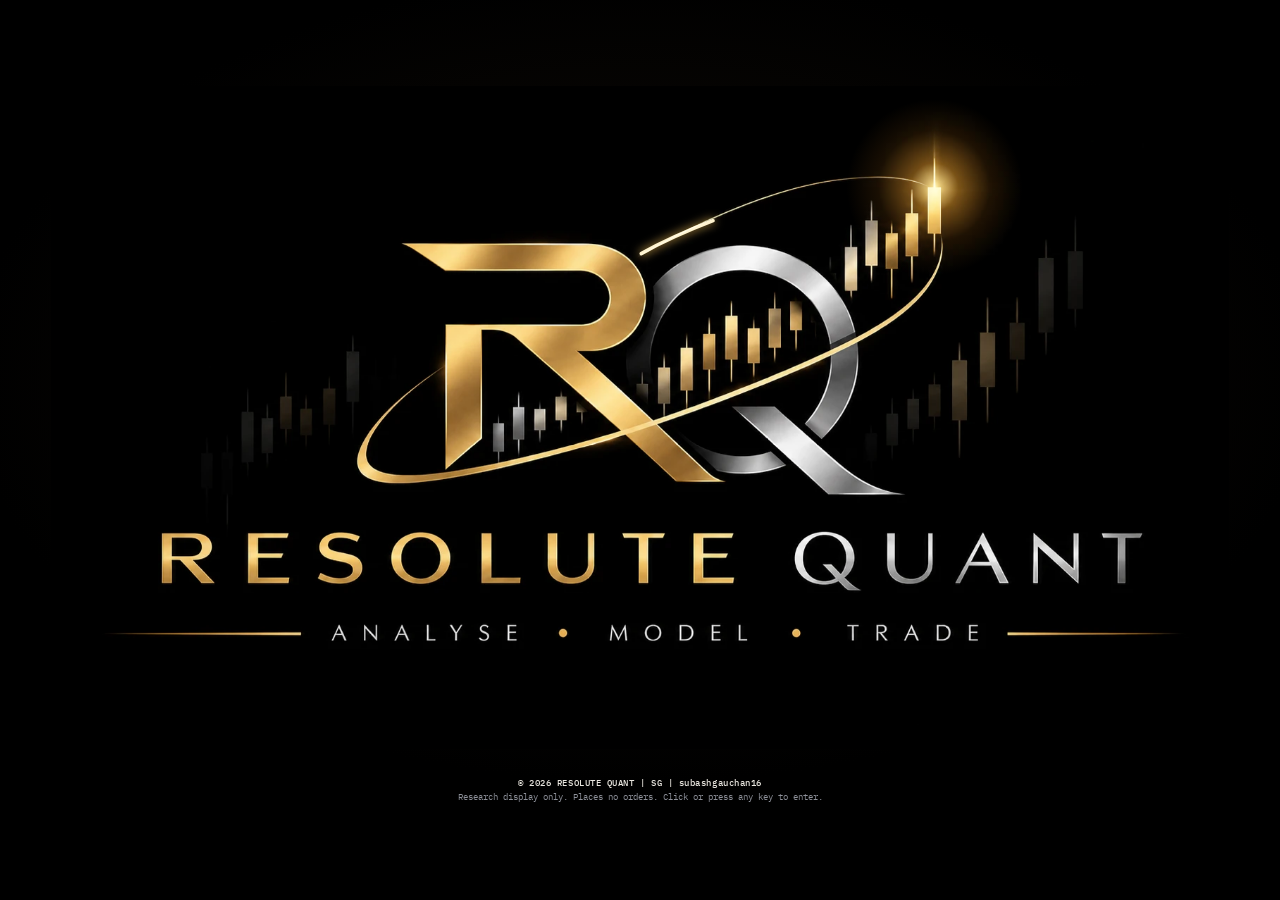
==== commit d836c409: "Add on-screen live research forecast panel" ====
--- a/terminal.html
+++ b/terminal.html
@@ -9,6 +9,8 @@
 <link rel="stylesheet" href="https://fonts.googleapis.com/css2?family=IBM+Plex+Mono:wght@400;500;600&family=IBM+Plex+Sans+Condensed:wght@500;600&display=swap">
 <link rel="stylesheet" href="assets/css/style.css">
 <link rel="stylesheet" href="assets/css/brand.css">
+<link rel="stylesheet" href="assets/css/history.css">
+<link rel="stylesheet" href="assets/css/research.css">
 </head>
 <body>
 <div class="app" id="app">
@@ -19,6 +21,7 @@
     <div class="status y" id="ystatus" data-s="wait" title="State of the Yahoo Finance data program"><i class="dot"></i><span id="ystatustext">STOCKS OFF</span></div>
     <div class="meta hidephone" title="Messages received per second, and the time since each message was stamped by the exchange"><span id="rate">0</span> msg/s · <span id="lag">-</span></div>
     <div class="clock" id="clock">--:--:--</div>
+    <button class="icon" id="historybtn" title="Price history and CSV export for the open symbol">HISTORY</button>
     <button class="icon" id="fs" title="Full screen">FULL</button>
     <button class="icon" id="helpbtn">HELP</button>
   </header>
@@ -45,6 +48,25 @@
     </div>
     <div class="legend" id="legend"></div>
     <div id="chart"><div class="msg" id="chartmsg" hidden></div></div>
+    <section class="research-panel" id="research-panel" aria-label="Live predictive research models">
+      <div class="rq-left">
+        <div class="rq-title"><b>LIVE RESEARCH ENGINE</b><button id="rq-refresh" type="button">RECALCULATE</button></div>
+        <div id="rq-model-status" data-state="wait" role="status" aria-live="polite">WAITING FOR MARKET DATA</div>
+        <div class="rq-metrics">
+          <div class="rq-metric"><label>RIDGE · NEXT BAR</label><strong id="rq-ridge">—</strong><small>Est. price <span id="rq-ridge-price">—</span></small></div>
+          <div class="rq-metric"><label>SGD · NEXT BAR</label><strong id="rq-sgd">—</strong><small>Est. price <span id="rq-sgd-price">—</span></small></div>
+          <div class="rq-metric"><label>HOLDOUT RMSE</label><strong id="rq-rmse">—</strong><small>Zero baseline <span id="rq-baseline-rmse">—</span></small></div>
+        </div>
+        <div class="rq-note" id="rq-validation">Forecasts run when Yahoo market candles load or refresh.</div>
+      </div>
+      <div class="rq-chart">
+        <div class="rq-chart-head"><span>MONTE CARLO · 24-BAR FAN</span><span>5–95% / 25–75% / MEDIAN</span></div>
+        <svg id="rq-fan" viewBox="0 0 600 94" role="img" aria-label="Monte Carlo simulated price range">
+          <path id="rq-fan-outer" d=""></path><path id="rq-fan-inner" d=""></path><path id="rq-fan-median" d=""></path>
+        </svg>
+        <div class="rq-note" id="rq-disclaimer">Simulation bands are conditional on historical-return assumptions; forecasts are not guarantees.</div>
+      </div>
+    </section>
   </main>
 
   <aside class="side">
@@ -106,12 +128,32 @@
   <p class="rq-note"><b>© 2026 RESOLUTE QUANT | SG | subashgauchan16</b>Research display only. Places no orders. Click or press any key to enter.</p>
 </div>
 
+<section class="history" id="history" aria-labelledby="htitle" hidden>
+  <header class="hhead"><h2 id="htitle">HISTORY <span id="hsymbol"></span></h2><button class="hbtn" id="hclose" type="button">Close</button></header>
+  <form class="hform" id="hform">
+    <label>TIMEFRAME<select id="hinterval"></select></label>
+    <label>FROM (UTC)<input id="hstart" type="date" required></label>
+    <label>TO (UTC)<input id="hend" type="date" required></label>
+    <button class="hbtn" id="hload" type="submit">Load history</button>
+    <button class="hbtn main" id="hexport" type="button" disabled>Export CSV</button>
+  </form>
+  <div class="hmsgs" role="status" aria-live="polite">
+    <p id="hstatus"></p><p id="hsummary"></p><p id="hnotes"></p><p id="hresult"></p>
+    <p class="hterms">Exports are for your own use. Do not share them or publish anything derived from them. Coinbase data also cannot be used to build or test models without Coinbase's written permission.</p>
+  </div>
+  <div class="hscroll">
+    <table class="htable" id="htable" hidden><thead><tr><th scope="col">TIME (UTC)</th><th scope="col">OPEN</th><th scope="col">HIGH</th><th scope="col">LOW</th><th scope="col">CLOSE</th><th scope="col">VOLUME</th></tr></thead><tbody id="hbody"></tbody></table>
+    <p class="hempty" id="hempty" hidden></p>
+  </div>
+</section>
+
 <div class="help" id="help" hidden><div>
   <h2>COMMANDS</h2>
   <dl>
     <dt>BTC or AAPL or VOD.L</dt><dd>Open a symbol. Coinbase is checked first, then Yahoo.</dd>
     <dt>STK META</dt><dd>Use Yahoo when the symbol exists on both.</dd>
     <dt>1M 5M 15M 1H 1D</dt><dd>Change the candle size. 1M is one minute. Crypto adds 6H. Markets add 4H, 1W and 1MO (one month).</dd>
+    <dt>HISTORY</dt><dd>Show past bars for the open symbol, and export them as CSV.</dd>
     <dt>ADD PEPE</dt><dd>Add a symbol to the watchlist.</dd>
     <dt>DEL PEPE</dt><dd>Remove a symbol.</dd>
     <dt>ALERT 77000</dt><dd>Alert when the open symbol crosses a price.</dd>
--- a/assets/css/history.css
+++ b/assets/css/history.css
@@ -0,0 +1,30 @@
+/* History panel, in the terminal's existing look. */
+.history{position:fixed;inset:0;z-index:20;display:flex;flex-direction:column;background:var(--bg)}
+.hhead{display:flex;align-items:center;justify-content:space-between;gap:12px;padding:10px 14px;border-bottom:1px solid var(--line);background:var(--panel)}
+.hhead h2{margin:0;font:600 15px var(--label);letter-spacing:.1em;color:var(--amber)}
+.hhead h2 span{color:var(--fg)}
+.hform{display:flex;flex-wrap:wrap;align-items:flex-end;gap:12px;padding:12px 14px;border-bottom:1px solid var(--line)}
+.hform label{display:grid;gap:4px;font:600 11px var(--label);letter-spacing:.08em;color:var(--mute)}
+.hform input,.hform select{height:30px;padding:0 8px;background:var(--panel);border:1px solid var(--line);color:var(--fg);font:400 13px var(--mono);color-scheme:dark}
+.hform input:focus,.hform select:focus{border-color:var(--amber);outline:0}
+.hbtn{height:30px;padding:0 14px;border:1px solid var(--line);color:var(--fg);font-weight:500}
+.hbtn:hover:not(:disabled){color:var(--amber);border-color:var(--amber)}
+.hbtn.main{background:var(--amber);border-color:var(--amber);color:#000;font-weight:600}
+.hbtn.main:hover:not(:disabled){color:#000;filter:brightness(1.1)}
+.hbtn:disabled{opacity:.45;cursor:not-allowed}
+.hmsgs{padding:9px 14px;border-bottom:1px solid var(--line);font-size:12px;line-height:1.5}
+.hmsgs p{margin:0}
+.hmsgs p:empty{display:none}
+.hmsgs p+p{margin-top:3px}
+.hmsgs [data-kind="bad"]{color:var(--down)}
+.hmsgs [data-kind="warn"]{color:var(--warn)}
+.hmsgs [data-kind="good"]{color:var(--up)}
+.hterms{color:var(--mute)}
+.hscroll{flex:1;min-height:0;overflow:auto}
+.htable{width:100%;border-collapse:collapse;font-size:13px}
+.htable th,.htable td{padding:5px 14px;text-align:right;border-bottom:1px solid #15171b;white-space:nowrap}
+.htable thead th{position:sticky;top:0;background:var(--panel);color:var(--amber);font:600 11px var(--label);letter-spacing:.08em;box-shadow:inset 0 -1px var(--line)}
+.htable tbody th{font-weight:400;color:var(--mute);text-align:left}
+.htable thead th:first-child{text-align:left}
+.htable tbody tr:hover{background:var(--raise)}
+.hempty{padding:18px 14px;color:var(--mute);max-width:70ch}
--- a/assets/css/research.css
+++ b/assets/css/research.css
@@ -0,0 +1,25 @@
+/* Compact live model panel beneath the price chart. */
+.research-panel{flex:0 0 148px;min-height:148px;border-top:1px solid var(--line);background:var(--panel);display:grid;grid-template-columns:minmax(240px,1.1fr) minmax(260px,1.2fr);gap:12px;padding:8px 12px;overflow:hidden}
+.rq-left{display:flex;flex-direction:column;gap:6px;min-width:0}
+.rq-title{display:flex;align-items:center;justify-content:space-between;gap:8px}
+.rq-title b{font:600 12px var(--label);letter-spacing:.12em;color:var(--amber)}
+.rq-title button{border:1px solid var(--line);padding:3px 7px;color:var(--mute);font-size:10px}
+.rq-title button:hover{border-color:var(--amber);color:var(--amber)}
+#rq-model-status{font-size:10px;color:var(--warn);white-space:nowrap;overflow:hidden;text-overflow:ellipsis}
+#rq-model-status[data-state="live"]{color:var(--up)}
+#rq-model-status[data-state="down"]{color:var(--down)}
+.rq-metrics{display:grid;grid-template-columns:repeat(3,minmax(0,1fr));gap:5px}
+.rq-metric{min-width:0;border-left:2px solid var(--line);padding-left:7px}
+.rq-metric label{display:block;color:var(--mute);font-size:9px;letter-spacing:.06em}
+.rq-metric strong{display:block;font-size:13px;font-weight:500;white-space:nowrap}
+.rq-metric small{display:block;color:var(--mute);font-size:9px;white-space:nowrap;overflow:hidden;text-overflow:ellipsis}
+.rq-chart{min-width:0;display:flex;flex-direction:column;justify-content:space-between}
+.rq-chart-head{display:flex;justify-content:space-between;gap:8px;color:var(--mute);font-size:10px}
+.rq-chart svg{width:100%;height:92px;overflow:visible}
+#rq-fan-outer{fill:rgba(255,176,0,.10);stroke:rgba(255,176,0,.2);stroke-width:1}
+#rq-fan-inner{fill:rgba(255,176,0,.18);stroke:none}
+#rq-fan-median{fill:none;stroke:var(--amber);stroke-width:1.6;vector-effect:non-scaling-stroke}
+.rq-note{font-size:9px;color:var(--mute);white-space:nowrap;overflow:hidden;text-overflow:ellipsis}
+@media(max-width:1180px){.research-panel{grid-template-columns:minmax(210px,1fr) minmax(220px,1fr);padding:7px 9px}.rq-metric strong{font-size:12px}}
+@media(max-width:900px){.research-panel{flex:none;min-height:250px;grid-template-columns:minmax(0,1fr);gap:8px}.rq-chart svg{height:100px}.rq-metrics{grid-template-columns:repeat(3,minmax(0,1fr))}}
+@media(max-width:420px){.rq-metrics{grid-template-columns:repeat(2,minmax(0,1fr))}.rq-chart-head{font-size:9px}}
